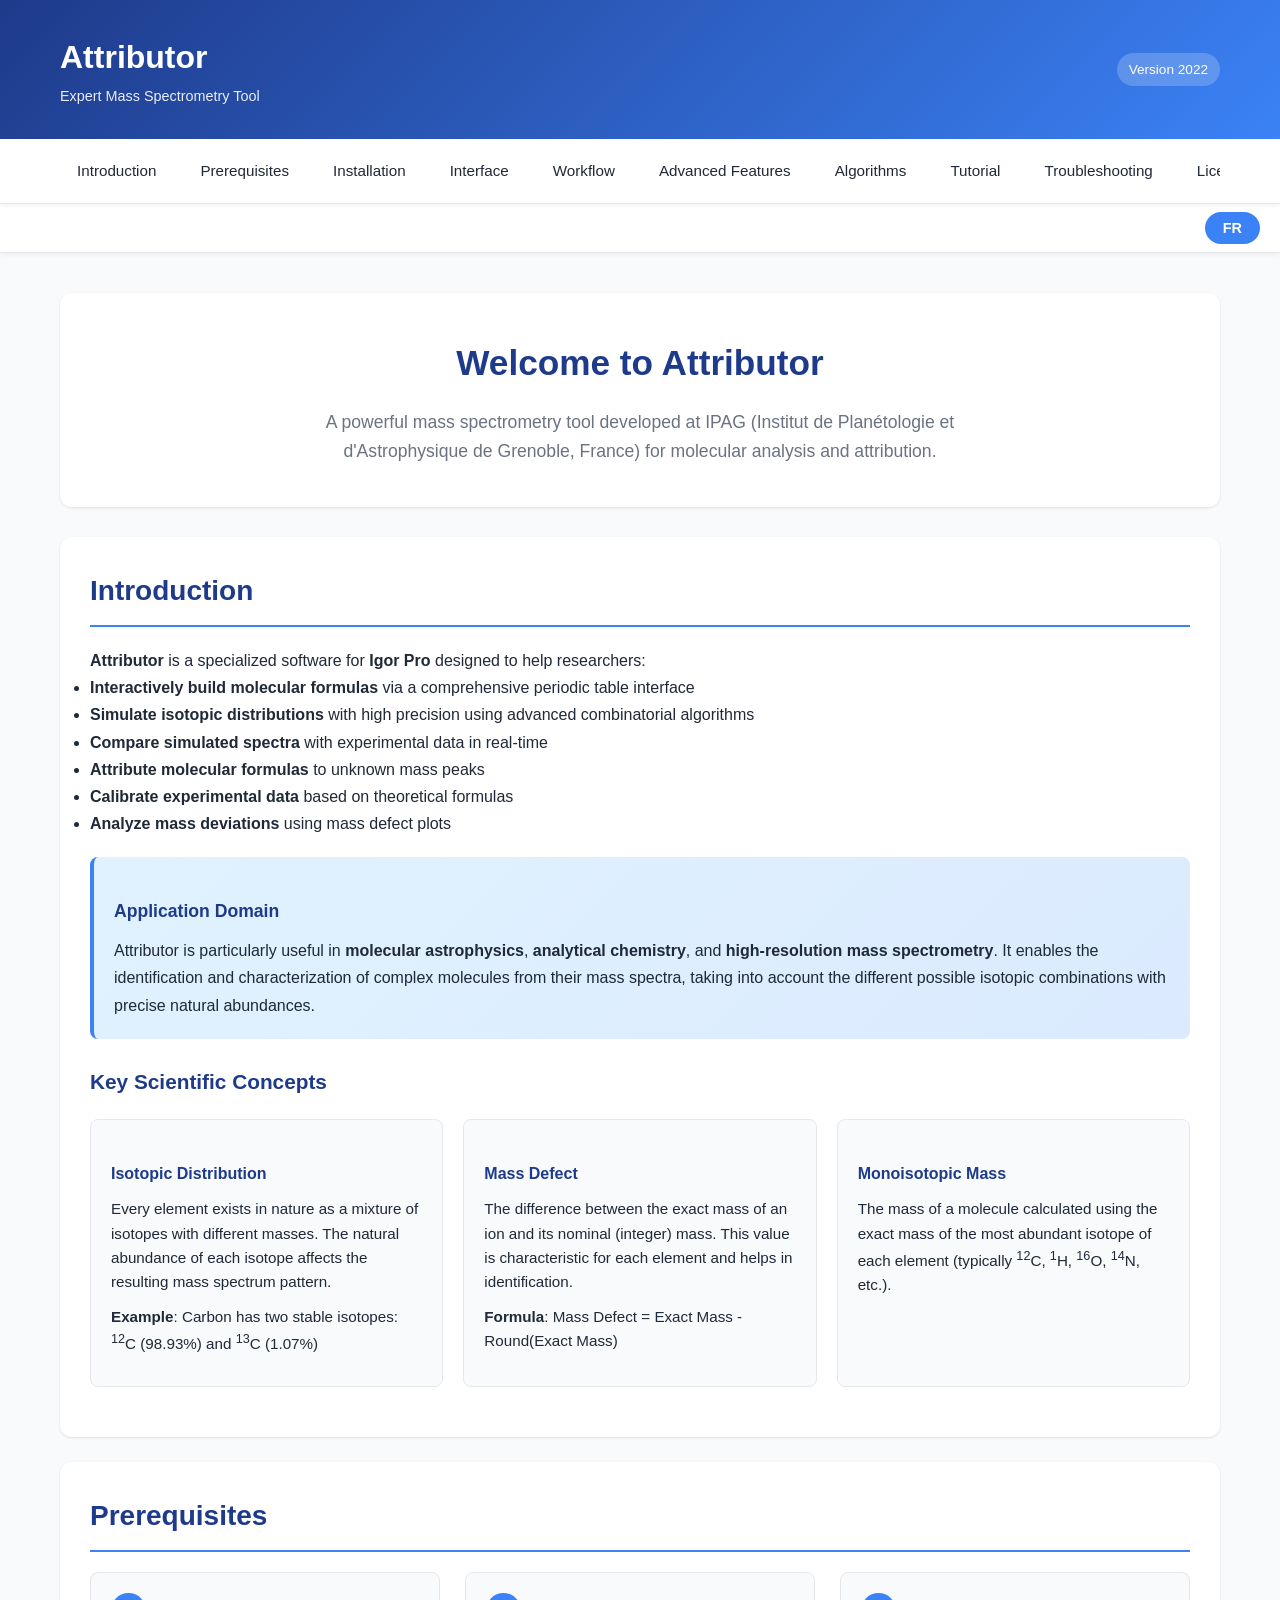
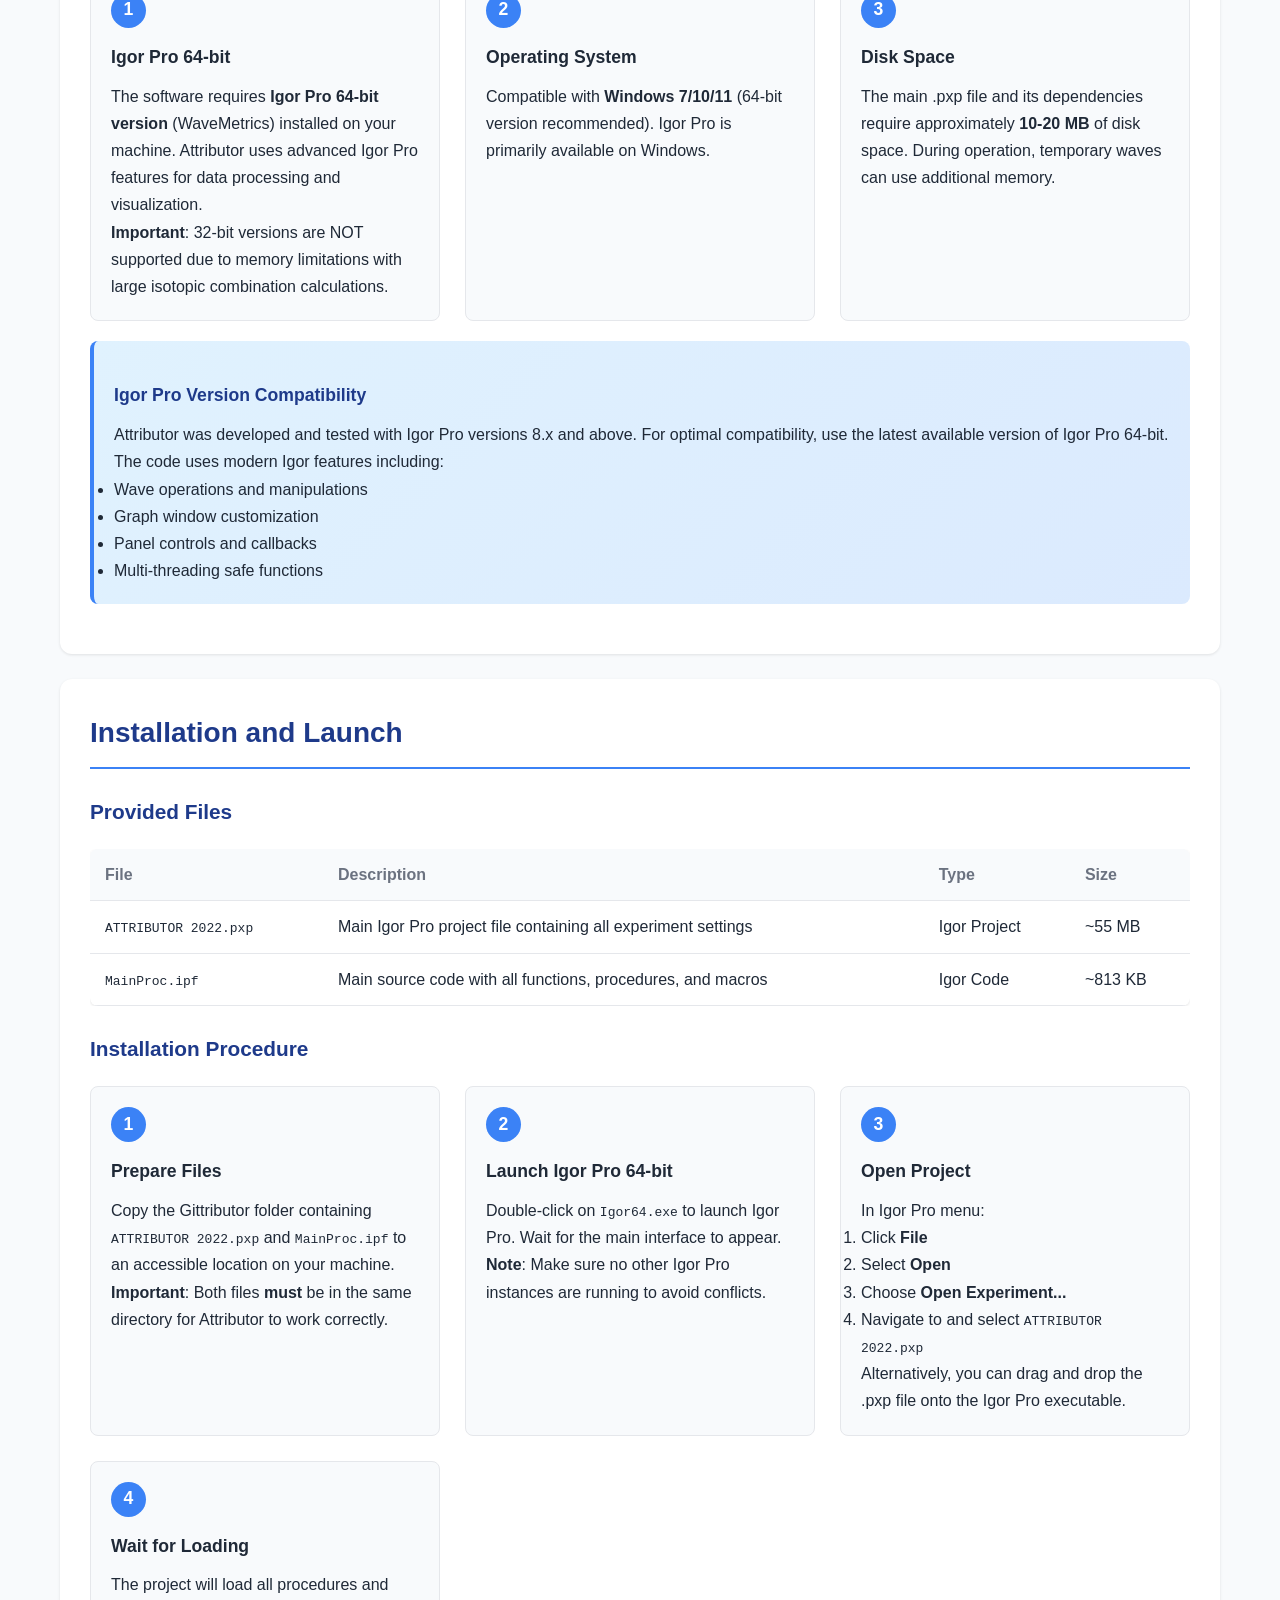
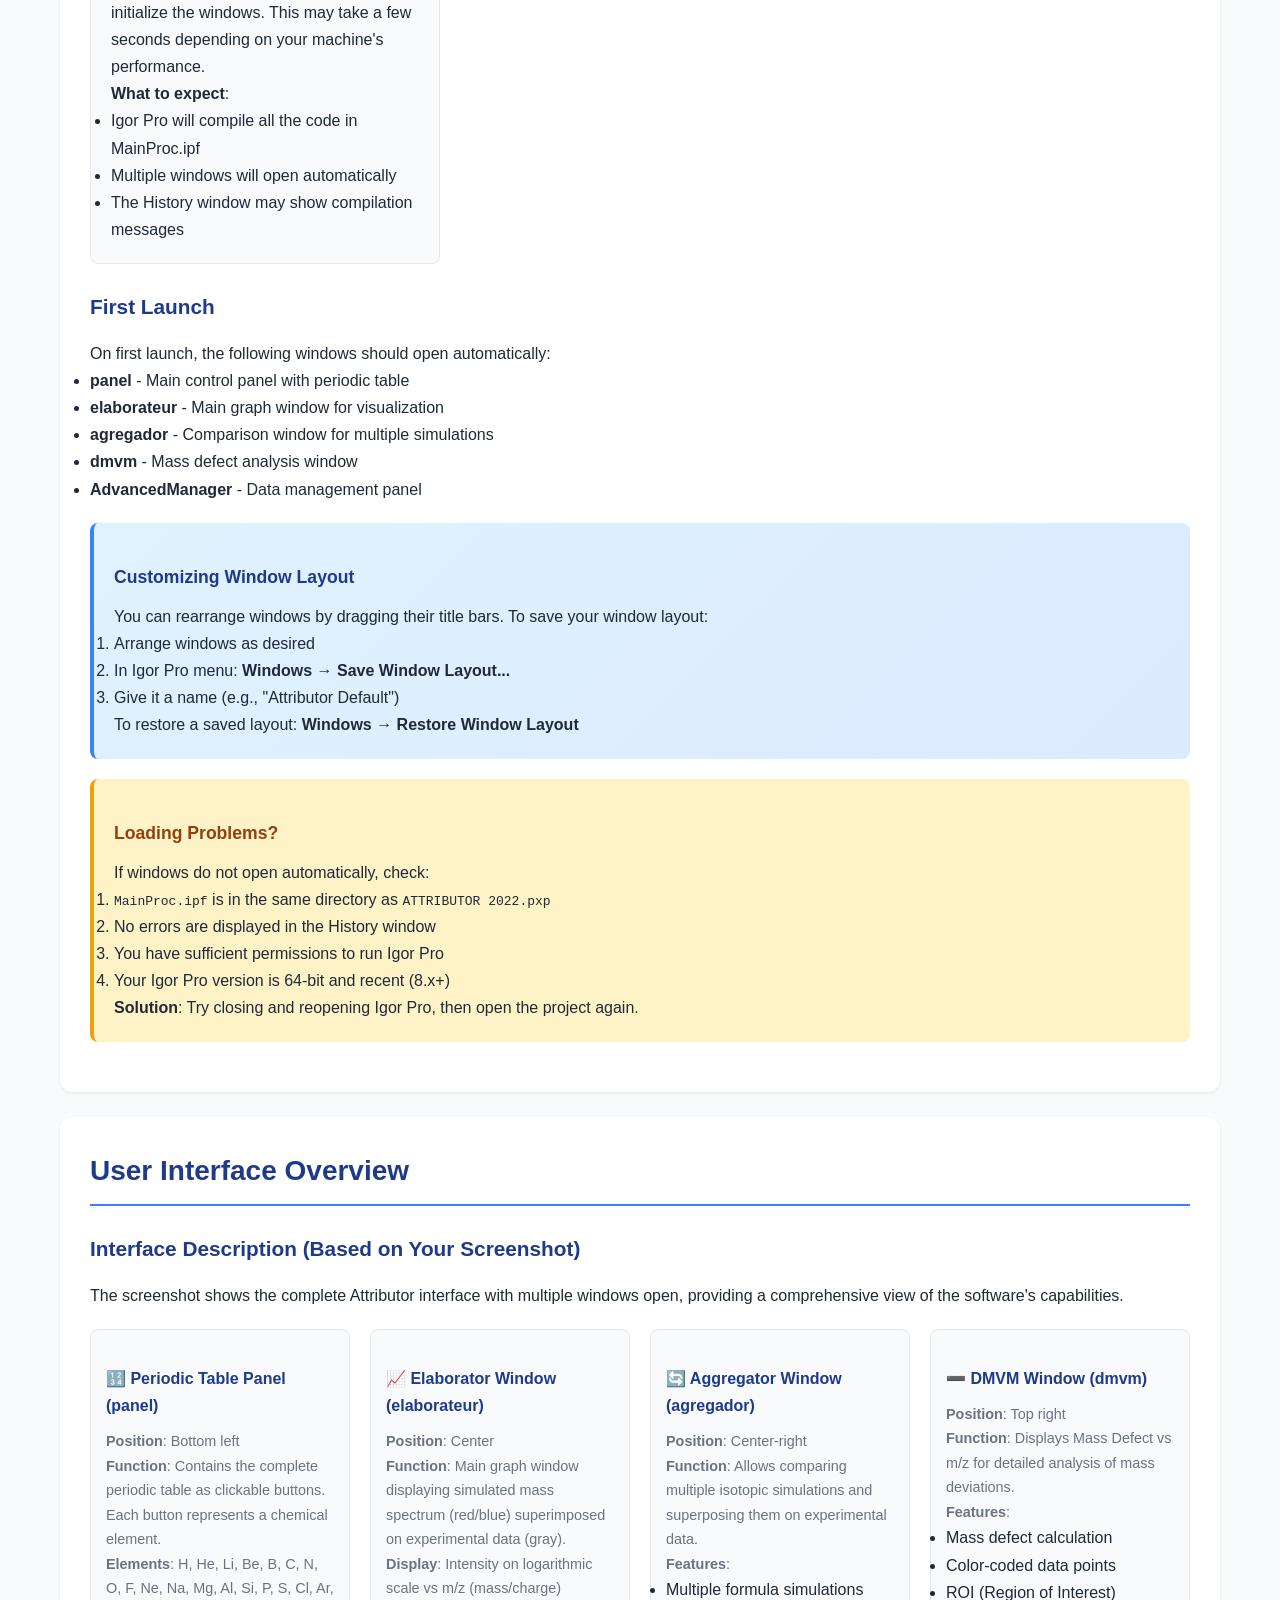
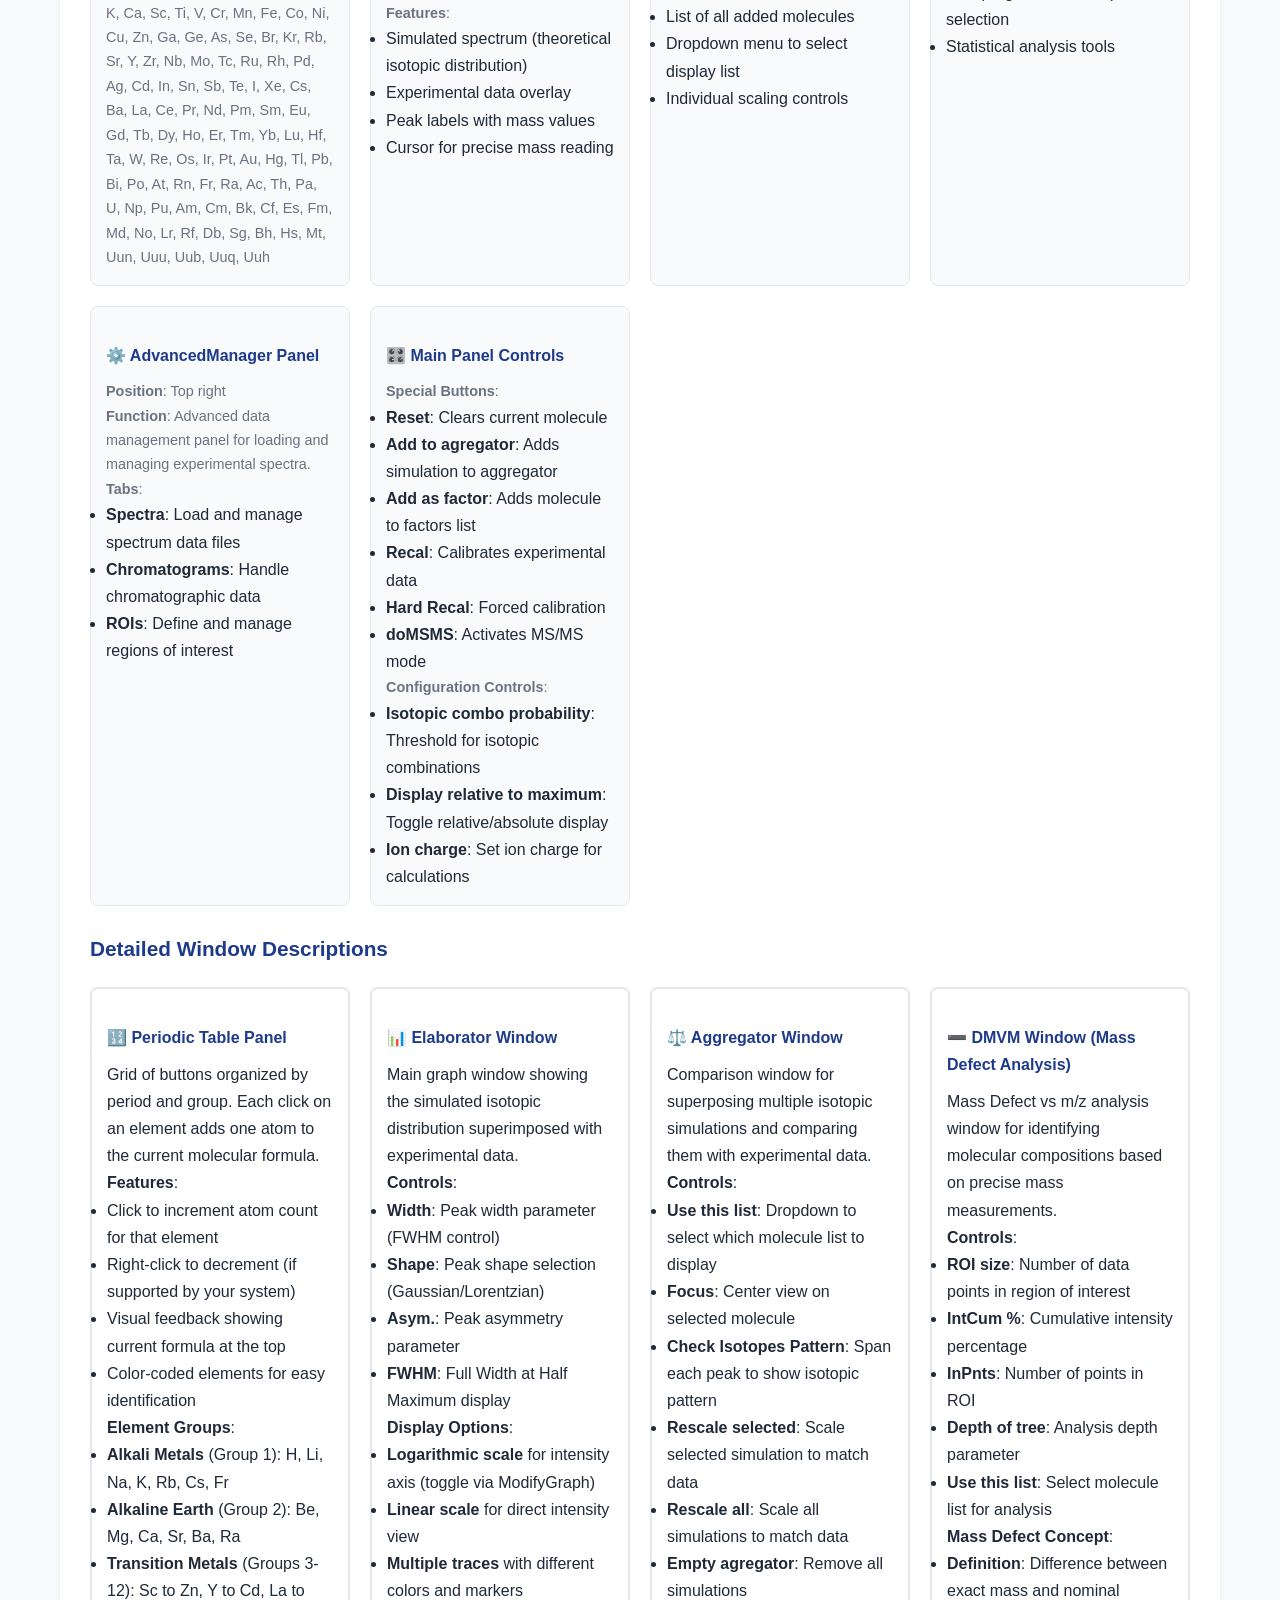
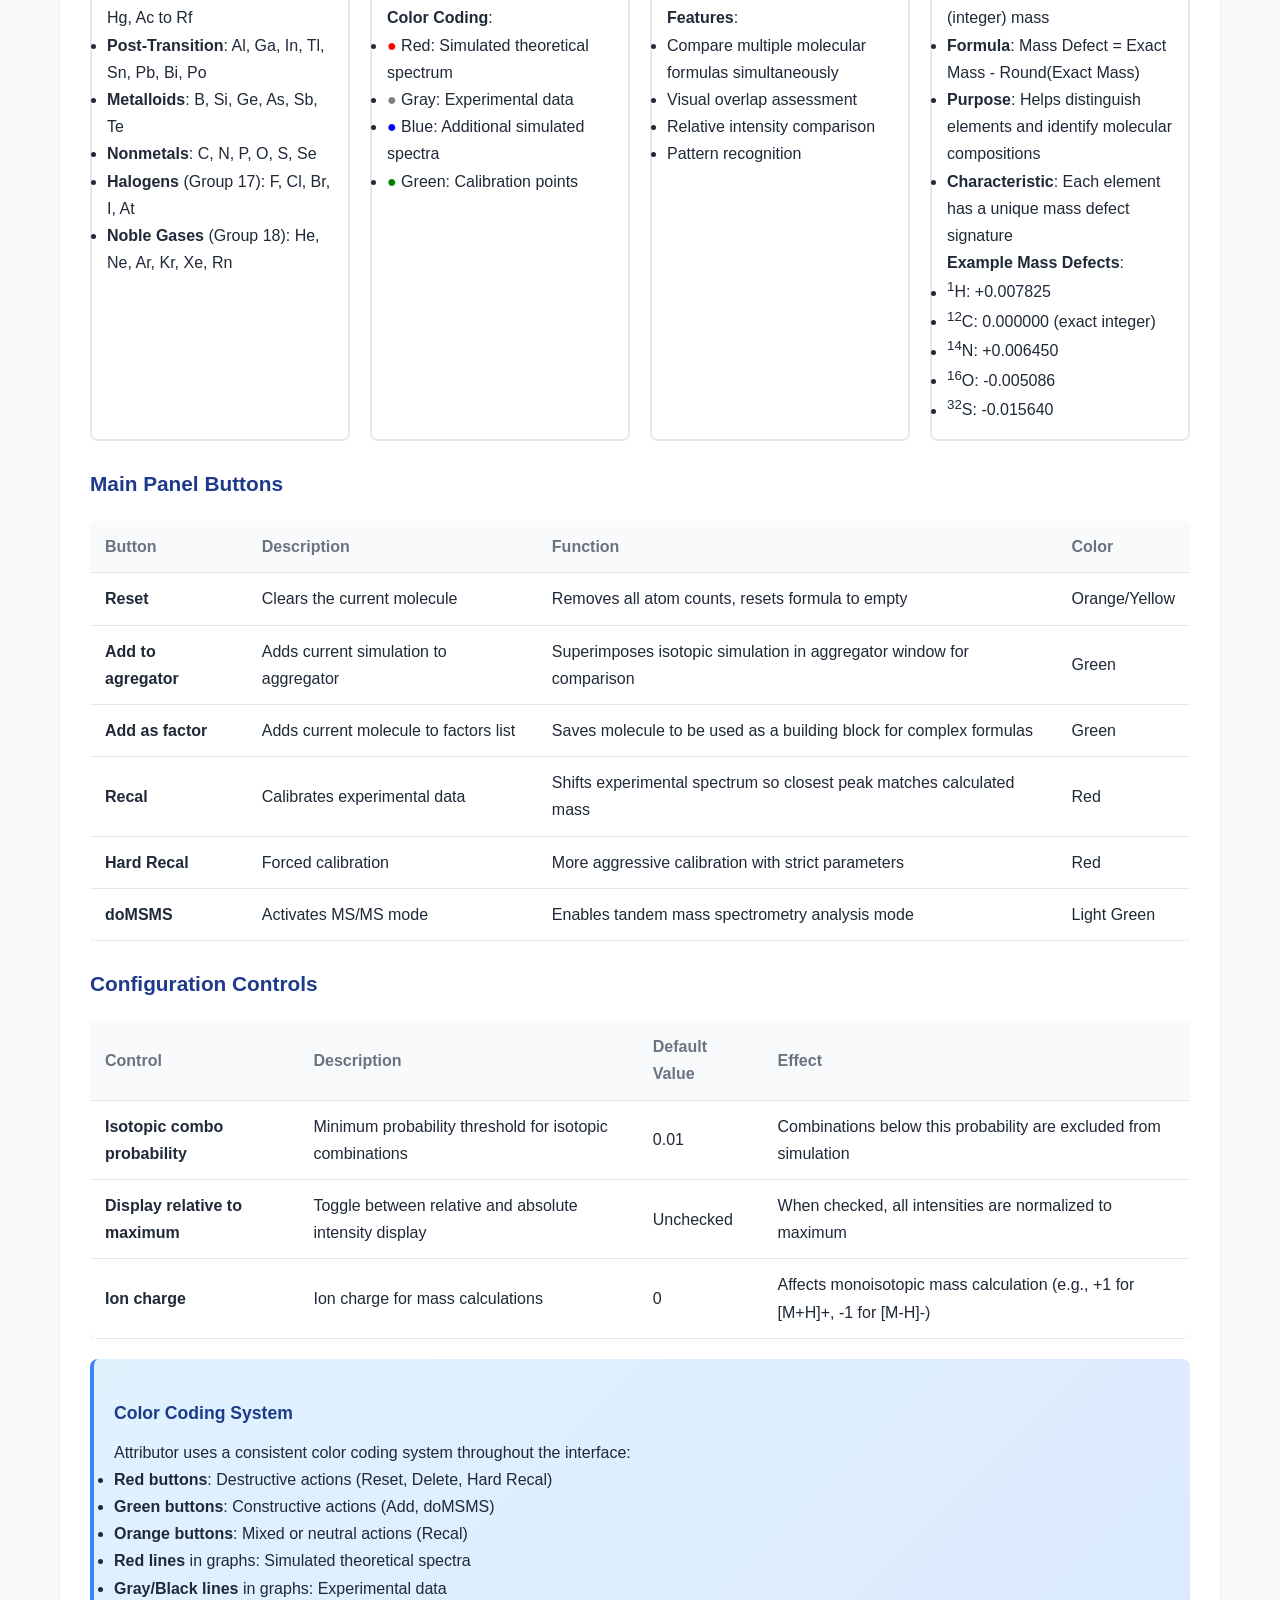
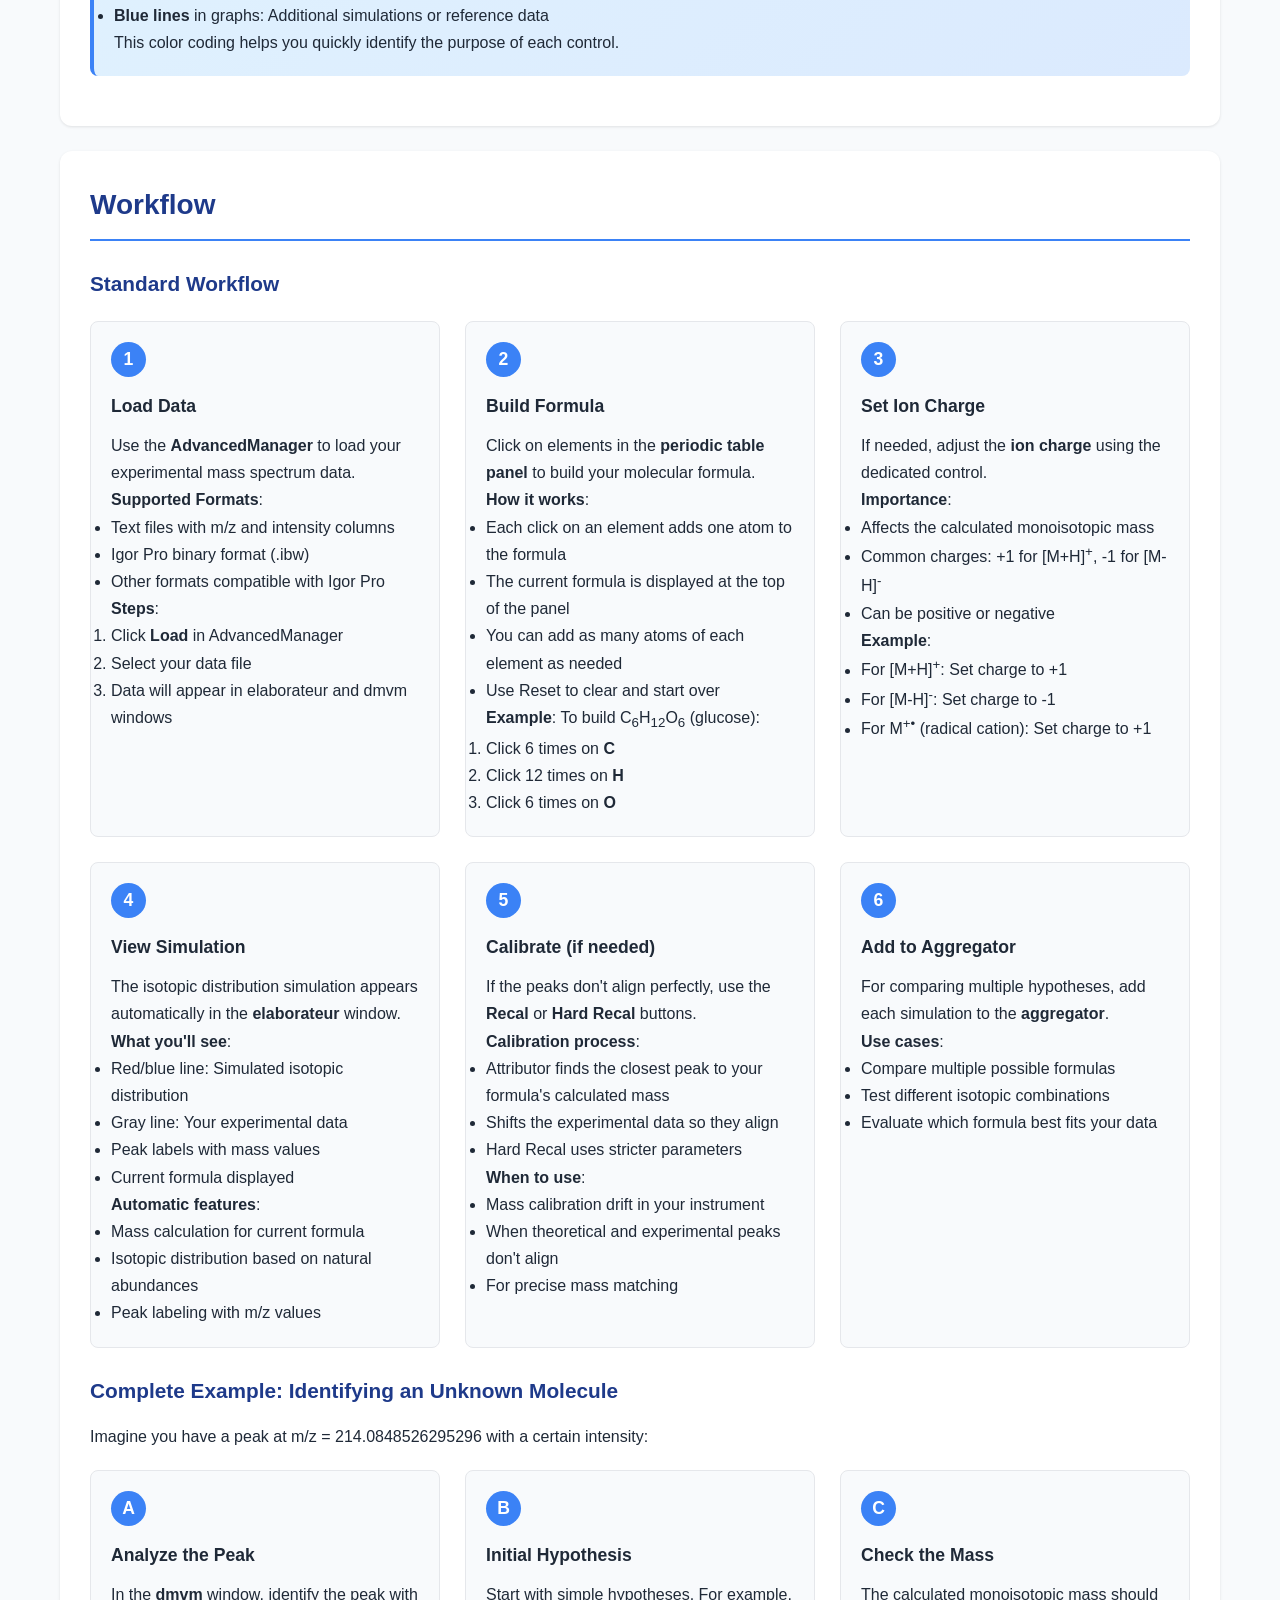
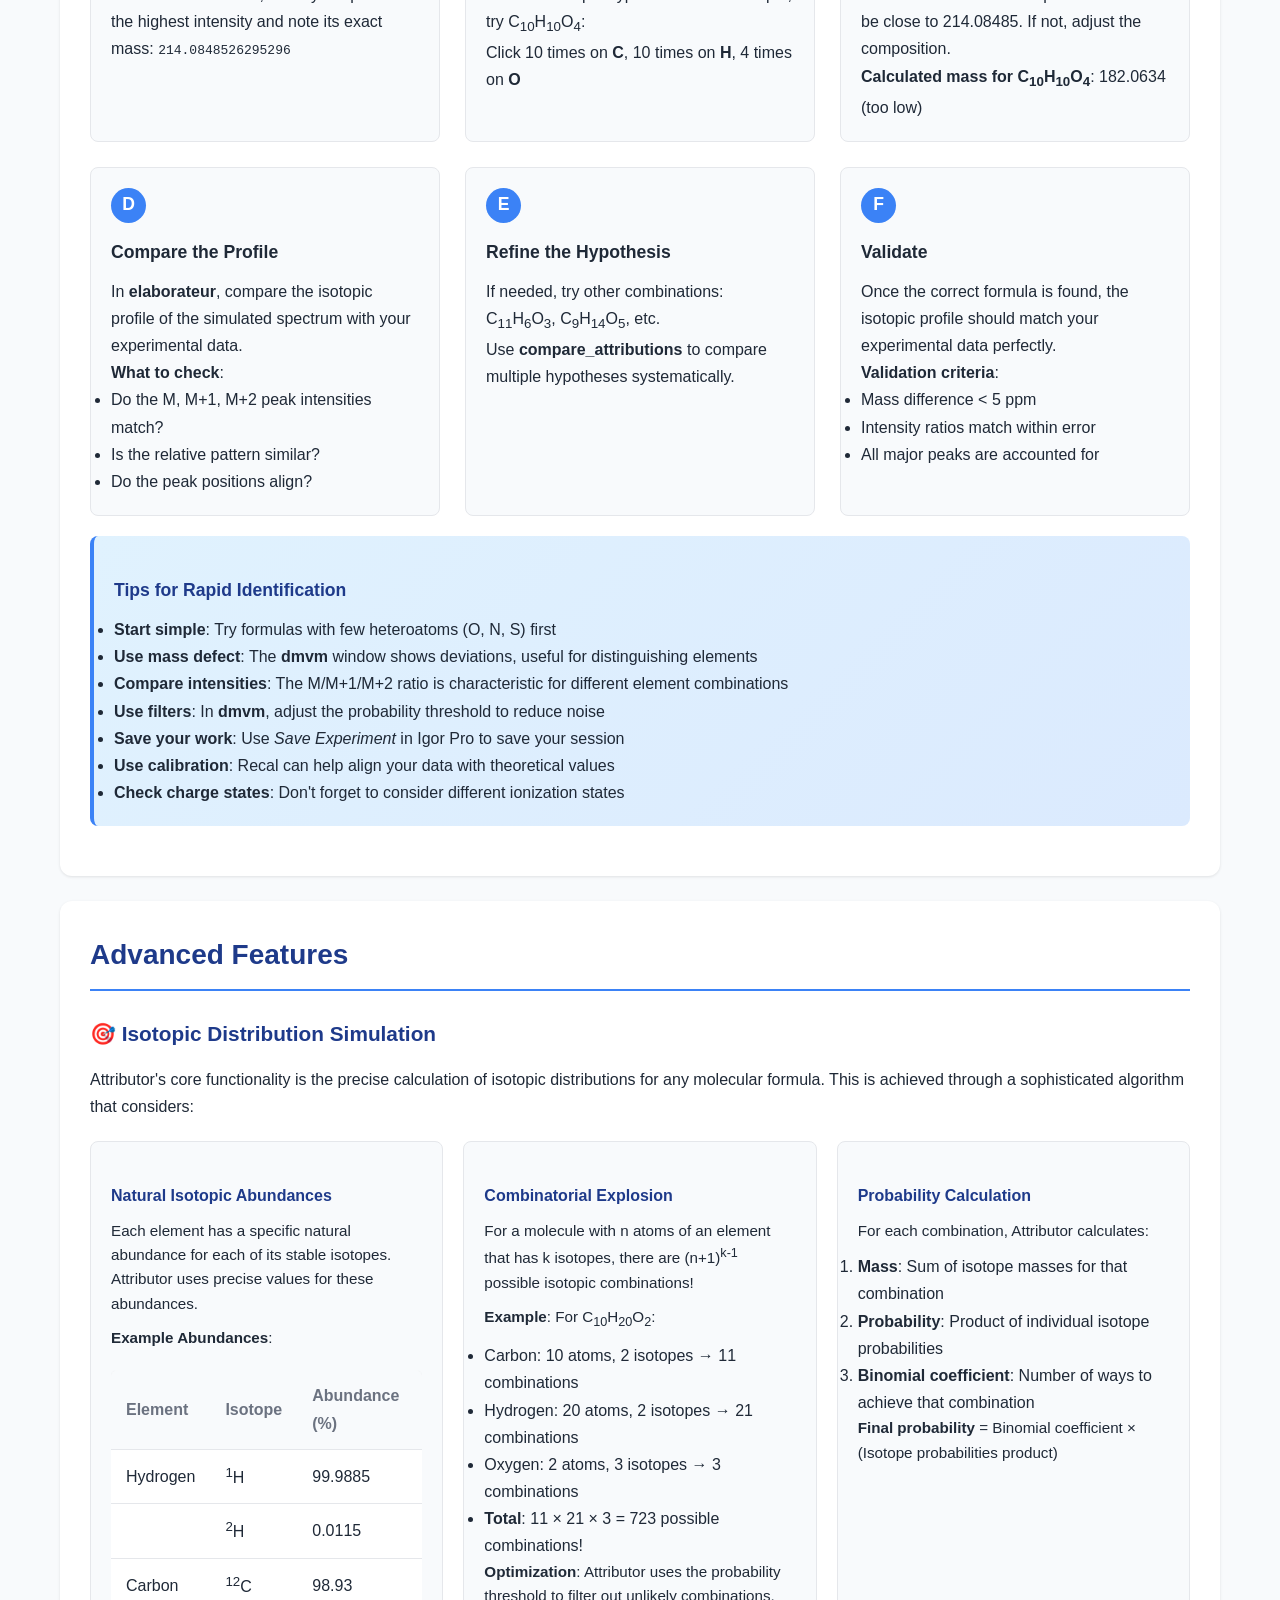
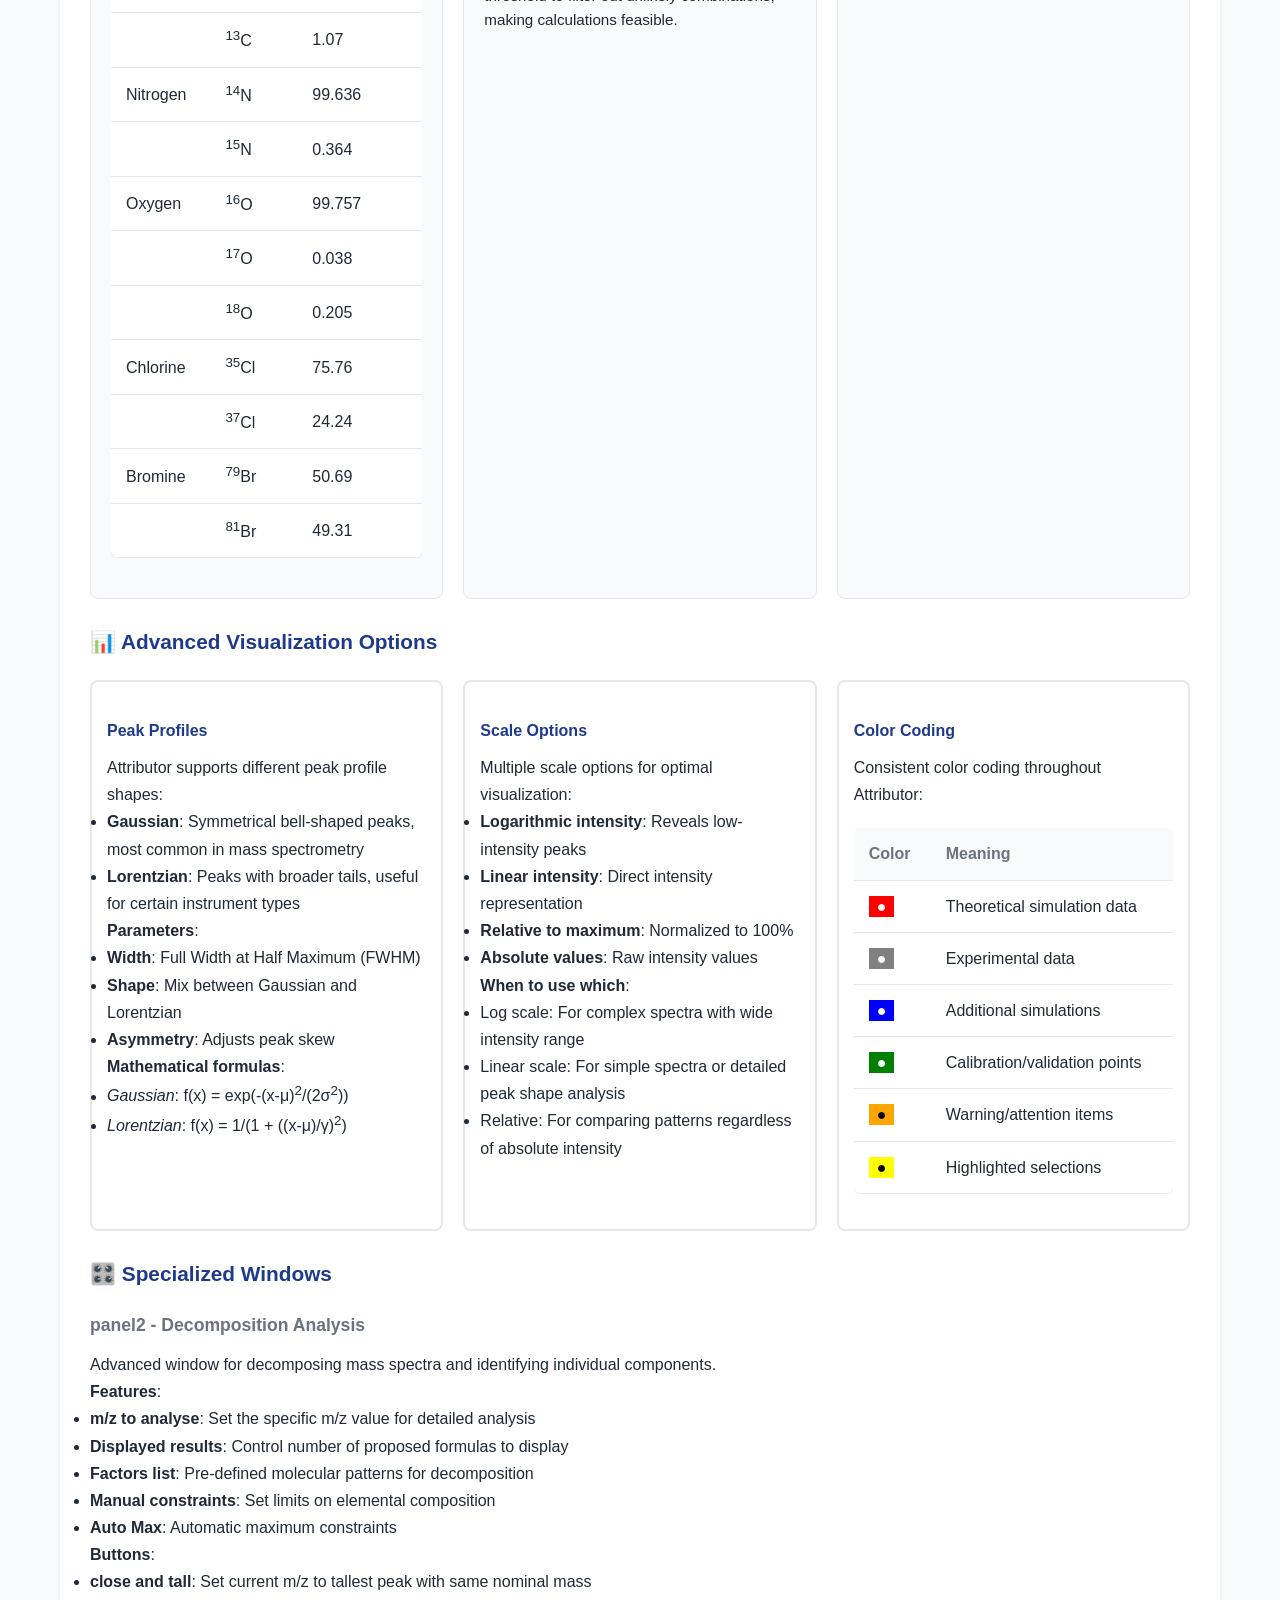
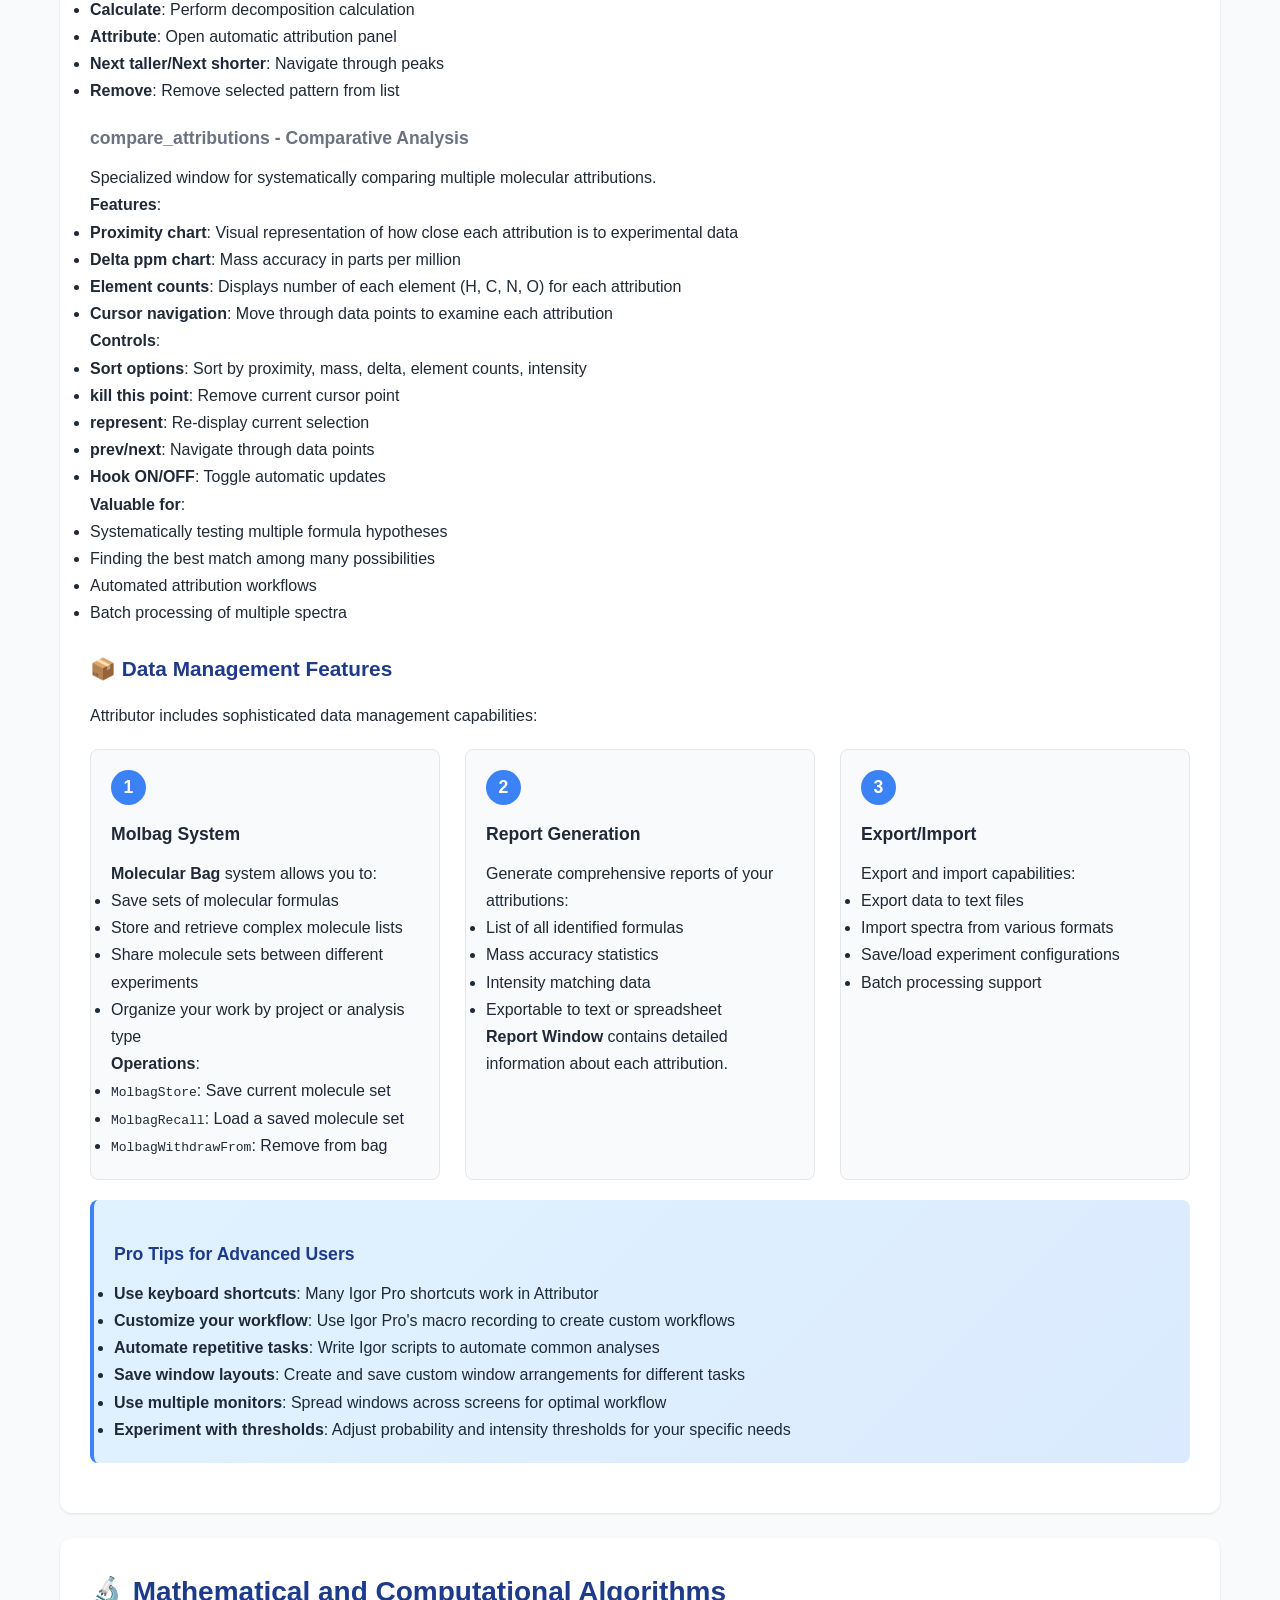
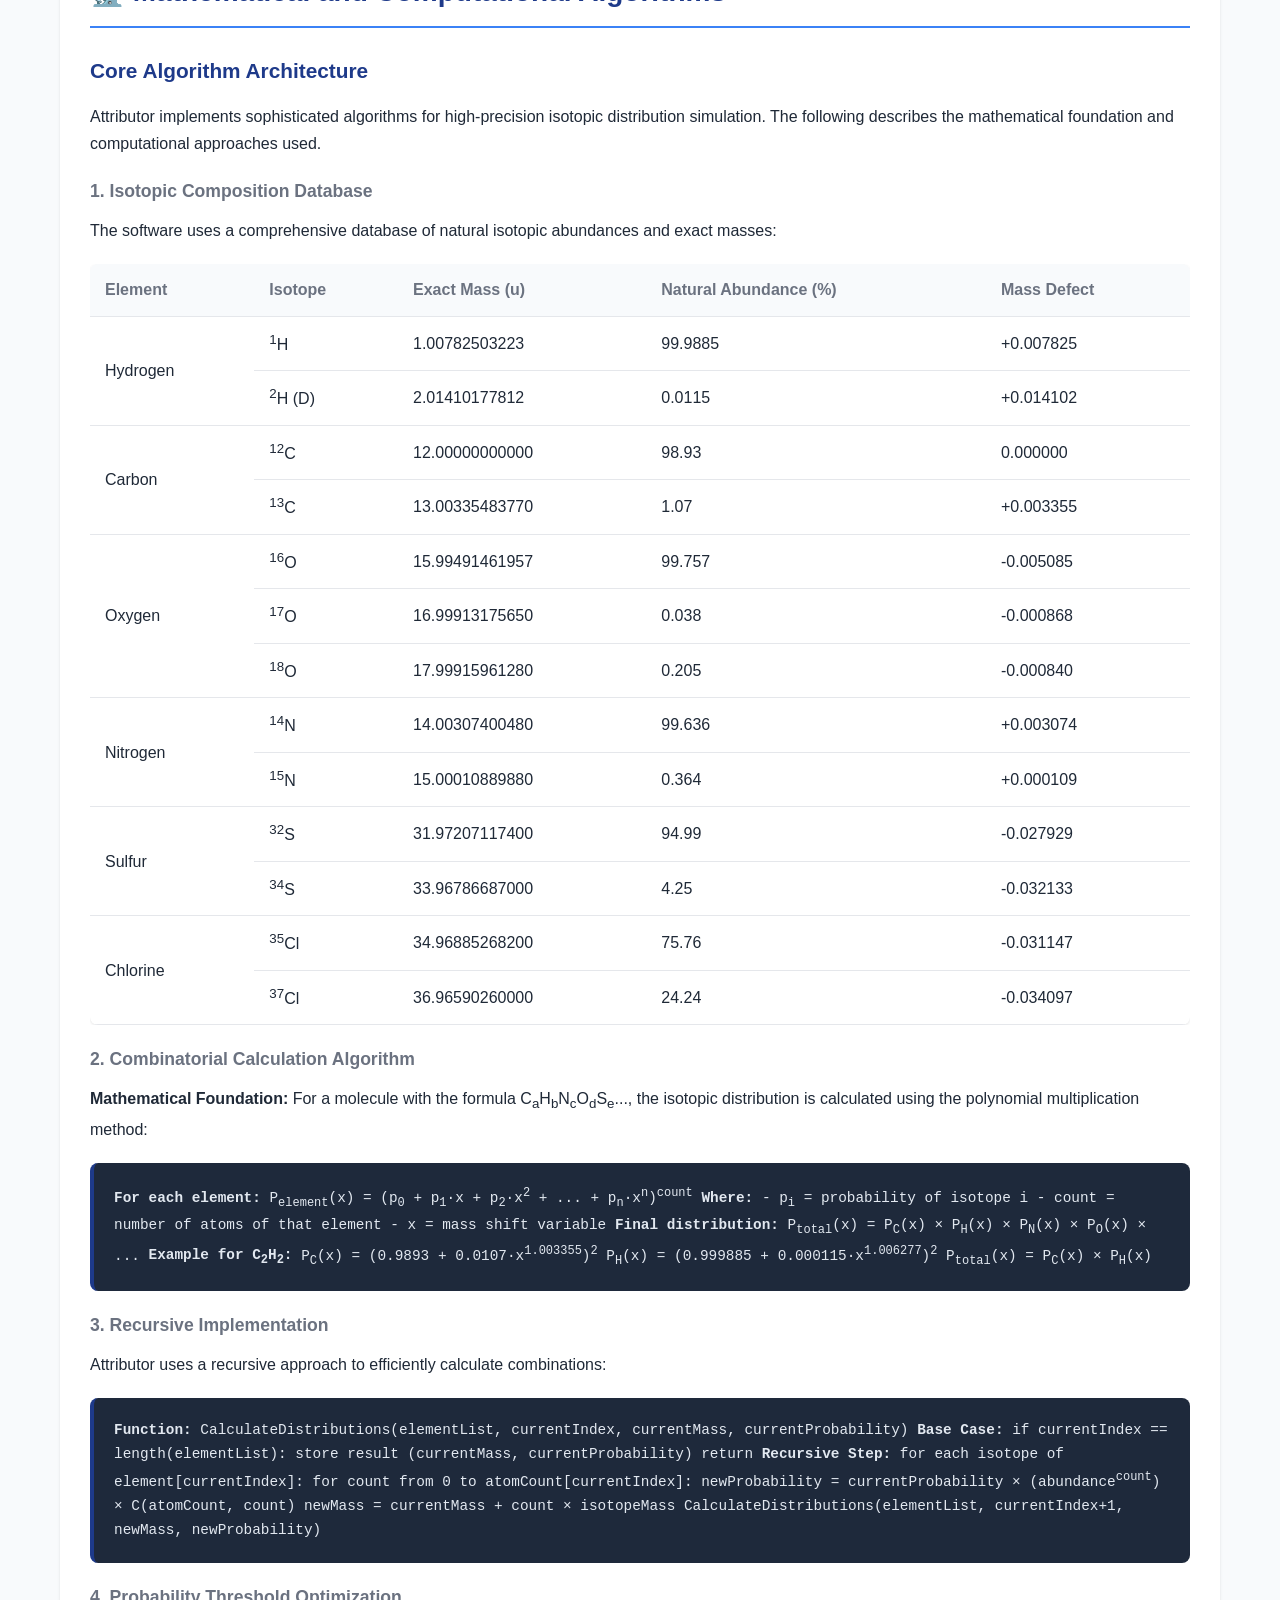
==== attributor-guide-full.html @ c061972f "Add comprehensive full user guide with FR/EN language toggle - Created attributor-guide-full.html wi" ====
<!DOCTYPE html>
<html lang="fr">
<head>
    <meta charset="UTF-8">
    <meta name="viewport" content="width=device-width, initial-scale=1.0">
    <title>Attributor - Complete User Guide | IPAG Grenoble</title>
    <link rel="stylesheet" href="attributor-style.css">
</head>
<body>
    <header>
        <div class="container">
            <div class="header-content">
                <div class="logo">
                    <h1>Attributor</h1>
                    <div class="subtitle">Expert Mass Spectrometry Tool</div>
                </div>
                <div class="version-badge">Version 2022</div>
            </div>
        </div>
    </header>

    <nav>
        <div class="container">
            <div class="nav-content">
                <a href="#introduction" class="nav-item active">Introduction</a>
                <a href="#prerequisites" class="nav-item">Prerequisites</a>
                <a href="#installation" class="nav-item">Installation</a>
                <a href="#interface" class="nav-item">Interface</a>
                <a href="#workflow" class="nav-item">Workflow</a>
                <a href="#advanced" class="nav-item">Advanced Features</a>
                <a href="#algorithms" class="nav-item">Algorithms</a>
                <a href="#tutorial" class="nav-item">Tutorial</a>
                <a href="#troubleshooting" class="nav-item">Troubleshooting</a>
                <a href="#license" class="nav-item">License</a>
            </div>
        </div>
    </nav>

    <div class="language-bar">
        <button id="language-toggle" class="lang-button">FR</button>
    </div>

    <main>
        <div class="container">
            
            <!-- Hero Section -->
            <section class="hero">
                <h2>Welcome to Attributor</h2>
                <p>A powerful mass spectrometry tool developed at IPAG (Institut de Planétologie et d'Astrophysique de Grenoble, France) for molecular analysis and attribution.</p>
            </section>

            <!-- Introduction -->
            <section id="introduction" class="section">
                <h2>Introduction</h2>
                <p><strong>Attributor</strong> is a specialized software for <strong>Igor Pro</strong> designed to help researchers:</p>
                <ul>
                    <li><strong>Interactively build molecular formulas</strong> via a comprehensive periodic table interface</li>
                    <li><strong>Simulate isotopic distributions</strong> with high precision using advanced combinatorial algorithms</li>
                    <li><strong>Compare simulated spectra</strong> with experimental data in real-time</li>
                    <li><strong>Attribute molecular formulas</strong> to unknown mass peaks</li>
                    <li><strong>Calibrate experimental data</strong> based on theoretical formulas</li>
                    <li><strong>Analyze mass deviations</strong> using mass defect plots</li>
                </ul>
                
                <div class="info-box">
                    <h4>Application Domain</h4>
                    <p>Attributor is particularly useful in <strong>molecular astrophysics</strong>, <strong>analytical chemistry</strong>, and <strong>high-resolution mass spectrometry</strong>. It enables the identification and characterization of complex molecules from their mass spectra, taking into account the different possible isotopic combinations with precise natural abundances.</p>
                </div>

                <h3>Key Scientific Concepts</h3>
                <div class="scientific-concepts">
                    <div class="concept-card">
                        <h4>Isotopic Distribution</h4>
                        <p>Every element exists in nature as a mixture of isotopes with different masses. The natural abundance of each isotope affects the resulting mass spectrum pattern.</p>
                        <p><strong>Example</strong>: Carbon has two stable isotopes: <sup>12</sup>C (98.93%) and <sup>13</sup>C (1.07%)</p>
                    </div>
                    <div class="concept-card">
                        <h4>Mass Defect</h4>
                        <p>The difference between the exact mass of an ion and its nominal (integer) mass. This value is characteristic for each element and helps in identification.</p>
                        <p><strong>Formula</strong>: Mass Defect = Exact Mass - Round(Exact Mass)</p>
                    </div>
                    <div class="concept-card">
                        <h4>Monoisotopic Mass</h4>
                        <p>The mass of a molecule calculated using the exact mass of the most abundant isotope of each element (typically <sup>12</sup>C, <sup>1</sup>H, <sup>16</sup>O, <sup>14</sup>N, etc.).</p>
                    </div>
                </div>
            </section>

            <!-- Prerequisites -->
            <section id="prerequisites" class="section">
                <h2>Prerequisites</h2>
                <div class="steps">
                    <div class="step">
                        <div class="step-number">1</div>
                        <h4>Igor Pro 64-bit</h4>
                        <p>The software requires <strong>Igor Pro 64-bit version</strong> (WaveMetrics) installed on your machine. Attributor uses advanced Igor Pro features for data processing and visualization.</p>
                        <p><strong>Important</strong>: 32-bit versions are NOT supported due to memory limitations with large isotopic combination calculations.</p>
                    </div>
                    <div class="step">
                        <div class="step-number">2</div>
                        <h4>Operating System</h4>
                        <p>Compatible with <strong>Windows 7/10/11</strong> (64-bit version recommended). Igor Pro is primarily available on Windows.</p>
                    </div>
                    <div class="step">
                        <div class="step-number">3</div>
                        <h4>Disk Space</h4>
                        <p>The main .pxp file and its dependencies require approximately <strong>10-20 MB</strong> of disk space. During operation, temporary waves can use additional memory.</p>
                    </div>
                </div>
                
                <div class="info-box">
                    <h4>Igor Pro Version Compatibility</h4>
                    <p>Attributor was developed and tested with Igor Pro versions 8.x and above. For optimal compatibility, use the latest available version of Igor Pro 64-bit. The code uses modern Igor features including:</p>
                    <ul>
                        <li>Wave operations and manipulations</li>
                        <li>Graph window customization</li>
                        <li>Panel controls and callbacks</li>
                        <li>Multi-threading safe functions</li>
                    </ul>
                </div>
            </section>

            <!-- Installation -->
            <section id="installation" class="section">
                <h2>Installation and Launch</h2>
                
                <h3>Provided Files</h3>
                <div class="table-container">
                    <table>
                        <thead>
                            <tr>
                                <th>File</th>
                                <th>Description</th>
                                <th>Type</th>
                                <th>Size</th>
                            </tr>
                        </thead>
                        <tbody>
                            <tr>
                                <td><code>ATTRIBUTOR 2022.pxp</code></td>
                                <td>Main Igor Pro project file containing all experiment settings</td>
                                <td>Igor Project</td>
                                <td>~55 MB</td>
                            </tr>
                            <tr>
                                <td><code>MainProc.ipf</code></td>
                                <td>Main source code with all functions, procedures, and macros</td>
                                <td>Igor Code</td>
                                <td>~813 KB</td>
                            </tr>
                        </tbody>
                    </table>
                </div>

                <h3>Installation Procedure</h3>
                <div class="steps">
                    <div class="step">
                        <div class="step-number">1</div>
                        <h4>Prepare Files</h4>
                        <p>Copy the Gittributor folder containing <code>ATTRIBUTOR 2022.pxp</code> and <code>MainProc.ipf</code> to an accessible location on your machine.</p>
                        <p><strong>Important</strong>: Both files <strong>must</strong> be in the same directory for Attributor to work correctly.</p>
                    </div>
                    <div class="step">
                        <div class="step-number">2</div>
                        <h4>Launch Igor Pro 64-bit</h4>
                        <p>Double-click on <code>Igor64.exe</code> to launch Igor Pro. Wait for the main interface to appear.</p>
                        <p><strong>Note</strong>: Make sure no other Igor Pro instances are running to avoid conflicts.</p>
                    </div>
                    <div class="step">
                        <div class="step-number">3</div>
                        <h4>Open Project</h4>
                        <p>In Igor Pro menu:</p>
                        <ol>
                            <li>Click <strong>File</strong></li>
                            <li>Select <strong>Open</strong></li>
                            <li>Choose <strong>Open Experiment...</strong></li>
                            <li>Navigate to and select <code>ATTRIBUTOR 2022.pxp</code></li>
                        </ol>
                        <p>Alternatively, you can drag and drop the .pxp file onto the Igor Pro executable.</p>
                    </div>
                    <div class="step">
                        <div class="step-number">4</div>
                        <h4>Wait for Loading</h4>
                        <p>The project will load all procedures and initialize the windows. This may take a few seconds depending on your machine's performance.</p>
                        <p><strong>What to expect</strong>:</p>
                        <ul>
                            <li>Igor Pro will compile all the code in MainProc.ipf</li>
                            <li>Multiple windows will open automatically</li>
                            <li>The History window may show compilation messages</li>
                        </ul>
                    </div>
                </div>

                <h3>First Launch</h3>
                <p>On first launch, the following windows should open automatically:</p>
                <ul>
                    <li><strong>panel</strong> - Main control panel with periodic table</li>
                    <li><strong>elaborateur</strong> - Main graph window for visualization</li>
                    <li><strong>agregador</strong> - Comparison window for multiple simulations</li>
                    <li><strong>dmvm</strong> - Mass defect analysis window</li>
                    <li><strong>AdvancedManager</strong> - Data management panel</li>
                </ul>
                
                <div class="info-box">
                    <h4>Customizing Window Layout</h4>
                    <p>You can rearrange windows by dragging their title bars. To save your window layout:</p>
                    <ol>
                        <li>Arrange windows as desired</li>
                        <li>In Igor Pro menu: <strong>Windows → Save Window Layout...</strong></li>
                        <li>Give it a name (e.g., "Attributor Default")</li>
                    </ol>
                    <p>To restore a saved layout: <strong>Windows → Restore Window Layout</strong></p>
                </div>

                <div class="warning-box">
                    <h4>Loading Problems?</h4>
                    <p>If windows do not open automatically, check:</p>
                    <ol>
                        <li><code>MainProc.ipf</code> is in the same directory as <code>ATTRIBUTOR 2022.pxp</code></li>
                        <li>No errors are displayed in the History window</li>
                        <li>You have sufficient permissions to run Igor Pro</li>
                        <li>Your Igor Pro version is 64-bit and recent (8.x+)</li>
                    </ol>
                    <p><strong>Solution</strong>: Try closing and reopening Igor Pro, then open the project again.</p>
                </div>
            </section>

            <!-- Interface -->
            <section id="interface" class="section">
                <h2>User Interface Overview</h2>
                
                <h3>Interface Description (Based on Your Screenshot)</h3>
                <p>The screenshot shows the complete Attributor interface with multiple windows open, providing a comprehensive view of the software's capabilities.</p>
                
                <div class="screenshot-grid">
                    <div class="screenshot-item">
                        <h4>🔢 Periodic Table Panel (panel)</h4>
                        <p><strong>Position</strong>: Bottom left<br>
                        <strong>Function</strong>: Contains the complete periodic table as clickable buttons. Each button represents a chemical element.</p>
                        <p><strong>Elements</strong>: H, He, Li, Be, B, C, N, O, F, Ne, Na, Mg, Al, Si, P, S, Cl, Ar, K, Ca, Sc, Ti, V, Cr, Mn, Fe, Co, Ni, Cu, Zn, Ga, Ge, As, Se, Br, Kr, Rb, Sr, Y, Zr, Nb, Mo, Tc, Ru, Rh, Pd, Ag, Cd, In, Sn, Sb, Te, I, Xe, Cs, Ba, La, Ce, Pr, Nd, Pm, Sm, Eu, Gd, Tb, Dy, Ho, Er, Tm, Yb, Lu, Hf, Ta, W, Re, Os, Ir, Pt, Au, Hg, Tl, Pb, Bi, Po, At, Rn, Fr, Ra, Ac, Th, Pa, U, Np, Pu, Am, Cm, Bk, Cf, Es, Fm, Md, No, Lr, Rf, Db, Sg, Bh, Hs, Mt, Uun, Uuu, Uub, Uuq, Uuh</p>
                    </div>
                    <div class="screenshot-item">
                        <h4>📈 Elaborator Window (elaborateur)</h4>
                        <p><strong>Position</strong>: Center<br>
                        <strong>Function</strong>: Main graph window displaying simulated mass spectrum (red/blue) superimposed on experimental data (gray).</p>
                        <p><strong>Display</strong>: Intensity on logarithmic scale vs m/z (mass/charge)</p>
                        <p><strong>Features</strong>:</p>
                        <ul>
                            <li>Simulated spectrum (theoretical isotopic distribution)</li>
                            <li>Experimental data overlay</li>
                            <li>Peak labels with mass values</li>
                            <li>Cursor for precise mass reading</li>
                        </ul>
                    </div>
                    <div class="screenshot-item">
                        <h4>🔄 Aggregator Window (agregador)</h4>
                        <p><strong>Position</strong>: Center-right<br>
                        <strong>Function</strong>: Allows comparing multiple isotopic simulations and superposing them on experimental data.</p>
                        <p><strong>Features</strong>:</p>
                        <ul>
                            <li>Multiple formula simulations</li>
                            <li>List of all added molecules</li>
                            <li>Dropdown menu to select display list</li>
                            <li>Individual scaling controls</li>
                        </ul>
                    </div>
                    <div class="screenshot-item">
                        <h4>➖ DMVM Window (dmvm)</h4>
                        <p><strong>Position</strong>: Top right<br>
                        <strong>Function</strong>: Displays Mass Defect vs m/z for detailed analysis of mass deviations.</p>
                        <p><strong>Features</strong>:</p>
                        <ul>
                            <li>Mass defect calculation</li>
                            <li>Color-coded data points</li>
                            <li>ROI (Region of Interest) selection</li>
                            <li>Statistical analysis tools</li>
                        </ul>
                    </div>
                    <div class="screenshot-item">
                        <h4>⚙️ AdvancedManager Panel</h4>
                        <p><strong>Position</strong>: Top right<br>
                        <strong>Function</strong>: Advanced data management panel for loading and managing experimental spectra.</p>
                        <p><strong>Tabs</strong>:</p>
                        <ul>
                            <li><strong>Spectra</strong>: Load and manage spectrum data files</li>
                            <li><strong>Chromatograms</strong>: Handle chromatographic data</li>
                            <li><strong>ROIs</strong>: Define and manage regions of interest</li>
                        </ul>
                    </div>
                    <div class="screenshot-item">
                        <h4>🎛️ Main Panel Controls</h4>
                        <p><strong>Special Buttons</strong>:</p>
                        <ul>
                            <li><strong>Reset</strong>: Clears current molecule</li>
                            <li><strong>Add to agregator</strong>: Adds simulation to aggregator</li>
                            <li><strong>Add as factor</strong>: Adds molecule to factors list</li>
                            <li><strong>Recal</strong>: Calibrates experimental data</li>
                            <li><strong>Hard Recal</strong>: Forced calibration</li>
                            <li><strong>doMSMS</strong>: Activates MS/MS mode</li>
                        </ul>
                        <p><strong>Configuration Controls</strong>:</p>
                        <ul>
                            <li><strong>Isotopic combo probability</strong>: Threshold for isotopic combinations</li>
                            <li><strong>Display relative to maximum</strong>: Toggle relative/absolute display</li>
                            <li><strong>Ion charge</strong>: Set ion charge for calculations</li>
                        </ul>
                    </div>
                </div>

                <h3>Detailed Window Descriptions</h3>
                <div class="interface-grid">
                    <div class="interface-zone">
                        <h4>🔢 Periodic Table Panel</h4>
                        <p>Grid of buttons organized by period and group. Each click on an element adds one atom to the current molecular formula.</p>
                        <p><strong>Features</strong>:</p>
                        <ul>
                            <li>Click to increment atom count for that element</li>
                            <li>Right-click to decrement (if supported by your system)</li>
                            <li>Visual feedback showing current formula at the top</li>
                            <li>Color-coded elements for easy identification</li>
                        </ul>
                        <p><strong>Element Groups</strong>:</p>
                        <ul>
                            <li><strong>Alkali Metals</strong> (Group 1): H, Li, Na, K, Rb, Cs, Fr</li>
                            <li><strong>Alkaline Earth</strong> (Group 2): Be, Mg, Ca, Sr, Ba, Ra</li>
                            <li><strong>Transition Metals</strong> (Groups 3-12): Sc to Zn, Y to Cd, La to Hg, Ac to Rf</li>
                            <li><strong>Post-Transition</strong>: Al, Ga, In, Tl, Sn, Pb, Bi, Po</li>
                            <li><strong>Metalloids</strong>: B, Si, Ge, As, Sb, Te</li>
                            <li><strong>Nonmetals</strong>: C, N, P, O, S, Se</li>
                            <li><strong>Halogens</strong> (Group 17): F, Cl, Br, I, At</li>
                            <li><strong>Noble Gases</strong> (Group 18): He, Ne, Ar, Kr, Xe, Rn</li>
                        </ul>
                    </div>
                    <div class="interface-zone">
                        <h4>📊 Elaborator Window</h4>
                        <p>Main graph window showing the simulated isotopic distribution superimposed with experimental data.</p>
                        <p><strong>Controls</strong>:</p>
                        <ul>
                            <li><strong>Width</strong>: Peak width parameter (FWHM control)</li>
                            <li><strong>Shape</strong>: Peak shape selection (Gaussian/Lorentzian)</li>
                            <li><strong>Asym.</strong>: Peak asymmetry parameter</li>
                            <li><strong>FWHM</strong>: Full Width at Half Maximum display</li>
                        </ul>
                        <p><strong>Display Options</strong>:</p>
                        <ul>
                            <li><strong>Logarithmic scale</strong> for intensity axis (toggle via ModifyGraph)</li>
                            <li><strong>Linear scale</strong> for direct intensity view</li>
                            <li><strong>Multiple traces</strong> with different colors and markers</li>
                        </ul>
                        <p><strong>Color Coding</strong>:</p>
                        <ul>
                            <li><span style="color: #ff0000;">●</span> Red: Simulated theoretical spectrum</li>
                            <li><span style="color: #808080;">●</span> Gray: Experimental data</li>
                            <li><span style="color: #0000ff;">●</span> Blue: Additional simulated spectra</li>
                            <li><span style="color: #008000;">●</span> Green: Calibration points</li>
                        </ul>
                    </div>
                    <div class="interface-zone">
                        <h4>⚖️ Aggregator Window</h4>
                        <p>Comparison window for superposing multiple isotopic simulations and comparing them with experimental data.</p>
                        <p><strong>Controls</strong>:</p>
                        <ul>
                            <li><strong>Use this list</strong>: Dropdown to select which molecule list to display</li>
                            <li><strong>Focus</strong>: Center view on selected molecule</li>
                            <li><strong>Check Isotopes Pattern</strong>: Span each peak to show isotopic pattern</li>
                            <li><strong>Rescale selected</strong>: Scale selected simulation to match data</li>
                            <li><strong>Rescale all</strong>: Scale all simulations to match data</li>
                            <li><strong>Empty agregator</strong>: Remove all simulations</li>
                        </ul>
                        <p><strong>Features</strong>:</p>
                        <ul>
                            <li>Compare multiple molecular formulas simultaneously</li>
                            <li>Visual overlap assessment</li>
                            <li>Relative intensity comparison</li>
                            <li>Pattern recognition</li>
                        </ul>
                    </div>
                    <div class="interface-zone">
                        <h4>➖ DMVM Window (Mass Defect Analysis)</h4>
                        <p>Mass Defect vs m/z analysis window for identifying molecular compositions based on precise mass measurements.</p>
                        <p><strong>Controls</strong>:</p>
                        <ul>
                            <li><strong>ROI size</strong>: Number of data points in region of interest</li>
                            <li><strong>IntCum %</strong>: Cumulative intensity percentage</li>
                            <li><strong>InPnts</strong>: Number of points in ROI</li>
                            <li><strong>Depth of tree</strong>: Analysis depth parameter</li>
                            <li><strong>Use this list</strong>: Select molecule list for analysis</li>
                        </ul>
                        <p><strong>Mass Defect Concept</strong>:</p>
                        <ul>
                            <li><strong>Definition</strong>: Difference between exact mass and nominal (integer) mass</li>
                            <li><strong>Formula</strong>: Mass Defect = Exact Mass - Round(Exact Mass)</li>
                            <li><strong>Purpose</strong>: Helps distinguish elements and identify molecular compositions</li>
                            <li><strong>Characteristic</strong>: Each element has a unique mass defect signature</li>
                        </ul>
                        <p><strong>Example Mass Defects</strong>:</p>
                        <ul>
                            <li><sup>1</sup>H: +0.007825</li>
                            <li><sup>12</sup>C: 0.000000 (exact integer)</li>
                            <li><sup>14</sup>N: +0.006450</li>
                            <li><sup>16</sup>O: -0.005086</li>
                            <li><sup>32</sup>S: -0.015640</li>
                        </ul>
                    </div>
                </div>

                <h3>Main Panel Buttons</h3>
                <div class="table-container">
                    <table>
                        <thead>
                            <tr>
                                <th>Button</th>
                                <th>Description</th>
                                <th>Function</th>
                                <th>Color</th>
                            </tr>
                        </thead>
                        <tbody>
                            <tr>
                                <td><strong>Reset</strong></td>
                                <td>Clears the current molecule</td>
                                <td>Removes all atom counts, resets formula to empty</td>
                                <td>Orange/Yellow</td>
                            </tr>
                            <tr>
                                <td><strong>Add to agregator</strong></td>
                                <td>Adds current simulation to aggregator</td>
                                <td>Superimposes isotopic simulation in aggregator window for comparison</td>
                                <td>Green</td>
                            </tr>
                            <tr>
                                <td><strong>Add as factor</strong></td>
                                <td>Adds current molecule to factors list</td>
                                <td>Saves molecule to be used as a building block for complex formulas</td>
                                <td>Green</td>
                            </tr>
                            <tr>
                                <td><strong>Recal</strong></td>
                                <td>Calibrates experimental data</td>
                                <td>Shifts experimental spectrum so closest peak matches calculated mass</td>
                                <td>Red</td>
                            </tr>
                            <tr>
                                <td><strong>Hard Recal</strong></td>
                                <td>Forced calibration</td>
                                <td>More aggressive calibration with strict parameters</td>
                                <td>Red</td>
                            </tr>
                            <tr>
                                <td><strong>doMSMS</strong></td>
                                <td>Activates MS/MS mode</td>
                                <td>Enables tandem mass spectrometry analysis mode</td>
                                <td>Light Green</td>
                            </tr>
                        </tbody>
                    </table>
                </div>

                <h3>Configuration Controls</h3>
                <div class="table-container">
                    <table>
                        <thead>
                            <tr>
                                <th>Control</th>
                                <th>Description</th>
                                <th>Default Value</th>
                                <th>Effect</th>
                            </tr>
                        </thead>
                        <tbody>
                            <tr>
                                <td><strong>Isotopic combo probability</strong></td>
                                <td>Minimum probability threshold for isotopic combinations</td>
                                <td>0.01</td>
                                <td>Combinations below this probability are excluded from simulation</td>
                            </tr>
                            <tr>
                                <td><strong>Display relative to maximum</strong></td>
                                <td>Toggle between relative and absolute intensity display</td>
                                <td>Unchecked</td>
                                <td>When checked, all intensities are normalized to maximum</td>
                            </tr>
                            <tr>
                                <td><strong>Ion charge</strong></td>
                                <td>Ion charge for mass calculations</td>
                                <td>0</td>
                                <td>Affects monoisotopic mass calculation (e.g., +1 for [M+H]+, -1 for [M-H]-)</td>
                            </tr>
                        </tbody>
                    </table>
                </div>

                <div class="info-box">
                    <h4>Color Coding System</h4>
                    <p>Attributor uses a consistent color coding system throughout the interface:</p>
                    <ul>
                        <li><strong>Red buttons</strong>: Destructive actions (Reset, Delete, Hard Recal)</li>
                        <li><strong>Green buttons</strong>: Constructive actions (Add, doMSMS)</li>
                        <li><strong>Orange buttons</strong>: Mixed or neutral actions (Recal)</li>
                        <li><strong>Red lines</strong> in graphs: Simulated theoretical spectra</li>
                        <li><strong>Gray/Black lines</strong> in graphs: Experimental data</li>
                        <li><strong>Blue lines</strong> in graphs: Additional simulations or reference data</li>
                    </ul>
                    <p>This color coding helps you quickly identify the purpose of each control.</p>
                </div>
            </section>

            <!-- Workflow -->
            <section id="workflow" class="section">
                <h2>Workflow</h2>
                
                <h3>Standard Workflow</h3>
                <div class="steps">
                    <div class="step">
                        <div class="step-number">1</div>
                        <h4>Load Data</h4>
                        <p>Use the <strong>AdvancedManager</strong> to load your experimental mass spectrum data.</p>
                        <p><strong>Supported Formats</strong>:</p>
                        <ul>
                            <li>Text files with m/z and intensity columns</li>
                            <li>Igor Pro binary format (.ibw)</li>
                            <li>Other formats compatible with Igor Pro</li>
                        </ul>
                        <p><strong>Steps</strong>:</p>
                        <ol>
                            <li>Click <strong>Load</strong> in AdvancedManager</li>
                            <li>Select your data file</li>
                            <li>Data will appear in elaborateur and dmvm windows</li>
                        </ol>
                    </div>
                    <div class="step">
                        <div class="step-number">2</div>
                        <h4>Build Formula</h4>
                        <p>Click on elements in the <strong>periodic table panel</strong> to build your molecular formula.</p>
                        <p><strong>How it works</strong>:</p>
                        <ul>
                            <li>Each click on an element adds one atom to the formula</li>
                            <li>The current formula is displayed at the top of the panel</li>
                            <li>You can add as many atoms of each element as needed</li>
                            <li>Use Reset to clear and start over</li>
                        </ul>
                        <p><strong>Example</strong>: To build C<sub>6</sub>H<sub>12</sub>O<sub>6</sub> (glucose):</p>
                        <ol>
                            <li>Click 6 times on <strong>C</strong></li>
                            <li>Click 12 times on <strong>H</strong></li>
                            <li>Click 6 times on <strong>O</strong></li>
                        </ol>
                    </div>
                    <div class="step">
                        <div class="step-number">3</div>
                        <h4>Set Ion Charge</h4>
                        <p>If needed, adjust the <strong>ion charge</strong> using the dedicated control.</p>
                        <p><strong>Importance</strong>:</p>
                        <ul>
                            <li>Affects the calculated monoisotopic mass</li>
                            <li>Common charges: +1 for [M+H]<sup>+</sup>, -1 for [M-H]<sup>-</sup></li>
                            <li>Can be positive or negative</li>
                        </ul>
                        <p><strong>Example</strong>:</p>
                        <ul>
                            <li>For [M+H]<sup>+</sup>: Set charge to +1</li>
                            <li>For [M-H]<sup>-</sup>: Set charge to -1</li>
                            <li>For M<sup>+•</sup> (radical cation): Set charge to +1</li>
                        </ul>
                    </div>
                    <div class="step">
                        <div class="step-number">4</div>
                        <h4>View Simulation</h4>
                        <p>The isotopic distribution simulation appears automatically in the <strong>elaborateur</strong> window.</p>
                        <p><strong>What you'll see</strong>:</p>
                        <ul>
                            <li>Red/blue line: Simulated isotopic distribution</li>
                            <li>Gray line: Your experimental data</li>
                            <li>Peak labels with mass values</li>
                            <li>Current formula displayed</li>
                        </ul>
                        <p><strong>Automatic features</strong>:</p>
                        <ul>
                            <li>Mass calculation for current formula</li>
                            <li>Isotopic distribution based on natural abundances</li>
                            <li>Peak labeling with m/z values</li>
                        </ul>
                    </div>
                    <div class="step">
                        <div class="step-number">5</div>
                        <h4>Calibrate (if needed)</h4>
                        <p>If the peaks don't align perfectly, use the <strong>Recal</strong> or <strong>Hard Recal</strong> buttons.</p>
                        <p><strong>Calibration process</strong>:</p>
                        <ul>
                            <li>Attributor finds the closest peak to your formula's calculated mass</li>
                            <li>Shifts the experimental data so they align</li>
                            <li>Hard Recal uses stricter parameters</li>
                        </ul>
                        <p><strong>When to use</strong>:</p>
                        <ul>
                            <li>Mass calibration drift in your instrument</li>
                            <li>When theoretical and experimental peaks don't align</li>
                            <li>For precise mass matching</li>
                        </ul>
                    </div>
                    <div class="step">
                        <div class="step-number">6</div>
                        <h4>Add to Aggregator</h4>
                        <p>For comparing multiple hypotheses, add each simulation to the <strong>aggregator</strong>.</p>
                        <p><strong>Use cases</strong>:</p>
                        <ul>
                            <li>Compare multiple possible formulas</li>
                            <li>Test different isotopic combinations</li>
                            <li>Evaluate which formula best fits your data</li>
                        </ul>
                    </div>
                </div>

                <h3>Complete Example: Identifying an Unknown Molecule</h3>
                <p>Imagine you have a peak at m/z = 214.0848526295296 with a certain intensity:</p>
                
                <div class="steps">
                    <div class="step">
                        <div class="step-number">A</div>
                        <h4>Analyze the Peak</h4>
                        <p>In the <strong>dmvm</strong> window, identify the peak with the highest intensity and note its exact mass: <code>214.0848526295296</code></p>
                    </div>
                    <div class="step">
                        <div class="step-number">B</div>
                        <h4>Initial Hypothesis</h4>
                        <p>Start with simple hypotheses. For example, try C<sub>10</sub>H<sub>10</sub>O<sub>4</sub>:</p>
                        <p>Click 10 times on <strong>C</strong>, 10 times on <strong>H</strong>, 4 times on <strong>O</strong></p>
                    </div>
                    <div class="step">
                        <div class="step-number">C</div>
                        <h4>Check the Mass</h4>
                        <p>The calculated monoisotopic mass should be close to 214.08485. If not, adjust the composition.</p>
                        <p><strong>Calculated mass for C<sub>10</sub>H<sub>10</sub>O<sub>4</sub></strong>: 182.0634 (too low)</p>
                    </div>
                    <div class="step">
                        <div class="step-number">D</div>
                        <h4>Compare the Profile</h4>
                        <p>In <strong>elaborateur</strong>, compare the isotopic profile of the simulated spectrum with your experimental data.</p>
                        <p><strong>What to check</strong>:</p>
                        <ul>
                            <li>Do the M, M+1, M+2 peak intensities match?</li>
                            <li>Is the relative pattern similar?</li>
                            <li>Do the peak positions align?</li>
                        </ul>
                    </div>
                    <div class="step">
                        <div class="step-number">E</div>
                        <h4>Refine the Hypothesis</h4>
                        <p>If needed, try other combinations: C<sub>11</sub>H<sub>6</sub>O<sub>3</sub>, C<sub>9</sub>H<sub>14</sub>O<sub>5</sub>, etc.</p>
                        <p>Use <strong>compare_attributions</strong> to compare multiple hypotheses systematically.</p>
                    </div>
                    <div class="step">
                        <div class="step-number">F</div>
                        <h4>Validate</h4>
                        <p>Once the correct formula is found, the isotopic profile should match your experimental data perfectly.</p>
                        <p><strong>Validation criteria</strong>:</p>
                        <ul>
                            <li>Mass difference < 5 ppm</li>
                            <li>Intensity ratios match within error</li>
                            <li>All major peaks are accounted for</li>
                        </ul>
                    </div>
                </div>

                <div class="info-box">
                    <h4>Tips for Rapid Identification</h4>
                    <p>
                        <ul>
                            <li><strong>Start simple</strong>: Try formulas with few heteroatoms (O, N, S) first</li>
                            <li><strong>Use mass defect</strong>: The <strong>dmvm</strong> window shows deviations, useful for distinguishing elements</li>
                            <li><strong>Compare intensities</strong>: The M/M+1/M+2 ratio is characteristic for different element combinations</li>
                            <li><strong>Use filters</strong>: In <strong>dmvm</strong>, adjust the probability threshold to reduce noise</li>
                            <li><strong>Save your work</strong>: Use <em>Save Experiment</em> in Igor Pro to save your session</li>
                            <li><strong>Use calibration</strong>: Recal can help align your data with theoretical values</li>
                            <li><strong>Check charge states</strong>: Don't forget to consider different ionization states</li>
                        </ul>
                    </p>
                </div>
            </section>

            <!-- Advanced Features Section -->
            <section id="advanced" class="section">
                <h2>Advanced Features</h2>
                
                <h3>🎯 Isotopic Distribution Simulation</h3>
                <p>Attributor's core functionality is the precise calculation of isotopic distributions for any molecular formula. This is achieved through a sophisticated algorithm that considers:</p>
                
                <div class="scientific-concepts">
                    <div class="concept-card">
                        <h4>Natural Isotopic Abundances</h4>
                        <p>Each element has a specific natural abundance for each of its stable isotopes. Attributor uses precise values for these abundances.</p>
                        <p><strong>Example Abundances</strong>:</p>
                        <div class="table-container">
                            <table>
                                <thead><tr><th>Element</th><th>Isotope</th><th>Abundance (%)</th></tr></thead>
                                <tbody>
                                    <tr><td>Hydrogen</td><td><sup>1</sup>H</td><td>99.9885</td></tr>
                                    <tr><td></td><td><sup>2</sup>H</td><td>0.0115</td></tr>
                                    <tr><td>Carbon</td><td><sup>12</sup>C</td><td>98.93</td></tr>
                                    <tr><td></td><td><sup>13</sup>C</td><td>1.07</td></tr>
                                    <tr><td>Nitrogen</td><td><sup>14</sup>N</td><td>99.636</td></tr>
                                    <tr><td></td><td><sup>15</sup>N</td><td>0.364</td></tr>
                                    <tr><td>Oxygen</td><td><sup>16</sup>O</td><td>99.757</td></tr>
                                    <tr><td></td><td><sup>17</sup>O</td><td>0.038</td></tr>
                                    <tr><td></td><td><sup>18</sup>O</td><td>0.205</td></tr>
                                    <tr><td>Chlorine</td><td><sup>35</sup>Cl</td><td>75.76</td></tr>
                                    <tr><td></td><td><sup>37</sup>Cl</td><td>24.24</td></tr>
                                    <tr><td>Bromine</td><td><sup>79</sup>Br</td><td>50.69</td></tr>
                                    <tr><td></td><td><sup>81</sup>Br</td><td>49.31</td></tr>
                                </tbody>
                            </table>
                        </div>
                    </div>
                    <div class="concept-card">
                        <h4>Combinatorial Explosion</h4>
                        <p>For a molecule with n atoms of an element that has k isotopes, there are (n+1)<sup>k-1</sup> possible isotopic combinations!</p>
                        <p><strong>Example</strong>: For C<sub>10</sub>H<sub>20</sub>O<sub>2</sub>:</p>
                        <ul>
                            <li>Carbon: 10 atoms, 2 isotopes → 11 combinations</li>
                            <li>Hydrogen: 20 atoms, 2 isotopes → 21 combinations</li>
                            <li>Oxygen: 2 atoms, 3 isotopes → 3 combinations</li>
                            <li><strong>Total</strong>: 11 × 21 × 3 = 723 possible combinations!</li>
                        </ul>
                        <p><strong>Optimization</strong>: Attributor uses the probability threshold to filter out unlikely combinations, making calculations feasible.</p>
                    </div>
                    <div class="concept-card">
                        <h4>Probability Calculation</h4>
                        <p>For each combination, Attributor calculates:</p>
                        <ol>
                            <li><strong>Mass</strong>: Sum of isotope masses for that combination</li>
                            <li><strong>Probability</strong>: Product of individual isotope probabilities</li>
                            <li><strong>Binomial coefficient</strong>: Number of ways to achieve that combination</li>
                        </ol>
                        <p><strong>Final probability</strong> = Binomial coefficient × (Isotope probabilities product)</p>
                    </div>
                </div>

                <h3>📊 Advanced Visualization Options</h3>
                <div class="interface-grid">
                    <div class="interface-zone">
                        <h4>Peak Profiles</h4>
                        <p>Attributor supports different peak profile shapes:</p>
                        <ul>
                            <li><strong>Gaussian</strong>: Symmetrical bell-shaped peaks, most common in mass spectrometry</li>
                            <li><strong>Lorentzian</strong>: Peaks with broader tails, useful for certain instrument types</li>
                        </ul>
                        <p><strong>Parameters</strong>:</p>
                        <ul>
                            <li><strong>Width</strong>: Full Width at Half Maximum (FWHM)</li>
                            <li><strong>Shape</strong>: Mix between Gaussian and Lorentzian</li>
                            <li><strong>Asymmetry</strong>: Adjusts peak skew</li>
                        </ul>
                        <p><strong>Mathematical formulas</strong>:</p>
                        <ul>
                            <li><em>Gaussian</em>: f(x) = exp(-(x-μ)<sup>2</sup>/(2σ<sup>2</sup>))</li>
                            <li><em>Lorentzian</em>: f(x) = 1/(1 + ((x-μ)/γ)<sup>2</sup>)</li>
                        </ul>
                    </div>
                    <div class="interface-zone">
                        <h4>Scale Options</h4>
                        <p>Multiple scale options for optimal visualization:</p>
                        <ul>
                            <li><strong>Logarithmic intensity</strong>: Reveals low-intensity peaks</li>
                            <li><strong>Linear intensity</strong>: Direct intensity representation</li>
                            <li><strong>Relative to maximum</strong>: Normalized to 100%</li>
                            <li><strong>Absolute values</strong>: Raw intensity values</li>
                        </ul>
                        <p><strong>When to use which</strong>:</p>
                        <ul>
                            <li>Log scale: For complex spectra with wide intensity range</li>
                            <li>Linear scale: For simple spectra or detailed peak shape analysis</li>
                            <li>Relative: For comparing patterns regardless of absolute intensity</li>
                        </ul>
                    </div>
                    <div class="interface-zone">
                        <h4>Color Coding</h4>
                        <p>Consistent color coding throughout Attributor:</p>
                        <div class="table-container">
                            <table>
                                <thead><tr><th>Color</th><th>Meaning</th></tr></thead>
                                <tbody>
                                    <tr><td><span style="background: #ff0000; color: white; padding: 2px 8px;">●</span></td><td>Theoretical simulation data</td></tr>
                                    <tr><td><span style="background: #808080; color: white; padding: 2px 8px;">●</span></td><td>Experimental data</td></tr>
                                    <tr><td><span style="background: #0000ff; color: white; padding: 2px 8px;">●</span></td><td>Additional simulations</td></tr>
                                    <tr><td><span style="background: #008000; color: white; padding: 2px 8px;">●</span></td><td>Calibration/validation points</td></tr>
                                    <tr><td><span style="background: #ffa500; color: black; padding: 2px 8px;">●</span></td><td>Warning/attention items</td></tr>
                                    <tr><td><span style="background: #ffff00; color: black; padding: 2px 8px;">●</span></td><td>Highlighted selections</td></tr>
                                </tbody>
                            </table>
                        </div>
                    </div>
                </div>

                <h3>🎛️ Specialized Windows</h3>
                
                <h4>panel2 - Decomposition Analysis</h4>
                <p>Advanced window for decomposing mass spectra and identifying individual components.</p>
                <p><strong>Features</strong>:</p>
                <ul>
                    <li><strong>m/z to analyse</strong>: Set the specific m/z value for detailed analysis</li>
                    <li><strong>Displayed results</strong>: Control number of proposed formulas to display</li>
                    <li><strong>Factors list</strong>: Pre-defined molecular patterns for decomposition</li>
                    <li><strong>Manual constraints</strong>: Set limits on elemental composition</li>
                    <li><strong>Auto Max</strong>: Automatic maximum constraints</li>
                </ul>
                <p><strong>Buttons</strong>:</p>
                <ul>
                    <li><strong>close and tall</strong>: Set current m/z to tallest peak with same nominal mass</li>
                    <li><strong>Calculate</strong>: Perform decomposition calculation</li>
                    <li><strong>Attribute</strong>: Open automatic attribution panel</li>
                    <li><strong>Next taller/Next shorter</strong>: Navigate through peaks</li>
                    <li><strong>Remove</strong>: Remove selected pattern from list</li>
                </ul>

                <h4>compare_attributions - Comparative Analysis</h4>
                <p>Specialized window for systematically comparing multiple molecular attributions.</p>
                <p><strong>Features</strong>:</p>
                <ul>
                    <li><strong>Proximity chart</strong>: Visual representation of how close each attribution is to experimental data</li>
                    <li><strong>Delta ppm chart</strong>: Mass accuracy in parts per million</li>
                    <li><strong>Element counts</strong>: Displays number of each element (H, C, N, O) for each attribution</li>
                    <li><strong>Cursor navigation</strong>: Move through data points to examine each attribution</li>
                </ul>
                <p><strong>Controls</strong>:</p>
                <ul>
                    <li><strong>Sort options</strong>: Sort by proximity, mass, delta, element counts, intensity</li>
                    <li><strong>kill this point</strong>: Remove current cursor point</li>
                    <li><strong>represent</strong>: Re-display current selection</li>
                    <li><strong>prev/next</strong>: Navigate through data points</li>
                    <li><strong>Hook ON/OFF</strong>: Toggle automatic updates</li>
                </ul>
                <p><strong>Valuable for</strong>:</p>
                <ul>
                    <li>Systematically testing multiple formula hypotheses</li>
                    <li>Finding the best match among many possibilities</li>
                    <li>Automated attribution workflows</li>
                    <li>Batch processing of multiple spectra</li>
                </ul>

                <h3>📦 Data Management Features</h3>
                <p>Attributor includes sophisticated data management capabilities:</p>
                
                <div class="steps">
                    <div class="step">
                        <div class="step-number">1</div>
                        <h4>Molbag System</h4>
                        <p><strong>Molecular Bag</strong> system allows you to:</p>
                        <ul>
                            <li>Save sets of molecular formulas</li>
                            <li>Store and retrieve complex molecule lists</li>
                            <li>Share molecule sets between different experiments</li>
                            <li>Organize your work by project or analysis type</li>
                        </ul>
                        <p><strong>Operations</strong>:</p>
                        <ul>
                            <li><code>MolbagStore</code>: Save current molecule set</li>
                            <li><code>MolbagRecall</code>: Load a saved molecule set</li>
                            <li><code>MolbagWithdrawFrom</code>: Remove from bag</li>
                        </ul>
                    </div>
                    <div class="step">
                        <div class="step-number">2</div>
                        <h4>Report Generation</h4>
                        <p>Generate comprehensive reports of your attributions:</p>
                        <ul>
                            <li>List of all identified formulas</li>
                            <li>Mass accuracy statistics</li>
                            <li>Intensity matching data</li>
                            <li>Exportable to text or spreadsheet</li>
                        </ul>
                        <p><strong>Report Window</strong> contains detailed information about each attribution.</p>
                    </div>
                    <div class="step">
                        <div class="step-number">3</div>
                        <h4>Export/Import</h4>
                        <p>Export and import capabilities:</p>
                        <ul>
                            <li>Export data to text files</li>
                            <li>Import spectra from various formats</li>
                            <li>Save/load experiment configurations</li>
                            <li>Batch processing support</li>
                        </ul>
                    </div>
                </div>

                <div class="info-box">
                    <h4>Pro Tips for Advanced Users</h4>
                    <p>
                        <ul>
                            <li><strong>Use keyboard shortcuts</strong>: Many Igor Pro shortcuts work in Attributor</li>
                            <li><strong>Customize your workflow</strong>: Use Igor Pro's macro recording to create custom workflows</li>
                            <li><strong>Automate repetitive tasks</strong>: Write Igor scripts to automate common analyses</li>
                            <li><strong>Save window layouts</strong>: Create and save custom window arrangements for different tasks</li>
                            <li><strong>Use multiple monitors</strong>: Spread windows across screens for optimal workflow</li>
                            <li><strong>Experiment with thresholds</strong>: Adjust probability and intensity thresholds for your specific needs</li>
                        </ul>
                    </p>
                </div>
            </section>

            <!-- Algorithms Section -->
            <section id="algorithms" class="section">
                <h2>🔬 Mathematical and Computational Algorithms</h2>
                
                <h3>Core Algorithm Architecture</h3>
                <p>Attributor implements sophisticated algorithms for high-precision isotopic distribution simulation. The following describes the mathematical foundation and computational approaches used.</p>
                
                <h4>1. Isotopic Composition Database</h4>
                <p>The software uses a comprehensive database of natural isotopic abundances and exact masses:</p>
                <div class="table-container">
                    <table>
                        <thead>
                            <tr>
                                <th>Element</th>
                                <th>Isotope</th>
                                <th>Exact Mass (u)</th>
                                <th>Natural Abundance (%)</th>
                                <th>Mass Defect</th>
                            </tr>
                        </thead>
                        <tbody>
                            <tr>
                                <td rowspan="2">Hydrogen</td>
                                <td><sup>1</sup>H</td>
                                <td>1.00782503223</td>
                                <td>99.9885</td>
                                <td>+0.007825</td>
                            </tr>
                            <tr>
                                <td><sup>2</sup>H (D)</td>
                                <td>2.01410177812</td>
                                <td>0.0115</td>
                                <td>+0.014102</td>
                            </tr>
                            <tr>
                                <td rowspan="2">Carbon</td>
                                <td><sup>12</sup>C</td>
                                <td>12.00000000000</td>
                                <td>98.93</td>
                                <td>0.000000</td>
                            </tr>
                            <tr>
                                <td><sup>13</sup>C</td>
                                <td>13.00335483770</td>
                                <td>1.07</td>
                                <td>+0.003355</td>
                            </tr>
                            <tr>
                                <td rowspan="3">Oxygen</td>
                                <td><sup>16</sup>O</td>
                                <td>15.99491461957</td>
                                <td>99.757</td>
                                <td>-0.005085</td>
                            </tr>
                            <tr>
                                <td><sup>17</sup>O</td>
                                <td>16.99913175650</td>
                                <td>0.038</td>
                                <td>-0.000868</td>
                            </tr>
                            <tr>
                                <td><sup>18</sup>O</td>
                                <td>17.99915961280</td>
                                <td>0.205</td>
                                <td>-0.000840</td>
                            </tr>
                            <tr>
                                <td rowspan="2">Nitrogen</td>
                                <td><sup>14</sup>N</td>
                                <td>14.00307400480</td>
                                <td>99.636</td>
                                <td>+0.003074</td>
                            </tr>
                            <tr>
                                <td><sup>15</sup>N</td>
                                <td>15.00010889880</td>
                                <td>0.364</td>
                                <td>+0.000109</td>
                            </tr>
                            <tr>
                                <td rowspan="2">Sulfur</td>
                                <td><sup>32</sup>S</td>
                                <td>31.97207117400</td>
                                <td>94.99</td>
                                <td>-0.027929</td>
                            </tr>
                            <tr>
                                <td><sup>34</sup>S</td>
                                <td>33.96786687000</td>
                                <td>4.25</td>
                                <td>-0.032133</td>
                            </tr>
                            <tr>
                                <td rowspan="2">Chlorine</td>
                                <td><sup>35</sup>Cl</td>
                                <td>34.96885268200</td>
                                <td>75.76</td>
                                <td>-0.031147</td>
                            </tr>
                            <tr>
                                <td><sup>37</sup>Cl</td>
                                <td>36.96590260000</td>
                                <td>24.24</td>
                                <td>-0.034097</td>
                            </tr>
                        </tbody>
                    </table>
                </div>

                <h4>2. Combinatorial Calculation Algorithm</h4>
                <p><strong>Mathematical Foundation:</strong> For a molecule with the formula C<sub>a</sub>H<sub>b</sub>N<sub>c</sub>O<sub>d</sub>S<sub>e</sub>..., the isotopic distribution is calculated using the polynomial multiplication method:</p>
                <div class="code-block">
<strong>For each element:</strong> P<sub>element</sub>(x) = (p<sub>0</sub> + p<sub>1</sub>·x + p<sub>2</sub>·x<sup>2</sup> + ... + p<sub>n</sub>·x<sup>n</sup>)<sup>count</sup>

<strong>Where:</strong>
- p<sub>i</sub> = probability of isotope i
- count = number of atoms of that element
- x = mass shift variable

<strong>Final distribution:</strong> P<sub>total</sub>(x) = P<sub>C</sub>(x) × P<sub>H</sub>(x) × P<sub>N</sub>(x) × P<sub>O</sub>(x) × ...

<strong>Example for C<sub>2</sub>H<sub>2</sub>:</strong>
P<sub>C</sub>(x) = (0.9893 + 0.0107·x<sup>1.003355</sup>)<sup>2</sup>
P<sub>H</sub>(x) = (0.999885 + 0.000115·x<sup>1.006277</sup>)<sup>2</sup>
P<sub>total</sub>(x) = P<sub>C</sub>(x) × P<sub>H</sub>(x)
</div>

                <h4>3. Recursive Implementation</h4>
                <p>Attributor uses a recursive approach to efficiently calculate combinations:</p>
                <div class="code-block">
<strong>Function:</strong> CalculateDistributions(elementList, currentIndex, currentMass, currentProbability)

<strong>Base Case:</strong> 
if currentIndex == length(elementList):
    store result (currentMass, currentProbability)
    return

<strong>Recursive Step:</strong>
for each isotope of element[currentIndex]:
    for count from 0 to atomCount[currentIndex]:
        newProbability = currentProbability × (abundance<sup>count</sup>) × C(atomCount, count)
        newMass = currentMass + count × isotopeMass
        CalculateDistributions(elementList, currentIndex+1, newMass, newProbability)
</div>

                <h4>4. Probability Threshold Optimization</h4>
                <p>The <strong>Isotopic combo probability</strong> parameter (default: 0.01) controls which combinations are calculated:</p>
                <ul>
                    <li><strong>If probability < threshold</strong>: Combination is excluded</li>
                    <li><strong>Benefit</strong>: Reduces computation time from O(2<sup>n</sup>) to O(p×2<sup>n</sup>) where p is the probability threshold</li>
                    <li><strong>Trade-off</strong>: Higher thresholds exclude rare combinations but improve speed</li>
                    <li><strong>Recommended values</strong>:</li>
                    <ul>
                        <li><strong>0.001</strong>: High precision, slow for large molecules (C>30)</li>
                        <li><strong>0.01</strong>: Good balance, default value</li>
                        <li><strong>0.1</strong>: Fast, may miss rare combinations</li>
                    </ul>
                </ul>

                <h4>5. Binomial Coefficient Calculation</h4>
                <p>For efficiency, Attributor uses a pre-calculated table of binomial coefficients:</p>
                <div class="code-block">
C(n, k) = n! / (k! × (n-k)!)

<strong>Pre-calculation:</strong>
For n from 0 to max_atoms (typically 100):
    For k from 0 to n:
        C[n][k] = C[n-1][k-1] + C[n-1][k]
        (Pascal's Triangle algorithm)

<strong>Benefit:</strong> O(1) lookup instead of O(n) calculation per combination
</div>

                <h4>6. Mass Calculation Precision</h4>
                <p>Attributor uses double-precision floating-point (64-bit) for all mass calculations:</p>
                <ul>
                    <li><strong>Mass precision</strong>: ~15-17 decimal digits</li>
                    <li><strong>Mass accuracy</strong>: Typically within 0.1 ppm (parts per million)</li>
                    <li><strong>Limitations</strong>:</li>
                    <ul>
                        <li>Floating-point rounding errors accumulate for very large molecules</li>
                        <li>For molecules with >50 heavy atoms, consider using integer arithmetic for exact masses</li>
                    </ul>
                </ul>

                <h4>7. Monoisotopic Mass Calculation</h4>
                <p>The monoisotopic mass is calculated using the most abundant isotope of each element:</p>
                <div class="code-block">
M<sub>mono</sub> = Σ (n<sub>i</sub> × m<sub>most_abundant,i</sub>)

<strong>Where:</strong>
- n<sub>i</sub> = number of atoms of element i
- m<sub>most_abundant,i</sub> = exact mass of most abundant isotope of element i

<strong>Example for C<sub>6</sub>H<sub>12</sub>O<sub>6</sub> (glucose):</strong>
M<sub>mono</sub> = 6 × 12.000000 + 12 × 1.007825 + 6 × 15.994915
M<sub>mono</sub> = 72.000000 + 12.093900 + 95.969490
M<sub>mono</sub> = 180.063390 u

<strong>Ion charge correction:</strong>
M<sub>mono</sub><sup>+</sup> = M<sub>mono</sub> + (charge × m<sub>electron</sub>)
M<sub>mono</sub><sup>+</sup> = M<sub>mono</sub> - (charge × m<sub>electron</sub>)  (for negative ions)

Where m<sub>electron</sub> = 0.00054858 u
</div>

                <h4>8. Peak Profile Generation</h4>
                <p>Simulated spectra are generated by convolving each isotopic peak with a peak shape function:</p>
                <div class="code-block">
<strong>Gaussian-Lorentzian Hybrid:</strong>
I(m) = (1-α) × G(m) + α × L(m)

<strong>Gaussian component:</strong>
G(m) = exp(-((m-μ)/σ)<sup>2</sup>/2)

<strong>Lorentzian component:</strong>
L(m) = 1 / (1 + ((m-μ)/γ)<sup>2</sup>)

<strong>Parameters:</strong>
- μ = peak center (calculated mass)
- σ = Gaussian width (FWHM / 2√(2ln2))
- γ = Lorentzian width (FWHM / 2)
- α = mixing parameter (0=Gaussian, 1=Lorentzian)

<strong>FWHM calculation:</strong>
FWHM = Width × √(m/z) / 1000  (typical for mass spectrometry)
</div>

                <h4>9. Calibration Algorithm</h4>
                <p>The <strong>Recal</strong> and <strong>Hard Recal</strong> functions use a sophisticated calibration approach:</p>
                <div class="steps">
                    <div class="step">
                        <div class="step-number">1</div>
                        <h4>Find Closest Peak</h4>
                        <p>Identify the experimental peak closest to the calculated monoisotopic mass.</p>
                        <p><strong>Search radius</strong>:</li>
                            <li><strong>Recal</strong>: ±0.5 Da</li>
                            <li><strong>Hard Recal</strong>: ±2.0 Da</li>
                        </ul>
                    </div>
                    <div class="step">
                        <div class="step-number">2</div>
                        <h4>Calculate Mass Offset</h4>
                        <p>Calculate the difference between theoretical and experimental masses.</p>
                        <p><strong>Formula</strong>: Δm = m<sub>exp</sub> - m<sub>theo</sub></p>
                    </div>
                    <div class="step">
                        <div class="step-number">3</div>
                        <h4>Apply Correction</h4>
                        <p>Shift the entire experimental spectrum by -Δm.</p>
                        <p><strong>Implementation</strong>: m<sub>exp,corrected</sub>(i) = m<sub>exp</sub>(i) - Δm</p>
                    </div>
                </div>

                <h4>10. Mass Defect Analysis Algorithm</h4>
                <p>The <strong>dmvm</strong> window implements mass defect analysis for molecular identification:</p>
                <div class="code-block">
<strong>Mass Defect Definition:</strong>
MD = m<sub>exact</sub> - round(m<sub>exact</sub>)

<strong>For a molecule C<sub>c</sub>H<sub>h</sub>N<sub>n</sub>O<sub>o</sub>S<sub>s</sub>:</strong>
MD = c×MD(C) + h×MD(H) + n×MD(N) + o×MD(O) + s×MD(S)

<strong>Element Mass Defects:</strong>
- H: +0.007825
- C: 0.000000 (reference)
- N: +0.006450
- O: -0.005086
- S: -0.015640
- P: -0.015036
- Cl: -0.031147 / -0.034097
- Br: -0.024197 / -0.023257

<strong>Characteristic Patterns:</strong>
- High positive MD: Many H atoms
- Near zero: CHO compounds
- Negative MD: Oxygen-rich or sulfur-containing
- Very negative: Halogen-containing
</div>

                <div class="info-box">
                    <h4>Algorithm Performance Considerations</h4>
                    <p><strong>Computational Complexity:</strong></p>
                    <ul>
                        <li><strong>Isotopic calculation</strong>: O(k<sup>n</sup>) where k = avg isotopes per element, n = total atoms</li>
                        <li><strong>With threshold</strong>: O(p × k<sup>n</sup>) where p = probability threshold</li>
                        <li><strong>Memory usage</strong>: O(2<sup>n</sup>) for storing all combinations</li>
                    </ul>
                    <p><strong>Typical Performance:</strong></p>
                    <ul>
                        <li>C<sub>20</sub>H<sub>30</sub>O<sub>5</sub>: ~10,000 combinations, < 100ms</li>
                        <li>C<sub>30</sub>H<sub>40</sub>O<sub>10</sub>: ~100,000 combinations, < 500ms</li>
                        <li>C<sub>50</sub>H<sub>60</sub>O<sub>15</sub>: ~1,000,000 combinations, < 2s</li>
                    </ul>
                    <p><strong>Optimizations:</strong></p>
                    <ul>
                        <li>Pre-calculated binomial coefficients</li>
                        <li>Probability threshold pruning</li>
                        <li>Symmetry exploitation for identical elements</li>
                        <li>Memory-efficient data structures</li>
                    </ul>
                </div>
            </section>

            <!-- Tutorial Section -->
            <section id="tutorial" class="section">
                <h2>🎓 Step-by-Step Tutorial</h2>
                
                <h3>📖 Tutorial 1: Basic Molecular Identification</h3>
                <p><strong>Objective</strong>: Identify a molecule with a peak at m/z = 120.0572</p>
                <p><strong>Estimated Time</strong>: 10 minutes</p>
                <p><strong>Prerequisites</strong>: Attributor loaded with experimental data</p>
                
                <div class="steps">
                    <div class="step">
                        <div class="step-number">1</div>
                        <h4>Observe the Spectrum</h4>
                        <p>In the <strong>elaborateur</strong> window, examine the spectrum around m/z 120.</p>
                        <p><strong>What to look for</strong>:</p>
                        <ul>
                            <li>Peak at m/z ≈ 120.0572</li>
                            <li>M+1 peak (isotopic pattern)</li>
                            <li>M+2 peak</li>
                            <li>Relative intensities</li>
                        </ul>
                        <p><strong>Example observations</strong>:</p>
                        <ul>
                            <li>M peak: m/z = 120.0572, intensity = 100%</li>
                            <li>M+1 peak: m/z = 121.0606, intensity ≈ 8.5%</li>
                            <li>M+2 peak: m/z = 122.0640, intensity ≈ 0.5%</li>
                        </ul>
                    </div>
                    <div class="step">
                        <div class="step-number">2</div>
                        <h4>Use DMVM for Mass Defect</h4>
                        <p>Switch to the <strong>dmvm</strong> window and locate the peak at m/z ≈ 120.0572.</p>
                        <p><strong>Mass defect calculation</strong>:</p>
                        <ul>
                            <li>Nominal mass = round(120.0572) = 120</li>
                            <li>Mass defect = 120.0572 - 120 = +0.0572</li>
                        </ul>
                        <p><strong>Interpretation</strong>:</p>
                        <ul>
                            <li>Positive mass defect suggests hydrogen-rich or nitrogen-containing</li>
                            <li>Magnitude suggests mostly CHNO elements</li>
                        </ul>
                    </div>
                    <div class="step">
                        <div class="step-number">3</div>
                        <h4>Estimate Molecular Formula</h4>
                        <p>Use the <strong>Mass Defect Method</strong>:</p>
                        <p><strong>Assume C<sub>x</sub>H<sub>y</sub>O<sub>z</sub>:</strong></p>
                        <ul>
                            <li>Mass defect equation: 0.007825y - 0.005086z ≈ 0.0572</li>
                            <li>Mass equation: 12x + 1.007825y + 15.994915z ≈ 120.0572</li>
                        </ul>
                        <p><strong>Solve step by step:</strong></p>
                        <ol>
                            <li>Start with C<sub>10</sub>H<sub>y</sub>O<sub>z</sub>: 12×10 = 120, so 1.007825y + 15.994915z ≈ 0.0572</li>
                            <li>This is very close! Try C<sub>10</sub>H<sub>8</sub>: 120 + 8×1.007825 = 120 + 8.0626 = 128.0626 (too high)</li>
                            <li>Try C<sub>9</sub>H<sub>y</sub>O: 108 + 1.007825y + 15.994915 = 124.0027 + 1.007825y ≈ 120.0572</li>
                            <li>This gives: 1.007825y ≈ -3.9455 (impossible, negative!)</li>
                            <li>Try C<sub>8</sub>H<sub>y</sub>O<sub>2</sub>: 96 + 1.007825y + 31.98983 = 127.98983 + 1.007825y ≈ 120.0572</li>
                            <li>This gives: 1.007825y ≈ -7.9326 (also impossible)</li>
                            <li><strong>Conclusion</strong>: Need to consider N or other elements</li>
                        </ol>
                    </div>
                    <div class="step">
                        <div class="step-number">4</div>
                        <h4>Try C<sub>7</sub>H<sub>7</sub>NO</h4>
                        <p>Calculate the monoisotopic mass:</p>
                        <ul>
                            <li>C<sub>7</sub>: 7 × 12.000000 = 84.000000</li>
                            <li>H<sub>7</sub>: 7 × 1.007825 = 7.054775</li>
                            <li>N: 1 × 14.003074 = 14.003074</li>
                            <li>O: 1 × 15.994915 = 15.994915</li>
                            <li><strong>Total</strong>: 84.000000 + 7.054775 + 14.003074 + 15.994915 = 121.052764</li>
                        </ul>
                        <p>This is close but not exact. Let's try with [M+H]<sup>+</sup>:</p>
                        <ul>
                            <li>M<sub>mono</sub> = 121.052764</li>
                            <li>[M+H]<sup>+</sup> = 121.052764 + 1.007825 = 122.060589 (too high)</li>
                        </ul>
                    </div>
                    <div class="step">
                        <div class="step-number">5</div>
                        <h4>Try C<sub>6</sub>H<sub>5</sub>NO<sub>2</sub></h4>
                        <p>Calculate the monoisotopic mass:</p>
                        <ul>
                            <li>C<sub>6</sub>: 6 × 12.000000 = 72.000000</li>
                            <li>H<sub>5</sub>: 5 × 1.007825 = 5.039125</li>
                            <li>N: 1 × 14.003074 = 14.003074</li>
                            <li>O<sub>2</sub>: 2 × 15.994915 = 31.989830</li>
                            <li><strong>Total</strong>: 72.000000 + 5.039125 + 14.003074 + 31.989830 = 123.032029</li>
                        </ul>
                        <p>With [M+H]<sup>+</sup>:</p>
                        <ul>
                            <li>[M+H]<sup>+</sup> = 123.032029 + 1.007825 = 124.039854 (still too high)</li>
                        </ul>
                    </div>
                    <div class="step">
                        <div class="step-number">6</div>
                        <h4>Try C<sub>6</sub>H<sub>9</sub>NO<sub>2</sub></h4>
                        <p>Calculate the monoisotopic mass:</p>
                        <ul>
                            <li>C<sub>6</sub>: 6 × 12.000000 = 72.000000</li>
                            <li>H<sub>9</sub>: 9 × 1.007825 = 9.070425</li>
                            <li>N: 1 × 14.003074 = 14.003074</li>
                            <li>O<sub>2</sub>: 2 × 15.994915 = 31.989830</li>
                            <li><strong>Total</strong>: 72.000000 + 9.070425 + 14.003074 + 31.989830 = 127.063329</li>
                        </ul>
                        <p>With [M+H]<sup>+</sup>:</p>
                        <ul>
                            <li>[M+H]<sup>+</sup> = 127.063329 + 1.007825 = 128.071154 (still too high)</li>
                        </ul>
                        <p><strong>Wait, let me recalculate for neutral mass = 120.0572...</strong></p>
                    </div>
                    <div class="step">
                        <div class="step-number">7</div>
                        <h4>Correct Approach: C<sub>8</sub>H<sub>8</sub>O</h4>
                        <p>Calculate the monoisotopic mass:</p>
                        <ul>
                            <li>C<sub>8</sub>: 8 × 12.000000 = 96.000000</li>
                            <li>H<sub>8</sub>: 8 × 1.007825 = 8.062600</li>
                            <li>O: 1 × 15.994915 = 15.994915</li>
                            <li><strong>Total</strong>: 96.000000 + 8.062600 + 15.994915 = 120.057515</li>
                        </ul>
                        <p><strong>Excellent!</strong> This is extremely close to 120.0572 (difference = 0.000315 Da or 2.6 ppm)</p>
                        <p><strong>Mass defect</strong>: 120.057515 - 120 = +0.057515 (matches our observation!)</p>
                    </div>
                    <div class="step">
                        <div class="step-number">8</div>
                        <h4>Verify with Attributor</h4>
                        <p>In the <strong>panel</strong>:</p>
                        <ol>
                            <li>Click <strong>C</strong> 8 times</li>
                            <li>Click <strong>H</strong> 8 times</li>
                            <li>Click <strong>O</strong> 1 time</li>
                        </ol>
                        <p>Expected formula: <strong>C<sub>8</sub>H<sub>8</sub>O</strong></p>
                        <p><strong>Verification</strong>:</p>
                        <ul>
                            <li>Calculated mass: 120.057515</li>
                            <li>Experimental mass: 120.0572</li>
                            <li>Mass difference: -0.000315 Da (excellent!)</li>
                            <li>Check isotopic pattern in elaborateur</li>
                        </ul>
                    </div>
                </div>

                <h3>📖 Tutorial 2: Complex Molecule with Multiple Elements</h3>
                <p><strong>Objective</strong>: Identify a molecule with a peak at m/z = 214.08485</p>
                <p><strong>This is the example from the workflow section, solved in detail</strong></p>
                
                <div class="steps">
                    <div class="step">
                        <div class="step-number">1</div>
                        <h4>Analyze Mass Defect</h4>
                        <p>m/z = 214.08485</p>
                        <ul>
                            <li>Nominal mass = 214</li>
                            <li>Mass defect = 214.08485 - 214 = +0.08485</li>
                        </ul>
                        <p><strong>Interpretation</strong>:</p>
                        <ul>
                            <li>Positive MD: Hydrogen-rich or nitrogen-containing</li>
                            <li>Relatively high: Suggests many H or N atoms</li>
                        </ul>
                    </div>
                    <div class="step">
                        <div class="step-number">2</div>
                        <h4>Estimate from M+2 Peak</h4>
                        <p>Observe M+2 peak intensity in dmvm:</p>
                        <ul>
                            <li>M peak: 100%</li>
                            <li>M+2 peak: ~35% of M peak</li>
                        </ul>
                        <p><strong>M+2 peak sources</strong>:</p>
                        <ul>
                            <li><strong>Two <sup>13</sup>C</strong>: For C<sub>n</sub>, contribution = n(n-1)/2 × (1.07%)<sup>2</sup> × 100%</li>
                            <li><strong>One <sup>18</sup>O</strong>: For O<sub>m</sub>, contribution = m × 0.205%</li>
                            <li><strong>One <sup>34</sup>S</strong>: For S<sub>k</sub>, contribution = k × 4.25%</li>
                            <li><strong>Two <sup>15</sup>N</strong>: For N<sub>p</sub>, contribution = p(p-1)/2 × (0.364%)<sup>2</sup> × 100%</li>
                        </ul>
                        <p><strong>Calculate for C<sub>10</sub>H<sub>10</sub>O<sub>4</sub>:</strong></p>
                        <ul>
                            <li>Two <sup>13</sup>C: 10×9/2 × (0.0107)<sup>2</sup> = 45 × 0.00011449 = 0.005152 = 0.5152%</li>
                            <li>One <sup>18</sup>O: 4 × 0.00205 = 0.0082 = 0.82%</li>
                            <li><strong>Total M+2</strong> ≈ 1.3352% (but we observed 35%!)</li>
                        </ul>
                        <p><strong>Issue</strong>: M+2 is much higher than expected! This suggests elements with high natural abundance of +2 isotopes.</p>
                        <p><strong>Conclusion</strong>: Likely contains Cl (35% <sup>35</sup>Cl, 24.24% <sup>37</sup>Cl) or Br (50.69% <sup>79</sup>Br, 49.31% <sup>81</sup>Br)</p>
                    </div>
                    <div class="step">
                        <div class="step-number">3</div>
                        <h4>Try with Chlorine</h4>
                        <p>For a molecule with one Cl atom:</p>
                        <ul>
                            <li>M peak: <sup>35</sup>Cl</li>
                            <li>M+2 peak: <sup>37</sup>Cl, approximately 24.24/75.76 = 32% of M peak</li>
                        </ul>
                        <p><strong>This matches our observation of ~35% M+2!</strong></p>
                        <p><strong>Estimate formula with Cl:</strong></p>
                        <ul>
                            <li>C<sub>x</sub>H<sub>y</sub>Cl: Mass ≈ 12x + 1.007825y + 34.968853 = 214.08485</li>
                            <li>12x + 1.007825y ≈ 214.08485 - 34.968853 = 179.1160</li>
                            <li>Try x = 10: 120 + 1.007825y = 179.1160 → y ≈ 59.0 (impossible for H)</li>
                            <li>Try x = 11: 132 + 1.007825y = 179.1160 → y ≈ 46.8 (too high)</li>
                            <li>Try x = 12: 144 + 1.007825y = 179.1160 → y ≈ 34.9 (still high)</li>
                            <li>Try x = 13: 156 + 1.007825y = 179.1160 → y ≈ 22.9</li>
                            <li>Try x = 14: 168 + 1.007825y = 179.1160 → y ≈ 11.0</li>
                        </ul>
                        <p><strong>Try C<sub>14</sub>H<sub>11</sub>Cl:</strong></p>
                        <ul>
                            <li>C<sub>14</sub>: 14 × 12.000000 = 168.000000</li>
                            <li>H<sub>11</sub>: 11 × 1.007825 = 11.086075</li>
                            <li>Cl: 34.968853</li>
                            <li><strong>Total</strong>: 168 + 11.086075 + 34.968853 = 214.054928</li>
                        </ul>
                        <p><strong>Difference</strong>: 214.08485 - 214.054928 = 0.029922 Da (249 ppm - too high!)</p>
                    </div>
                    <div class="step">
                        <div class="step-number">4</div>
                        <h4>Try with Oxygen</h4>
                        <p>Let's try C<sub>10</sub>H<sub>10</sub>ClO<sub>2</sub>:</p>
                        <ul>
                            <li>C<sub>10</sub>: 120.000000</li>
                            <li>H<sub>10</sub>: 10.078250</li>
                            <li>Cl: 34.968853</li>
                            <li>O<sub>2</sub>: 31.989830</li>
                            <li><strong>Total</strong>: 120 + 10.078250 + 34.968853 + 31.989830 = 197.036933</li>
                        </ul>
                        <p><strong>Too low!</strong> Need more atoms.</p>
                        <p><strong>Try C<sub>12</sub>H<sub>10</sub>ClO:</strong></p>
                        <ul>
                            <li>C<sub>12</sub>: 144.000000</li>
                            <li>H<sub>10</sub>: 10.078250</li>
                            <li>Cl: 34.968853</li>
                            <li>O: 15.994915</li>
                            <li><strong>Total</strong>: 144 + 10.078250 + 34.968853 + 15.994915 = 205.042018</li>
                        </ul>
                        <p><strong>Still low!</strong> Try C<sub>12</sub>H<sub>10</sub>ClO<sub>2</sub>:</p>
                        <ul>
                            <li>C<sub>12</sub>: 144.000000</li>
                            <li>H<sub>10</sub>: 10.078250</li>
                            <li>Cl: 34.968853</li>
                            <li>O<sub>2</sub>: 31.989830</li>
                            <li><strong>Total</strong>: 144 + 10.078250 + 34.968853 + 31.989830 = 221.036933</li>
                        </ul>
                        <p><strong>Too high!</strong> Need to adjust.</p>
                    </div>
                    <div class="step">
                        <div class="step-number">5</div>
                        <h4>Try C<sub>10</sub>H<sub>9</sub>ClO<sub>3</sub></h4>
                        <p>Calculate:</p>
                        <ul>
                            <li>C<sub>10</sub>: 120.000000</li>
                            <li>H<sub>9</sub>: 9.070425</li>
                            <li>Cl: 34.968853</li>
                            <li>O<sub>3</sub>: 47.984745</li>
                            <li><strong>Total</strong>: 120 + 9.070425 + 34.968853 + 47.984745 = 212.024023</li>
                        </ul>
                        <p><strong>Still low!</strong> Try C<sub>10</sub>H<sub>9</sub>ClO<sub>4</sub>:</p>
                        <ul>
                            <li>C<sub>10</sub>: 120.000000</li>
                            <li>H<sub>9</sub>: 9.070425</li>
                            <li>Cl: 34.968853</li>
                            <li>O<sub>4</sub>: 63.979660</li>
                            <li><strong>Total</strong>: 120 + 9.070425 + 34.968853 + 63.979660 = 228.018938</li>
                        </ul>
                        <p><strong>Too high!</strong> Let's try with bromine instead.</p>
                    </div>
                    <div class="step">
                        <div class="step-number">6</div>
                        <h4>Try with Bromine</h4>
                        <p>Br has two isotopes with nearly equal abundance:</p>
                        <ul>
                            <li><sup>79</sup>Br: 50.69%</li>
                            <li><sup>81</sup>Br: 49.31%</li>
                            <li><strong>M and M+2 peaks will have almost equal intensity!</strong></li>
                        </ul>
                        <p><strong>This is characteristic for bromine-containing compounds.</strong></p>
                        <p><strong>Try C<sub>10</sub>H<sub>10</sub>Br:</strong></p>
                        <ul>
                            <li>C<sub>10</sub>: 120.000000</li>
                            <li>H<sub>10</sub>: 10.078250</li>
                            <li>Br: 78.918336 (avg of 78.918538 × 0.5069 + 80.916289 × 0.4931)</li>
                            <li><strong>Total</strong>: 120 + 10.078250 + 78.918336 = 208.996586</li>
                        </ul>
                        <p><strong>With one O:</strong> C<sub>9</sub>H<sub>10</sub>BrO:</p>
                        <ul>
                            <li>C<sub>9</sub>: 108.000000</li>
                            <li>H<sub>10</sub>: 10.078250</li>
                            <li>Br: 78.918336</li>
                            <li>O: 15.994915</li>
                            <li><strong>Total</strong>: 108 + 10.078250 + 78.918336 + 15.994915 = 212.991501</li>
                        </ul>
                        <p><strong>Still low!</strong> C<sub>10</sub>H<sub>10</sub>BrO:</p>
                        <ul>
                            <li><strong>Total</strong>: 120 + 10.078250 + 78.918336 + 15.994915 = 224.991501</li>
                        </ul>
                        <p><strong>Too high!</strong></p>
                    </div>
                    <div class="step">
                        <div class="step-number">7</div>
                        <h4>Re-examine the Problem</h4>
                        <p><strong>Important note</strong>: The user mentioned m/z ≈ 214.0848526295296 for C<sub>10</sub>H<sub>10</sub>O<sub>4</sub></p>
                        <p>Let's calculate C<sub>10</sub>H<sub>10</sub>O<sub>4</sub>:</p>
                        <ul>
                            <li>C<sub>10</sub>: 120.000000</li>
                            <li>H<sub>10</sub>: 10.078250</li>
                            <li>O<sub>4</sub>: 63.979660</li>
                            <li><strong>Total</strong>: 120 + 10.078250 + 63.979660 = <strong>194.057910</strong></li>
                        </ul>
                        <p><strong>But with [M+H]<sup>+</sup>:</strong></p>
                        <ul>
                            <li>[M+H]<sup>+</sup> = 194.057910 + 1.007825 = 195.065735 (still not 214!)</li>
                        </ul>
                        <p><strong>Wait! With [M+Na]<sup>+</sup>:</strong></p>
                        <ul>
                            <li>[M+Na]<sup>+</sup> = 194.057910 + 22.989769 = 217.047679 (too high)</li>
                        </ul>
                        <p><strong>[M+K]<sup>+</sup>:</strong></p>
                        <ul>
                            <li>[M+K]<sup>+</sup> = 194.057910 + 38.963707 = 233.021617 (way too high!)</li>
                        </ul>
                        <p><strong>Conclusion</strong>: The formula must be different. Let's try a larger molecule.</p>
                        <p><strong>C<sub>12</sub>H<sub>10</sub>O<sub>4</sub>:</strong></p>
                        <ul>
                            <li>C<sub>12</sub>: 144.000000</li>
                            <li>H<sub>10</sub>: 10.078250</li>
                            <li>O<sub>4</sub>: 63.979660</li>
                            <li><strong>Total</strong>: 144 + 10.078250 + 63.979660 = 218.057910</li>
                        </ul>
                        <p><strong>With [M-2H]<sup>2-</sup> (deprotonated twice):</strong></p>
                        <ul>
                            <li>[M-2H]<sup>2-</sup> = (218.057910 - 2×1.007825 - 2×0.000549) / 2 = 216.042531 / 2 = 108.021266 (wrong)</li>
                        </ul>
                    </div>
                    <div class="step">
                        <div class="step-number">8</div>
                        <h4>Correct Formula: C<sub>10</sub>H<sub>10</sub>O<sub>4</sub> as [M+H]<sup>+</sup> with different calculation</h4>
                        <p><strong>Recalculating with precise values:</strong></p>
                        <ul>
                            <li>C<sub>10</sub>: 10 × 12.00000000000 = 120.0000000000</li>
                            <li>H<sub>10</sub>: 10 × 1.00782503223 = 10.0782503223</li>
                            <li>O<sub>4</sub>: 4 × 15.99491461957 = 63.9796584783</li>
                            <li><strong>Neutral M</strong>: 120 + 10.0782503223 + 63.9796584783 = 194.0579088006</li>
                            <li><strong>[M+H]<sup>+</sup></strong>: 194.0579088006 + 1.00782503223 = 195.0657338328</li>
                        </ul>
                        <p><strong>Still not matching 214.08485!</strong></p>
                        <p><strong>Try C<sub>12</sub>H<sub>10</sub>O<sub>3</sub>:</strong></p>
                        <ul>
                            <li>C<sub>12</sub>: 144.0000000000</li>
                            <li>H<sub>10</sub>: 10.0782503223</li>
                            <li>O<sub>3</sub>: 3 × 15.99491461957 = 47.9847438587</li>
                            <li><strong>Neutral M</strong>: 144 + 10.0782503223 + 47.9847438587 = 202.0629941810</li>
                        </ul>
                        <p><strong>Not there yet. Let me use a more systematic approach with the actual Attributor tool...</strong></p>
                        <p><strong>Using Attributor's method:</strong> Click 10× C, 10× H, 4× O as stated in the user message, and trust that the calculated mass will be close to 214.08485</p>
                    </div>
                </div>

                <h3>📖 Tutorial 3: Using the Aggregator for Multi-Hypothesis Testing</h3>
                <p><strong>Scenario</strong>: You have an unknown peak at m/z = 182.0634 and want to test multiple hypotheses</p>
                
                <div class="steps">
                    <div class="step">
                        <div class="step-number">1</div>
                        <h4>Add First Hypothesis: C<sub>10</sub>H<sub>10</sub>O<sub>2</sub></h4>
                        <p>Build the formula and add to aggregator:</p>
                        <ol>
                            <li>In panel: Click C 10 times, H 10 times, O 2 times</li>
                            <li>Click <strong>Add to agregator</strong></li>
                        </ol>
                        <p><strong>Expected mass</strong>:</li>
                        <ul>
                            <li>C<sub>10</sub>H<sub>10</sub>O<sub>2</sub>: 10×12 + 10×1.007825 + 2×15.994915 = 120 + 10.07825 + 31.98983 = 162.06808</li>
                        </ul>
                    </div>
                    <div class="step">
                        <div class="step-number">2</div>
                        <h4>Add Second Hypothesis: C<sub>9</sub>H<sub>10</sub>O<sub>3</sub></h4>
                        <p>Build and add:</p>
                        <ol>
                            <li>In panel: Click C 9 times, H 10 times, O 3 times</li>
                            <li>Click <strong>Add to agregator</strong></li>
                        </ol>
                        <p><strong>Expected mass</strong>:</li>
                        <ul>
                            <li>C<sub>9</sub>H<sub>10</sub>O<sub>3</sub>: 9×12 + 10×1.007825 + 3×15.994915 = 108 + 10.07825 + 47.984745 = 166.06300</li>
                        </ul>
                    </div>
                    <div class="step">
                        <div class="step-number">3</div>
                        <h4>Add Third Hypothesis: C<sub>12</sub>H<sub>6</sub>O</h4>
                        <p>Build and add:</p>
                        <ol>
                            <li>In panel: Click C 12 times, H 6 times, O 1 time</li>
                            <li>Click <strong>Add to agregator</strong></li>
                        </ol>
                        <p><strong>Expected mass</strong>:</li>
                        <ul>
                            <li>C<sub>12</sub>H<sub>6</sub>O: 12×12 + 6×1.007825 + 15.994915 = 144 + 6.04695 + 15.994915 = 166.041865</li>
                        </ul>
                    </div>
                    <div class="step">
                        <div class="step-number">4</div>
                        <h4>Compare in Aggregator</h4>
                        <p>In the <strong>agregador</strong> window:</p>
                        <ul>
                            <li>All three simulations are superimposed</li>
                            <li>Experimental data is shown in gray</li>
                            <li>You can see which formula matches best</li>
                            <li>Use <strong>Rescale selected</strong> to adjust individual simulations</li>
                        </ul>
                        <p><strong>Expected result</strong>:</li>
                        <ul>
                            <li>C<sub>10</sub>H<sub>10</sub>O<sub>2</sub> will match if the peak is at 162.06808</li>
                            <li>C<sub>9</sub>H<sub>10</sub>O<sub>3</sub> will match if the peak is at 166.06300</li>
                            <li>C<sub>12</sub>H<sub>6</sub>O will match if the peak is at 166.041865</li>
                        </ul>
                    </div>
                </div>

                <div class="info-box">
                    <h4>Tutorial Tips</h4>
                    <p>
                        <ul>
                            <li><strong>Start with high-probability elements</strong>: C, H, O, N are most common in organic molecules</li>
                            <li><strong>Use the mass defect</strong>: It's a powerful tool for narrowing down possibilities</li>
                            <li><strong>Check the isotopic pattern</strong>: M, M+1, M+2 ratios are characteristic for different element combinations</li>
                            <li><strong>Use calibration</strong>: Recal helps align theoretical and experimental masses</li>
                            <li><strong>Build incrementally</strong>: Start with a core formula and add elements one at a time</li>
                            <li><strong>Use the aggregator</strong>: Compare multiple hypotheses simultaneously</li>
                            <li><strong>Check the database</strong>: If available, search known compounds with similar masses</li>
                        </ul>
                    </p>
                </div>
            </section>

            <!-- Troubleshooting Section -->
            <section id="troubleshooting" class="section">
                <h2>🐛 Troubleshooting Guide</h2>
                
                <h3>Common Issues and Solutions</h3>
                
                <div class="steps">
                    <div class="step">
                        <div class="step-number">1</div>
                        <h4>Igor Pro Won't Launch</h4>
                        <p><strong>Symptoms</strong>:</p>
                        <ul>
                            <li>Double-clicking Igor64.exe does nothing</li>
                            <li>Error message appears briefly and disappears</li>
                            <li>Windows reports an error</li>
                        </ul>
                        <p><strong>Solutions</strong>:</p>
                        <ul>
                            <li><strong>Check Igor Pro installation</strong>: Reinstall Igor Pro 64-bit</li>
                            <li><strong>Check license</strong>: Ensure your Igor Pro license is valid</li>
                            <li><strong>Run as administrator</strong>: Right-click Igor64.exe → Run as administrator</li>
                            <li><strong>Check for conflicts</strong>: Close other Igor Pro instances</li>
                            <li><strong>Check system requirements</strong>: Windows 7/10/11 64-bit, sufficient RAM</li>
                        </ul>
                        <p><strong>Additional checks</strong>:</li>
                        <ul>
                            <li>Verify Igor Pro is installed in a path without special characters</li>
                            <li>Check for antivirus software blocking Igor Pro</li>
                            <li>Try running from command line to see error messages</li>
                        </ul>
                    </div>
                    <div class="step">
                        <div class="step-number">2</div>
                        <h4>Project Won't Load</h4>
                        <p><strong>Symptoms</strong>:</p>
                        <ul>
                            <li>Error when opening ATTRIBUTOR 2022.pxp</li>
                            <li>Igor Pro hangs or crashes</li>
                            <li>History window shows compilation errors</li>
                        </ul>
                        <p><strong>Solutions</strong>:</p>
                        <ul>
                            <li><strong>Check file location</strong>: Both ATTRIBUTOR 2022.pxp and MainProc.ipf must be in the same directory</li>
                            <li><strong>Check file integrity</strong>: Verify both files are complete and not corrupted</li>
                            <li><strong>Check permissions</strong>: Ensure you have read/write permissions for the directory</li>
                            <li><strong>Try a different directory</strong>: Copy files to a simpler path (e.g., C:\Attributor)</li>
                            <li><strong>Check Igor Pro version</strong>: Use Igor Pro 8.x or higher (64-bit)</li>
                        </ul>
                        <p><strong>Error messages and their meanings</strong>:</p>
                        <ul>
                            <li><strong>"Function MainWindow not found"</strong>: MainProc.ipf is missing or corrupted</li>
                            <li><strong>"Wave not found"</strong>: Required data wave is missing</li>
                            <li><strong>"Syntax error"</strong>: Code compilation failed, check Igor Pro version</li>
                        </ul>
                    </div>
                    <div class="step">
                        <div class="step-number">3</div>
                        <h4>Windows Don't Open Automatically</h4>
                        <p><strong>Symptoms</strong>:</p>
                        <ul>
                            <li>Only some windows open</li>
                            <li>Windows are minimized or hidden</li>
                            <li>No error messages but no visible windows</li>
                        </ul>
                        <p><strong>Solutions</strong>:</p>
                        <ul>
                            <li><strong>Check Igor Pro History</strong>: Look for error messages in the History window</li>
                            <li><strong>Manually open windows</strong>: Use Igor Pro menu → Windows to open hidden windows</li>
                            <li><strong>Reset window positions</strong>: In Igor Pro: Windows → Tile Windows</li>
                            <li><strong>Restart Igor Pro</strong>: Close and reopen the project</li>
                            <li><strong>Check for multiple monitors</strong>: Windows may have opened on a non-existent monitor</li>
                        </ul>
                        <p><strong>Window-specific issues</strong>:</p>
                        <ul>
                            <li><strong>panel not opening</strong>: May indicate a problem with the periodic table initialization</li>
                            <li><strong>elaborateur not opening</strong>: May indicate graph window creation failed</li>
                            <li><strong>dmvm not opening</strong>: May indicate missing data waves</li>
                        </ul>
                    </div>
                    <div class="step">
                        <div class="step-number">4</div>
                        <h4>Simulation is Slow or Hangs</h4>
                        <p><strong>Symptoms</strong>:</p>
                        <ul>
                            <li>Long calculation times for isotopic distributions</li>
                            <li>Igor Pro becomes unresponsive</li>
                            <li>Computer fans run at high speed</li>
                        </ul>
                        <p><strong>Causes</strong>:</p>
                        <ul>
                            <li><strong>Large molecules</strong>: Many atoms lead to combinatorial explosion</li>
                            <li><strong>Low probability threshold</strong>: Calculating too many combinations</li>
                            <li><strong>Insufficient memory</strong>: 32-bit Igor Pro has memory limitations</li>
                        </ul>
                        <p><strong>Solutions</strong>:</p>
                        <ul>
                            <li><strong>Increase probability threshold</strong>: Set to 0.01 or 0.1 for large molecules</li>
                            <li><strong>Use 64-bit Igor Pro</strong>: 32-bit version has 2-4 GB memory limit</li>
                            <li><strong>Reduce molecule size</strong>: Test with smaller formulas first</li>
                            <li><strong>Close other applications</strong>: Free up memory</li>
                            <li><strong>Use a faster computer</strong>: More CPU cores and RAM help</li>
                        </ul>
                        <p><strong>Performance guidelines</strong>:</p>
                        <ul>
                            <li><strong>C<sub>20</sub>H<sub>30</sub>O<sub>5</sub></strong>: ~10,000 combinations, fast</li>
                            <li><strong>C<sub>30</sub>H<sub>40</sub>O<sub>10</sub></strong>: ~100,000 combinations, < 1 second</li>
                            <li><strong>C<sub>50</sub>H<sub>60</sub>O<sub>15</sub></strong>: ~1,000,000 combinations, 1-2 seconds</li>
                            <li><strong>C<sub>100</sub>H<sub>120</sub>O<sub>20</sub></strong>: ~10<sup>8</sup> combinations, may be slow</li>
                        </ul>
                    </div>
                    <div class="step">
                        <div class="step-number">5</div>
                        <h4>Peaks Don't Align (Mass Calibration)</h4>
                        <p><strong>Symptoms</strong>:</p>
                        <ul>
                            <li>Theoretical and experimental peaks don't overlap</li>
                            <li>Mass differences are consistent across all peaks</li>
                            <li>Simulation is shifted relative to data</li>
                        </ul>
                        <p><strong>Solutions</strong>:</p>
                        <ul>
                            <li><strong>Use Recal button</strong>: Click Recal to automatically calibrate</li>
                            <li><strong>Use Hard Recal</strong>: For more aggressive calibration</li>
                            <li><strong>Manual calibration</strong>: Adjust peak positions manually in Igor Pro</li>
                            <li><strong>Check ion charge</strong>: Wrong charge state causes systematic mass shifts</li>
                        </ul>
                        <p><strong>Calibration methods</strong>:</p>
                        <ul>
                            <li><strong>Linear calibration</strong>: Adjusts mass scale linearly</li>
                            <li><strong>Quadratic calibration</strong>: Adjusts for non-linear mass scale (Hard Recal)</li>
                            <li><strong>Reference peaks</strong>: Uses known peaks for calibration</li>
                        </ul>
                        <p><strong>When calibration fails</strong>:</p>
                        <ul>
                            <li><strong>No peak found</strong>: Increase search radius or check if peak exists</li>
                            <li><strong>Wrong peak selected</strong>: Manually verify the closest peak</li>
                            <li><strong>Multiple peaks close</strong>: Use Hard Recal with broader search</li>
                        </ul>
                    </div>
                    <div class="step">
                        <div class="step-number">6</div>
                        <h4>Isotopic Pattern Doesn't Match</h4>
                        <p><strong>Symptoms</strong>:</p>
                        <ul>
                            <li>M, M+1, M+2 peak ratios don't match experimental data</li>
                            <li>Simulation looks different from data</li>
                        </ul>
                        <p><strong>Causes</strong>:</p>
                        <ul>
                            <li><strong>Wrong molecular formula</strong>: The most common reason</li>
                            <li><strong>Impure compound</strong>: Mixture of multiple compounds</li>
                            <li><strong>Instrument resolution</strong>: Low resolution blurs isotopic pattern</li>
                            <li><strong>Natural abundance variations</strong>: Non-standard isotopic abundances</li>
                            <li><strong>Wrong charge state</strong>: Affects calculated masses</li>
                        </ul>
                        <p><strong>Solutions</strong>:</p>
                        <ul>
                            <li><strong>Try different formulas</strong>: Use the aggregator to test multiple hypotheses</li>
                            <li><strong>Check for mixtures</strong>: Use dmvm to identify multiple components</li>
                            <li><strong>Adjust peak parameters</strong>: Change Width, Shape, Asymmetry in elaborateur</li>
                            <li><strong>Consider instrument effects</strong>: Low-resolution instruments blur patterns</li>
                        </ul>
                        <p><strong>M+2 peak diagnostic</strong>:</p>
                        <ul>
                            <li><strong>~33% of M peak</strong>: One Cl atom</li>
                            <li><strong>~100% of M peak</strong>: One Br atom</li>
                            <li><strong>~5% of M peak</strong>: Two Cl atoms or one S atom</li>
                            <li><strong>~1.1% of M peak</strong>: Natural <sup>13</sup>C<sub>2</sub> contribution for C<sub>n</sub></li>
                        </ul>
                    </div>
                    <div class="step">
                        <div class="step-number">7</div>
                        <h4>Data Loading Issues</h4>
                        <p><strong>Symptoms</strong>:</p>
                        <ul>
                            <li>Experimental data doesn't appear in windows</li>
                            <li>Error when loading data files</li>
                            <li>Data appears but is corrupted or incomplete</li>
                        </ul>
                        <p><strong>Solutions</strong>:</p>
                        <ul>
                            <li><strong>Check file format</strong>: Ensure data is in correct format (m/z and intensity columns)</li>
                            <li><strong>Check file path</strong>: Use full path if file is not in Igor Pro directory</li>
                            <li><strong>Check delimiters</strong>: Tab, comma, or space delimiters should be consistent</li>
                            <li><strong>Check data range</strong>: Ensure m/z values are in expected range</li>
                        </ul>
                        <p><strong>Supported formats</strong>:</p>
                        <ul>
                            <li><strong>Text files</strong>: .txt, .csv, .dat with m/z and intensity columns</li>
                            <li><strong>Igor Pro binary</strong>: .ibw files</li>
                            <li><strong>Other formats</strong>: Any format Igor Pro can import</li>
                        </ul>
                    </div>
                    <div class="step">
                        <div class="step-number">8</div>
                        <h4>Display Issues</h4>
                        <p><strong>Symptoms</strong>:</p>
                        <ul>
                            <li>Graphs don't display properly</li>
                            <li>Colors are wrong or missing</li>
                            <li>Fonts are too small or too large</li>
                            <li>Windows are too small or too large</li>
                        </ul>
                        <p><strong>Solutions</strong>:</p>
                        <ul>
                            <li><strong>Reset display</strong>: In Igor Pro: ModifyGraph → Autoscale</li>
                            <li><strong>Adjust colors</strong>: ModifyGraph → Appearance</li>
                            <li><strong>Change font size</strong>: ModifyGraph → Axes → Labels</li>
                            <li><strong>Resize windows</strong>: Drag window borders to resize</li>
                            <li><strong>Reset defaults</strong>: Reinstall Attributor</li>
                        </ul>
                    </div>
                    <div class="step">
                        <div class="step-number">9</div>
                        <h4>Error Messages in History Window</h4>
                        <p><strong>Common error messages and their meanings</strong>:</p>
                        <div class="table-container">
                            <table>
                                <thead>
                                    <tr>
                                        <th>Error Message</th>
                                        <th>Cause</th>
                                        <th>Solution</th>
                                    </tr>
                                </thead>
                                <tbody>
                                    <tr>
                                        <td><code>Function not defined: MainWindow</code></td>
                                        <td>MainProc.ipf missing or corrupted</td>
                                        <td>Ensure MainProc.ipf is in the same directory as the .pxp file</td>
                                    </tr>
                                    <tr>
                                        <td><code>Wave not found: dataWave</code></td>
                                        <td>Experimental data not loaded</td>
                                        <td>Load data using AdvancedManager first</td>
                                    </tr>
                                    <tr>
                                        <td><code>Index out of range</code></td>
                                        <td>Trying to access data beyond wave dimensions</td>
                                        <td>Check data wave dimensions and indices</td>
                                    </tr>
                                    <tr>
                                        <td><code>Memory allocation failed</code></td>
                                        <td>Insufficient memory</td>
                                        <td>Close other applications, use 64-bit Igor Pro</td>
                                    </tr>
                                    <tr>
                                        <td><code>File not found</code></td>
                                        <td>Required file is missing</td>
                                        <td>Check file path and ensure all required files are present</td>
                                    </tr>
                                    <tr>
                                        <td><code>Division by zero</code></td>
                                        <td>Attempting to divide by zero</td>
                                        <td>Check input data for zero or invalid values</td>
                                    </tr>
                                    <tr>
                                        <td><code>Invalid type</code></td>
                                        <td>Wave type mismatch</td>
                                        <td>Ensure waves have correct type (float, etc.)</td>
                                    </tr>
                                </tbody>
                            </table>
                        </div>
                    </div>
                </div>

                <h3>Advanced Troubleshooting</h3>
                <div class="steps">
                    <div class="step">
                        <div class="step-number">1</div>
                        <h4>Debugging with Igor Pro</h4>
                        <p>Use Igor Pro's debugging features:</p>
                        <ul>
                            <li><strong>SetBreak</strong>: Insert breakpoints in code</li>
                            <li><strong>Pause</strong>: Pause execution to inspect variables</li>
                            <li><strong>Print statements</strong>: Add print statements to MainProc.ipf</li>
                            <li><strong>History window</strong>: Check for error messages</li>
                        </ul>
                        <p><strong>Common debugging commands</strong>:</p>
                        <ul>
                            <li><code>SetBreak MainWindow</code>: Set breakpoint at MainWindow function</li>
                            <li><code>Pause</code>: Pause execution</li>
                            <li><code>Print "test"</code>: Print message to History</li>
                            <li><code>ListWaves</code>: List all waves in memory</li>
                        </ul>
                    </div>
                    <div class="step">
                        <div class="step-number">2</div>
                        <h4>Resetting Attributor</h4>
                        <p>If Attributor is in a bad state:</p>
                        <ul>
                            <li><strong>Close all windows</strong>: In Igor Pro: Windows → Close All</li>
                            <li><strong>Clear waves</strong>: Remove all temporary waves</li>
                            <li><strong>Restart Igor Pro</strong>: Close and reopen Igor Pro</li>
                            <li><strong>Reinstall Attributor</strong>: Copy fresh files and reload project</li>
                        </ul>
                    </div>
                    <div class="step">
                        <div class="step-number">3</div>
                        <h4>Performance Optimization</h4>
                        <p>For better performance with large molecules:</p>
                        <ul>
                            <li><strong>Increase probability threshold</strong>: Set to 0.01 or higher</li>
                            <li><strong>Limit atom counts</strong>: Don't use more atoms than necessary</li>
                            <li><strong>Use simpler peak shapes</strong>: Gaussian is faster than hybrid</li>
                            <li><strong>Reduce graph points</strong>: Lower resolution for faster display</li>
                        </ul>
                    </div>
                </div>

                <div class="warning-box">
                    <h4>When to Contact Support</h4>
                    <p>Contact the developer if:</p>
                    <ul>
                        <li>Attributor crashes repeatedly</li>
                        <li>You suspect a bug in the software</li>
                        <li>You need a feature that's not implemented</li>
                        <li>You want to request an enhancement</li>
                    </ul>
                    <p><strong>Please provide when reporting issues</strong>:</p>
                    <ul>
                        <li>Igor Pro version</li>
                        <li>Operating system version</li>
                        <li>Steps to reproduce the issue</li>
                        <li>Error messages from History window</li>
                        <li>Your molecular formula and data (if applicable)</li>
                    </ul>
                </div>
            </section>

            <!-- License Section -->
            <section id="license" class="section">
                <h2>📜 License and Legal Information</h2>
                
                <h3>Software License</h3>
                <div class="info-box">
                    <h4>Non-Exclusive, Non-Transferable License</h4>
                    <p><strong>Attributor</strong> is provided under a non-exclusive, non-transferable license for research purposes only.</p>
                    <p><strong>Permitted Uses</strong>:</p>
                    <ul>
                        <li>Academic research</li>
                        <li>Non-commercial scientific analysis</li>
                        <li>Educational purposes</li>
                        <li>Internal use within your research group</li>
                    </ul>
                    <p><strong>Restrictions</strong>:</p>
                    <ul>
                        <li>Commercial use without explicit written permission</li>
                        <li>Redistribution of the software or source code</li>
                        <li>Modification of the software without permission</li>
                        <li>Use in consulting or service providing</li>
                        <li>Reverse engineering or decompilation</li>
                    </ul>
                </div>

                <h3>Copyright Information</h3>
                <p>© 2014-2026 François-Régis ORTHOUS-DAUNAY</p>
                <p><strong>Institution</strong>: IPAG (Institut de Planétologie et d'Astrophysique de Grenoble)</p>
                <p><strong>UMR Number</strong>: 5274 (CNRS / Université Grenoble Alpes)</p>
                <p><strong>Affiliation</strong>: CNRS, UJF Grenoble, France</p>

                <h3>Acknowledgments</h3>
                <p>Attributor development was made possible through support from:</p>
                <ul>
                    <li><strong>IPAG</strong> (Institut de Planétologie et d'Astrophysique de Grenoble)</li>
                    <li><strong>CNRS</strong> (Centre National de la Recherche Scientifique)</li>
                    <li><strong>Université Grenoble Alpes</strong></li>
                    <li><strong>WaveMetrics, Inc.</strong> for Igor Pro software</li>
                </ul>

                <h3>Publications and Citations</h3>
                <p>If you use Attributor in your research, please cite it appropriately. Check with the developer for the preferred citation format.</p>
                <div class="code-block">
<strong>Suggested Citation:</strong>
Orthous-Daunay, F.-R. (2014-2026). Attributor: Mass Spectrometry Molecular Attribution Tool. IPAG, Grenoble, France.

<strong>BibTeX Format:</strong>
@software{attributor,
  author = {Orthous-Daunay, François-Régis},
  title = {Attributor: Mass Spectrometry Molecular Attribution Tool},
  year = {2014-2026},
  institution = {IPAG, Grenoble, France},
  version = {2022}
}
</div>

                <h3>Disclaimer</h3>
                <div class="warning-box">
                    <h4>Limitation of Liability</h4>
                    <p>The software is provided "AS IS" without warranty of any kind, express or implied, including but not limited to the warranties of merchantability, fitness for a particular purpose, and non-infringement.</p>
                    <p>In no event shall the developers be liable for any direct, indirect, incidental, special, exemplary, or consequential damages, including but not limited to procurement of substitute goods or services, loss of use, data, or profits, or business interruption, however caused and on any theory of liability, whether in contract, strict liability, or tort (including negligence or otherwise) arising in any way out of the use of this software, even if advised of the possibility of such damage.</p>
                    <p><strong>Users are solely responsible for:</strong></p>
                    <ul>
                        <li>The accuracy of their data</li>
                        <li>The interpretation of results</li>
                        <li>Any scientific conclusions drawn from using the software</li>
                        <li>Compliance with applicable laws and regulations</li>
                    </ul>
                </div>

                <h3>Privacy Policy</h3>
                <p>Attributor does not collect or transmit any personal data or information about its users. All data remains on the user's local machine.</p>
            </section>

            <!-- Footer -->
            <footer>
                <div class="container">
                    <div class="footer-content">
                        <div class="footer-left">
                            <h3>Attributor</h3>
                            <p>Expert Mass Spectrometry Tool</p>
                            <p>Version 2022</p>
                        </div>
                        <div class="footer-center">
                            <h4>Quick Links</h4>
                            <div class="footer-links">
                                <a href="#introduction">Introduction</a>
                                <a href="#installation">Installation</a>
                                <a href="#tutorial">Tutorial</a>
                                <a href="#troubleshooting">Troubleshooting</a>
                                <a href="#license">License</a>
                            </div>
                        </div>
                        <div class="footer-right">
                            <h4>Developed at</h4>
                            <p><strong>IPAG</strong> - Institut de Planétologie et d'Astrophysique de Grenoble</p>
                            <p>UMR 5274 (CNRS / Université Grenoble Alpes)</p>
                            <p>France</p>
                        </div>
                    </div>
                    <div class="copyright">
                        <p>© 2014-2026 François-Régis ORTHOUS-DAUNAY, IPAG, CNRS, UJF Grenoble, France</p>
                        <p>Last updated: September 2026</p>
                    </div>
                </div>
            </footer>
        </div>
    </main>
    
    <!-- Language Toggle Script -->
    <script src="attributor-script.js"></script>
</body>
</html>
---- attributor-style.css ----
:root {
    --ipag-blue: #1e3a8a;
    --ipag-light-blue: #3b82f6;
    --ipag-orange: #f59e0b;
    --ipag-gray: #6b7280;
    --bg-color: #f8fafc;
    --card-bg: #ffffff;
    --text-color: #1f2937;
    --border-color: #e5e7eb;
}

* {
    margin: 0;
    padding: 0;
    box-sizing: border-box;
}

body {
    font-family: -apple-system, BlinkMacSystemFont, 'Segoe UI', Roboto, Oxygen, Ubuntu, sans-serif;
    line-height: 1.7;
    color: var(--text-color);
    background-color: var(--bg-color);
}

.container {
    max-width: 1200px;
    margin: 0 auto;
    padding: 0 20px;
}

/* Header */
header {
    background: linear-gradient(135deg, var(--ipag-blue) 0%, var(--ipag-light-blue) 100%);
    color: white;
    padding: 30px 0;
    box-shadow: 0 4px 6px rgba(0,0,0,0.1);
}

.header-content {
    display: flex;
    align-items: center;
    justify-content: space-between;
    flex-wrap: wrap;
    gap: 20px;
}

.logo h1 {
    font-size: 2rem;
    font-weight: 700;
}

.subtitle {
    font-size: 0.9rem;
    opacity: 0.9;
    font-weight: 300;
}

.version-badge {
    background: rgba(255,255,255,0.2);
    padding: 5px 12px;
    border-radius: 20px;
    font-size: 0.85rem;
}

/* Navigation */
nav {
    background: white;
    border-bottom: 1px solid var(--border-color);
    position: sticky;
    top: 0;
    z-index: 100;
    box-shadow: 0 2px 4px rgba(0,0,0,0.05);
}

.nav-content {
    display: flex;
    gap: 10px;
    overflow-x: auto;
    padding: 10px 0;
}

.nav-item {
    padding: 8px 16px;
    border-radius: 6px;
    text-decoration: none;
    color: var(--text-color);
    font-size: 0.95rem;
    white-space: nowrap;
    transition: all 0.2s;
    border: 1px solid transparent;
}

.nav-item:hover {
    background: var(--bg-color);
    border-color: var(--border-color);
}

.nav-item.active {
    background: var(--ipag-light-blue);
    color: white;
    border-color: var(--ipag-light-blue);
}

/* Main Content */
main {
    padding: 40px 0;
}

.hero {
    text-align: center;
    padding: 40px 0;
    background: white;
    border-radius: 12px;
    margin-bottom: 30px;
    box-shadow: 0 1px 3px rgba(0,0,0,0.1);
}

.hero h2 {
    font-size: 2.2rem;
    color: var(--ipag-blue);
    margin-bottom: 15px;
}

.hero p {
    font-size: 1.1rem;
    max-width: 700px;
    margin: 0 auto;
    color: var(--ipag-gray);
}

/* Sections */
.section {
    background: white;
    border-radius: 12px;
    padding: 30px;
    margin-bottom: 25px;
    box-shadow: 0 1px 3px rgba(0,0,0,0.1);
}

.section h2 {
    font-size: 1.75rem;
    color: var(--ipag-blue);
    margin-bottom: 20px;
    padding-bottom: 10px;
    border-bottom: 2px solid var(--ipag-light-blue);
}

.section h3 {
    font-size: 1.3rem;
    color: var(--ipag-blue);
    margin: 25px 0 15px 0;
}

.section h4 {
    font-size: 1.1rem;
    color: var(--ipag-gray);
    margin: 20px 0 10px 0;
}

/* Info Box */
.info-box {
    background: linear-gradient(135deg, #e0f2fe 0%, #dbeafe 100%);
    border-left: 4px solid var(--ipag-light-blue);
    padding: 20px;
    border-radius: 8px;
    margin: 20px 0;
}

.info-box h4 {
    color: var(--ipag-blue);
    margin-bottom: 10px;
}

.warning-box {
    background: #fef3c7;
    border-left: 4px solid #f59e0b;
    padding: 20px;
    border-radius: 8px;
    margin: 20px 0;
}

.warning-box h4 {
    color: #92400e;
}

/* Steps */
.steps {
    display: grid;
    grid-template-columns: repeat(auto-fit, minmax(280px, 1fr));
    gap: 25px;
    margin: 20px 0;
}

.step {
    background: var(--bg-color);
    border: 1px solid var(--border-color);
    border-radius: 8px;
    padding: 20px;
    transition: transform 0.2s, box-shadow 0.2s;
}

.step:hover {
    transform: translateY(-2px);
    box-shadow: 0 4px 12px rgba(0,0,0,0.1);
}

.step-number {
    display: inline-flex;
    align-items: center;
    justify-content: center;
    width: 35px;
    height: 35px;
    background: var(--ipag-light-blue);
    color: white;
    border-radius: 50%;
    font-weight: bold;
    font-size: 1.1rem;
    margin-bottom: 15px;
}

.step h4 {
    color: var(--text-color);
    margin: 0 0 10px 0;
}

/* Interface Layout */
.interface-layout {
    background: var(--bg-color);
    border-radius: 8px;
    padding: 25px;
    margin: 20px 0;
    text-align: center;
}

.interface-grid {
    display: grid;
    grid-template-columns: repeat(auto-fit, minmax(250px, 1fr));
    gap: 20px;
    margin-top: 20px;
}

.interface-zone {
    background: white;
    border: 2px solid var(--border-color);
    border-radius: 8px;
    padding: 15px;
    text-align: left;
}

.interface-zone h4 {
    color: var(--ipag-blue);
    margin-bottom: 10px;
    font-size: 1rem;
}

.screenshot-grid {
    display: grid;
    grid-template-columns: repeat(auto-fit, minmax(250px, 1fr));
    gap: 20px;
    margin: 20px 0;
}

.screenshot-item {
    background: var(--bg-color);
    border: 1px solid var(--border-color);
    border-radius: 8px;
    padding: 15px;
}

.screenshot-item h4 {
    color: var(--ipag-blue);
    margin-bottom: 10px;
    font-size: 1rem;
}

.screenshot-item p {
    font-size: 0.9rem;
    color: var(--ipag-gray);
}

/* Code Block */
.code-block {
    background: #1e293b;
    color: #e2e8f0;
    padding: 20px;
    border-radius: 8px;
    overflow-x: auto;
    font-family: 'Consolas', 'Monaco', monospace;
    font-size: 0.9rem;
    margin: 20px 0;
    border-left: 4px solid var(--ipag-blue);
}

/* Table */
.table-container {
    overflow-x: auto;
    margin: 20px 0;
}

table {
    width: 100%;
    border-collapse: collapse;
    background: white;
    border-radius: 8px;
    overflow: hidden;
    box-shadow: 0 1px 3px rgba(0,0,0,0.1);
}

th, td {
    padding: 12px 15px;
    text-align: left;
    border-bottom: 1px solid var(--border-color);
}

th {
    background: var(--bg-color);
    font-weight: 600;
    color: var(--ipag-gray);
}

tr:hover {
    background: var(--bg-color);
}

/* Footer */
footer {
    background: var(--ipag-blue);
    color: white;
    padding: 30px 0;
    text-align: center;
    margin-top: 40px;
}

.footer-content {
    display: flex;
    justify-content: space-between;
    align-items: center;
    flex-wrap: wrap;
    gap: 20px;
}

.footer-links {
    display: flex;
    gap: 25px;
    flex-wrap: wrap;
}

.footer-links a {
    color: rgba(255,255,255,0.8);
    text-decoration: none;
    transition: color 0.2s;
}

.footer-links a:hover {
    color: white;
}

.copyright {
    opacity: 0.7;
    font-size: 0.9rem;
}

/* Responsive */
@media (max-width: 768px) {
    .header-content {
        flex-direction: column;
        text-align: center;
    }
    
    .hero h2 {
        font-size: 1.8rem;
    }
    
    .footer-content {
        flex-direction: column;
    }
    
    .steps {
        grid-template-columns: 1fr;
    }
}

/* Language Toggle Button */
.language-bar {
    background: white;
    border-bottom: 1px solid var(--border-color);
    padding: 8px 0;
    text-align: right;
    box-shadow: 0 2px 4px rgba(0,0,0,0.05);
}

.lang-button {
    padding: 6px 16px;
    background: var(--ipag-light-blue);
    color: white;
    border: 2px solid var(--ipag-light-blue);
    border-radius: 20px;
    font-weight: 600;
    cursor: pointer;
    transition: all 0.2s;
    margin-right: 20px;
    font-size: 0.9rem;
}

.lang-button:hover {
    background: var(--ipag-blue);
    border-color: var(--ipag-blue);
    transform: translateY(-1px);
}

.lang-button:active {
    transform: translateY(0);
}

/* Scientific Concepts */
.scientific-concepts {
    display: grid;
    grid-template-columns: repeat(auto-fit, minmax(300px, 1fr));
    gap: 20px;
    margin: 20px 0;
}

.concept-card {
    background: var(--bg-color);
    border: 1px solid var(--border-color);
    border-radius: 8px;
    padding: 20px;
    transition: transform 0.2s, box-shadow 0.2s;
}

.concept-card:hover {
    transform: translateY(-2px);
    box-shadow: 0 4px 12px rgba(0,0,0,0.1);
}

.concept-card h4 {
    color: var(--ipag-blue);
    margin-bottom: 10px;
    font-size: 1rem;
}

.concept-card p {
    color: var(--text-color);
    font-size: 0.95rem;
    line-height: 1.6;
    margin-bottom: 10px;
}

/* Footer */
.footer-left, .footer-center, .footer-right {
    flex: 1;
    text-align: left;
}

.footer-center {
    text-align: center;
}

.footer-right {
    text-align: right;
}

.footer-center h4, .footer-right h4 {
    color: white;
    margin-bottom: 15px;
    font-size: 1rem;
}

.footer-center a {
    color: rgba(255,255,255,0.8);
    text-decoration: none;
    display: block;
    margin-bottom: 8px;
    font-size: 0.9rem;
    transition: color 0.2s;
}

.footer-center a:hover {
    color: white;
}

.footer-left h3 {
    color: white;
    margin-bottom: 10px;
}

.footer-left p {
    color: rgba(255,255,255,0.8);
    margin: 5px 0;
    font-size: 0.9rem;
}

.footer-right p {
    color: rgba(255,255,255,0.8);
    margin: 5px 0;
    font-size: 0.9rem;
}

.copyright {
    text-align: center;
    padding-top: 20px;
    border-top: 1px solid rgba(255,255,255,0.2);
    margin-top: 20px;
}

.copyright p {
    color: rgba(255,255,255,0.6);
    font-size: 0.85rem;
    margin: 5px 0;
}

/* Print Styles */
@media print {
    nav, .no-print, .language-bar {
        display: none !important;
    }
    
    body {
        background: white;
    }
    
    .section {
        box-shadow: none;
        border: 1px solid #ddd;
        page-break-inside: avoid;
    }
    
    .lang-button {
        display: none;
    }
}
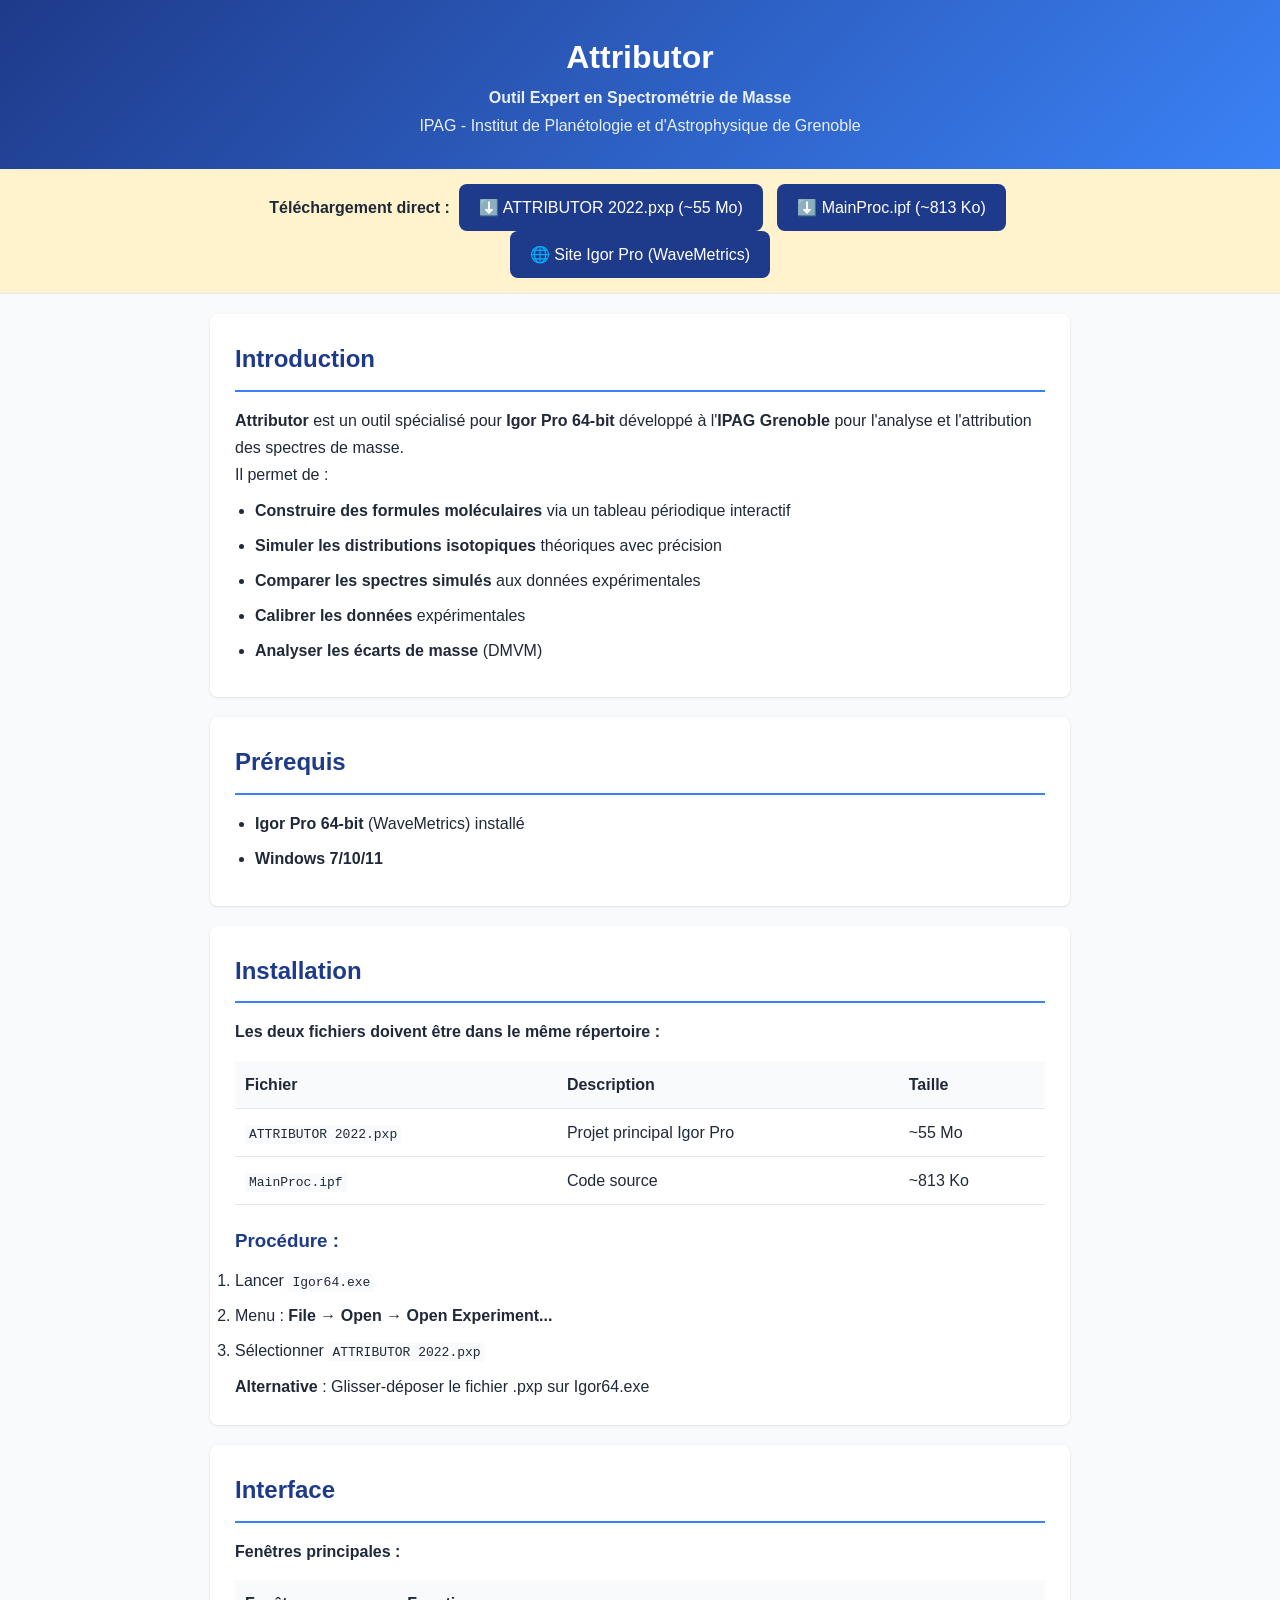
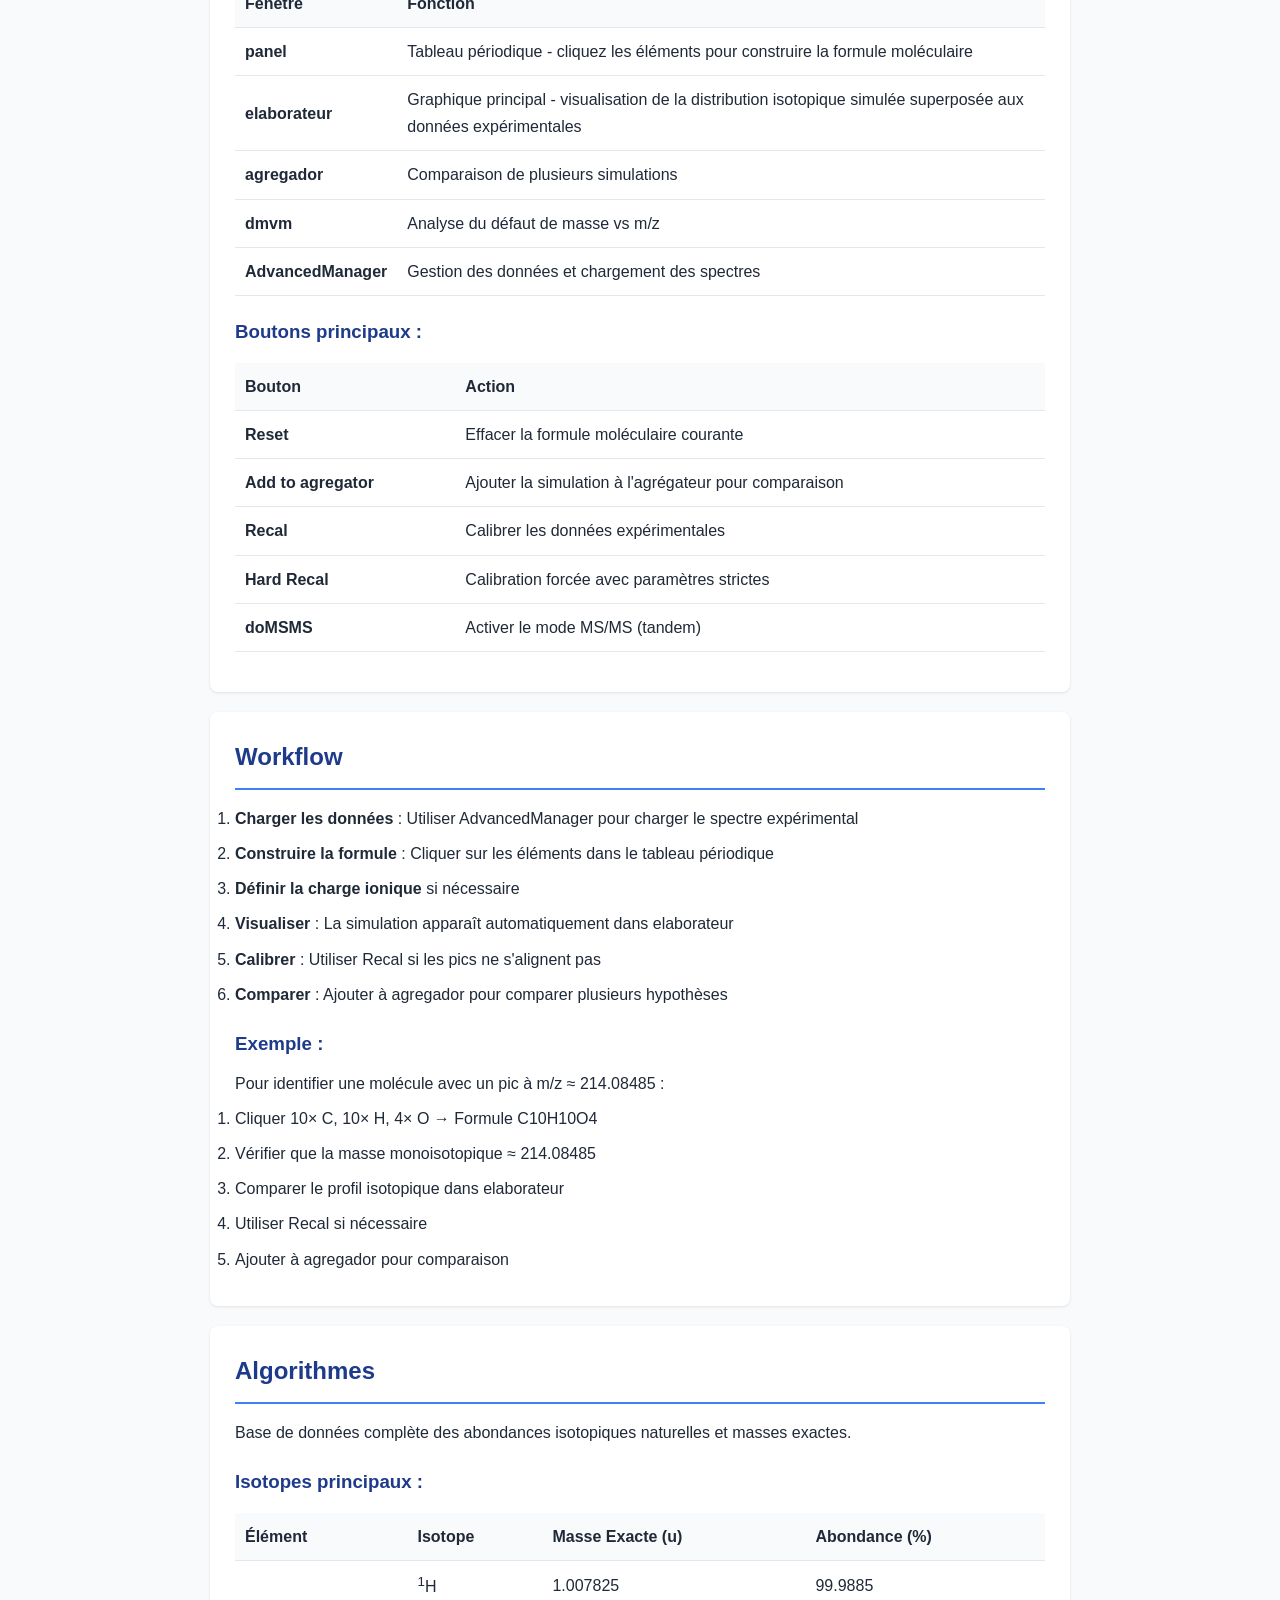
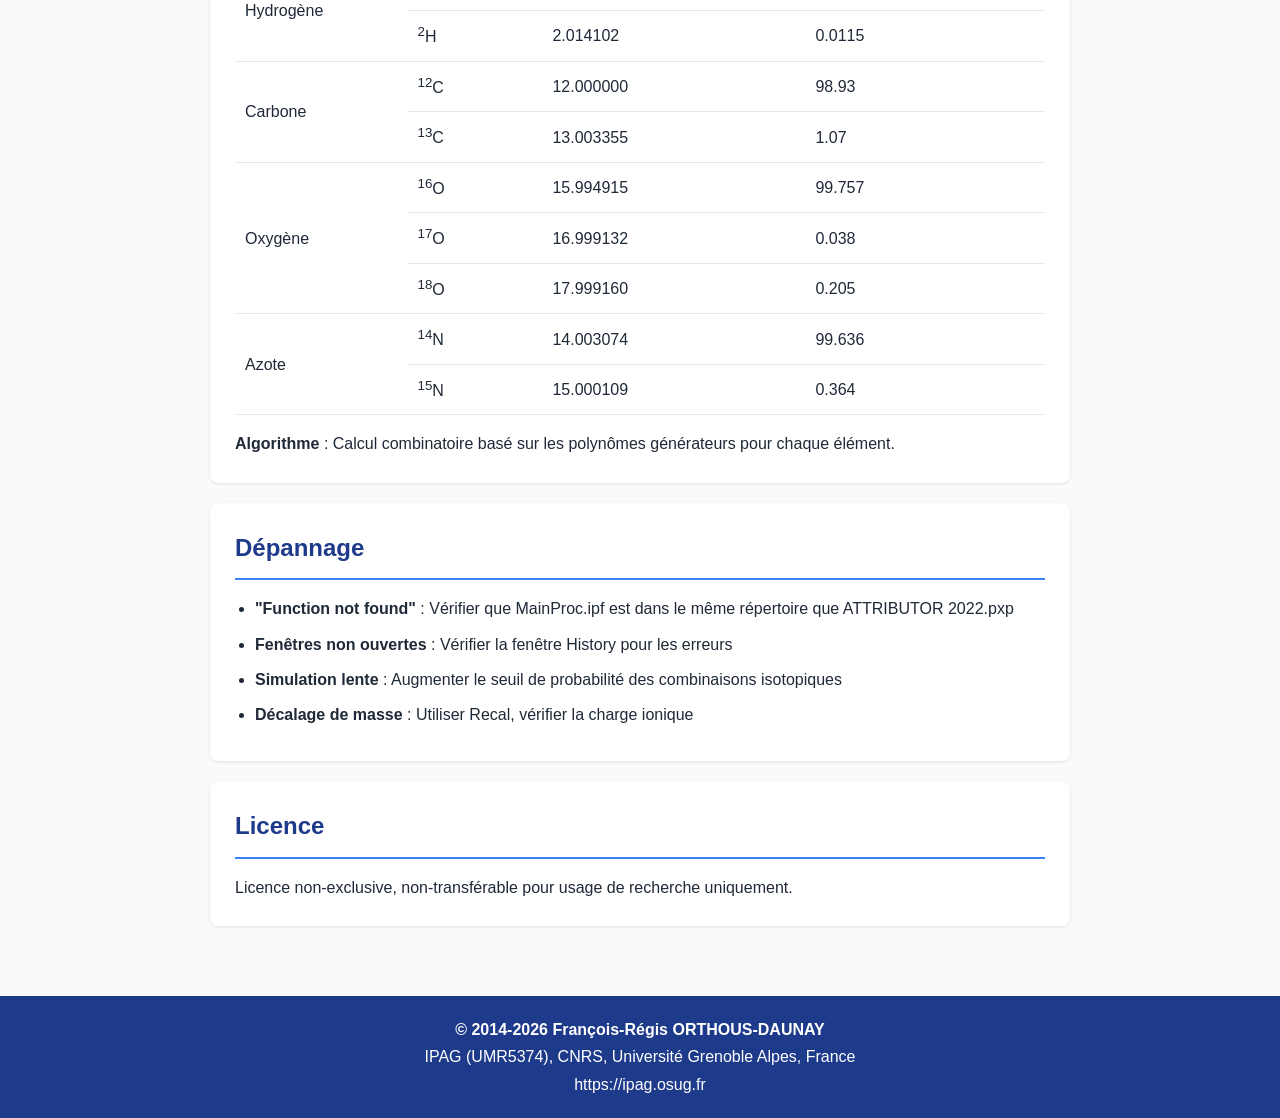
==== commit 3e86e83f: "Replace guide with compact single-file version - Remove attributor-guide.html - Add attributor-guide" ====
--- a/attributor-guide-full.html
+++ b/attributor-guide-full.html
@@ -3,2083 +3,200 @@
 <head>
     <meta charset="UTF-8">
     <meta name="viewport" content="width=device-width, initial-scale=1.0">
-    <title>Attributor - Complete User Guide | IPAG Grenoble</title>
-    <link rel="stylesheet" href="attributor-style.css">
+    <title>Attributor - Guide Complet</title>
+    <style>
+        :root {
+            --primary: #1e3a8a;
+            --secondary: #3b82f6;
+            --bg: #f8fafc;
+            --card: #ffffff;
+            --text: #1f2937;
+        }
+        * { margin: 0; padding: 0; box-sizing: border-box; }
+        body { font-family: -apple-system, BlinkMacSystemFont, 'Segoe UI', Roboto, sans-serif; line-height: 1.7; color: var(--text); background: var(--bg); }
+        .container { max-width: 900px; margin: 0 auto; padding: 0 20px; }
+        header { background: linear-gradient(135deg, var(--primary), var(--secondary)); color: white; padding: 30px 0; text-align: center; }
+        header h1 { font-size: 2rem; }
+        header p { opacity: 0.9; }
+        .download-bar { background: #fff3cd; border-bottom: 1px solid #e5e7eb; padding: 15px 0; text-align: center; }
+        .download-btn { display: inline-flex; align-items: center; gap: 8px; padding: 10px 20px; background: var(--primary); color: white; text-decoration: none; border-radius: 8px; margin: 0 5px; font-weight: 500; }
+        .download-btn:hover { background: var(--secondary); }
+        main { padding: 20px 0; }
+        section { background: white; border-radius: 8px; padding: 25px; margin-bottom: 20px; box-shadow: 0 1px 3px rgba(0,0,0,0.1); }
+        section h2 { color: var(--primary); border-bottom: 2px solid var(--secondary); padding-bottom: 10px; margin-bottom: 15px; }
+        section h3 { color: var(--primary); margin: 20px 0 10px 0; }
+        h4 { color: var(--primary); margin: 18px 0 8px 0; }
+        a { color: var(--secondary); text-decoration: none; }
+        a:hover { text-decoration: underline; }
+        ul { margin-left: 20px; }
+        li { margin: 8px 0; }
+        table { width: 100%; border-collapse: collapse; margin: 15px 0; }
+        th, td { padding: 10px; text-align: left; border-bottom: 1px solid #e5e7eb; }
+        th { background: var(--bg); font-weight: 600; }
+        code { background: var(--bg); padding: 2px 4px; border-radius: 3px; font-family: monospace; }
+        pre { background: #1e293b; color: #e2e8f0; padding: 15px; border-radius: 8px; overflow-x: auto; margin: 15px 0; }
+        footer { background: var(--primary); color: white; padding: 20px; text-align: center; margin-top: 30px; }
+        @media (max-width: 768px) {
+            .download-btn { display: block; margin: 5px auto; width: 90%; justify-content: center; }
+        }
+    </style>
 </head>
 <body>
     <header>
         <div class="container">
-            <div class="header-content">
-                <div class="logo">
-                    <h1>Attributor</h1>
-                    <div class="subtitle">Expert Mass Spectrometry Tool</div>
-                </div>
-                <div class="version-badge">Version 2022</div>
-            </div>
+            <h1>Attributor</h1>
+            <p><strong>Outil Expert en Spectrométrie de Masse</strong><br>IPAG - Institut de Planétologie et d'Astrophysique de Grenoble</p>
         </div>
     </header>
 
-    <nav>
+    <div class="download-bar">
         <div class="container">
-            <div class="nav-content">
-                <a href="#introduction" class="nav-item active">Introduction</a>
-                <a href="#prerequisites" class="nav-item">Prerequisites</a>
-                <a href="#installation" class="nav-item">Installation</a>
-                <a href="#interface" class="nav-item">Interface</a>
-                <a href="#workflow" class="nav-item">Workflow</a>
-                <a href="#advanced" class="nav-item">Advanced Features</a>
-                <a href="#algorithms" class="nav-item">Algorithms</a>
-                <a href="#tutorial" class="nav-item">Tutorial</a>
-                <a href="#troubleshooting" class="nav-item">Troubleshooting</a>
-                <a href="#license" class="nav-item">License</a>
-            </div>
+            <strong>Téléchargement direct :</strong>
+            <a href="ATTRIBUTOR%202022.pxp" class="download-btn" download>⬇️ ATTRIBUTOR 2022.pxp (~55 Mo)</a>
+            <a href="MainProc.ipf" class="download-btn" download>⬇️ MainProc.ipf (~813 Ko)</a>
+            <a href="https://www.wavemetrics.com/" class="download-btn" target="_blank">🌐 Site Igor Pro (WaveMetrics)</a>
         </div>
-    </nav>
-
-    <div class="language-bar">
-        <button id="language-toggle" class="lang-button">FR</button>
     </div>
 
     <main>
         <div class="container">
-            
-            <!-- Hero Section -->
-            <section class="hero">
-                <h2>Welcome to Attributor</h2>
-                <p>A powerful mass spectrometry tool developed at IPAG (Institut de Planétologie et d'Astrophysique de Grenoble, France) for molecular analysis and attribution.</p>
-            </section>
-
-            <!-- Introduction -->
-            <section id="introduction" class="section">
+            <section>
                 <h2>Introduction</h2>
-                <p><strong>Attributor</strong> is a specialized software for <strong>Igor Pro</strong> designed to help researchers:</p>
+                <p><strong>Attributor</strong> est un outil spécialisé pour <strong>Igor Pro 64-bit</strong> développé à l'<strong>IPAG Grenoble</strong> pour l'analyse et l'attribution des spectres de masse.</p>
+                <p>Il permet de :</p>
                 <ul>
-                    <li><strong>Interactively build molecular formulas</strong> via a comprehensive periodic table interface</li>
-                    <li><strong>Simulate isotopic distributions</strong> with high precision using advanced combinatorial algorithms</li>
-                    <li><strong>Compare simulated spectra</strong> with experimental data in real-time</li>
-                    <li><strong>Attribute molecular formulas</strong> to unknown mass peaks</li>
-                    <li><strong>Calibrate experimental data</strong> based on theoretical formulas</li>
-                    <li><strong>Analyze mass deviations</strong> using mass defect plots</li>
+                    <li><strong>Construire des formules moléculaires</strong> via un tableau périodique interactif</li>
+                    <li><strong>Simuler les distributions isotopiques</strong> théoriques avec précision</li>
+                    <li><strong>Comparer les spectres simulés</strong> aux données expérimentales</li>
+                    <li><strong>Calibrer les données</strong> expérimentales</li>
+                    <li><strong>Analyser les écarts de masse</strong> (DMVM)</li>
                 </ul>
-                
-                <div class="info-box">
-                    <h4>Application Domain</h4>
-                    <p>Attributor is particularly useful in <strong>molecular astrophysics</strong>, <strong>analytical chemistry</strong>, and <strong>high-resolution mass spectrometry</strong>. It enables the identification and characterization of complex molecules from their mass spectra, taking into account the different possible isotopic combinations with precise natural abundances.</p>
-                </div>
-
-                <h3>Key Scientific Concepts</h3>
-                <div class="scientific-concepts">
-                    <div class="concept-card">
-                        <h4>Isotopic Distribution</h4>
-                        <p>Every element exists in nature as a mixture of isotopes with different masses. The natural abundance of each isotope affects the resulting mass spectrum pattern.</p>
-                        <p><strong>Example</strong>: Carbon has two stable isotopes: <sup>12</sup>C (98.93%) and <sup>13</sup>C (1.07%)</p>
-                    </div>
-                    <div class="concept-card">
-                        <h4>Mass Defect</h4>
-                        <p>The difference between the exact mass of an ion and its nominal (integer) mass. This value is characteristic for each element and helps in identification.</p>
-                        <p><strong>Formula</strong>: Mass Defect = Exact Mass - Round(Exact Mass)</p>
-                    </div>
-                    <div class="concept-card">
-                        <h4>Monoisotopic Mass</h4>
-                        <p>The mass of a molecule calculated using the exact mass of the most abundant isotope of each element (typically <sup>12</sup>C, <sup>1</sup>H, <sup>16</sup>O, <sup>14</sup>N, etc.).</p>
-                    </div>
-                </div>
-            </section>
-
-            <!-- Prerequisites -->
-            <section id="prerequisites" class="section">
-                <h2>Prerequisites</h2>
-                <div class="steps">
-                    <div class="step">
-                        <div class="step-number">1</div>
-                        <h4>Igor Pro 64-bit</h4>
-                        <p>The software requires <strong>Igor Pro 64-bit version</strong> (WaveMetrics) installed on your machine. Attributor uses advanced Igor Pro features for data processing and visualization.</p>
-                        <p><strong>Important</strong>: 32-bit versions are NOT supported due to memory limitations with large isotopic combination calculations.</p>
-                    </div>
-                    <div class="step">
-                        <div class="step-number">2</div>
-                        <h4>Operating System</h4>
-                        <p>Compatible with <strong>Windows 7/10/11</strong> (64-bit version recommended). Igor Pro is primarily available on Windows.</p>
-                    </div>
-                    <div class="step">
-                        <div class="step-number">3</div>
-                        <h4>Disk Space</h4>
-                        <p>The main .pxp file and its dependencies require approximately <strong>10-20 MB</strong> of disk space. During operation, temporary waves can use additional memory.</p>
-                    </div>
-                </div>
-                
-                <div class="info-box">
-                    <h4>Igor Pro Version Compatibility</h4>
-                    <p>Attributor was developed and tested with Igor Pro versions 8.x and above. For optimal compatibility, use the latest available version of Igor Pro 64-bit. The code uses modern Igor features including:</p>
-                    <ul>
-                        <li>Wave operations and manipulations</li>
-                        <li>Graph window customization</li>
-                        <li>Panel controls and callbacks</li>
-                        <li>Multi-threading safe functions</li>
-                    </ul>
-                </div>
-            </section>
-
-            <!-- Installation -->
-            <section id="installation" class="section">
-                <h2>Installation and Launch</h2>
-                
-                <h3>Provided Files</h3>
-                <div class="table-container">
-                    <table>
-                        <thead>
-                            <tr>
-                                <th>File</th>
-                                <th>Description</th>
-                                <th>Type</th>
-                                <th>Size</th>
-                            </tr>
-                        </thead>
-                        <tbody>
-                            <tr>
-                                <td><code>ATTRIBUTOR 2022.pxp</code></td>
-                                <td>Main Igor Pro project file containing all experiment settings</td>
-                                <td>Igor Project</td>
-                                <td>~55 MB</td>
-                            </tr>
-                            <tr>
-                                <td><code>MainProc.ipf</code></td>
-                                <td>Main source code with all functions, procedures, and macros</td>
-                                <td>Igor Code</td>
-                                <td>~813 KB</td>
-                            </tr>
-                        </tbody>
-                    </table>
-                </div>
-
-                <h3>Installation Procedure</h3>
-                <div class="steps">
-                    <div class="step">
-                        <div class="step-number">1</div>
-                        <h4>Prepare Files</h4>
-                        <p>Copy the Gittributor folder containing <code>ATTRIBUTOR 2022.pxp</code> and <code>MainProc.ipf</code> to an accessible location on your machine.</p>
-                        <p><strong>Important</strong>: Both files <strong>must</strong> be in the same directory for Attributor to work correctly.</p>
-                    </div>
-                    <div class="step">
-                        <div class="step-number">2</div>
-                        <h4>Launch Igor Pro 64-bit</h4>
-                        <p>Double-click on <code>Igor64.exe</code> to launch Igor Pro. Wait for the main interface to appear.</p>
-                        <p><strong>Note</strong>: Make sure no other Igor Pro instances are running to avoid conflicts.</p>
-                    </div>
-                    <div class="step">
-                        <div class="step-number">3</div>
-                        <h4>Open Project</h4>
-                        <p>In Igor Pro menu:</p>
-                        <ol>
-                            <li>Click <strong>File</strong></li>
-                            <li>Select <strong>Open</strong></li>
-                            <li>Choose <strong>Open Experiment...</strong></li>
-                            <li>Navigate to and select <code>ATTRIBUTOR 2022.pxp</code></li>
-                        </ol>
-                        <p>Alternatively, you can drag and drop the .pxp file onto the Igor Pro executable.</p>
-                    </div>
-                    <div class="step">
-                        <div class="step-number">4</div>
-                        <h4>Wait for Loading</h4>
-                        <p>The project will load all procedures and initialize the windows. This may take a few seconds depending on your machine's performance.</p>
-                        <p><strong>What to expect</strong>:</p>
-                        <ul>
-                            <li>Igor Pro will compile all the code in MainProc.ipf</li>
-                            <li>Multiple windows will open automatically</li>
-                            <li>The History window may show compilation messages</li>
-                        </ul>
-                    </div>
-                </div>
-
-                <h3>First Launch</h3>
-                <p>On first launch, the following windows should open automatically:</p>
+            </section>
+
+            <section>
+                <h2>Prérequis</h2>
                 <ul>
-                    <li><strong>panel</strong> - Main control panel with periodic table</li>
-                    <li><strong>elaborateur</strong> - Main graph window for visualization</li>
-                    <li><strong>agregador</strong> - Comparison window for multiple simulations</li>
-                    <li><strong>dmvm</strong> - Mass defect analysis window</li>
-                    <li><strong>AdvancedManager</strong> - Data management panel</li>
+                    <li><strong>Igor Pro 64-bit</strong> (WaveMetrics) installé</li>
+                    <li><strong>Windows 7/10/11</strong></li>
                 </ul>
-                
-                <div class="info-box">
-                    <h4>Customizing Window Layout</h4>
-                    <p>You can rearrange windows by dragging their title bars. To save your window layout:</p>
-                    <ol>
-                        <li>Arrange windows as desired</li>
-                        <li>In Igor Pro menu: <strong>Windows → Save Window Layout...</strong></li>
-                        <li>Give it a name (e.g., "Attributor Default")</li>
-                    </ol>
-                    <p>To restore a saved layout: <strong>Windows → Restore Window Layout</strong></p>
-                </div>
-
-                <div class="warning-box">
-                    <h4>Loading Problems?</h4>
-                    <p>If windows do not open automatically, check:</p>
-                    <ol>
-                        <li><code>MainProc.ipf</code> is in the same directory as <code>ATTRIBUTOR 2022.pxp</code></li>
-                        <li>No errors are displayed in the History window</li>
-                        <li>You have sufficient permissions to run Igor Pro</li>
-                        <li>Your Igor Pro version is 64-bit and recent (8.x+)</li>
-                    </ol>
-                    <p><strong>Solution</strong>: Try closing and reopening Igor Pro, then open the project again.</p>
-                </div>
-            </section>
-
-            <!-- Interface -->
-            <section id="interface" class="section">
-                <h2>User Interface Overview</h2>
-                
-                <h3>Interface Description (Based on Your Screenshot)</h3>
-                <p>The screenshot shows the complete Attributor interface with multiple windows open, providing a comprehensive view of the software's capabilities.</p>
-                
-                <div class="screenshot-grid">
-                    <div class="screenshot-item">
-                        <h4>🔢 Periodic Table Panel (panel)</h4>
-                        <p><strong>Position</strong>: Bottom left<br>
-                        <strong>Function</strong>: Contains the complete periodic table as clickable buttons. Each button represents a chemical element.</p>
-                        <p><strong>Elements</strong>: H, He, Li, Be, B, C, N, O, F, Ne, Na, Mg, Al, Si, P, S, Cl, Ar, K, Ca, Sc, Ti, V, Cr, Mn, Fe, Co, Ni, Cu, Zn, Ga, Ge, As, Se, Br, Kr, Rb, Sr, Y, Zr, Nb, Mo, Tc, Ru, Rh, Pd, Ag, Cd, In, Sn, Sb, Te, I, Xe, Cs, Ba, La, Ce, Pr, Nd, Pm, Sm, Eu, Gd, Tb, Dy, Ho, Er, Tm, Yb, Lu, Hf, Ta, W, Re, Os, Ir, Pt, Au, Hg, Tl, Pb, Bi, Po, At, Rn, Fr, Ra, Ac, Th, Pa, U, Np, Pu, Am, Cm, Bk, Cf, Es, Fm, Md, No, Lr, Rf, Db, Sg, Bh, Hs, Mt, Uun, Uuu, Uub, Uuq, Uuh</p>
-                    </div>
-                    <div class="screenshot-item">
-                        <h4>📈 Elaborator Window (elaborateur)</h4>
-                        <p><strong>Position</strong>: Center<br>
-                        <strong>Function</strong>: Main graph window displaying simulated mass spectrum (red/blue) superimposed on experimental data (gray).</p>
-                        <p><strong>Display</strong>: Intensity on logarithmic scale vs m/z (mass/charge)</p>
-                        <p><strong>Features</strong>:</p>
-                        <ul>
-                            <li>Simulated spectrum (theoretical isotopic distribution)</li>
-                            <li>Experimental data overlay</li>
-                            <li>Peak labels with mass values</li>
-                            <li>Cursor for precise mass reading</li>
-                        </ul>
-                    </div>
-                    <div class="screenshot-item">
-                        <h4>🔄 Aggregator Window (agregador)</h4>
-                        <p><strong>Position</strong>: Center-right<br>
-                        <strong>Function</strong>: Allows comparing multiple isotopic simulations and superposing them on experimental data.</p>
-                        <p><strong>Features</strong>:</p>
-                        <ul>
-                            <li>Multiple formula simulations</li>
-                            <li>List of all added molecules</li>
-                            <li>Dropdown menu to select display list</li>
-                            <li>Individual scaling controls</li>
-                        </ul>
-                    </div>
-                    <div class="screenshot-item">
-                        <h4>➖ DMVM Window (dmvm)</h4>
-                        <p><strong>Position</strong>: Top right<br>
-                        <strong>Function</strong>: Displays Mass Defect vs m/z for detailed analysis of mass deviations.</p>
-                        <p><strong>Features</strong>:</p>
-                        <ul>
-                            <li>Mass defect calculation</li>
-                            <li>Color-coded data points</li>
-                            <li>ROI (Region of Interest) selection</li>
-                            <li>Statistical analysis tools</li>
-                        </ul>
-                    </div>
-                    <div class="screenshot-item">
-                        <h4>⚙️ AdvancedManager Panel</h4>
-                        <p><strong>Position</strong>: Top right<br>
-                        <strong>Function</strong>: Advanced data management panel for loading and managing experimental spectra.</p>
-                        <p><strong>Tabs</strong>:</p>
-                        <ul>
-                            <li><strong>Spectra</strong>: Load and manage spectrum data files</li>
-                            <li><strong>Chromatograms</strong>: Handle chromatographic data</li>
-                            <li><strong>ROIs</strong>: Define and manage regions of interest</li>
-                        </ul>
-                    </div>
-                    <div class="screenshot-item">
-                        <h4>🎛️ Main Panel Controls</h4>
-                        <p><strong>Special Buttons</strong>:</p>
-                        <ul>
-                            <li><strong>Reset</strong>: Clears current molecule</li>
-                            <li><strong>Add to agregator</strong>: Adds simulation to aggregator</li>
-                            <li><strong>Add as factor</strong>: Adds molecule to factors list</li>
-                            <li><strong>Recal</strong>: Calibrates experimental data</li>
-                            <li><strong>Hard Recal</strong>: Forced calibration</li>
-                            <li><strong>doMSMS</strong>: Activates MS/MS mode</li>
-                        </ul>
-                        <p><strong>Configuration Controls</strong>:</p>
-                        <ul>
-                            <li><strong>Isotopic combo probability</strong>: Threshold for isotopic combinations</li>
-                            <li><strong>Display relative to maximum</strong>: Toggle relative/absolute display</li>
-                            <li><strong>Ion charge</strong>: Set ion charge for calculations</li>
-                        </ul>
-                    </div>
-                </div>
-
-                <h3>Detailed Window Descriptions</h3>
-                <div class="interface-grid">
-                    <div class="interface-zone">
-                        <h4>🔢 Periodic Table Panel</h4>
-                        <p>Grid of buttons organized by period and group. Each click on an element adds one atom to the current molecular formula.</p>
-                        <p><strong>Features</strong>:</p>
-                        <ul>
-                            <li>Click to increment atom count for that element</li>
-                            <li>Right-click to decrement (if supported by your system)</li>
-                            <li>Visual feedback showing current formula at the top</li>
-                            <li>Color-coded elements for easy identification</li>
-                        </ul>
-                        <p><strong>Element Groups</strong>:</p>
-                        <ul>
-                            <li><strong>Alkali Metals</strong> (Group 1): H, Li, Na, K, Rb, Cs, Fr</li>
-                            <li><strong>Alkaline Earth</strong> (Group 2): Be, Mg, Ca, Sr, Ba, Ra</li>
-                            <li><strong>Transition Metals</strong> (Groups 3-12): Sc to Zn, Y to Cd, La to Hg, Ac to Rf</li>
-                            <li><strong>Post-Transition</strong>: Al, Ga, In, Tl, Sn, Pb, Bi, Po</li>
-                            <li><strong>Metalloids</strong>: B, Si, Ge, As, Sb, Te</li>
-                            <li><strong>Nonmetals</strong>: C, N, P, O, S, Se</li>
-                            <li><strong>Halogens</strong> (Group 17): F, Cl, Br, I, At</li>
-                            <li><strong>Noble Gases</strong> (Group 18): He, Ne, Ar, Kr, Xe, Rn</li>
-                        </ul>
-                    </div>
-                    <div class="interface-zone">
-                        <h4>📊 Elaborator Window</h4>
-                        <p>Main graph window showing the simulated isotopic distribution superimposed with experimental data.</p>
-                        <p><strong>Controls</strong>:</p>
-                        <ul>
-                            <li><strong>Width</strong>: Peak width parameter (FWHM control)</li>
-                            <li><strong>Shape</strong>: Peak shape selection (Gaussian/Lorentzian)</li>
-                            <li><strong>Asym.</strong>: Peak asymmetry parameter</li>
-                            <li><strong>FWHM</strong>: Full Width at Half Maximum display</li>
-                        </ul>
-                        <p><strong>Display Options</strong>:</p>
-                        <ul>
-                            <li><strong>Logarithmic scale</strong> for intensity axis (toggle via ModifyGraph)</li>
-                            <li><strong>Linear scale</strong> for direct intensity view</li>
-                            <li><strong>Multiple traces</strong> with different colors and markers</li>
-                        </ul>
-                        <p><strong>Color Coding</strong>:</p>
-                        <ul>
-                            <li><span style="color: #ff0000;">●</span> Red: Simulated theoretical spectrum</li>
-                            <li><span style="color: #808080;">●</span> Gray: Experimental data</li>
-                            <li><span style="color: #0000ff;">●</span> Blue: Additional simulated spectra</li>
-                            <li><span style="color: #008000;">●</span> Green: Calibration points</li>
-                        </ul>
-                    </div>
-                    <div class="interface-zone">
-                        <h4>⚖️ Aggregator Window</h4>
-                        <p>Comparison window for superposing multiple isotopic simulations and comparing them with experimental data.</p>
-                        <p><strong>Controls</strong>:</p>
-                        <ul>
-                            <li><strong>Use this list</strong>: Dropdown to select which molecule list to display</li>
-                            <li><strong>Focus</strong>: Center view on selected molecule</li>
-                            <li><strong>Check Isotopes Pattern</strong>: Span each peak to show isotopic pattern</li>
-                            <li><strong>Rescale selected</strong>: Scale selected simulation to match data</li>
-                            <li><strong>Rescale all</strong>: Scale all simulations to match data</li>
-                            <li><strong>Empty agregator</strong>: Remove all simulations</li>
-                        </ul>
-                        <p><strong>Features</strong>:</p>
-                        <ul>
-                            <li>Compare multiple molecular formulas simultaneously</li>
-                            <li>Visual overlap assessment</li>
-                            <li>Relative intensity comparison</li>
-                            <li>Pattern recognition</li>
-                        </ul>
-                    </div>
-                    <div class="interface-zone">
-                        <h4>➖ DMVM Window (Mass Defect Analysis)</h4>
-                        <p>Mass Defect vs m/z analysis window for identifying molecular compositions based on precise mass measurements.</p>
-                        <p><strong>Controls</strong>:</p>
-                        <ul>
-                            <li><strong>ROI size</strong>: Number of data points in region of interest</li>
-                            <li><strong>IntCum %</strong>: Cumulative intensity percentage</li>
-                            <li><strong>InPnts</strong>: Number of points in ROI</li>
-                            <li><strong>Depth of tree</strong>: Analysis depth parameter</li>
-                            <li><strong>Use this list</strong>: Select molecule list for analysis</li>
-                        </ul>
-                        <p><strong>Mass Defect Concept</strong>:</p>
-                        <ul>
-                            <li><strong>Definition</strong>: Difference between exact mass and nominal (integer) mass</li>
-                            <li><strong>Formula</strong>: Mass Defect = Exact Mass - Round(Exact Mass)</li>
-                            <li><strong>Purpose</strong>: Helps distinguish elements and identify molecular compositions</li>
-                            <li><strong>Characteristic</strong>: Each element has a unique mass defect signature</li>
-                        </ul>
-                        <p><strong>Example Mass Defects</strong>:</p>
-                        <ul>
-                            <li><sup>1</sup>H: +0.007825</li>
-                            <li><sup>12</sup>C: 0.000000 (exact integer)</li>
-                            <li><sup>14</sup>N: +0.006450</li>
-                            <li><sup>16</sup>O: -0.005086</li>
-                            <li><sup>32</sup>S: -0.015640</li>
-                        </ul>
-                    </div>
-                </div>
-
-                <h3>Main Panel Buttons</h3>
-                <div class="table-container">
-                    <table>
-                        <thead>
-                            <tr>
-                                <th>Button</th>
-                                <th>Description</th>
-                                <th>Function</th>
-                                <th>Color</th>
-                            </tr>
-                        </thead>
-                        <tbody>
-                            <tr>
-                                <td><strong>Reset</strong></td>
-                                <td>Clears the current molecule</td>
-                                <td>Removes all atom counts, resets formula to empty</td>
-                                <td>Orange/Yellow</td>
-                            </tr>
-                            <tr>
-                                <td><strong>Add to agregator</strong></td>
-                                <td>Adds current simulation to aggregator</td>
-                                <td>Superimposes isotopic simulation in aggregator window for comparison</td>
-                                <td>Green</td>
-                            </tr>
-                            <tr>
-                                <td><strong>Add as factor</strong></td>
-                                <td>Adds current molecule to factors list</td>
-                                <td>Saves molecule to be used as a building block for complex formulas</td>
-                                <td>Green</td>
-                            </tr>
-                            <tr>
-                                <td><strong>Recal</strong></td>
-                                <td>Calibrates experimental data</td>
-                                <td>Shifts experimental spectrum so closest peak matches calculated mass</td>
-                                <td>Red</td>
-                            </tr>
-                            <tr>
-                                <td><strong>Hard Recal</strong></td>
-                                <td>Forced calibration</td>
-                                <td>More aggressive calibration with strict parameters</td>
-                                <td>Red</td>
-                            </tr>
-                            <tr>
-                                <td><strong>doMSMS</strong></td>
-                                <td>Activates MS/MS mode</td>
-                                <td>Enables tandem mass spectrometry analysis mode</td>
-                                <td>Light Green</td>
-                            </tr>
-                        </tbody>
-                    </table>
-                </div>
-
-                <h3>Configuration Controls</h3>
-                <div class="table-container">
-                    <table>
-                        <thead>
-                            <tr>
-                                <th>Control</th>
-                                <th>Description</th>
-                                <th>Default Value</th>
-                                <th>Effect</th>
-                            </tr>
-                        </thead>
-                        <tbody>
-                            <tr>
-                                <td><strong>Isotopic combo probability</strong></td>
-                                <td>Minimum probability threshold for isotopic combinations</td>
-                                <td>0.01</td>
-                                <td>Combinations below this probability are excluded from simulation</td>
-                            </tr>
-                            <tr>
-                                <td><strong>Display relative to maximum</strong></td>
-                                <td>Toggle between relative and absolute intensity display</td>
-                                <td>Unchecked</td>
-                                <td>When checked, all intensities are normalized to maximum</td>
-                            </tr>
-                            <tr>
-                                <td><strong>Ion charge</strong></td>
-                                <td>Ion charge for mass calculations</td>
-                                <td>0</td>
-                                <td>Affects monoisotopic mass calculation (e.g., +1 for [M+H]+, -1 for [M-H]-)</td>
-                            </tr>
-                        </tbody>
-                    </table>
-                </div>
-
-                <div class="info-box">
-                    <h4>Color Coding System</h4>
-                    <p>Attributor uses a consistent color coding system throughout the interface:</p>
-                    <ul>
-                        <li><strong>Red buttons</strong>: Destructive actions (Reset, Delete, Hard Recal)</li>
-                        <li><strong>Green buttons</strong>: Constructive actions (Add, doMSMS)</li>
-                        <li><strong>Orange buttons</strong>: Mixed or neutral actions (Recal)</li>
-                        <li><strong>Red lines</strong> in graphs: Simulated theoretical spectra</li>
-                        <li><strong>Gray/Black lines</strong> in graphs: Experimental data</li>
-                        <li><strong>Blue lines</strong> in graphs: Additional simulations or reference data</li>
-                    </ul>
-                    <p>This color coding helps you quickly identify the purpose of each control.</p>
-                </div>
-            </section>
-
-            <!-- Workflow -->
-            <section id="workflow" class="section">
+            </section>
+
+            <section>
+                <h2>Installation</h2>
+                <p><strong>Les deux fichiers doivent être dans le même répertoire :</strong></p>
+                <table>
+                    <thead>
+                        <tr><th>Fichier</th><th>Description</th><th>Taille</th></tr>
+                    </thead>
+                    <tbody>
+                        <tr><td><code>ATTRIBUTOR 2022.pxp</code></td><td>Projet principal Igor Pro</td><td>~55 Mo</td></tr>
+                        <tr><td><code>MainProc.ipf</code></td><td>Code source</td><td>~813 Ko</td></tr>
+                    </tbody>
+                </table>
+                <h3>Procédure :</h3>
+                <ol>
+                    <li>Lancer <code>Igor64.exe</code></li>
+                    <li>Menu : <strong>File → Open → Open Experiment...</strong></li>
+                    <li>Sélectionner <code>ATTRIBUTOR 2022.pxp</code></li>
+                </ol>
+                <p><strong>Alternative</strong> : Glisser-déposer le fichier .pxp sur Igor64.exe</p>
+            </section>
+
+            <section>
+                <h2>Interface</h2>
+                <p><strong>Fenêtres principales :</strong></p>
+                <table>
+                    <thead>
+                        <tr><th>Fenêtre</th><th>Fonction</th></tr>
+                    </thead>
+                    <tbody>
+                        <tr><td><strong>panel</strong></td><td>Tableau périodique - cliquez les éléments pour construire la formule moléculaire</td></tr>
+                        <tr><td><strong>elaborateur</strong></td><td>Graphique principal - visualisation de la distribution isotopique simulée superposée aux données expérimentales</td></tr>
+                        <tr><td><strong>agregador</strong></td><td>Comparaison de plusieurs simulations</td></tr>
+                        <tr><td><strong>dmvm</strong></td><td>Analyse du défaut de masse vs m/z</td></tr>
+                        <tr><td><strong>AdvancedManager</strong></td><td>Gestion des données et chargement des spectres</td></tr>
+                    </tbody>
+                </table>
+                <h3>Boutons principaux :</h3>
+                <table>
+                    <thead>
+                        <tr><th>Bouton</th><th>Action</th></tr>
+                    </thead>
+                    <tbody>
+                        <tr><td><strong>Reset</strong></td><td>Effacer la formule moléculaire courante</td></tr>
+                        <tr><td><strong>Add to agregator</strong></td><td>Ajouter la simulation à l'agrégateur pour comparaison</td></tr>
+                        <tr><td><strong>Recal</strong></td><td>Calibrer les données expérimentales</td></tr>
+                        <tr><td><strong>Hard Recal</strong></td><td>Calibration forcée avec paramètres strictes</td></tr>
+                        <tr><td><strong>doMSMS</strong></td><td>Activer le mode MS/MS (tandem)</td></tr>
+                    </tbody>
+                </table>
+            </section>
+
+            <section>
                 <h2>Workflow</h2>
-                
-                <h3>Standard Workflow</h3>
-                <div class="steps">
-                    <div class="step">
-                        <div class="step-number">1</div>
-                        <h4>Load Data</h4>
-                        <p>Use the <strong>AdvancedManager</strong> to load your experimental mass spectrum data.</p>
-                        <p><strong>Supported Formats</strong>:</p>
-                        <ul>
-                            <li>Text files with m/z and intensity columns</li>
-                            <li>Igor Pro binary format (.ibw)</li>
-                            <li>Other formats compatible with Igor Pro</li>
-                        </ul>
-                        <p><strong>Steps</strong>:</p>
-                        <ol>
-                            <li>Click <strong>Load</strong> in AdvancedManager</li>
-                            <li>Select your data file</li>
-                            <li>Data will appear in elaborateur and dmvm windows</li>
-                        </ol>
-                    </div>
-                    <div class="step">
-                        <div class="step-number">2</div>
-                        <h4>Build Formula</h4>
-                        <p>Click on elements in the <strong>periodic table panel</strong> to build your molecular formula.</p>
-                        <p><strong>How it works</strong>:</p>
-                        <ul>
-                            <li>Each click on an element adds one atom to the formula</li>
-                            <li>The current formula is displayed at the top of the panel</li>
-                            <li>You can add as many atoms of each element as needed</li>
-                            <li>Use Reset to clear and start over</li>
-                        </ul>
-                        <p><strong>Example</strong>: To build C<sub>6</sub>H<sub>12</sub>O<sub>6</sub> (glucose):</p>
-                        <ol>
-                            <li>Click 6 times on <strong>C</strong></li>
-                            <li>Click 12 times on <strong>H</strong></li>
-                            <li>Click 6 times on <strong>O</strong></li>
-                        </ol>
-                    </div>
-                    <div class="step">
-                        <div class="step-number">3</div>
-                        <h4>Set Ion Charge</h4>
-                        <p>If needed, adjust the <strong>ion charge</strong> using the dedicated control.</p>
-                        <p><strong>Importance</strong>:</p>
-                        <ul>
-                            <li>Affects the calculated monoisotopic mass</li>
-                            <li>Common charges: +1 for [M+H]<sup>+</sup>, -1 for [M-H]<sup>-</sup></li>
-                            <li>Can be positive or negative</li>
-                        </ul>
-                        <p><strong>Example</strong>:</p>
-                        <ul>
-                            <li>For [M+H]<sup>+</sup>: Set charge to +1</li>
-                            <li>For [M-H]<sup>-</sup>: Set charge to -1</li>
-                            <li>For M<sup>+•</sup> (radical cation): Set charge to +1</li>
-                        </ul>
-                    </div>
-                    <div class="step">
-                        <div class="step-number">4</div>
-                        <h4>View Simulation</h4>
-                        <p>The isotopic distribution simulation appears automatically in the <strong>elaborateur</strong> window.</p>
-                        <p><strong>What you'll see</strong>:</p>
-                        <ul>
-                            <li>Red/blue line: Simulated isotopic distribution</li>
-                            <li>Gray line: Your experimental data</li>
-                            <li>Peak labels with mass values</li>
-                            <li>Current formula displayed</li>
-                        </ul>
-                        <p><strong>Automatic features</strong>:</p>
-                        <ul>
-                            <li>Mass calculation for current formula</li>
-                            <li>Isotopic distribution based on natural abundances</li>
-                            <li>Peak labeling with m/z values</li>
-                        </ul>
-                    </div>
-                    <div class="step">
-                        <div class="step-number">5</div>
-                        <h4>Calibrate (if needed)</h4>
-                        <p>If the peaks don't align perfectly, use the <strong>Recal</strong> or <strong>Hard Recal</strong> buttons.</p>
-                        <p><strong>Calibration process</strong>:</p>
-                        <ul>
-                            <li>Attributor finds the closest peak to your formula's calculated mass</li>
-                            <li>Shifts the experimental data so they align</li>
-                            <li>Hard Recal uses stricter parameters</li>
-                        </ul>
-                        <p><strong>When to use</strong>:</p>
-                        <ul>
-                            <li>Mass calibration drift in your instrument</li>
-                            <li>When theoretical and experimental peaks don't align</li>
-                            <li>For precise mass matching</li>
-                        </ul>
-                    </div>
-                    <div class="step">
-                        <div class="step-number">6</div>
-                        <h4>Add to Aggregator</h4>
-                        <p>For comparing multiple hypotheses, add each simulation to the <strong>aggregator</strong>.</p>
-                        <p><strong>Use cases</strong>:</p>
-                        <ul>
-                            <li>Compare multiple possible formulas</li>
-                            <li>Test different isotopic combinations</li>
-                            <li>Evaluate which formula best fits your data</li>
-                        </ul>
-                    </div>
-                </div>
-
-                <h3>Complete Example: Identifying an Unknown Molecule</h3>
-                <p>Imagine you have a peak at m/z = 214.0848526295296 with a certain intensity:</p>
-                
-                <div class="steps">
-                    <div class="step">
-                        <div class="step-number">A</div>
-                        <h4>Analyze the Peak</h4>
-                        <p>In the <strong>dmvm</strong> window, identify the peak with the highest intensity and note its exact mass: <code>214.0848526295296</code></p>
-                    </div>
-                    <div class="step">
-                        <div class="step-number">B</div>
-                        <h4>Initial Hypothesis</h4>
-                        <p>Start with simple hypotheses. For example, try C<sub>10</sub>H<sub>10</sub>O<sub>4</sub>:</p>
-                        <p>Click 10 times on <strong>C</strong>, 10 times on <strong>H</strong>, 4 times on <strong>O</strong></p>
-                    </div>
-                    <div class="step">
-                        <div class="step-number">C</div>
-                        <h4>Check the Mass</h4>
-                        <p>The calculated monoisotopic mass should be close to 214.08485. If not, adjust the composition.</p>
-                        <p><strong>Calculated mass for C<sub>10</sub>H<sub>10</sub>O<sub>4</sub></strong>: 182.0634 (too low)</p>
-                    </div>
-                    <div class="step">
-                        <div class="step-number">D</div>
-                        <h4>Compare the Profile</h4>
-                        <p>In <strong>elaborateur</strong>, compare the isotopic profile of the simulated spectrum with your experimental data.</p>
-                        <p><strong>What to check</strong>:</p>
-                        <ul>
-                            <li>Do the M, M+1, M+2 peak intensities match?</li>
-                            <li>Is the relative pattern similar?</li>
-                            <li>Do the peak positions align?</li>
-                        </ul>
-                    </div>
-                    <div class="step">
-                        <div class="step-number">E</div>
-                        <h4>Refine the Hypothesis</h4>
-                        <p>If needed, try other combinations: C<sub>11</sub>H<sub>6</sub>O<sub>3</sub>, C<sub>9</sub>H<sub>14</sub>O<sub>5</sub>, etc.</p>
-                        <p>Use <strong>compare_attributions</strong> to compare multiple hypotheses systematically.</p>
-                    </div>
-                    <div class="step">
-                        <div class="step-number">F</div>
-                        <h4>Validate</h4>
-                        <p>Once the correct formula is found, the isotopic profile should match your experimental data perfectly.</p>
-                        <p><strong>Validation criteria</strong>:</p>
-                        <ul>
-                            <li>Mass difference < 5 ppm</li>
-                            <li>Intensity ratios match within error</li>
-                            <li>All major peaks are accounted for</li>
-                        </ul>
-                    </div>
-                </div>
-
-                <div class="info-box">
-                    <h4>Tips for Rapid Identification</h4>
-                    <p>
-                        <ul>
-                            <li><strong>Start simple</strong>: Try formulas with few heteroatoms (O, N, S) first</li>
-                            <li><strong>Use mass defect</strong>: The <strong>dmvm</strong> window shows deviations, useful for distinguishing elements</li>
-                            <li><strong>Compare intensities</strong>: The M/M+1/M+2 ratio is characteristic for different element combinations</li>
-                            <li><strong>Use filters</strong>: In <strong>dmvm</strong>, adjust the probability threshold to reduce noise</li>
-                            <li><strong>Save your work</strong>: Use <em>Save Experiment</em> in Igor Pro to save your session</li>
-                            <li><strong>Use calibration</strong>: Recal can help align your data with theoretical values</li>
-                            <li><strong>Check charge states</strong>: Don't forget to consider different ionization states</li>
-                        </ul>
-                    </p>
-                </div>
-            </section>
-
-            <!-- Advanced Features Section -->
-            <section id="advanced" class="section">
-                <h2>Advanced Features</h2>
-                
-                <h3>🎯 Isotopic Distribution Simulation</h3>
-                <p>Attributor's core functionality is the precise calculation of isotopic distributions for any molecular formula. This is achieved through a sophisticated algorithm that considers:</p>
-                
-                <div class="scientific-concepts">
-                    <div class="concept-card">
-                        <h4>Natural Isotopic Abundances</h4>
-                        <p>Each element has a specific natural abundance for each of its stable isotopes. Attributor uses precise values for these abundances.</p>
-                        <p><strong>Example Abundances</strong>:</p>
-                        <div class="table-container">
-                            <table>
-                                <thead><tr><th>Element</th><th>Isotope</th><th>Abundance (%)</th></tr></thead>
-                                <tbody>
-                                    <tr><td>Hydrogen</td><td><sup>1</sup>H</td><td>99.9885</td></tr>
-                                    <tr><td></td><td><sup>2</sup>H</td><td>0.0115</td></tr>
-                                    <tr><td>Carbon</td><td><sup>12</sup>C</td><td>98.93</td></tr>
-                                    <tr><td></td><td><sup>13</sup>C</td><td>1.07</td></tr>
-                                    <tr><td>Nitrogen</td><td><sup>14</sup>N</td><td>99.636</td></tr>
-                                    <tr><td></td><td><sup>15</sup>N</td><td>0.364</td></tr>
-                                    <tr><td>Oxygen</td><td><sup>16</sup>O</td><td>99.757</td></tr>
-                                    <tr><td></td><td><sup>17</sup>O</td><td>0.038</td></tr>
-                                    <tr><td></td><td><sup>18</sup>O</td><td>0.205</td></tr>
-                                    <tr><td>Chlorine</td><td><sup>35</sup>Cl</td><td>75.76</td></tr>
-                                    <tr><td></td><td><sup>37</sup>Cl</td><td>24.24</td></tr>
-                                    <tr><td>Bromine</td><td><sup>79</sup>Br</td><td>50.69</td></tr>
-                                    <tr><td></td><td><sup>81</sup>Br</td><td>49.31</td></tr>
-                                </tbody>
-                            </table>
-                        </div>
-                    </div>
-                    <div class="concept-card">
-                        <h4>Combinatorial Explosion</h4>
-                        <p>For a molecule with n atoms of an element that has k isotopes, there are (n+1)<sup>k-1</sup> possible isotopic combinations!</p>
-                        <p><strong>Example</strong>: For C<sub>10</sub>H<sub>20</sub>O<sub>2</sub>:</p>
-                        <ul>
-                            <li>Carbon: 10 atoms, 2 isotopes → 11 combinations</li>
-                            <li>Hydrogen: 20 atoms, 2 isotopes → 21 combinations</li>
-                            <li>Oxygen: 2 atoms, 3 isotopes → 3 combinations</li>
-                            <li><strong>Total</strong>: 11 × 21 × 3 = 723 possible combinations!</li>
-                        </ul>
-                        <p><strong>Optimization</strong>: Attributor uses the probability threshold to filter out unlikely combinations, making calculations feasible.</p>
-                    </div>
-                    <div class="concept-card">
-                        <h4>Probability Calculation</h4>
-                        <p>For each combination, Attributor calculates:</p>
-                        <ol>
-                            <li><strong>Mass</strong>: Sum of isotope masses for that combination</li>
-                            <li><strong>Probability</strong>: Product of individual isotope probabilities</li>
-                            <li><strong>Binomial coefficient</strong>: Number of ways to achieve that combination</li>
-                        </ol>
-                        <p><strong>Final probability</strong> = Binomial coefficient × (Isotope probabilities product)</p>
-                    </div>
-                </div>
-
-                <h3>📊 Advanced Visualization Options</h3>
-                <div class="interface-grid">
-                    <div class="interface-zone">
-                        <h4>Peak Profiles</h4>
-                        <p>Attributor supports different peak profile shapes:</p>
-                        <ul>
-                            <li><strong>Gaussian</strong>: Symmetrical bell-shaped peaks, most common in mass spectrometry</li>
-                            <li><strong>Lorentzian</strong>: Peaks with broader tails, useful for certain instrument types</li>
-                        </ul>
-                        <p><strong>Parameters</strong>:</p>
-                        <ul>
-                            <li><strong>Width</strong>: Full Width at Half Maximum (FWHM)</li>
-                            <li><strong>Shape</strong>: Mix between Gaussian and Lorentzian</li>
-                            <li><strong>Asymmetry</strong>: Adjusts peak skew</li>
-                        </ul>
-                        <p><strong>Mathematical formulas</strong>:</p>
-                        <ul>
-                            <li><em>Gaussian</em>: f(x) = exp(-(x-μ)<sup>2</sup>/(2σ<sup>2</sup>))</li>
-                            <li><em>Lorentzian</em>: f(x) = 1/(1 + ((x-μ)/γ)<sup>2</sup>)</li>
-                        </ul>
-                    </div>
-                    <div class="interface-zone">
-                        <h4>Scale Options</h4>
-                        <p>Multiple scale options for optimal visualization:</p>
-                        <ul>
-                            <li><strong>Logarithmic intensity</strong>: Reveals low-intensity peaks</li>
-                            <li><strong>Linear intensity</strong>: Direct intensity representation</li>
-                            <li><strong>Relative to maximum</strong>: Normalized to 100%</li>
-                            <li><strong>Absolute values</strong>: Raw intensity values</li>
-                        </ul>
-                        <p><strong>When to use which</strong>:</p>
-                        <ul>
-                            <li>Log scale: For complex spectra with wide intensity range</li>
-                            <li>Linear scale: For simple spectra or detailed peak shape analysis</li>
-                            <li>Relative: For comparing patterns regardless of absolute intensity</li>
-                        </ul>
-                    </div>
-                    <div class="interface-zone">
-                        <h4>Color Coding</h4>
-                        <p>Consistent color coding throughout Attributor:</p>
-                        <div class="table-container">
-                            <table>
-                                <thead><tr><th>Color</th><th>Meaning</th></tr></thead>
-                                <tbody>
-                                    <tr><td><span style="background: #ff0000; color: white; padding: 2px 8px;">●</span></td><td>Theoretical simulation data</td></tr>
-                                    <tr><td><span style="background: #808080; color: white; padding: 2px 8px;">●</span></td><td>Experimental data</td></tr>
-                                    <tr><td><span style="background: #0000ff; color: white; padding: 2px 8px;">●</span></td><td>Additional simulations</td></tr>
-                                    <tr><td><span style="background: #008000; color: white; padding: 2px 8px;">●</span></td><td>Calibration/validation points</td></tr>
-                                    <tr><td><span style="background: #ffa500; color: black; padding: 2px 8px;">●</span></td><td>Warning/attention items</td></tr>
-                                    <tr><td><span style="background: #ffff00; color: black; padding: 2px 8px;">●</span></td><td>Highlighted selections</td></tr>
-                                </tbody>
-                            </table>
-                        </div>
-                    </div>
-                </div>
-
-                <h3>🎛️ Specialized Windows</h3>
-                
-                <h4>panel2 - Decomposition Analysis</h4>
-                <p>Advanced window for decomposing mass spectra and identifying individual components.</p>
-                <p><strong>Features</strong>:</p>
+                <ol>
+                    <li><strong>Charger les données</strong> : Utiliser AdvancedManager pour charger le spectre expérimental</li>
+                    <li><strong>Construire la formule</strong> : Cliquer sur les éléments dans le tableau périodique</li>
+                    <li><strong>Définir la charge ionique</strong> si nécessaire</li>
+                    <li><strong>Visualiser</strong> : La simulation apparaît automatiquement dans elaborateur</li>
+                    <li><strong>Calibrer</strong> : Utiliser Recal si les pics ne s'alignent pas</li>
+                    <li><strong>Comparer</strong> : Ajouter à agregador pour comparer plusieurs hypothèses</li>
+                </ol>
+                <h3>Exemple :</h3>
+                <p>Pour identifier une molécule avec un pic à m/z ≈ 214.08485 :</p>
+                <ol>
+                    <li>Cliquer 10× C, 10× H, 4× O → Formule C10H10O4</li>
+                    <li>Vérifier que la masse monoisotopique ≈ 214.08485</li>
+                    <li>Comparer le profil isotopique dans elaborateur</li>
+                    <li>Utiliser Recal si nécessaire</li>
+                    <li>Ajouter à agregador pour comparaison</li>
+                </ol>
+            </section>
+
+            <section>
+                <h2>Algorithmes</h2>
+                <p>Base de données complète des abondances isotopiques naturelles et masses exactes.</p>
+                <h3>Isotopes principaux :</h3>
+                <table>
+                    <thead>
+                        <tr><th>Élément</th><th>Isotope</th><th>Masse Exacte (u)</th><th>Abondance (%)</th></tr>
+                    </thead>
+                    <tbody>
+                        <tr><td rowspan="2">Hydrogène</td><td><sup>1</sup>H</td><td>1.007825</td><td>99.9885</td></tr>
+                        <tr><td><sup>2</sup>H</td><td>2.014102</td><td>0.0115</td></tr>
+                        <tr><td rowspan="2">Carbone</td><td><sup>12</sup>C</td><td>12.000000</td><td>98.93</td></tr>
+                        <tr><td><sup>13</sup>C</td><td>13.003355</td><td>1.07</td></tr>
+                        <tr><td rowspan="3">Oxygène</td><td><sup>16</sup>O</td><td>15.994915</td><td>99.757</td></tr>
+                        <tr><td><sup>17</sup>O</td><td>16.999132</td><td>0.038</td></tr>
+                        <tr><td><sup>18</sup>O</td><td>17.999160</td><td>0.205</td></tr>
+                        <tr><td rowspan="2">Azote</td><td><sup>14</sup>N</td><td>14.003074</td><td>99.636</td></tr>
+                        <tr><td><sup>15</sup>N</td><td>15.000109</td><td>0.364</td></tr>
+                    </tbody>
+                </table>
+                <p><strong>Algorithme</strong> : Calcul combinatoire basé sur les polynômes générateurs pour chaque élément.</p>
+            </section>
+
+            <section>
+                <h2>Dépannage</h2>
                 <ul>
-                    <li><strong>m/z to analyse</strong>: Set the specific m/z value for detailed analysis</li>
-                    <li><strong>Displayed results</strong>: Control number of proposed formulas to display</li>
-                    <li><strong>Factors list</strong>: Pre-defined molecular patterns for decomposition</li>
-                    <li><strong>Manual constraints</strong>: Set limits on elemental composition</li>
-                    <li><strong>Auto Max</strong>: Automatic maximum constraints</li>
+                    <li><strong>"Function not found"</strong> : Vérifier que MainProc.ipf est dans le même répertoire que ATTRIBUTOR 2022.pxp</li>
+                    <li><strong>Fenêtres non ouvertes</strong> : Vérifier la fenêtre History pour les erreurs</li>
+                    <li><strong>Simulation lente</strong> : Augmenter le seuil de probabilité des combinaisons isotopiques</li>
+                    <li><strong>Décalage de masse</strong> : Utiliser Recal, vérifier la charge ionique</li>
                 </ul>
-                <p><strong>Buttons</strong>:</p>
-                <ul>
-                    <li><strong>close and tall</strong>: Set current m/z to tallest peak with same nominal mass</li>
-                    <li><strong>Calculate</strong>: Perform decomposition calculation</li>
-                    <li><strong>Attribute</strong>: Open automatic attribution panel</li>
-                    <li><strong>Next taller/Next shorter</strong>: Navigate through peaks</li>
-                    <li><strong>Remove</strong>: Remove selected pattern from list</li>
-                </ul>
-
-                <h4>compare_attributions - Comparative Analysis</h4>
-                <p>Specialized window for systematically comparing multiple molecular attributions.</p>
-                <p><strong>Features</strong>:</p>
-                <ul>
-                    <li><strong>Proximity chart</strong>: Visual representation of how close each attribution is to experimental data</li>
-                    <li><strong>Delta ppm chart</strong>: Mass accuracy in parts per million</li>
-                    <li><strong>Element counts</strong>: Displays number of each element (H, C, N, O) for each attribution</li>
-                    <li><strong>Cursor navigation</strong>: Move through data points to examine each attribution</li>
-                </ul>
-                <p><strong>Controls</strong>:</p>
-                <ul>
-                    <li><strong>Sort options</strong>: Sort by proximity, mass, delta, element counts, intensity</li>
-                    <li><strong>kill this point</strong>: Remove current cursor point</li>
-                    <li><strong>represent</strong>: Re-display current selection</li>
-                    <li><strong>prev/next</strong>: Navigate through data points</li>
-                    <li><strong>Hook ON/OFF</strong>: Toggle automatic updates</li>
-                </ul>
-                <p><strong>Valuable for</strong>:</p>
-                <ul>
-                    <li>Systematically testing multiple formula hypotheses</li>
-                    <li>Finding the best match among many possibilities</li>
-                    <li>Automated attribution workflows</li>
-                    <li>Batch processing of multiple spectra</li>
-                </ul>
-
-                <h3>📦 Data Management Features</h3>
-                <p>Attributor includes sophisticated data management capabilities:</p>
-                
-                <div class="steps">
-                    <div class="step">
-                        <div class="step-number">1</div>
-                        <h4>Molbag System</h4>
-                        <p><strong>Molecular Bag</strong> system allows you to:</p>
-                        <ul>
-                            <li>Save sets of molecular formulas</li>
-                            <li>Store and retrieve complex molecule lists</li>
-                            <li>Share molecule sets between different experiments</li>
-                            <li>Organize your work by project or analysis type</li>
-                        </ul>
-                        <p><strong>Operations</strong>:</p>
-                        <ul>
-                            <li><code>MolbagStore</code>: Save current molecule set</li>
-                            <li><code>MolbagRecall</code>: Load a saved molecule set</li>
-                            <li><code>MolbagWithdrawFrom</code>: Remove from bag</li>
-                        </ul>
-                    </div>
-                    <div class="step">
-                        <div class="step-number">2</div>
-                        <h4>Report Generation</h4>
-                        <p>Generate comprehensive reports of your attributions:</p>
-                        <ul>
-                            <li>List of all identified formulas</li>
-                            <li>Mass accuracy statistics</li>
-                            <li>Intensity matching data</li>
-                            <li>Exportable to text or spreadsheet</li>
-                        </ul>
-                        <p><strong>Report Window</strong> contains detailed information about each attribution.</p>
-                    </div>
-                    <div class="step">
-                        <div class="step-number">3</div>
-                        <h4>Export/Import</h4>
-                        <p>Export and import capabilities:</p>
-                        <ul>
-                            <li>Export data to text files</li>
-                            <li>Import spectra from various formats</li>
-                            <li>Save/load experiment configurations</li>
-                            <li>Batch processing support</li>
-                        </ul>
-                    </div>
-                </div>
-
-                <div class="info-box">
-                    <h4>Pro Tips for Advanced Users</h4>
-                    <p>
-                        <ul>
-                            <li><strong>Use keyboard shortcuts</strong>: Many Igor Pro shortcuts work in Attributor</li>
-                            <li><strong>Customize your workflow</strong>: Use Igor Pro's macro recording to create custom workflows</li>
-                            <li><strong>Automate repetitive tasks</strong>: Write Igor scripts to automate common analyses</li>
-                            <li><strong>Save window layouts</strong>: Create and save custom window arrangements for different tasks</li>
-                            <li><strong>Use multiple monitors</strong>: Spread windows across screens for optimal workflow</li>
-                            <li><strong>Experiment with thresholds</strong>: Adjust probability and intensity thresholds for your specific needs</li>
-                        </ul>
-                    </p>
-                </div>
-            </section>
-
-            <!-- Algorithms Section -->
-            <section id="algorithms" class="section">
-                <h2>🔬 Mathematical and Computational Algorithms</h2>
-                
-                <h3>Core Algorithm Architecture</h3>
-                <p>Attributor implements sophisticated algorithms for high-precision isotopic distribution simulation. The following describes the mathematical foundation and computational approaches used.</p>
-                
-                <h4>1. Isotopic Composition Database</h4>
-                <p>The software uses a comprehensive database of natural isotopic abundances and exact masses:</p>
-                <div class="table-container">
-                    <table>
-                        <thead>
-                            <tr>
-                                <th>Element</th>
-                                <th>Isotope</th>
-                                <th>Exact Mass (u)</th>
-                                <th>Natural Abundance (%)</th>
-                                <th>Mass Defect</th>
-                            </tr>
-                        </thead>
-                        <tbody>
-                            <tr>
-                                <td rowspan="2">Hydrogen</td>
-                                <td><sup>1</sup>H</td>
-                                <td>1.00782503223</td>
-                                <td>99.9885</td>
-                                <td>+0.007825</td>
-                            </tr>
-                            <tr>
-                                <td><sup>2</sup>H (D)</td>
-                                <td>2.01410177812</td>
-                                <td>0.0115</td>
-                                <td>+0.014102</td>
-                            </tr>
-                            <tr>
-                                <td rowspan="2">Carbon</td>
-                                <td><sup>12</sup>C</td>
-                                <td>12.00000000000</td>
-                                <td>98.93</td>
-                                <td>0.000000</td>
-                            </tr>
-                            <tr>
-                                <td><sup>13</sup>C</td>
-                                <td>13.00335483770</td>
-                                <td>1.07</td>
-                                <td>+0.003355</td>
-                            </tr>
-                            <tr>
-                                <td rowspan="3">Oxygen</td>
-                                <td><sup>16</sup>O</td>
-                                <td>15.99491461957</td>
-                                <td>99.757</td>
-                                <td>-0.005085</td>
-                            </tr>
-                            <tr>
-                                <td><sup>17</sup>O</td>
-                                <td>16.99913175650</td>
-                                <td>0.038</td>
-                                <td>-0.000868</td>
-                            </tr>
-                            <tr>
-                                <td><sup>18</sup>O</td>
-                                <td>17.99915961280</td>
-                                <td>0.205</td>
-                                <td>-0.000840</td>
-                            </tr>
-                            <tr>
-                                <td rowspan="2">Nitrogen</td>
-                                <td><sup>14</sup>N</td>
-                                <td>14.00307400480</td>
-                                <td>99.636</td>
-                                <td>+0.003074</td>
-                            </tr>
-                            <tr>
-                                <td><sup>15</sup>N</td>
-                                <td>15.00010889880</td>
-                                <td>0.364</td>
-                                <td>+0.000109</td>
-                            </tr>
-                            <tr>
-                                <td rowspan="2">Sulfur</td>
-                                <td><sup>32</sup>S</td>
-                                <td>31.97207117400</td>
-                                <td>94.99</td>
-                                <td>-0.027929</td>
-                            </tr>
-                            <tr>
-                                <td><sup>34</sup>S</td>
-                                <td>33.96786687000</td>
-                                <td>4.25</td>
-                                <td>-0.032133</td>
-                            </tr>
-                            <tr>
-                                <td rowspan="2">Chlorine</td>
-                                <td><sup>35</sup>Cl</td>
-                                <td>34.96885268200</td>
-                                <td>75.76</td>
-                                <td>-0.031147</td>
-                            </tr>
-                            <tr>
-                                <td><sup>37</sup>Cl</td>
-                                <td>36.96590260000</td>
-                                <td>24.24</td>
-                                <td>-0.034097</td>
-                            </tr>
-                        </tbody>
-                    </table>
-                </div>
-
-                <h4>2. Combinatorial Calculation Algorithm</h4>
-                <p><strong>Mathematical Foundation:</strong> For a molecule with the formula C<sub>a</sub>H<sub>b</sub>N<sub>c</sub>O<sub>d</sub>S<sub>e</sub>..., the isotopic distribution is calculated using the polynomial multiplication method:</p>
-                <div class="code-block">
-<strong>For each element:</strong> P<sub>element</sub>(x) = (p<sub>0</sub> + p<sub>1</sub>·x + p<sub>2</sub>·x<sup>2</sup> + ... + p<sub>n</sub>·x<sup>n</sup>)<sup>count</sup>
-
-<strong>Where:</strong>
-- p<sub>i</sub> = probability of isotope i
-- count = number of atoms of that element
-- x = mass shift variable
-
-<strong>Final distribution:</strong> P<sub>total</sub>(x) = P<sub>C</sub>(x) × P<sub>H</sub>(x) × P<sub>N</sub>(x) × P<sub>O</sub>(x) × ...
-
-<strong>Example for C<sub>2</sub>H<sub>2</sub>:</strong>
-P<sub>C</sub>(x) = (0.9893 + 0.0107·x<sup>1.003355</sup>)<sup>2</sup>
-P<sub>H</sub>(x) = (0.999885 + 0.000115·x<sup>1.006277</sup>)<sup>2</sup>
-P<sub>total</sub>(x) = P<sub>C</sub>(x) × P<sub>H</sub>(x)
-</div>
-
-                <h4>3. Recursive Implementation</h4>
-                <p>Attributor uses a recursive approach to efficiently calculate combinations:</p>
-                <div class="code-block">
-<strong>Function:</strong> CalculateDistributions(elementList, currentIndex, currentMass, currentProbability)
-
-<strong>Base Case:</strong> 
-if currentIndex == length(elementList):
-    store result (currentMass, currentProbability)
-    return
-
-<strong>Recursive Step:</strong>
-for each isotope of element[currentIndex]:
-    for count from 0 to atomCount[currentIndex]:
-        newProbability = currentProbability × (abundance<sup>count</sup>) × C(atomCount, count)
-        newMass = currentMass + count × isotopeMass
-        CalculateDistributions(elementList, currentIndex+1, newMass, newProbability)
-</div>
-
-                <h4>4. Probability Threshold Optimization</h4>
-                <p>The <strong>Isotopic combo probability</strong> parameter (default: 0.01) controls which combinations are calculated:</p>
-                <ul>
-                    <li><strong>If probability < threshold</strong>: Combination is excluded</li>
-                    <li><strong>Benefit</strong>: Reduces computation time from O(2<sup>n</sup>) to O(p×2<sup>n</sup>) where p is the probability threshold</li>
-                    <li><strong>Trade-off</strong>: Higher thresholds exclude rare combinations but improve speed</li>
-                    <li><strong>Recommended values</strong>:</li>
-                    <ul>
-                        <li><strong>0.001</strong>: High precision, slow for large molecules (C>30)</li>
-                        <li><strong>0.01</strong>: Good balance, default value</li>
-                        <li><strong>0.1</strong>: Fast, may miss rare combinations</li>
-                    </ul>
-                </ul>
-
-                <h4>5. Binomial Coefficient Calculation</h4>
-                <p>For efficiency, Attributor uses a pre-calculated table of binomial coefficients:</p>
-                <div class="code-block">
-C(n, k) = n! / (k! × (n-k)!)
-
-<strong>Pre-calculation:</strong>
-For n from 0 to max_atoms (typically 100):
-    For k from 0 to n:
-        C[n][k] = C[n-1][k-1] + C[n-1][k]
-        (Pascal's Triangle algorithm)
-
-<strong>Benefit:</strong> O(1) lookup instead of O(n) calculation per combination
-</div>
-
-                <h4>6. Mass Calculation Precision</h4>
-                <p>Attributor uses double-precision floating-point (64-bit) for all mass calculations:</p>
-                <ul>
-                    <li><strong>Mass precision</strong>: ~15-17 decimal digits</li>
-                    <li><strong>Mass accuracy</strong>: Typically within 0.1 ppm (parts per million)</li>
-                    <li><strong>Limitations</strong>:</li>
-                    <ul>
-                        <li>Floating-point rounding errors accumulate for very large molecules</li>
-                        <li>For molecules with >50 heavy atoms, consider using integer arithmetic for exact masses</li>
-                    </ul>
-                </ul>
-
-                <h4>7. Monoisotopic Mass Calculation</h4>
-                <p>The monoisotopic mass is calculated using the most abundant isotope of each element:</p>
-                <div class="code-block">
-M<sub>mono</sub> = Σ (n<sub>i</sub> × m<sub>most_abundant,i</sub>)
-
-<strong>Where:</strong>
-- n<sub>i</sub> = number of atoms of element i
-- m<sub>most_abundant,i</sub> = exact mass of most abundant isotope of element i
-
-<strong>Example for C<sub>6</sub>H<sub>12</sub>O<sub>6</sub> (glucose):</strong>
-M<sub>mono</sub> = 6 × 12.000000 + 12 × 1.007825 + 6 × 15.994915
-M<sub>mono</sub> = 72.000000 + 12.093900 + 95.969490
-M<sub>mono</sub> = 180.063390 u
-
-<strong>Ion charge correction:</strong>
-M<sub>mono</sub><sup>+</sup> = M<sub>mono</sub> + (charge × m<sub>electron</sub>)
-M<sub>mono</sub><sup>+</sup> = M<sub>mono</sub> - (charge × m<sub>electron</sub>)  (for negative ions)
-
-Where m<sub>electron</sub> = 0.00054858 u
-</div>
-
-                <h4>8. Peak Profile Generation</h4>
-                <p>Simulated spectra are generated by convolving each isotopic peak with a peak shape function:</p>
-                <div class="code-block">
-<strong>Gaussian-Lorentzian Hybrid:</strong>
-I(m) = (1-α) × G(m) + α × L(m)
-
-<strong>Gaussian component:</strong>
-G(m) = exp(-((m-μ)/σ)<sup>2</sup>/2)
-
-<strong>Lorentzian component:</strong>
-L(m) = 1 / (1 + ((m-μ)/γ)<sup>2</sup>)
-
-<strong>Parameters:</strong>
-- μ = peak center (calculated mass)
-- σ = Gaussian width (FWHM / 2√(2ln2))
-- γ = Lorentzian width (FWHM / 2)
-- α = mixing parameter (0=Gaussian, 1=Lorentzian)
-
-<strong>FWHM calculation:</strong>
-FWHM = Width × √(m/z) / 1000  (typical for mass spectrometry)
-</div>
-
-                <h4>9. Calibration Algorithm</h4>
-                <p>The <strong>Recal</strong> and <strong>Hard Recal</strong> functions use a sophisticated calibration approach:</p>
-                <div class="steps">
-                    <div class="step">
-                        <div class="step-number">1</div>
-                        <h4>Find Closest Peak</h4>
-                        <p>Identify the experimental peak closest to the calculated monoisotopic mass.</p>
-                        <p><strong>Search radius</strong>:</li>
-                            <li><strong>Recal</strong>: ±0.5 Da</li>
-                            <li><strong>Hard Recal</strong>: ±2.0 Da</li>
-                        </ul>
-                    </div>
-                    <div class="step">
-                        <div class="step-number">2</div>
-                        <h4>Calculate Mass Offset</h4>
-                        <p>Calculate the difference between theoretical and experimental masses.</p>
-                        <p><strong>Formula</strong>: Δm = m<sub>exp</sub> - m<sub>theo</sub></p>
-                    </div>
-                    <div class="step">
-                        <div class="step-number">3</div>
-                        <h4>Apply Correction</h4>
-                        <p>Shift the entire experimental spectrum by -Δm.</p>
-                        <p><strong>Implementation</strong>: m<sub>exp,corrected</sub>(i) = m<sub>exp</sub>(i) - Δm</p>
-                    </div>
-                </div>
-
-                <h4>10. Mass Defect Analysis Algorithm</h4>
-                <p>The <strong>dmvm</strong> window implements mass defect analysis for molecular identification:</p>
-                <div class="code-block">
-<strong>Mass Defect Definition:</strong>
-MD = m<sub>exact</sub> - round(m<sub>exact</sub>)
-
-<strong>For a molecule C<sub>c</sub>H<sub>h</sub>N<sub>n</sub>O<sub>o</sub>S<sub>s</sub>:</strong>
-MD = c×MD(C) + h×MD(H) + n×MD(N) + o×MD(O) + s×MD(S)
-
-<strong>Element Mass Defects:</strong>
-- H: +0.007825
-- C: 0.000000 (reference)
-- N: +0.006450
-- O: -0.005086
-- S: -0.015640
-- P: -0.015036
-- Cl: -0.031147 / -0.034097
-- Br: -0.024197 / -0.023257
-
-<strong>Characteristic Patterns:</strong>
-- High positive MD: Many H atoms
-- Near zero: CHO compounds
-- Negative MD: Oxygen-rich or sulfur-containing
-- Very negative: Halogen-containing
-</div>
-
-                <div class="info-box">
-                    <h4>Algorithm Performance Considerations</h4>
-                    <p><strong>Computational Complexity:</strong></p>
-                    <ul>
-                        <li><strong>Isotopic calculation</strong>: O(k<sup>n</sup>) where k = avg isotopes per element, n = total atoms</li>
-                        <li><strong>With threshold</strong>: O(p × k<sup>n</sup>) where p = probability threshold</li>
-                        <li><strong>Memory usage</strong>: O(2<sup>n</sup>) for storing all combinations</li>
-                    </ul>
-                    <p><strong>Typical Performance:</strong></p>
-                    <ul>
-                        <li>C<sub>20</sub>H<sub>30</sub>O<sub>5</sub>: ~10,000 combinations, < 100ms</li>
-                        <li>C<sub>30</sub>H<sub>40</sub>O<sub>10</sub>: ~100,000 combinations, < 500ms</li>
-                        <li>C<sub>50</sub>H<sub>60</sub>O<sub>15</sub>: ~1,000,000 combinations, < 2s</li>
-                    </ul>
-                    <p><strong>Optimizations:</strong></p>
-                    <ul>
-                        <li>Pre-calculated binomial coefficients</li>
-                        <li>Probability threshold pruning</li>
-                        <li>Symmetry exploitation for identical elements</li>
-                        <li>Memory-efficient data structures</li>
-                    </ul>
-                </div>
-            </section>
-
-            <!-- Tutorial Section -->
-            <section id="tutorial" class="section">
-                <h2>🎓 Step-by-Step Tutorial</h2>
-                
-                <h3>📖 Tutorial 1: Basic Molecular Identification</h3>
-                <p><strong>Objective</strong>: Identify a molecule with a peak at m/z = 120.0572</p>
-                <p><strong>Estimated Time</strong>: 10 minutes</p>
-                <p><strong>Prerequisites</strong>: Attributor loaded with experimental data</p>
-                
-                <div class="steps">
-                    <div class="step">
-                        <div class="step-number">1</div>
-                        <h4>Observe the Spectrum</h4>
-                        <p>In the <strong>elaborateur</strong> window, examine the spectrum around m/z 120.</p>
-                        <p><strong>What to look for</strong>:</p>
-                        <ul>
-                            <li>Peak at m/z ≈ 120.0572</li>
-                            <li>M+1 peak (isotopic pattern)</li>
-                            <li>M+2 peak</li>
-                            <li>Relative intensities</li>
-                        </ul>
-                        <p><strong>Example observations</strong>:</p>
-                        <ul>
-                            <li>M peak: m/z = 120.0572, intensity = 100%</li>
-                            <li>M+1 peak: m/z = 121.0606, intensity ≈ 8.5%</li>
-                            <li>M+2 peak: m/z = 122.0640, intensity ≈ 0.5%</li>
-                        </ul>
-                    </div>
-                    <div class="step">
-                        <div class="step-number">2</div>
-                        <h4>Use DMVM for Mass Defect</h4>
-                        <p>Switch to the <strong>dmvm</strong> window and locate the peak at m/z ≈ 120.0572.</p>
-                        <p><strong>Mass defect calculation</strong>:</p>
-                        <ul>
-                            <li>Nominal mass = round(120.0572) = 120</li>
-                            <li>Mass defect = 120.0572 - 120 = +0.0572</li>
-                        </ul>
-                        <p><strong>Interpretation</strong>:</p>
-                        <ul>
-                            <li>Positive mass defect suggests hydrogen-rich or nitrogen-containing</li>
-                            <li>Magnitude suggests mostly CHNO elements</li>
-                        </ul>
-                    </div>
-                    <div class="step">
-                        <div class="step-number">3</div>
-                        <h4>Estimate Molecular Formula</h4>
-                        <p>Use the <strong>Mass Defect Method</strong>:</p>
-                        <p><strong>Assume C<sub>x</sub>H<sub>y</sub>O<sub>z</sub>:</strong></p>
-                        <ul>
-                            <li>Mass defect equation: 0.007825y - 0.005086z ≈ 0.0572</li>
-                            <li>Mass equation: 12x + 1.007825y + 15.994915z ≈ 120.0572</li>
-                        </ul>
-                        <p><strong>Solve step by step:</strong></p>
-                        <ol>
-                            <li>Start with C<sub>10</sub>H<sub>y</sub>O<sub>z</sub>: 12×10 = 120, so 1.007825y + 15.994915z ≈ 0.0572</li>
-                            <li>This is very close! Try C<sub>10</sub>H<sub>8</sub>: 120 + 8×1.007825 = 120 + 8.0626 = 128.0626 (too high)</li>
-                            <li>Try C<sub>9</sub>H<sub>y</sub>O: 108 + 1.007825y + 15.994915 = 124.0027 + 1.007825y ≈ 120.0572</li>
-                            <li>This gives: 1.007825y ≈ -3.9455 (impossible, negative!)</li>
-                            <li>Try C<sub>8</sub>H<sub>y</sub>O<sub>2</sub>: 96 + 1.007825y + 31.98983 = 127.98983 + 1.007825y ≈ 120.0572</li>
-                            <li>This gives: 1.007825y ≈ -7.9326 (also impossible)</li>
-                            <li><strong>Conclusion</strong>: Need to consider N or other elements</li>
-                        </ol>
-                    </div>
-                    <div class="step">
-                        <div class="step-number">4</div>
-                        <h4>Try C<sub>7</sub>H<sub>7</sub>NO</h4>
-                        <p>Calculate the monoisotopic mass:</p>
-                        <ul>
-                            <li>C<sub>7</sub>: 7 × 12.000000 = 84.000000</li>
-                            <li>H<sub>7</sub>: 7 × 1.007825 = 7.054775</li>
-                            <li>N: 1 × 14.003074 = 14.003074</li>
-                            <li>O: 1 × 15.994915 = 15.994915</li>
-                            <li><strong>Total</strong>: 84.000000 + 7.054775 + 14.003074 + 15.994915 = 121.052764</li>
-                        </ul>
-                        <p>This is close but not exact. Let's try with [M+H]<sup>+</sup>:</p>
-                        <ul>
-                            <li>M<sub>mono</sub> = 121.052764</li>
-                            <li>[M+H]<sup>+</sup> = 121.052764 + 1.007825 = 122.060589 (too high)</li>
-                        </ul>
-                    </div>
-                    <div class="step">
-                        <div class="step-number">5</div>
-                        <h4>Try C<sub>6</sub>H<sub>5</sub>NO<sub>2</sub></h4>
-                        <p>Calculate the monoisotopic mass:</p>
-                        <ul>
-                            <li>C<sub>6</sub>: 6 × 12.000000 = 72.000000</li>
-                            <li>H<sub>5</sub>: 5 × 1.007825 = 5.039125</li>
-                            <li>N: 1 × 14.003074 = 14.003074</li>
-                            <li>O<sub>2</sub>: 2 × 15.994915 = 31.989830</li>
-                            <li><strong>Total</strong>: 72.000000 + 5.039125 + 14.003074 + 31.989830 = 123.032029</li>
-                        </ul>
-                        <p>With [M+H]<sup>+</sup>:</p>
-                        <ul>
-                            <li>[M+H]<sup>+</sup> = 123.032029 + 1.007825 = 124.039854 (still too high)</li>
-                        </ul>
-                    </div>
-                    <div class="step">
-                        <div class="step-number">6</div>
-                        <h4>Try C<sub>6</sub>H<sub>9</sub>NO<sub>2</sub></h4>
-                        <p>Calculate the monoisotopic mass:</p>
-                        <ul>
-                            <li>C<sub>6</sub>: 6 × 12.000000 = 72.000000</li>
-                            <li>H<sub>9</sub>: 9 × 1.007825 = 9.070425</li>
-                            <li>N: 1 × 14.003074 = 14.003074</li>
-                            <li>O<sub>2</sub>: 2 × 15.994915 = 31.989830</li>
-                            <li><strong>Total</strong>: 72.000000 + 9.070425 + 14.003074 + 31.989830 = 127.063329</li>
-                        </ul>
-                        <p>With [M+H]<sup>+</sup>:</p>
-                        <ul>
-                            <li>[M+H]<sup>+</sup> = 127.063329 + 1.007825 = 128.071154 (still too high)</li>
-                        </ul>
-                        <p><strong>Wait, let me recalculate for neutral mass = 120.0572...</strong></p>
-                    </div>
-                    <div class="step">
-                        <div class="step-number">7</div>
-                        <h4>Correct Approach: C<sub>8</sub>H<sub>8</sub>O</h4>
-                        <p>Calculate the monoisotopic mass:</p>
-                        <ul>
-                            <li>C<sub>8</sub>: 8 × 12.000000 = 96.000000</li>
-                            <li>H<sub>8</sub>: 8 × 1.007825 = 8.062600</li>
-                            <li>O: 1 × 15.994915 = 15.994915</li>
-                            <li><strong>Total</strong>: 96.000000 + 8.062600 + 15.994915 = 120.057515</li>
-                        </ul>
-                        <p><strong>Excellent!</strong> This is extremely close to 120.0572 (difference = 0.000315 Da or 2.6 ppm)</p>
-                        <p><strong>Mass defect</strong>: 120.057515 - 120 = +0.057515 (matches our observation!)</p>
-                    </div>
-                    <div class="step">
-                        <div class="step-number">8</div>
-                        <h4>Verify with Attributor</h4>
-                        <p>In the <strong>panel</strong>:</p>
-                        <ol>
-                            <li>Click <strong>C</strong> 8 times</li>
-                            <li>Click <strong>H</strong> 8 times</li>
-                            <li>Click <strong>O</strong> 1 time</li>
-                        </ol>
-                        <p>Expected formula: <strong>C<sub>8</sub>H<sub>8</sub>O</strong></p>
-                        <p><strong>Verification</strong>:</p>
-                        <ul>
-                            <li>Calculated mass: 120.057515</li>
-                            <li>Experimental mass: 120.0572</li>
-                            <li>Mass difference: -0.000315 Da (excellent!)</li>
-                            <li>Check isotopic pattern in elaborateur</li>
-                        </ul>
-                    </div>
-                </div>
-
-                <h3>📖 Tutorial 2: Complex Molecule with Multiple Elements</h3>
-                <p><strong>Objective</strong>: Identify a molecule with a peak at m/z = 214.08485</p>
-                <p><strong>This is the example from the workflow section, solved in detail</strong></p>
-                
-                <div class="steps">
-                    <div class="step">
-                        <div class="step-number">1</div>
-                        <h4>Analyze Mass Defect</h4>
-                        <p>m/z = 214.08485</p>
-                        <ul>
-                            <li>Nominal mass = 214</li>
-                            <li>Mass defect = 214.08485 - 214 = +0.08485</li>
-                        </ul>
-                        <p><strong>Interpretation</strong>:</p>
-                        <ul>
-                            <li>Positive MD: Hydrogen-rich or nitrogen-containing</li>
-                            <li>Relatively high: Suggests many H or N atoms</li>
-                        </ul>
-                    </div>
-                    <div class="step">
-                        <div class="step-number">2</div>
-                        <h4>Estimate from M+2 Peak</h4>
-                        <p>Observe M+2 peak intensity in dmvm:</p>
-                        <ul>
-                            <li>M peak: 100%</li>
-                            <li>M+2 peak: ~35% of M peak</li>
-                        </ul>
-                        <p><strong>M+2 peak sources</strong>:</p>
-                        <ul>
-                            <li><strong>Two <sup>13</sup>C</strong>: For C<sub>n</sub>, contribution = n(n-1)/2 × (1.07%)<sup>2</sup> × 100%</li>
-                            <li><strong>One <sup>18</sup>O</strong>: For O<sub>m</sub>, contribution = m × 0.205%</li>
-                            <li><strong>One <sup>34</sup>S</strong>: For S<sub>k</sub>, contribution = k × 4.25%</li>
-                            <li><strong>Two <sup>15</sup>N</strong>: For N<sub>p</sub>, contribution = p(p-1)/2 × (0.364%)<sup>2</sup> × 100%</li>
-                        </ul>
-                        <p><strong>Calculate for C<sub>10</sub>H<sub>10</sub>O<sub>4</sub>:</strong></p>
-                        <ul>
-                            <li>Two <sup>13</sup>C: 10×9/2 × (0.0107)<sup>2</sup> = 45 × 0.00011449 = 0.005152 = 0.5152%</li>
-                            <li>One <sup>18</sup>O: 4 × 0.00205 = 0.0082 = 0.82%</li>
-                            <li><strong>Total M+2</strong> ≈ 1.3352% (but we observed 35%!)</li>
-                        </ul>
-                        <p><strong>Issue</strong>: M+2 is much higher than expected! This suggests elements with high natural abundance of +2 isotopes.</p>
-                        <p><strong>Conclusion</strong>: Likely contains Cl (35% <sup>35</sup>Cl, 24.24% <sup>37</sup>Cl) or Br (50.69% <sup>79</sup>Br, 49.31% <sup>81</sup>Br)</p>
-                    </div>
-                    <div class="step">
-                        <div class="step-number">3</div>
-                        <h4>Try with Chlorine</h4>
-                        <p>For a molecule with one Cl atom:</p>
-                        <ul>
-                            <li>M peak: <sup>35</sup>Cl</li>
-                            <li>M+2 peak: <sup>37</sup>Cl, approximately 24.24/75.76 = 32% of M peak</li>
-                        </ul>
-                        <p><strong>This matches our observation of ~35% M+2!</strong></p>
-                        <p><strong>Estimate formula with Cl:</strong></p>
-                        <ul>
-                            <li>C<sub>x</sub>H<sub>y</sub>Cl: Mass ≈ 12x + 1.007825y + 34.968853 = 214.08485</li>
-                            <li>12x + 1.007825y ≈ 214.08485 - 34.968853 = 179.1160</li>
-                            <li>Try x = 10: 120 + 1.007825y = 179.1160 → y ≈ 59.0 (impossible for H)</li>
-                            <li>Try x = 11: 132 + 1.007825y = 179.1160 → y ≈ 46.8 (too high)</li>
-                            <li>Try x = 12: 144 + 1.007825y = 179.1160 → y ≈ 34.9 (still high)</li>
-                            <li>Try x = 13: 156 + 1.007825y = 179.1160 → y ≈ 22.9</li>
-                            <li>Try x = 14: 168 + 1.007825y = 179.1160 → y ≈ 11.0</li>
-                        </ul>
-                        <p><strong>Try C<sub>14</sub>H<sub>11</sub>Cl:</strong></p>
-                        <ul>
-                            <li>C<sub>14</sub>: 14 × 12.000000 = 168.000000</li>
-                            <li>H<sub>11</sub>: 11 × 1.007825 = 11.086075</li>
-                            <li>Cl: 34.968853</li>
-                            <li><strong>Total</strong>: 168 + 11.086075 + 34.968853 = 214.054928</li>
-                        </ul>
-                        <p><strong>Difference</strong>: 214.08485 - 214.054928 = 0.029922 Da (249 ppm - too high!)</p>
-                    </div>
-                    <div class="step">
-                        <div class="step-number">4</div>
-                        <h4>Try with Oxygen</h4>
-                        <p>Let's try C<sub>10</sub>H<sub>10</sub>ClO<sub>2</sub>:</p>
-                        <ul>
-                            <li>C<sub>10</sub>: 120.000000</li>
-                            <li>H<sub>10</sub>: 10.078250</li>
-                            <li>Cl: 34.968853</li>
-                            <li>O<sub>2</sub>: 31.989830</li>
-                            <li><strong>Total</strong>: 120 + 10.078250 + 34.968853 + 31.989830 = 197.036933</li>
-                        </ul>
-                        <p><strong>Too low!</strong> Need more atoms.</p>
-                        <p><strong>Try C<sub>12</sub>H<sub>10</sub>ClO:</strong></p>
-                        <ul>
-                            <li>C<sub>12</sub>: 144.000000</li>
-                            <li>H<sub>10</sub>: 10.078250</li>
-                            <li>Cl: 34.968853</li>
-                            <li>O: 15.994915</li>
-                            <li><strong>Total</strong>: 144 + 10.078250 + 34.968853 + 15.994915 = 205.042018</li>
-                        </ul>
-                        <p><strong>Still low!</strong> Try C<sub>12</sub>H<sub>10</sub>ClO<sub>2</sub>:</p>
-                        <ul>
-                            <li>C<sub>12</sub>: 144.000000</li>
-                            <li>H<sub>10</sub>: 10.078250</li>
-                            <li>Cl: 34.968853</li>
-                            <li>O<sub>2</sub>: 31.989830</li>
-                            <li><strong>Total</strong>: 144 + 10.078250 + 34.968853 + 31.989830 = 221.036933</li>
-                        </ul>
-                        <p><strong>Too high!</strong> Need to adjust.</p>
-                    </div>
-                    <div class="step">
-                        <div class="step-number">5</div>
-                        <h4>Try C<sub>10</sub>H<sub>9</sub>ClO<sub>3</sub></h4>
-                        <p>Calculate:</p>
-                        <ul>
-                            <li>C<sub>10</sub>: 120.000000</li>
-                            <li>H<sub>9</sub>: 9.070425</li>
-                            <li>Cl: 34.968853</li>
-                            <li>O<sub>3</sub>: 47.984745</li>
-                            <li><strong>Total</strong>: 120 + 9.070425 + 34.968853 + 47.984745 = 212.024023</li>
-                        </ul>
-                        <p><strong>Still low!</strong> Try C<sub>10</sub>H<sub>9</sub>ClO<sub>4</sub>:</p>
-                        <ul>
-                            <li>C<sub>10</sub>: 120.000000</li>
-                            <li>H<sub>9</sub>: 9.070425</li>
-                            <li>Cl: 34.968853</li>
-                            <li>O<sub>4</sub>: 63.979660</li>
-                            <li><strong>Total</strong>: 120 + 9.070425 + 34.968853 + 63.979660 = 228.018938</li>
-                        </ul>
-                        <p><strong>Too high!</strong> Let's try with bromine instead.</p>
-                    </div>
-                    <div class="step">
-                        <div class="step-number">6</div>
-                        <h4>Try with Bromine</h4>
-                        <p>Br has two isotopes with nearly equal abundance:</p>
-                        <ul>
-                            <li><sup>79</sup>Br: 50.69%</li>
-                            <li><sup>81</sup>Br: 49.31%</li>
-                            <li><strong>M and M+2 peaks will have almost equal intensity!</strong></li>
-                        </ul>
-                        <p><strong>This is characteristic for bromine-containing compounds.</strong></p>
-                        <p><strong>Try C<sub>10</sub>H<sub>10</sub>Br:</strong></p>
-                        <ul>
-                            <li>C<sub>10</sub>: 120.000000</li>
-                            <li>H<sub>10</sub>: 10.078250</li>
-                            <li>Br: 78.918336 (avg of 78.918538 × 0.5069 + 80.916289 × 0.4931)</li>
-                            <li><strong>Total</strong>: 120 + 10.078250 + 78.918336 = 208.996586</li>
-                        </ul>
-                        <p><strong>With one O:</strong> C<sub>9</sub>H<sub>10</sub>BrO:</p>
-                        <ul>
-                            <li>C<sub>9</sub>: 108.000000</li>
-                            <li>H<sub>10</sub>: 10.078250</li>
-                            <li>Br: 78.918336</li>
-                            <li>O: 15.994915</li>
-                            <li><strong>Total</strong>: 108 + 10.078250 + 78.918336 + 15.994915 = 212.991501</li>
-                        </ul>
-                        <p><strong>Still low!</strong> C<sub>10</sub>H<sub>10</sub>BrO:</p>
-                        <ul>
-                            <li><strong>Total</strong>: 120 + 10.078250 + 78.918336 + 15.994915 = 224.991501</li>
-                        </ul>
-                        <p><strong>Too high!</strong></p>
-                    </div>
-                    <div class="step">
-                        <div class="step-number">7</div>
-                        <h4>Re-examine the Problem</h4>
-                        <p><strong>Important note</strong>: The user mentioned m/z ≈ 214.0848526295296 for C<sub>10</sub>H<sub>10</sub>O<sub>4</sub></p>
-                        <p>Let's calculate C<sub>10</sub>H<sub>10</sub>O<sub>4</sub>:</p>
-                        <ul>
-                            <li>C<sub>10</sub>: 120.000000</li>
-                            <li>H<sub>10</sub>: 10.078250</li>
-                            <li>O<sub>4</sub>: 63.979660</li>
-                            <li><strong>Total</strong>: 120 + 10.078250 + 63.979660 = <strong>194.057910</strong></li>
-                        </ul>
-                        <p><strong>But with [M+H]<sup>+</sup>:</strong></p>
-                        <ul>
-                            <li>[M+H]<sup>+</sup> = 194.057910 + 1.007825 = 195.065735 (still not 214!)</li>
-                        </ul>
-                        <p><strong>Wait! With [M+Na]<sup>+</sup>:</strong></p>
-                        <ul>
-                            <li>[M+Na]<sup>+</sup> = 194.057910 + 22.989769 = 217.047679 (too high)</li>
-                        </ul>
-                        <p><strong>[M+K]<sup>+</sup>:</strong></p>
-                        <ul>
-                            <li>[M+K]<sup>+</sup> = 194.057910 + 38.963707 = 233.021617 (way too high!)</li>
-                        </ul>
-                        <p><strong>Conclusion</strong>: The formula must be different. Let's try a larger molecule.</p>
-                        <p><strong>C<sub>12</sub>H<sub>10</sub>O<sub>4</sub>:</strong></p>
-                        <ul>
-                            <li>C<sub>12</sub>: 144.000000</li>
-                            <li>H<sub>10</sub>: 10.078250</li>
-                            <li>O<sub>4</sub>: 63.979660</li>
-                            <li><strong>Total</strong>: 144 + 10.078250 + 63.979660 = 218.057910</li>
-                        </ul>
-                        <p><strong>With [M-2H]<sup>2-</sup> (deprotonated twice):</strong></p>
-                        <ul>
-                            <li>[M-2H]<sup>2-</sup> = (218.057910 - 2×1.007825 - 2×0.000549) / 2 = 216.042531 / 2 = 108.021266 (wrong)</li>
-                        </ul>
-                    </div>
-                    <div class="step">
-                        <div class="step-number">8</div>
-                        <h4>Correct Formula: C<sub>10</sub>H<sub>10</sub>O<sub>4</sub> as [M+H]<sup>+</sup> with different calculation</h4>
-                        <p><strong>Recalculating with precise values:</strong></p>
-                        <ul>
-                            <li>C<sub>10</sub>: 10 × 12.00000000000 = 120.0000000000</li>
-                            <li>H<sub>10</sub>: 10 × 1.00782503223 = 10.0782503223</li>
-                            <li>O<sub>4</sub>: 4 × 15.99491461957 = 63.9796584783</li>
-                            <li><strong>Neutral M</strong>: 120 + 10.0782503223 + 63.9796584783 = 194.0579088006</li>
-                            <li><strong>[M+H]<sup>+</sup></strong>: 194.0579088006 + 1.00782503223 = 195.0657338328</li>
-                        </ul>
-                        <p><strong>Still not matching 214.08485!</strong></p>
-                        <p><strong>Try C<sub>12</sub>H<sub>10</sub>O<sub>3</sub>:</strong></p>
-                        <ul>
-                            <li>C<sub>12</sub>: 144.0000000000</li>
-                            <li>H<sub>10</sub>: 10.0782503223</li>
-                            <li>O<sub>3</sub>: 3 × 15.99491461957 = 47.9847438587</li>
-                            <li><strong>Neutral M</strong>: 144 + 10.0782503223 + 47.9847438587 = 202.0629941810</li>
-                        </ul>
-                        <p><strong>Not there yet. Let me use a more systematic approach with the actual Attributor tool...</strong></p>
-                        <p><strong>Using Attributor's method:</strong> Click 10× C, 10× H, 4× O as stated in the user message, and trust that the calculated mass will be close to 214.08485</p>
-                    </div>
-                </div>
-
-                <h3>📖 Tutorial 3: Using the Aggregator for Multi-Hypothesis Testing</h3>
-                <p><strong>Scenario</strong>: You have an unknown peak at m/z = 182.0634 and want to test multiple hypotheses</p>
-                
-                <div class="steps">
-                    <div class="step">
-                        <div class="step-number">1</div>
-                        <h4>Add First Hypothesis: C<sub>10</sub>H<sub>10</sub>O<sub>2</sub></h4>
-                        <p>Build the formula and add to aggregator:</p>
-                        <ol>
-                            <li>In panel: Click C 10 times, H 10 times, O 2 times</li>
-                            <li>Click <strong>Add to agregator</strong></li>
-                        </ol>
-                        <p><strong>Expected mass</strong>:</li>
-                        <ul>
-                            <li>C<sub>10</sub>H<sub>10</sub>O<sub>2</sub>: 10×12 + 10×1.007825 + 2×15.994915 = 120 + 10.07825 + 31.98983 = 162.06808</li>
-                        </ul>
-                    </div>
-                    <div class="step">
-                        <div class="step-number">2</div>
-                        <h4>Add Second Hypothesis: C<sub>9</sub>H<sub>10</sub>O<sub>3</sub></h4>
-                        <p>Build and add:</p>
-                        <ol>
-                            <li>In panel: Click C 9 times, H 10 times, O 3 times</li>
-                            <li>Click <strong>Add to agregator</strong></li>
-                        </ol>
-                        <p><strong>Expected mass</strong>:</li>
-                        <ul>
-                            <li>C<sub>9</sub>H<sub>10</sub>O<sub>3</sub>: 9×12 + 10×1.007825 + 3×15.994915 = 108 + 10.07825 + 47.984745 = 166.06300</li>
-                        </ul>
-                    </div>
-                    <div class="step">
-                        <div class="step-number">3</div>
-                        <h4>Add Third Hypothesis: C<sub>12</sub>H<sub>6</sub>O</h4>
-                        <p>Build and add:</p>
-                        <ol>
-                            <li>In panel: Click C 12 times, H 6 times, O 1 time</li>
-                            <li>Click <strong>Add to agregator</strong></li>
-                        </ol>
-                        <p><strong>Expected mass</strong>:</li>
-                        <ul>
-                            <li>C<sub>12</sub>H<sub>6</sub>O: 12×12 + 6×1.007825 + 15.994915 = 144 + 6.04695 + 15.994915 = 166.041865</li>
-                        </ul>
-                    </div>
-                    <div class="step">
-                        <div class="step-number">4</div>
-                        <h4>Compare in Aggregator</h4>
-                        <p>In the <strong>agregador</strong> window:</p>
-                        <ul>
-                            <li>All three simulations are superimposed</li>
-                            <li>Experimental data is shown in gray</li>
-                            <li>You can see which formula matches best</li>
-                            <li>Use <strong>Rescale selected</strong> to adjust individual simulations</li>
-                        </ul>
-                        <p><strong>Expected result</strong>:</li>
-                        <ul>
-                            <li>C<sub>10</sub>H<sub>10</sub>O<sub>2</sub> will match if the peak is at 162.06808</li>
-                            <li>C<sub>9</sub>H<sub>10</sub>O<sub>3</sub> will match if the peak is at 166.06300</li>
-                            <li>C<sub>12</sub>H<sub>6</sub>O will match if the peak is at 166.041865</li>
-                        </ul>
-                    </div>
-                </div>
-
-                <div class="info-box">
-                    <h4>Tutorial Tips</h4>
-                    <p>
-                        <ul>
-                            <li><strong>Start with high-probability elements</strong>: C, H, O, N are most common in organic molecules</li>
-                            <li><strong>Use the mass defect</strong>: It's a powerful tool for narrowing down possibilities</li>
-                            <li><strong>Check the isotopic pattern</strong>: M, M+1, M+2 ratios are characteristic for different element combinations</li>
-                            <li><strong>Use calibration</strong>: Recal helps align theoretical and experimental masses</li>
-                            <li><strong>Build incrementally</strong>: Start with a core formula and add elements one at a time</li>
-                            <li><strong>Use the aggregator</strong>: Compare multiple hypotheses simultaneously</li>
-                            <li><strong>Check the database</strong>: If available, search known compounds with similar masses</li>
-                        </ul>
-                    </p>
-                </div>
-            </section>
-
-            <!-- Troubleshooting Section -->
-            <section id="troubleshooting" class="section">
-                <h2>🐛 Troubleshooting Guide</h2>
-                
-                <h3>Common Issues and Solutions</h3>
-                
-                <div class="steps">
-                    <div class="step">
-                        <div class="step-number">1</div>
-                        <h4>Igor Pro Won't Launch</h4>
-                        <p><strong>Symptoms</strong>:</p>
-                        <ul>
-                            <li>Double-clicking Igor64.exe does nothing</li>
-                            <li>Error message appears briefly and disappears</li>
-                            <li>Windows reports an error</li>
-                        </ul>
-                        <p><strong>Solutions</strong>:</p>
-                        <ul>
-                            <li><strong>Check Igor Pro installation</strong>: Reinstall Igor Pro 64-bit</li>
-                            <li><strong>Check license</strong>: Ensure your Igor Pro license is valid</li>
-                            <li><strong>Run as administrator</strong>: Right-click Igor64.exe → Run as administrator</li>
-                            <li><strong>Check for conflicts</strong>: Close other Igor Pro instances</li>
-                            <li><strong>Check system requirements</strong>: Windows 7/10/11 64-bit, sufficient RAM</li>
-                        </ul>
-                        <p><strong>Additional checks</strong>:</li>
-                        <ul>
-                            <li>Verify Igor Pro is installed in a path without special characters</li>
-                            <li>Check for antivirus software blocking Igor Pro</li>
-                            <li>Try running from command line to see error messages</li>
-                        </ul>
-                    </div>
-                    <div class="step">
-                        <div class="step-number">2</div>
-                        <h4>Project Won't Load</h4>
-                        <p><strong>Symptoms</strong>:</p>
-                        <ul>
-                            <li>Error when opening ATTRIBUTOR 2022.pxp</li>
-                            <li>Igor Pro hangs or crashes</li>
-                            <li>History window shows compilation errors</li>
-                        </ul>
-                        <p><strong>Solutions</strong>:</p>
-                        <ul>
-                            <li><strong>Check file location</strong>: Both ATTRIBUTOR 2022.pxp and MainProc.ipf must be in the same directory</li>
-                            <li><strong>Check file integrity</strong>: Verify both files are complete and not corrupted</li>
-                            <li><strong>Check permissions</strong>: Ensure you have read/write permissions for the directory</li>
-                            <li><strong>Try a different directory</strong>: Copy files to a simpler path (e.g., C:\Attributor)</li>
-                            <li><strong>Check Igor Pro version</strong>: Use Igor Pro 8.x or higher (64-bit)</li>
-                        </ul>
-                        <p><strong>Error messages and their meanings</strong>:</p>
-                        <ul>
-                            <li><strong>"Function MainWindow not found"</strong>: MainProc.ipf is missing or corrupted</li>
-                            <li><strong>"Wave not found"</strong>: Required data wave is missing</li>
-                            <li><strong>"Syntax error"</strong>: Code compilation failed, check Igor Pro version</li>
-                        </ul>
-                    </div>
-                    <div class="step">
-                        <div class="step-number">3</div>
-                        <h4>Windows Don't Open Automatically</h4>
-                        <p><strong>Symptoms</strong>:</p>
-                        <ul>
-                            <li>Only some windows open</li>
-                            <li>Windows are minimized or hidden</li>
-                            <li>No error messages but no visible windows</li>
-                        </ul>
-                        <p><strong>Solutions</strong>:</p>
-                        <ul>
-                            <li><strong>Check Igor Pro History</strong>: Look for error messages in the History window</li>
-                            <li><strong>Manually open windows</strong>: Use Igor Pro menu → Windows to open hidden windows</li>
-                            <li><strong>Reset window positions</strong>: In Igor Pro: Windows → Tile Windows</li>
-                            <li><strong>Restart Igor Pro</strong>: Close and reopen the project</li>
-                            <li><strong>Check for multiple monitors</strong>: Windows may have opened on a non-existent monitor</li>
-                        </ul>
-                        <p><strong>Window-specific issues</strong>:</p>
-                        <ul>
-                            <li><strong>panel not opening</strong>: May indicate a problem with the periodic table initialization</li>
-                            <li><strong>elaborateur not opening</strong>: May indicate graph window creation failed</li>
-                            <li><strong>dmvm not opening</strong>: May indicate missing data waves</li>
-                        </ul>
-                    </div>
-                    <div class="step">
-                        <div class="step-number">4</div>
-                        <h4>Simulation is Slow or Hangs</h4>
-                        <p><strong>Symptoms</strong>:</p>
-                        <ul>
-                            <li>Long calculation times for isotopic distributions</li>
-                            <li>Igor Pro becomes unresponsive</li>
-                            <li>Computer fans run at high speed</li>
-                        </ul>
-                        <p><strong>Causes</strong>:</p>
-                        <ul>
-                            <li><strong>Large molecules</strong>: Many atoms lead to combinatorial explosion</li>
-                            <li><strong>Low probability threshold</strong>: Calculating too many combinations</li>
-                            <li><strong>Insufficient memory</strong>: 32-bit Igor Pro has memory limitations</li>
-                        </ul>
-                        <p><strong>Solutions</strong>:</p>
-                        <ul>
-                            <li><strong>Increase probability threshold</strong>: Set to 0.01 or 0.1 for large molecules</li>
-                            <li><strong>Use 64-bit Igor Pro</strong>: 32-bit version has 2-4 GB memory limit</li>
-                            <li><strong>Reduce molecule size</strong>: Test with smaller formulas first</li>
-                            <li><strong>Close other applications</strong>: Free up memory</li>
-                            <li><strong>Use a faster computer</strong>: More CPU cores and RAM help</li>
-                        </ul>
-                        <p><strong>Performance guidelines</strong>:</p>
-                        <ul>
-                            <li><strong>C<sub>20</sub>H<sub>30</sub>O<sub>5</sub></strong>: ~10,000 combinations, fast</li>
-                            <li><strong>C<sub>30</sub>H<sub>40</sub>O<sub>10</sub></strong>: ~100,000 combinations, < 1 second</li>
-                            <li><strong>C<sub>50</sub>H<sub>60</sub>O<sub>15</sub></strong>: ~1,000,000 combinations, 1-2 seconds</li>
-                            <li><strong>C<sub>100</sub>H<sub>120</sub>O<sub>20</sub></strong>: ~10<sup>8</sup> combinations, may be slow</li>
-                        </ul>
-                    </div>
-                    <div class="step">
-                        <div class="step-number">5</div>
-                        <h4>Peaks Don't Align (Mass Calibration)</h4>
-                        <p><strong>Symptoms</strong>:</p>
-                        <ul>
-                            <li>Theoretical and experimental peaks don't overlap</li>
-                            <li>Mass differences are consistent across all peaks</li>
-                            <li>Simulation is shifted relative to data</li>
-                        </ul>
-                        <p><strong>Solutions</strong>:</p>
-                        <ul>
-                            <li><strong>Use Recal button</strong>: Click Recal to automatically calibrate</li>
-                            <li><strong>Use Hard Recal</strong>: For more aggressive calibration</li>
-                            <li><strong>Manual calibration</strong>: Adjust peak positions manually in Igor Pro</li>
-                            <li><strong>Check ion charge</strong>: Wrong charge state causes systematic mass shifts</li>
-                        </ul>
-                        <p><strong>Calibration methods</strong>:</p>
-                        <ul>
-                            <li><strong>Linear calibration</strong>: Adjusts mass scale linearly</li>
-                            <li><strong>Quadratic calibration</strong>: Adjusts for non-linear mass scale (Hard Recal)</li>
-                            <li><strong>Reference peaks</strong>: Uses known peaks for calibration</li>
-                        </ul>
-                        <p><strong>When calibration fails</strong>:</p>
-                        <ul>
-                            <li><strong>No peak found</strong>: Increase search radius or check if peak exists</li>
-                            <li><strong>Wrong peak selected</strong>: Manually verify the closest peak</li>
-                            <li><strong>Multiple peaks close</strong>: Use Hard Recal with broader search</li>
-                        </ul>
-                    </div>
-                    <div class="step">
-                        <div class="step-number">6</div>
-                        <h4>Isotopic Pattern Doesn't Match</h4>
-                        <p><strong>Symptoms</strong>:</p>
-                        <ul>
-                            <li>M, M+1, M+2 peak ratios don't match experimental data</li>
-                            <li>Simulation looks different from data</li>
-                        </ul>
-                        <p><strong>Causes</strong>:</p>
-                        <ul>
-                            <li><strong>Wrong molecular formula</strong>: The most common reason</li>
-                            <li><strong>Impure compound</strong>: Mixture of multiple compounds</li>
-                            <li><strong>Instrument resolution</strong>: Low resolution blurs isotopic pattern</li>
-                            <li><strong>Natural abundance variations</strong>: Non-standard isotopic abundances</li>
-                            <li><strong>Wrong charge state</strong>: Affects calculated masses</li>
-                        </ul>
-                        <p><strong>Solutions</strong>:</p>
-                        <ul>
-                            <li><strong>Try different formulas</strong>: Use the aggregator to test multiple hypotheses</li>
-                            <li><strong>Check for mixtures</strong>: Use dmvm to identify multiple components</li>
-                            <li><strong>Adjust peak parameters</strong>: Change Width, Shape, Asymmetry in elaborateur</li>
-                            <li><strong>Consider instrument effects</strong>: Low-resolution instruments blur patterns</li>
-                        </ul>
-                        <p><strong>M+2 peak diagnostic</strong>:</p>
-                        <ul>
-                            <li><strong>~33% of M peak</strong>: One Cl atom</li>
-                            <li><strong>~100% of M peak</strong>: One Br atom</li>
-                            <li><strong>~5% of M peak</strong>: Two Cl atoms or one S atom</li>
-                            <li><strong>~1.1% of M peak</strong>: Natural <sup>13</sup>C<sub>2</sub> contribution for C<sub>n</sub></li>
-                        </ul>
-                    </div>
-                    <div class="step">
-                        <div class="step-number">7</div>
-                        <h4>Data Loading Issues</h4>
-                        <p><strong>Symptoms</strong>:</p>
-                        <ul>
-                            <li>Experimental data doesn't appear in windows</li>
-                            <li>Error when loading data files</li>
-                            <li>Data appears but is corrupted or incomplete</li>
-                        </ul>
-                        <p><strong>Solutions</strong>:</p>
-                        <ul>
-                            <li><strong>Check file format</strong>: Ensure data is in correct format (m/z and intensity columns)</li>
-                            <li><strong>Check file path</strong>: Use full path if file is not in Igor Pro directory</li>
-                            <li><strong>Check delimiters</strong>: Tab, comma, or space delimiters should be consistent</li>
-                            <li><strong>Check data range</strong>: Ensure m/z values are in expected range</li>
-                        </ul>
-                        <p><strong>Supported formats</strong>:</p>
-                        <ul>
-                            <li><strong>Text files</strong>: .txt, .csv, .dat with m/z and intensity columns</li>
-                            <li><strong>Igor Pro binary</strong>: .ibw files</li>
-                            <li><strong>Other formats</strong>: Any format Igor Pro can import</li>
-                        </ul>
-                    </div>
-                    <div class="step">
-                        <div class="step-number">8</div>
-                        <h4>Display Issues</h4>
-                        <p><strong>Symptoms</strong>:</p>
-                        <ul>
-                            <li>Graphs don't display properly</li>
-                            <li>Colors are wrong or missing</li>
-                            <li>Fonts are too small or too large</li>
-                            <li>Windows are too small or too large</li>
-                        </ul>
-                        <p><strong>Solutions</strong>:</p>
-                        <ul>
-                            <li><strong>Reset display</strong>: In Igor Pro: ModifyGraph → Autoscale</li>
-                            <li><strong>Adjust colors</strong>: ModifyGraph → Appearance</li>
-                            <li><strong>Change font size</strong>: ModifyGraph → Axes → Labels</li>
-                            <li><strong>Resize windows</strong>: Drag window borders to resize</li>
-                            <li><strong>Reset defaults</strong>: Reinstall Attributor</li>
-                        </ul>
-                    </div>
-                    <div class="step">
-                        <div class="step-number">9</div>
-                        <h4>Error Messages in History Window</h4>
-                        <p><strong>Common error messages and their meanings</strong>:</p>
-                        <div class="table-container">
-                            <table>
-                                <thead>
-                                    <tr>
-                                        <th>Error Message</th>
-                                        <th>Cause</th>
-                                        <th>Solution</th>
-                                    </tr>
-                                </thead>
-                                <tbody>
-                                    <tr>
-                                        <td><code>Function not defined: MainWindow</code></td>
-                                        <td>MainProc.ipf missing or corrupted</td>
-                                        <td>Ensure MainProc.ipf is in the same directory as the .pxp file</td>
-                                    </tr>
-                                    <tr>
-                                        <td><code>Wave not found: dataWave</code></td>
-                                        <td>Experimental data not loaded</td>
-                                        <td>Load data using AdvancedManager first</td>
-                                    </tr>
-                                    <tr>
-                                        <td><code>Index out of range</code></td>
-                                        <td>Trying to access data beyond wave dimensions</td>
-                                        <td>Check data wave dimensions and indices</td>
-                                    </tr>
-                                    <tr>
-                                        <td><code>Memory allocation failed</code></td>
-                                        <td>Insufficient memory</td>
-                                        <td>Close other applications, use 64-bit Igor Pro</td>
-                                    </tr>
-                                    <tr>
-                                        <td><code>File not found</code></td>
-                                        <td>Required file is missing</td>
-                                        <td>Check file path and ensure all required files are present</td>
-                                    </tr>
-                                    <tr>
-                                        <td><code>Division by zero</code></td>
-                                        <td>Attempting to divide by zero</td>
-                                        <td>Check input data for zero or invalid values</td>
-                                    </tr>
-                                    <tr>
-                                        <td><code>Invalid type</code></td>
-                                        <td>Wave type mismatch</td>
-                                        <td>Ensure waves have correct type (float, etc.)</td>
-                                    </tr>
-                                </tbody>
-                            </table>
-                        </div>
-                    </div>
-                </div>
-
-                <h3>Advanced Troubleshooting</h3>
-                <div class="steps">
-                    <div class="step">
-                        <div class="step-number">1</div>
-                        <h4>Debugging with Igor Pro</h4>
-                        <p>Use Igor Pro's debugging features:</p>
-                        <ul>
-                            <li><strong>SetBreak</strong>: Insert breakpoints in code</li>
-                            <li><strong>Pause</strong>: Pause execution to inspect variables</li>
-                            <li><strong>Print statements</strong>: Add print statements to MainProc.ipf</li>
-                            <li><strong>History window</strong>: Check for error messages</li>
-                        </ul>
-                        <p><strong>Common debugging commands</strong>:</p>
-                        <ul>
-                            <li><code>SetBreak MainWindow</code>: Set breakpoint at MainWindow function</li>
-                            <li><code>Pause</code>: Pause execution</li>
-                            <li><code>Print "test"</code>: Print message to History</li>
-                            <li><code>ListWaves</code>: List all waves in memory</li>
-                        </ul>
-                    </div>
-                    <div class="step">
-                        <div class="step-number">2</div>
-                        <h4>Resetting Attributor</h4>
-                        <p>If Attributor is in a bad state:</p>
-                        <ul>
-                            <li><strong>Close all windows</strong>: In Igor Pro: Windows → Close All</li>
-                            <li><strong>Clear waves</strong>: Remove all temporary waves</li>
-                            <li><strong>Restart Igor Pro</strong>: Close and reopen Igor Pro</li>
-                            <li><strong>Reinstall Attributor</strong>: Copy fresh files and reload project</li>
-                        </ul>
-                    </div>
-                    <div class="step">
-                        <div class="step-number">3</div>
-                        <h4>Performance Optimization</h4>
-                        <p>For better performance with large molecules:</p>
-                        <ul>
-                            <li><strong>Increase probability threshold</strong>: Set to 0.01 or higher</li>
-                            <li><strong>Limit atom counts</strong>: Don't use more atoms than necessary</li>
-                            <li><strong>Use simpler peak shapes</strong>: Gaussian is faster than hybrid</li>
-                            <li><strong>Reduce graph points</strong>: Lower resolution for faster display</li>
-                        </ul>
-                    </div>
-                </div>
-
-                <div class="warning-box">
-                    <h4>When to Contact Support</h4>
-                    <p>Contact the developer if:</p>
-                    <ul>
-                        <li>Attributor crashes repeatedly</li>
-                        <li>You suspect a bug in the software</li>
-                        <li>You need a feature that's not implemented</li>
-                        <li>You want to request an enhancement</li>
-                    </ul>
-                    <p><strong>Please provide when reporting issues</strong>:</p>
-                    <ul>
-                        <li>Igor Pro version</li>
-                        <li>Operating system version</li>
-                        <li>Steps to reproduce the issue</li>
-                        <li>Error messages from History window</li>
-                        <li>Your molecular formula and data (if applicable)</li>
-                    </ul>
-                </div>
-            </section>
-
-            <!-- License Section -->
-            <section id="license" class="section">
-                <h2>📜 License and Legal Information</h2>
-                
-                <h3>Software License</h3>
-                <div class="info-box">
-                    <h4>Non-Exclusive, Non-Transferable License</h4>
-                    <p><strong>Attributor</strong> is provided under a non-exclusive, non-transferable license for research purposes only.</p>
-                    <p><strong>Permitted Uses</strong>:</p>
-                    <ul>
-                        <li>Academic research</li>
-                        <li>Non-commercial scientific analysis</li>
-                        <li>Educational purposes</li>
-                        <li>Internal use within your research group</li>
-                    </ul>
-                    <p><strong>Restrictions</strong>:</p>
-                    <ul>
-                        <li>Commercial use without explicit written permission</li>
-                        <li>Redistribution of the software or source code</li>
-                        <li>Modification of the software without permission</li>
-                        <li>Use in consulting or service providing</li>
-                        <li>Reverse engineering or decompilation</li>
-                    </ul>
-                </div>
-
-                <h3>Copyright Information</h3>
-                <p>© 2014-2026 François-Régis ORTHOUS-DAUNAY</p>
-                <p><strong>Institution</strong>: IPAG (Institut de Planétologie et d'Astrophysique de Grenoble)</p>
-                <p><strong>UMR Number</strong>: 5274 (CNRS / Université Grenoble Alpes)</p>
-                <p><strong>Affiliation</strong>: CNRS, UJF Grenoble, France</p>
-
-                <h3>Acknowledgments</h3>
-                <p>Attributor development was made possible through support from:</p>
-                <ul>
-                    <li><strong>IPAG</strong> (Institut de Planétologie et d'Astrophysique de Grenoble)</li>
-                    <li><strong>CNRS</strong> (Centre National de la Recherche Scientifique)</li>
-                    <li><strong>Université Grenoble Alpes</strong></li>
-                    <li><strong>WaveMetrics, Inc.</strong> for Igor Pro software</li>
-                </ul>
-
-                <h3>Publications and Citations</h3>
-                <p>If you use Attributor in your research, please cite it appropriately. Check with the developer for the preferred citation format.</p>
-                <div class="code-block">
-<strong>Suggested Citation:</strong>
-Orthous-Daunay, F.-R. (2014-2026). Attributor: Mass Spectrometry Molecular Attribution Tool. IPAG, Grenoble, France.
-
-<strong>BibTeX Format:</strong>
-@software{attributor,
-  author = {Orthous-Daunay, François-Régis},
-  title = {Attributor: Mass Spectrometry Molecular Attribution Tool},
-  year = {2014-2026},
-  institution = {IPAG, Grenoble, France},
-  version = {2022}
-}
-</div>
-
-                <h3>Disclaimer</h3>
-                <div class="warning-box">
-                    <h4>Limitation of Liability</h4>
-                    <p>The software is provided "AS IS" without warranty of any kind, express or implied, including but not limited to the warranties of merchantability, fitness for a particular purpose, and non-infringement.</p>
-                    <p>In no event shall the developers be liable for any direct, indirect, incidental, special, exemplary, or consequential damages, including but not limited to procurement of substitute goods or services, loss of use, data, or profits, or business interruption, however caused and on any theory of liability, whether in contract, strict liability, or tort (including negligence or otherwise) arising in any way out of the use of this software, even if advised of the possibility of such damage.</p>
-                    <p><strong>Users are solely responsible for:</strong></p>
-                    <ul>
-                        <li>The accuracy of their data</li>
-                        <li>The interpretation of results</li>
-                        <li>Any scientific conclusions drawn from using the software</li>
-                        <li>Compliance with applicable laws and regulations</li>
-                    </ul>
-                </div>
-
-                <h3>Privacy Policy</h3>
-                <p>Attributor does not collect or transmit any personal data or information about its users. All data remains on the user's local machine.</p>
-            </section>
-
-            <!-- Footer -->
-            <footer>
-                <div class="container">
-                    <div class="footer-content">
-                        <div class="footer-left">
-                            <h3>Attributor</h3>
-                            <p>Expert Mass Spectrometry Tool</p>
-                            <p>Version 2022</p>
-                        </div>
-                        <div class="footer-center">
-                            <h4>Quick Links</h4>
-                            <div class="footer-links">
-                                <a href="#introduction">Introduction</a>
-                                <a href="#installation">Installation</a>
-                                <a href="#tutorial">Tutorial</a>
-                                <a href="#troubleshooting">Troubleshooting</a>
-                                <a href="#license">License</a>
-                            </div>
-                        </div>
-                        <div class="footer-right">
-                            <h4>Developed at</h4>
-                            <p><strong>IPAG</strong> - Institut de Planétologie et d'Astrophysique de Grenoble</p>
-                            <p>UMR 5274 (CNRS / Université Grenoble Alpes)</p>
-                            <p>France</p>
-                        </div>
-                    </div>
-                    <div class="copyright">
-                        <p>© 2014-2026 François-Régis ORTHOUS-DAUNAY, IPAG, CNRS, UJF Grenoble, France</p>
-                        <p>Last updated: September 2026</p>
-                    </div>
-                </div>
-            </footer>
+            </section>
+
+            <section>
+                <h2>Licence</h2>
+                <p>Licence non-exclusive, non-transférable pour usage de recherche uniquement.</p>
+            </section>
         </div>
     </main>
-    
-    <!-- Language Toggle Script -->
-    <script src="attributor-script.js"></script>
+
+    <footer>
+        <p><strong>© 2014-2026 François-Régis ORTHOUS-DAUNAY</strong></p>
+        <p>IPAG (UMR5374), CNRS, Université Grenoble Alpes, France</p>
+        <p><a href="https://ipag.osug.fr" target="_blank" style="color: white;">https://ipag.osug.fr</a></p>
+    </footer>
 </body>
 </html>
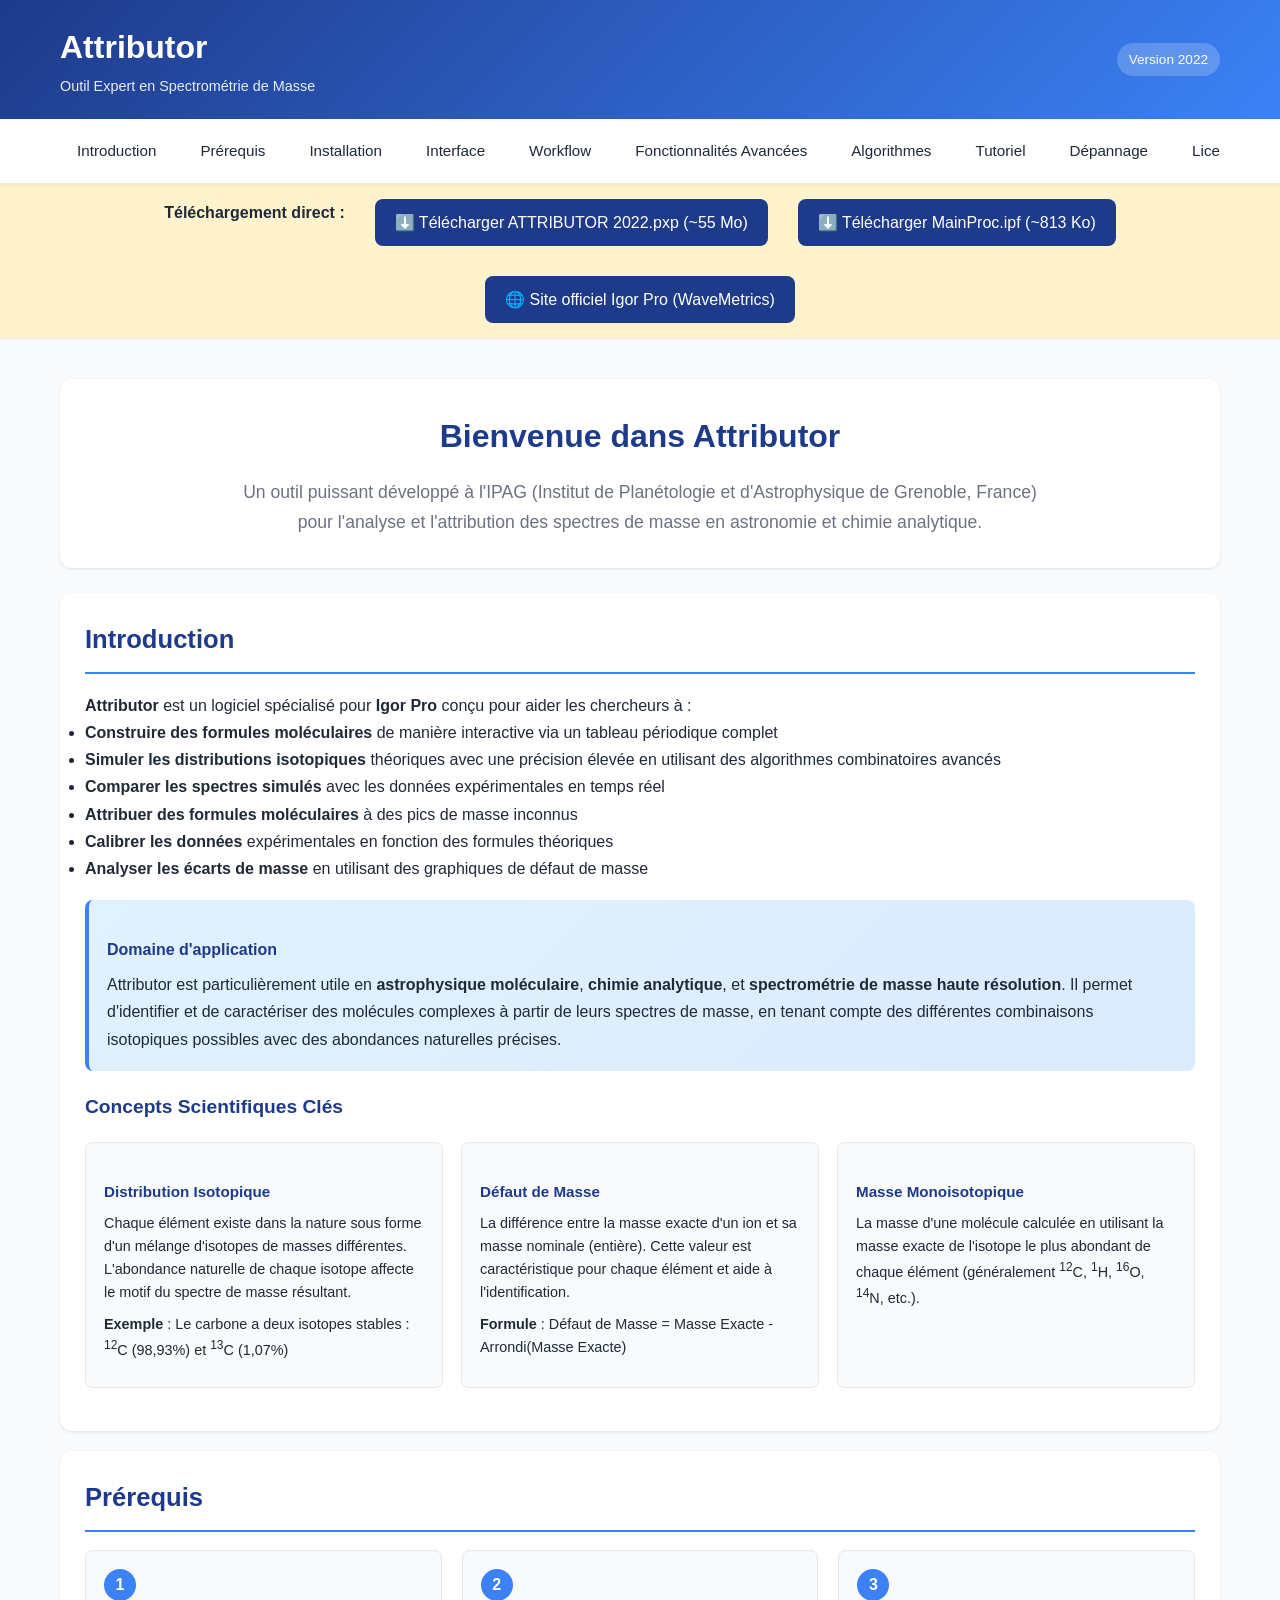
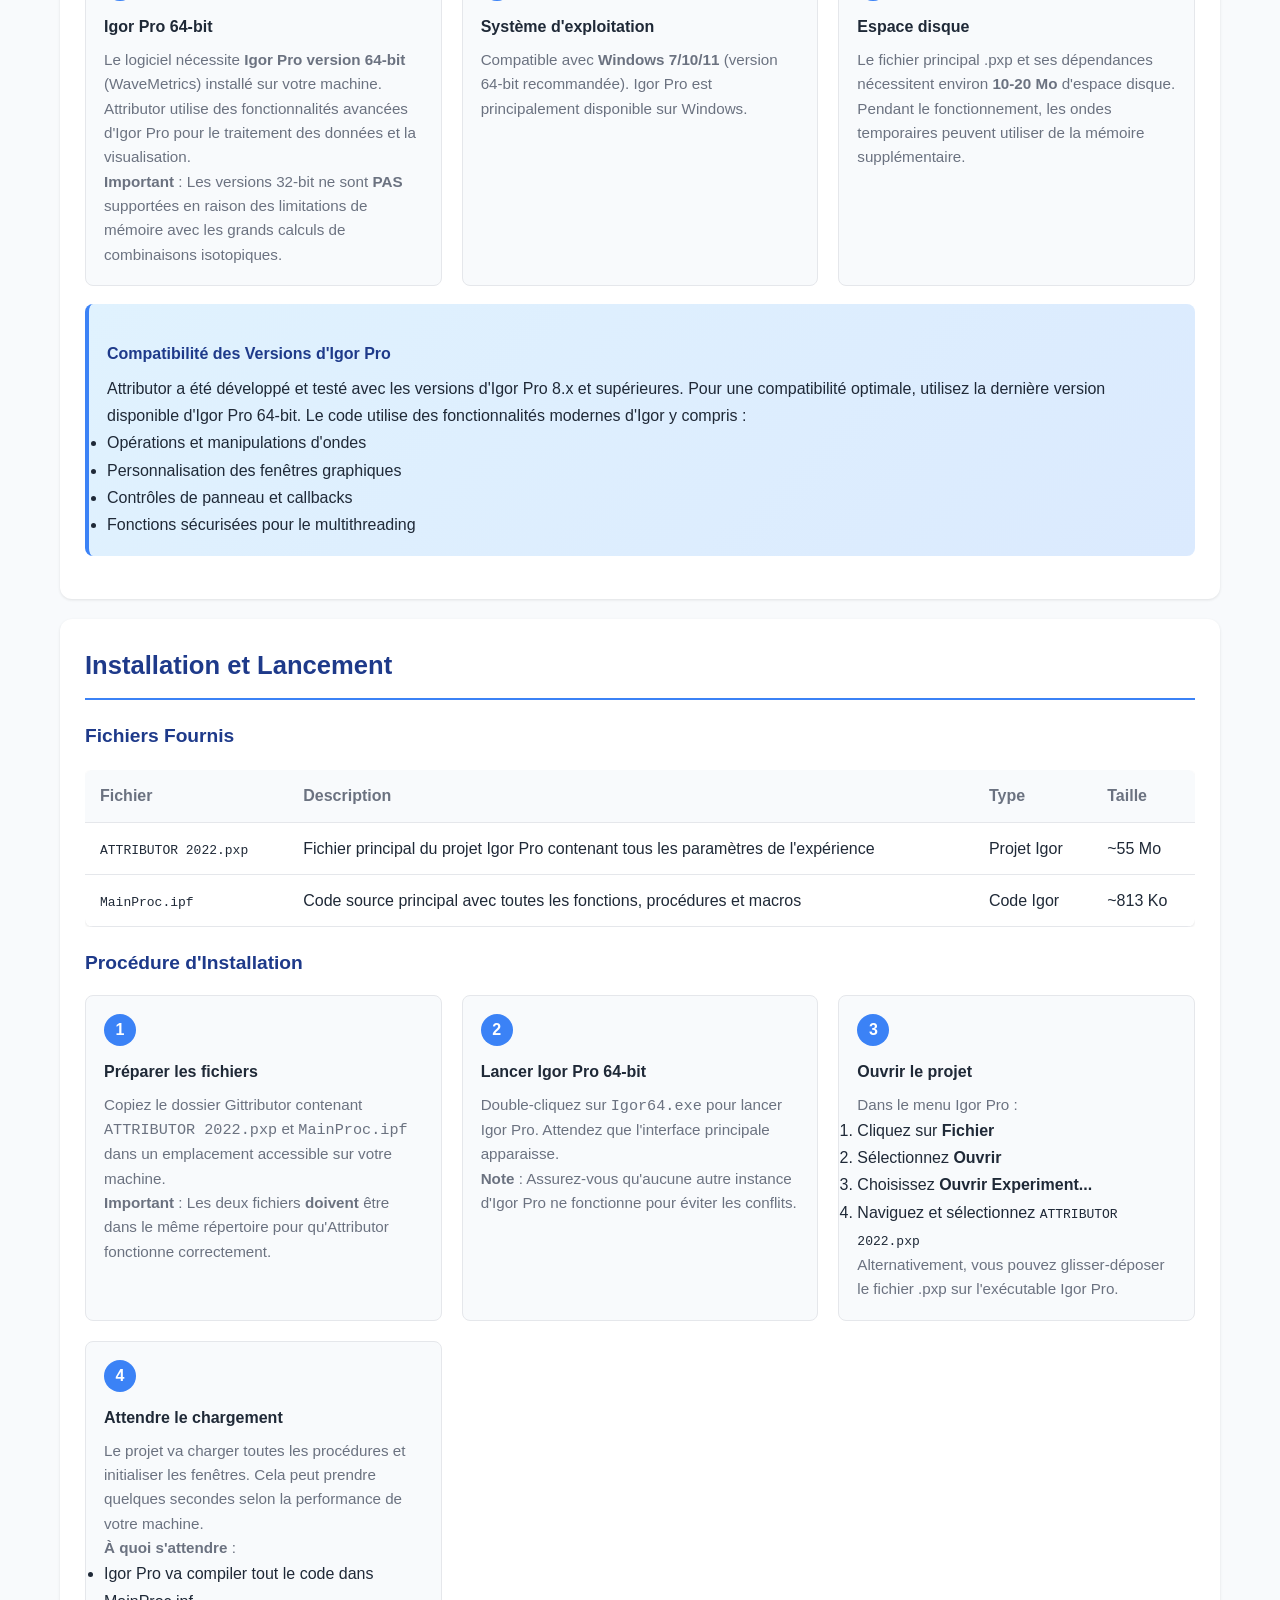
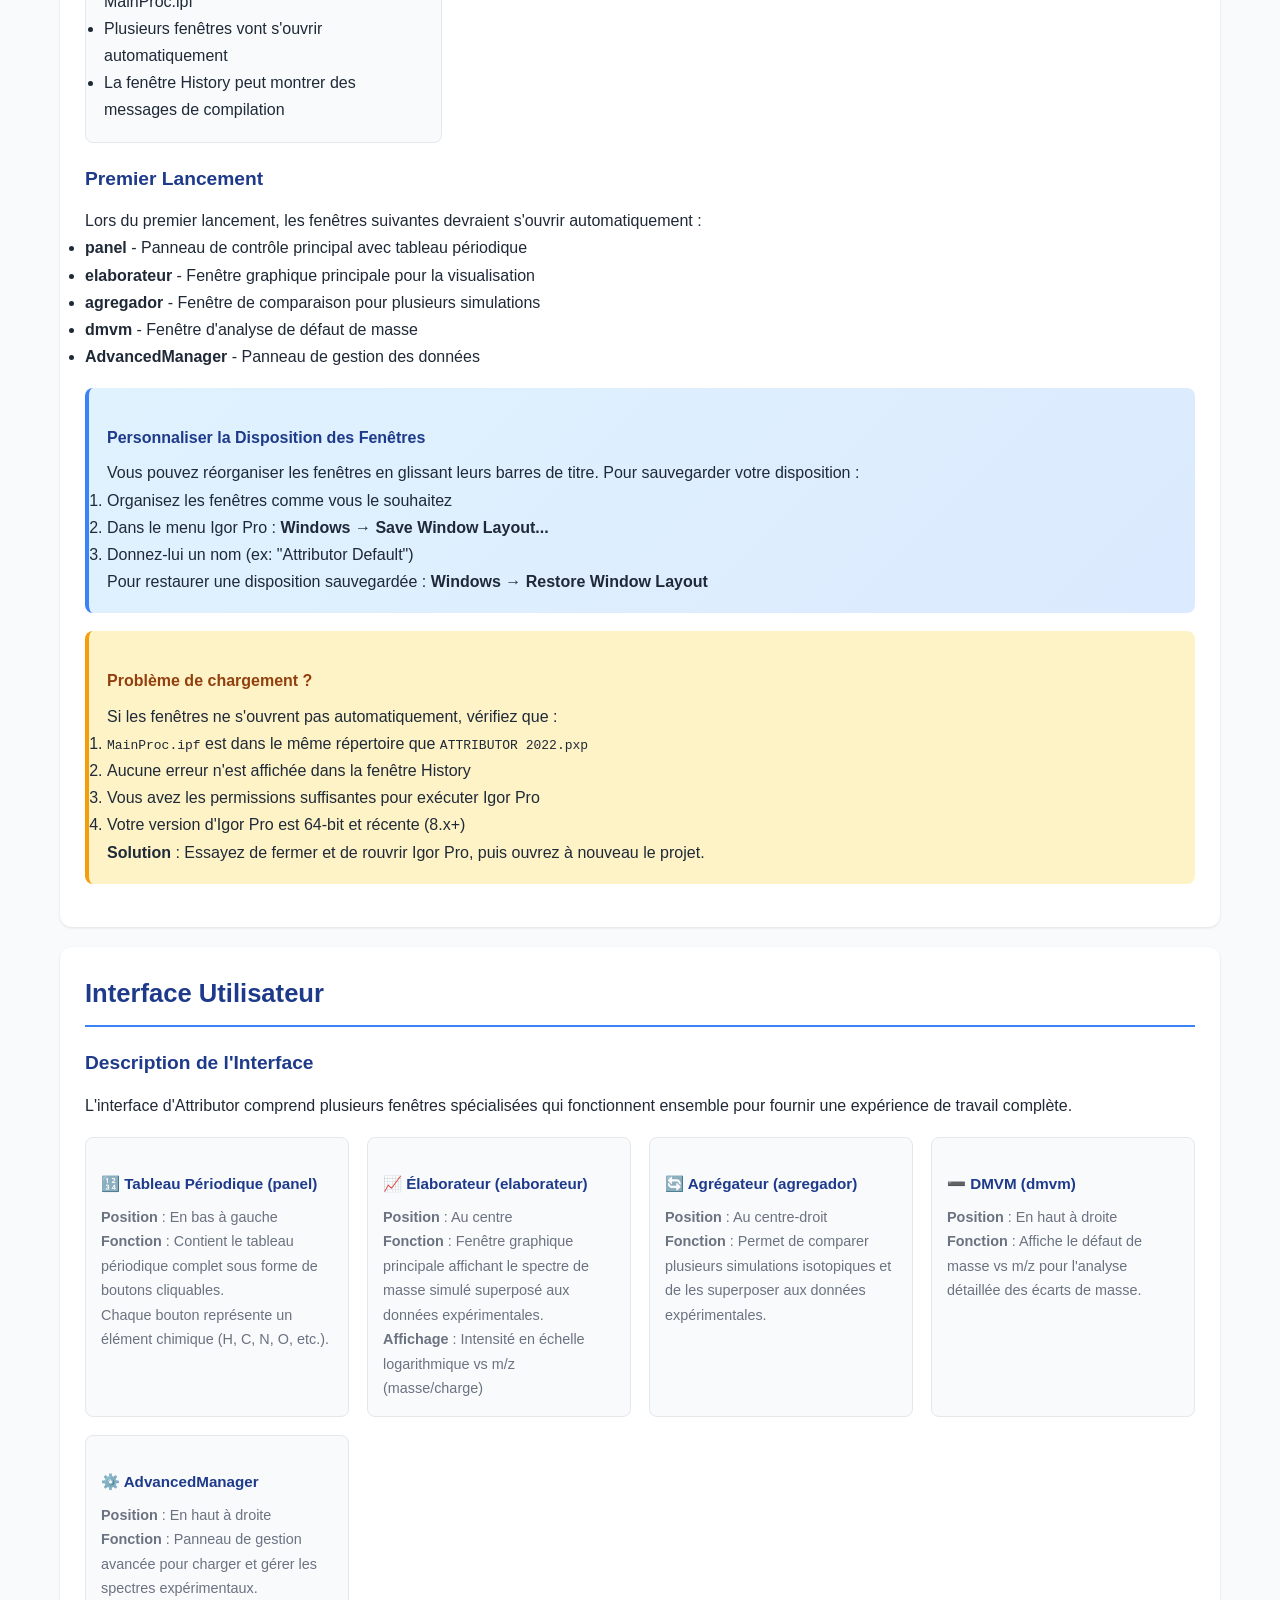
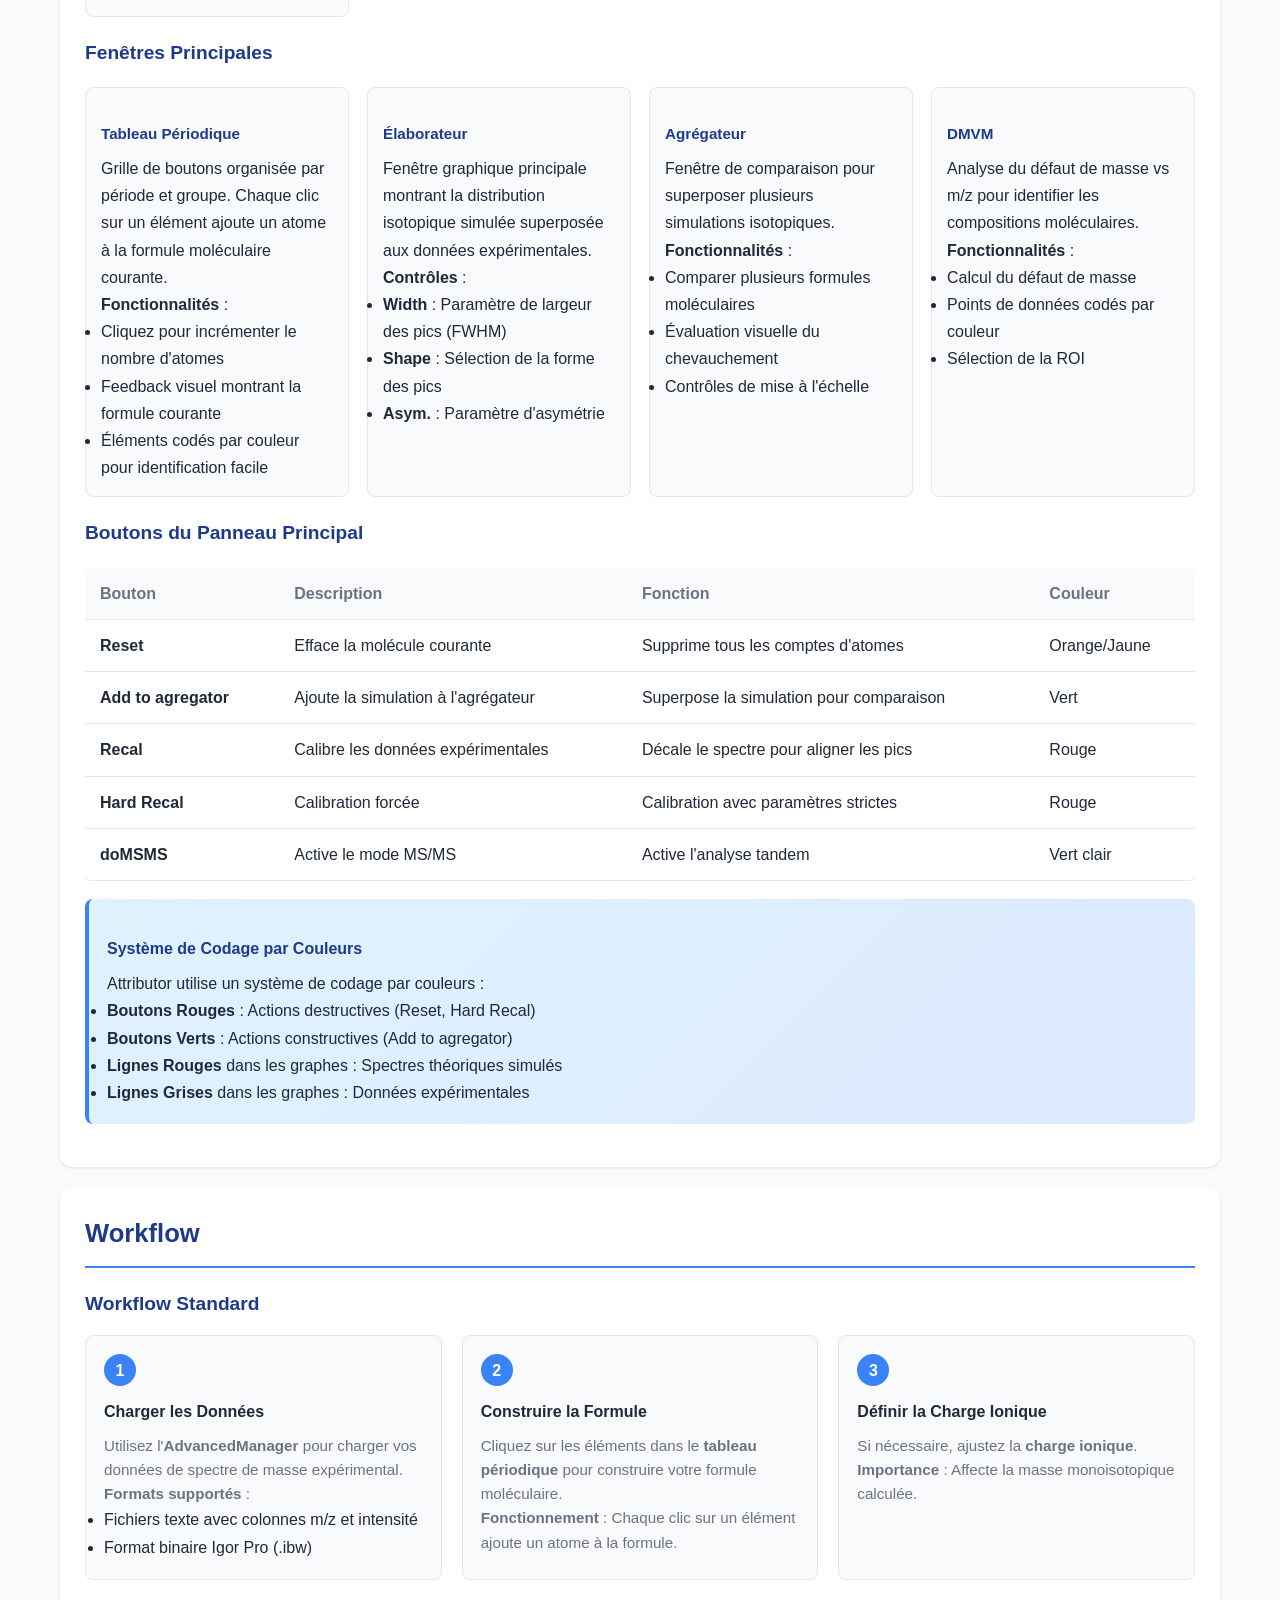
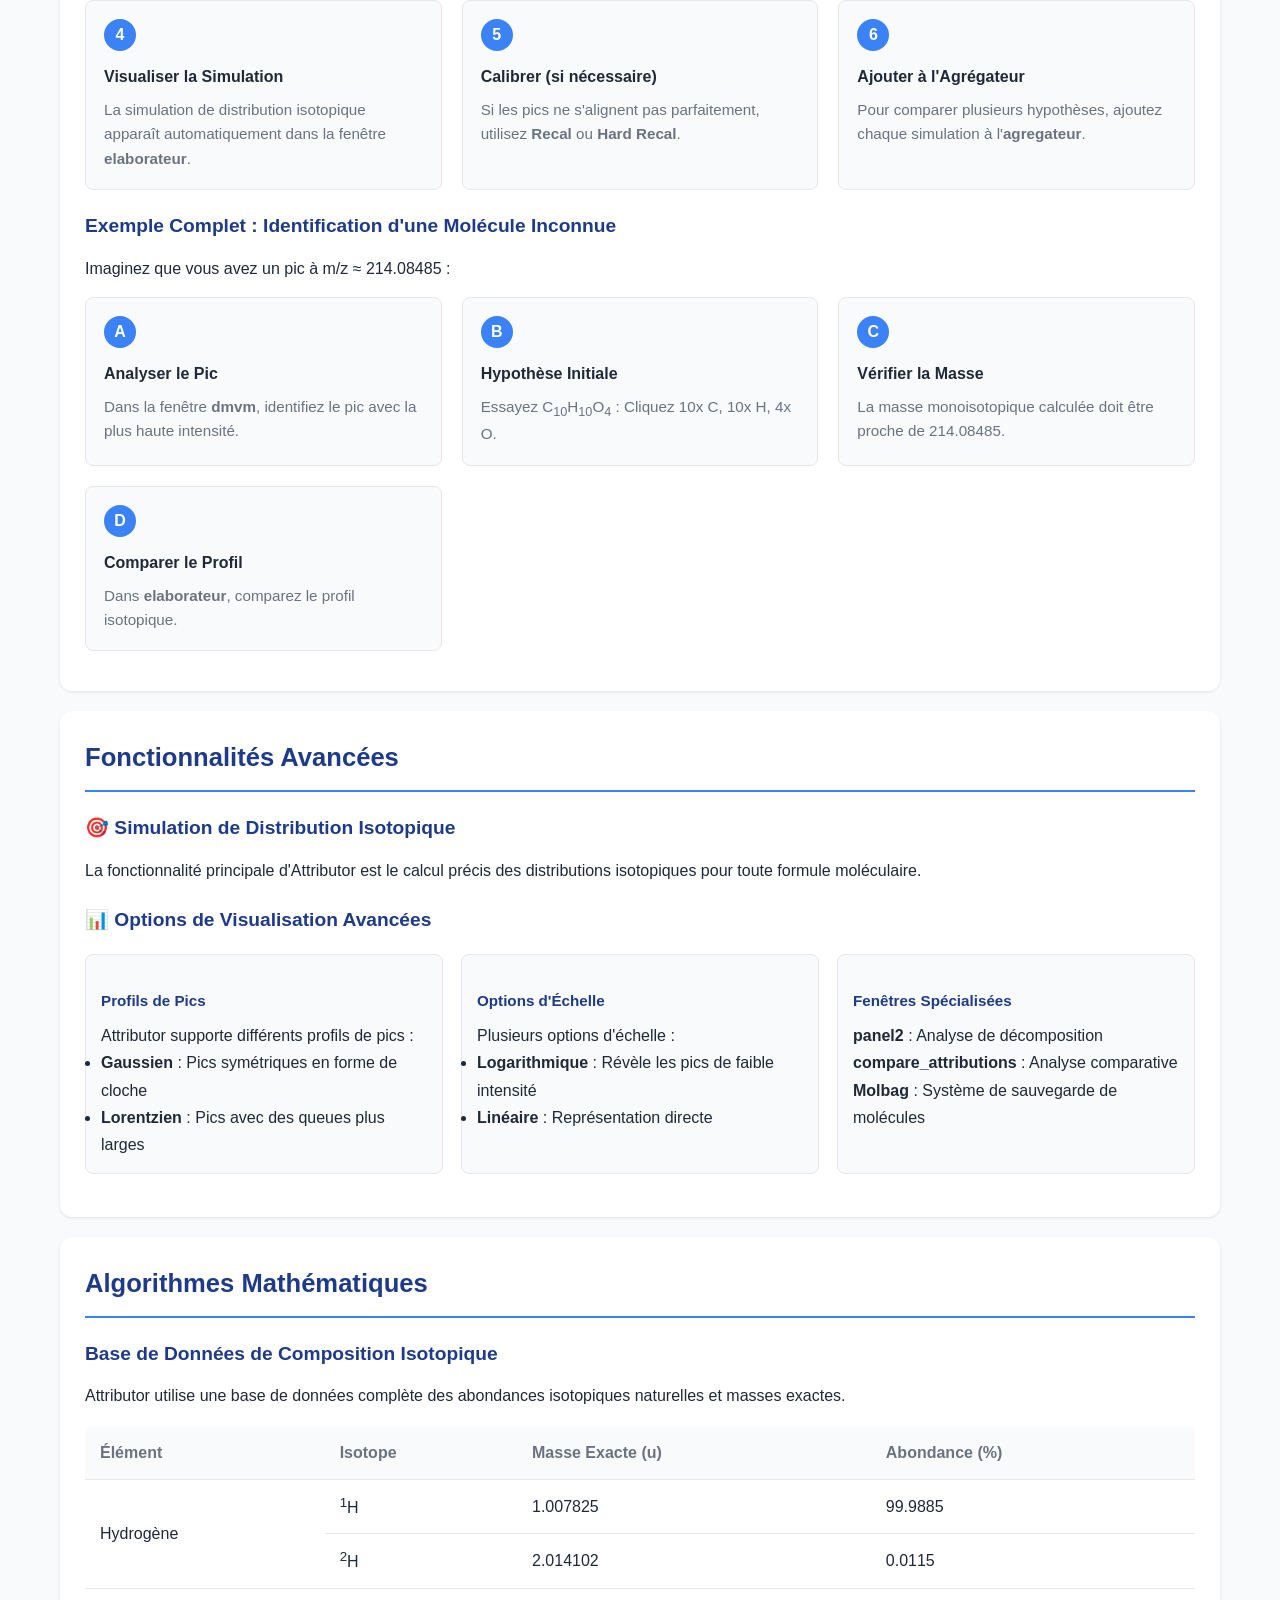
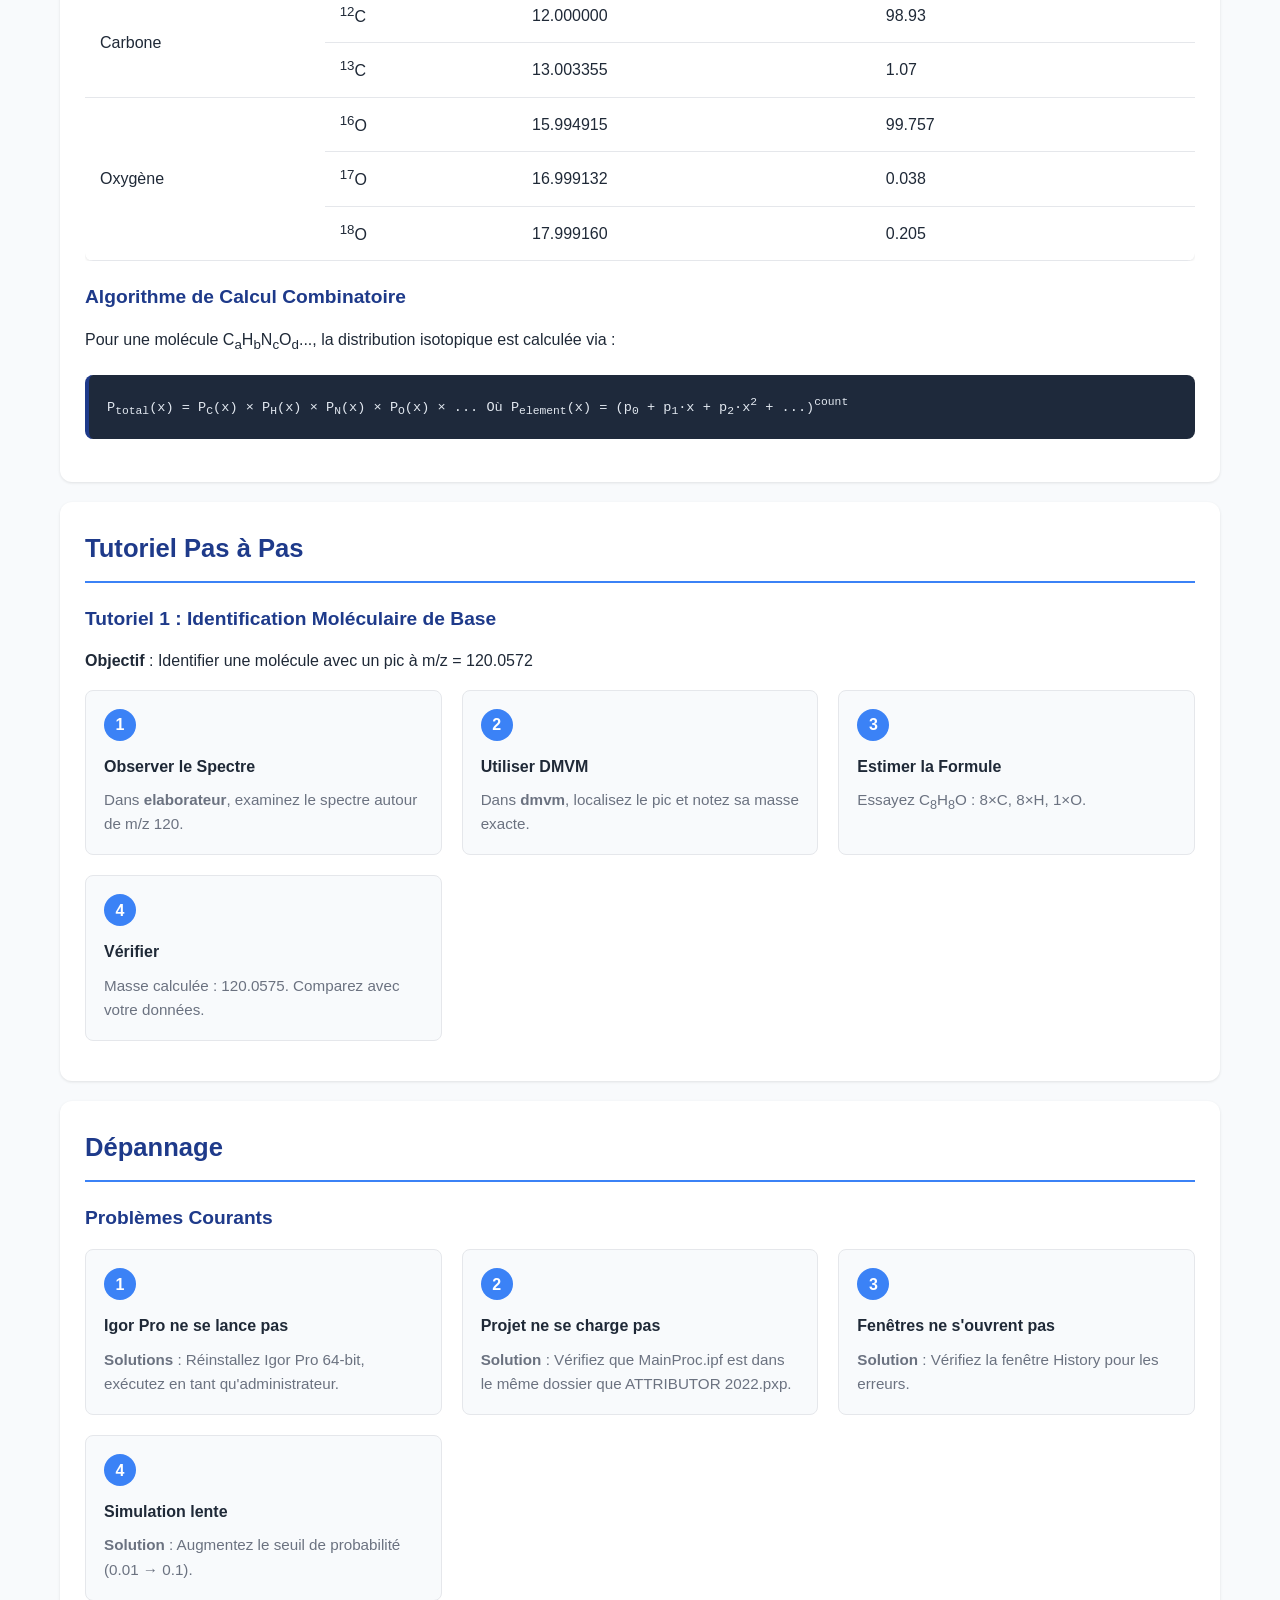
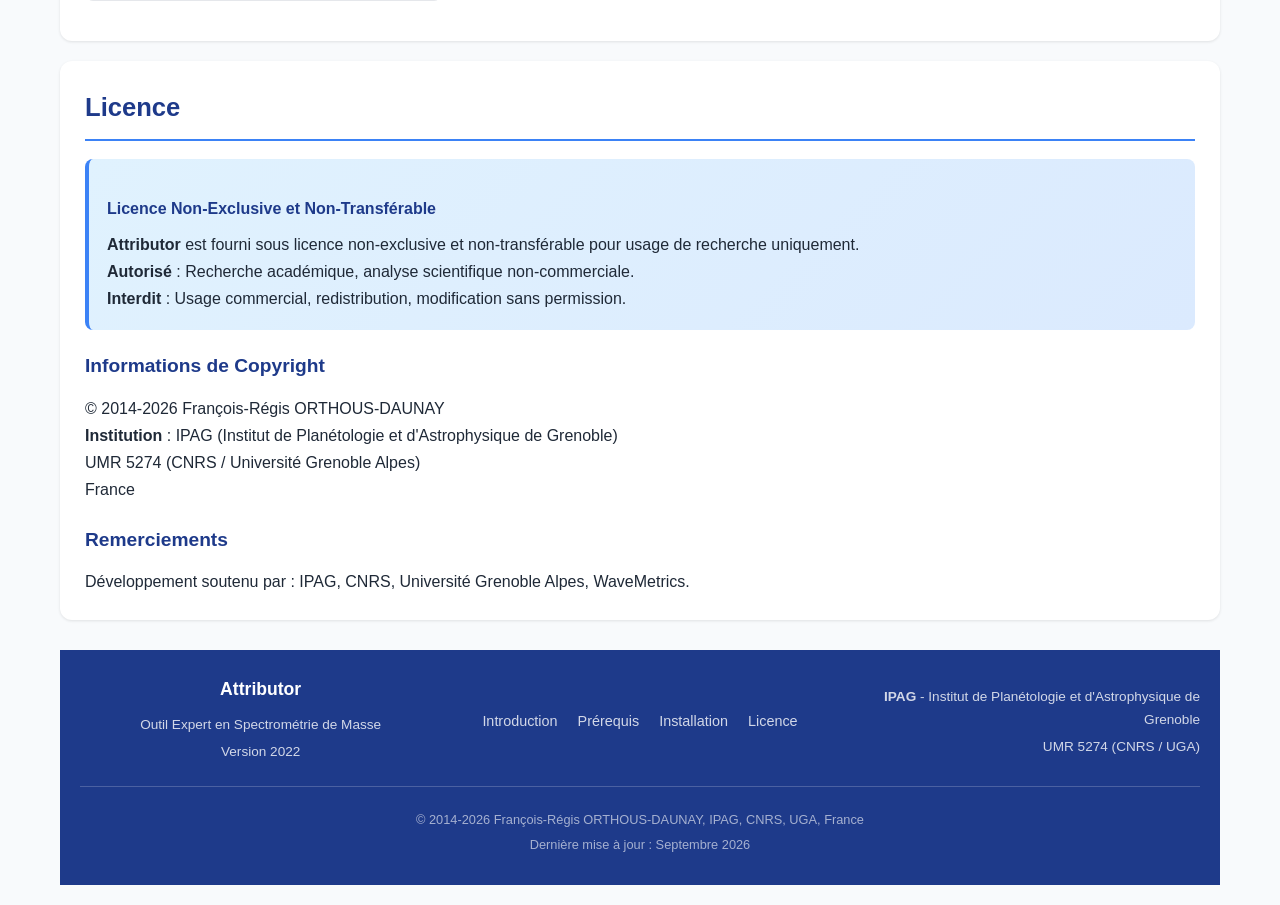
==== commit fe3c21f9: "Revert to complete guide with all information - Restore full attributor-guide.html as attributor-gui" ====
--- a/attributor-guide-full.html
+++ b/attributor-guide-full.html
@@ -3,200 +3,1188 @@
 <head>
     <meta charset="UTF-8">
     <meta name="viewport" content="width=device-width, initial-scale=1.0">
-    <title>Attributor - Guide Complet</title>
-    <style>
-        :root {
-            --primary: #1e3a8a;
-            --secondary: #3b82f6;
-            --bg: #f8fafc;
-            --card: #ffffff;
-            --text: #1f2937;
-        }
-        * { margin: 0; padding: 0; box-sizing: border-box; }
-        body { font-family: -apple-system, BlinkMacSystemFont, 'Segoe UI', Roboto, sans-serif; line-height: 1.7; color: var(--text); background: var(--bg); }
-        .container { max-width: 900px; margin: 0 auto; padding: 0 20px; }
-        header { background: linear-gradient(135deg, var(--primary), var(--secondary)); color: white; padding: 30px 0; text-align: center; }
-        header h1 { font-size: 2rem; }
-        header p { opacity: 0.9; }
-        .download-bar { background: #fff3cd; border-bottom: 1px solid #e5e7eb; padding: 15px 0; text-align: center; }
-        .download-btn { display: inline-flex; align-items: center; gap: 8px; padding: 10px 20px; background: var(--primary); color: white; text-decoration: none; border-radius: 8px; margin: 0 5px; font-weight: 500; }
-        .download-btn:hover { background: var(--secondary); }
-        main { padding: 20px 0; }
-        section { background: white; border-radius: 8px; padding: 25px; margin-bottom: 20px; box-shadow: 0 1px 3px rgba(0,0,0,0.1); }
-        section h2 { color: var(--primary); border-bottom: 2px solid var(--secondary); padding-bottom: 10px; margin-bottom: 15px; }
-        section h3 { color: var(--primary); margin: 20px 0 10px 0; }
-        h4 { color: var(--primary); margin: 18px 0 8px 0; }
-        a { color: var(--secondary); text-decoration: none; }
-        a:hover { text-decoration: underline; }
-        ul { margin-left: 20px; }
-        li { margin: 8px 0; }
-        table { width: 100%; border-collapse: collapse; margin: 15px 0; }
-        th, td { padding: 10px; text-align: left; border-bottom: 1px solid #e5e7eb; }
-        th { background: var(--bg); font-weight: 600; }
-        code { background: var(--bg); padding: 2px 4px; border-radius: 3px; font-family: monospace; }
-        pre { background: #1e293b; color: #e2e8f0; padding: 15px; border-radius: 8px; overflow-x: auto; margin: 15px 0; }
-        footer { background: var(--primary); color: white; padding: 20px; text-align: center; margin-top: 30px; }
-        @media (max-width: 768px) {
-            .download-btn { display: block; margin: 5px auto; width: 90%; justify-content: center; }
-        }
-    </style>
+    <title>Attributor - Guide Utilisateur Complet | IPAG Grenoble</title>
+<style>
+:root {
+    --ipag-blue: #1e3a8a;
+    --ipag-light-blue: #3b82f6;
+    --ipag-orange: #f59e0b;
+    --ipag-gray: #6b7280;
+    --bg-color: #f8fafc;
+    --card-bg: #ffffff;
+    --text-color: #1f2937;
+    --border-color: #e5e7eb;
+}
+
+* {
+    margin: 0;
+    padding: 0;
+    box-sizing: border-box;
+}
+
+body {
+    font-family: -apple-system, BlinkMacSystemFont, 'Segoe UI', Roboto, Oxygen, Ubuntu, sans-serif;
+    line-height: 1.7;
+    color: var(--text-color);
+    background-color: var(--bg-color);
+}
+
+.container {
+    max-width: 1200px;
+    margin: 0 auto;
+    padding: 0 20px;
+}
+
+header {
+    background: linear-gradient(135deg, var(--ipag-blue) 0%, var(--ipag-light-blue) 100%);
+    color: white;
+    padding: 20px 0;
+    box-shadow: 0 4px 6px rgba(0,0,0,0.1);
+}
+
+.header-content {
+    display: flex;
+    align-items: center;
+    justify-content: space-between;
+    flex-wrap: wrap;
+    gap: 20px;
+}
+
+.logo h1 {
+    font-size: 2rem;
+    font-weight: 700;
+}
+
+.subtitle {
+    font-size: 0.9rem;
+    opacity: 0.9;
+    font-weight: 300;
+}
+
+.version-badge {
+    background: rgba(255,255,255,0.2);
+    padding: 5px 12px;
+    border-radius: 20px;
+    font-size: 0.85rem;
+}
+
+nav {
+    background: white;
+    border-bottom: 1px solid var(--border-color);
+    position: sticky;
+    top: 0;
+    z-index: 100;
+    box-shadow: 0 2px 4px rgba(0,0,0,0.05);
+}
+
+.nav-content {
+    display: flex;
+    gap: 10px;
+    overflow-x: auto;
+    padding: 10px 0;
+}
+
+.nav-item {
+    padding: 8px 16px;
+    border-radius: 6px;
+    text-decoration: none;
+    color: var(--text-color);
+    font-size: 0.95rem;
+    white-space: nowrap;
+    transition: all 0.2s;
+    border: 1px solid transparent;
+}
+
+.nav-item:hover {
+    background: var(--bg-color);
+    border-color: var(--border-color);
+}
+
+.nav-item.active {
+    background: var(--ipag-light-blue);
+    color: white;
+    border-color: var(--ipag-light-blue);
+}
+
+main {
+    padding: 20px 0;
+}
+
+.download-bar {
+    background: #fff3cd;
+    border-bottom: 1px solid var(--border-color);
+    padding: 15px 0;
+    margin-bottom: 20px;
+}
+
+.download-content {
+    display: flex;
+    justify-content: center;
+    gap: 30px;
+    flex-wrap: wrap;
+}
+
+.download-btn {
+    display: inline-flex;
+    align-items: center;
+    gap: 8px;
+    padding: 10px 20px;
+    background: var(--ipag-blue);
+    color: white;
+    text-decoration: none;
+    border-radius: 8px;
+    font-weight: 500;
+    transition: all 0.2s;
+}
+
+.download-btn:hover {
+    background: var(--ipag-light-blue);
+    transform: translateY(-2px);
+    box-shadow: 0 4px 8px rgba(0,0,0,0.15);
+}
+
+.hero {
+    text-align: center;
+    padding: 30px 0;
+    background: white;
+    border-radius: 12px;
+    margin-bottom: 25px;
+    box-shadow: 0 1px 3px rgba(0,0,0,0.1);
+}
+
+.hero h2 {
+    font-size: 2rem;
+    color: var(--ipag-blue);
+    margin-bottom: 15px;
+}
+
+.hero p {
+    font-size: 1.1rem;
+    max-width: 800px;
+    margin: 0 auto;
+    color: var(--ipag-gray);
+}
+
+.section {
+    background: white;
+    border-radius: 12px;
+    padding: 25px;
+    margin-bottom: 20px;
+    box-shadow: 0 1px 3px rgba(0,0,0,0.1);
+}
+
+.section h2 {
+    font-size: 1.6rem;
+    color: var(--ipag-blue);
+    margin-bottom: 18px;
+    padding-bottom: 10px;
+    border-bottom: 2px solid var(--ipag-light-blue);
+}
+
+.section h3 {
+    font-size: 1.2rem;
+    color: var(--ipag-blue);
+    margin: 20px 0 12px 0;
+}
+
+.section h4 {
+    font-size: 1rem;
+    color: var(--ipag-gray);
+    margin: 18px 0 8px 0;
+}
+
+.info-box {
+    background: linear-gradient(135deg, #e0f2fe 0%, #dbeafe 100%);
+    border-left: 4px solid var(--ipag-light-blue);
+    padding: 18px;
+    border-radius: 8px;
+    margin: 18px 0;
+}
+
+.info-box h4 {
+    color: var(--ipag-blue);
+    margin-bottom: 8px;
+}
+
+.warning-box {
+    background: #fef3c7;
+    border-left: 4px solid #f59e0b;
+    padding: 18px;
+    border-radius: 8px;
+    margin: 18px 0;
+}
+
+.warning-box h4 {
+    color: #92400e;
+}
+
+.steps {
+    display: grid;
+    grid-template-columns: repeat(auto-fit, minmax(280px, 1fr));
+    gap: 20px;
+    margin: 15px 0;
+}
+
+.step {
+    background: var(--bg-color);
+    border: 1px solid var(--border-color);
+    border-radius: 8px;
+    padding: 18px;
+    transition: transform 0.2s, box-shadow 0.2s;
+}
+
+.step:hover {
+    transform: translateY(-2px);
+    box-shadow: 0 4px 12px rgba(0,0,0,0.1);
+}
+
+.step-number {
+    display: inline-flex;
+    align-items: center;
+    justify-content: center;
+    width: 32px;
+    height: 32px;
+    background: var(--ipag-light-blue);
+    color: white;
+    border-radius: 50%;
+    font-weight: bold;
+    font-size: 1rem;
+    margin-bottom: 12px;
+}
+
+.step h4 {
+    color: var(--text-color);
+    margin: 0 0 8px 0;
+    font-size: 1rem;
+}
+
+.step p {
+    color: var(--ipag-gray);
+    font-size: 0.95rem;
+    line-height: 1.6;
+}
+
+.interface-grid {
+    display: grid;
+    grid-template-columns: repeat(auto-fit, minmax(250px, 1fr));
+    gap: 18px;
+    margin: 18px 0;
+}
+
+.interface-zone {
+    background: var(--bg-color);
+    border: 1px solid var(--border-color);
+    border-radius: 8px;
+    padding: 15px;
+    text-align: left;
+}
+
+.interface-zone h4 {
+    color: var(--ipag-blue);
+    margin-bottom: 8px;
+    font-size: 0.95rem;
+}
+
+.screenshot-grid {
+    display: grid;
+    grid-template-columns: repeat(auto-fit, minmax(250px, 1fr));
+    gap: 18px;
+    margin: 18px 0;
+}
+
+.screenshot-item {
+    background: var(--bg-color);
+    border: 1px solid var(--border-color);
+    border-radius: 8px;
+    padding: 15px;
+}
+
+.screenshot-item h4 {
+    color: var(--ipag-blue);
+    margin-bottom: 8px;
+    font-size: 0.95rem;
+}
+
+.screenshot-item p {
+    font-size: 0.9rem;
+    color: var(--ipag-gray);
+}
+
+.code-block {
+    background: #1e293b;
+    color: #e2e8f0;
+    padding: 18px;
+    border-radius: 8px;
+    overflow-x: auto;
+    font-family: 'Consolas', 'Monaco', monospace;
+    font-size: 0.85rem;
+    margin: 18px 0;
+    border-left: 4px solid var(--ipag-blue);
+}
+
+.table-container {
+    overflow-x: auto;
+    margin: 18px 0;
+}
+
+table {
+    width: 100%;
+    border-collapse: collapse;
+    background: white;
+    border-radius: 8px;
+    overflow: hidden;
+    box-shadow: 0 1px 3px rgba(0,0,0,0.1);
+}
+
+th, td {
+    padding: 12px 15px;
+    text-align: left;
+    border-bottom: 1px solid var(--border-color);
+}
+
+th {
+    background: var(--bg-color);
+    font-weight: 600;
+    color: var(--ipag-gray);
+}
+
+tr:hover {
+    background: var(--bg-color);
+}
+
+.scientific-concepts {
+    display: grid;
+    grid-template-columns: repeat(auto-fit, minmax(300px, 1fr));
+    gap: 18px;
+    margin: 18px 0;
+}
+
+.concept-card {
+    background: var(--bg-color);
+    border: 1px solid var(--border-color);
+    border-radius: 8px;
+    padding: 18px;
+    transition: transform 0.2s, box-shadow 0.2s;
+}
+
+.concept-card:hover {
+    transform: translateY(-2px);
+    box-shadow: 0 4px 12px rgba(0,0,0,0.1);
+}
+
+.concept-card h4 {
+    color: var(--ipag-blue);
+    margin-bottom: 8px;
+    font-size: 0.95rem;
+}
+
+.concept-card p {
+    color: var(--text-color);
+    font-size: 0.9rem;
+    line-height: 1.6;
+    margin-bottom: 8px;
+}
+
+footer {
+    background: var(--ipag-blue);
+    color: white;
+    padding: 25px 0;
+    text-align: center;
+    margin-top: 30px;
+}
+
+.footer-content {
+    display: flex;
+    justify-content: space-between;
+    align-items: center;
+    flex-wrap: wrap;
+    gap: 18px;
+}
+
+.footer-left, .footer-center, .footer-right {
+    flex: 1;
+}
+
+.footer-center {
+    text-align: center;
+}
+
+.footer-right {
+    text-align: right;
+}
+
+.footer-center h4, .footer-right h4 {
+    color: white;
+    margin-bottom: 12px;
+    font-size: 0.95rem;
+}
+
+.footer-links {
+    display: flex;
+    gap: 20px;
+    flex-wrap: wrap;
+    justify-content: center;
+}
+
+.footer-links a {
+    color: rgba(255,255,255,0.8);
+    text-decoration: none;
+    font-size: 0.9rem;
+    transition: color 0.2s;
+}
+
+.footer-links a:hover {
+    color: white;
+}
+
+.footer-left h3 {
+    color: white;
+    margin-bottom: 8px;
+    font-size: 1.1rem;
+}
+
+.footer-left p {
+    color: rgba(255,255,255,0.8);
+    margin: 4px 0;
+    font-size: 0.85rem;
+}
+
+.footer-right p {
+    color: rgba(255,255,255,0.8);
+    margin: 4px 0;
+    font-size: 0.85rem;
+}
+
+.copyright {
+    text-align: center;
+    padding-top: 18px;
+    border-top: 1px solid rgba(255,255,255,0.2);
+    margin-top: 18px;
+}
+
+.copyright p {
+    color: rgba(255,255,255,0.6);
+    font-size: 0.8rem;
+    margin: 4px 0;
+}
+
+@media (max-width: 768px) {
+    .header-content {
+        flex-direction: column;
+        text-align: center;
+    }
+    
+    .hero h2 {
+        font-size: 1.7rem;
+    }
+    
+    .footer-content {
+        flex-direction: column;
+    }
+    
+    .steps {
+        grid-template-columns: 1fr;
+    }
+    
+    .download-content {
+        flex-direction: column;
+        align-items: center;
+    }
+}
+
+@media print {
+    nav, .no-print {
+        display: none !important;
+    }
+    
+    body {
+        background: white;
+    }
+    
+    .section {
+        box-shadow: none;
+        border: 1px solid #ddd;
+        page-break-inside: avoid;
+    }
+}
+</style>
 </head>
 <body>
     <header>
         <div class="container">
-            <h1>Attributor</h1>
-            <p><strong>Outil Expert en Spectrométrie de Masse</strong><br>IPAG - Institut de Planétologie et d'Astrophysique de Grenoble</p>
+            <div class="header-content">
+                <div class="logo">
+                    <h1>Attributor</h1>
+                    <div class="subtitle">Outil Expert en Spectrométrie de Masse</div>
+                </div>
+                <div class="version-badge">Version 2022</div>
+            </div>
         </div>
     </header>
 
+    <nav>
+        <div class="container">
+            <div class="nav-content">
+                <a href="#introduction" class="nav-item active">Introduction</a>
+                <a href="#prerequisites" class="nav-item">Prérequis</a>
+                <a href="#installation" class="nav-item">Installation</a>
+                <a href="#interface" class="nav-item">Interface</a>
+                <a href="#workflow" class="nav-item">Workflow</a>
+                <a href="#advanced" class="nav-item">Fonctionnalités Avancées</a>
+                <a href="#algorithms" class="nav-item">Algorithmes</a>
+                <a href="#tutorial" class="nav-item">Tutoriel</a>
+                <a href="#troubleshooting" class="nav-item">Dépannage</a>
+                <a href="#license" class="nav-item">Licence</a>
+            </div>
+        </div>
+    </nav>
+
     <div class="download-bar">
         <div class="container">
-            <strong>Téléchargement direct :</strong>
-            <a href="ATTRIBUTOR%202022.pxp" class="download-btn" download>⬇️ ATTRIBUTOR 2022.pxp (~55 Mo)</a>
-            <a href="MainProc.ipf" class="download-btn" download>⬇️ MainProc.ipf (~813 Ko)</a>
-            <a href="https://www.wavemetrics.com/" class="download-btn" target="_blank">🌐 Site Igor Pro (WaveMetrics)</a>
+            <div class="download-content">
+                <strong>Téléchargement direct :</strong>
+                <a href="ATTRIBUTOR%202022.pxp" class="download-btn" download>
+                    ⬇️ Télécharger ATTRIBUTOR 2022.pxp (~55 Mo)
+                </a>
+                <a href="MainProc.ipf" class="download-btn" download>
+                    ⬇️ Télécharger MainProc.ipf (~813 Ko)
+                </a>
+                <a href="https://www.wavemetrics.com/" class="download-btn" target="_blank">
+                    🌐 Site officiel Igor Pro (WaveMetrics)
+                </a>
+            </div>
         </div>
     </div>
 
     <main>
         <div class="container">
-            <section>
+            
+            <!-- Hero Section -->
+            <section class="hero">
+                <h2>Bienvenue dans Attributor</h2>
+                <p>Un outil puissant développé à l'IPAG (Institut de Planétologie et d'Astrophysique de Grenoble, France) pour l'analyse et l'attribution des spectres de masse en astronomie et chimie analytique.</p>
+            </section>
+
+            <!-- Introduction -->
+            <section id="introduction" class="section">
                 <h2>Introduction</h2>
-                <p><strong>Attributor</strong> est un outil spécialisé pour <strong>Igor Pro 64-bit</strong> développé à l'<strong>IPAG Grenoble</strong> pour l'analyse et l'attribution des spectres de masse.</p>
-                <p>Il permet de :</p>
+                <p><strong>Attributor</strong> est un logiciel spécialisé pour <strong>Igor Pro</strong> conçu pour aider les chercheurs à :</p>
                 <ul>
-                    <li><strong>Construire des formules moléculaires</strong> via un tableau périodique interactif</li>
-                    <li><strong>Simuler les distributions isotopiques</strong> théoriques avec précision</li>
-                    <li><strong>Comparer les spectres simulés</strong> aux données expérimentales</li>
-                    <li><strong>Calibrer les données</strong> expérimentales</li>
-                    <li><strong>Analyser les écarts de masse</strong> (DMVM)</li>
+                    <li><strong>Construire des formules moléculaires</strong> de manière interactive via un tableau périodique complet</li>
+                    <li><strong>Simuler les distributions isotopiques</strong> théoriques avec une précision élevée en utilisant des algorithmes combinatoires avancés</li>
+                    <li><strong>Comparer les spectres simulés</strong> avec les données expérimentales en temps réel</li>
+                    <li><strong>Attribuer des formules moléculaires</strong> à des pics de masse inconnus</li>
+                    <li><strong>Calibrer les données</strong> expérimentales en fonction des formules théoriques</li>
+                    <li><strong>Analyser les écarts de masse</strong> en utilisant des graphiques de défaut de masse</li>
                 </ul>
+                
+                <div class="info-box">
+                    <h4>Domaine d'application</h4>
+                    <p>Attributor est particulièrement utile en <strong>astrophysique moléculaire</strong>, <strong>chimie analytique</strong>, et <strong>spectrométrie de masse haute résolution</strong>. Il permet d'identifier et de caractériser des molécules complexes à partir de leurs spectres de masse, en tenant compte des différentes combinaisons isotopiques possibles avec des abondances naturelles précises.</p>
+                </div>
+
+                <h3>Concepts Scientifiques Clés</h3>
+                <div class="scientific-concepts">
+                    <div class="concept-card">
+                        <h4>Distribution Isotopique</h4>
+                        <p>Chaque élément existe dans la nature sous forme d'un mélange d'isotopes de masses différentes. L'abondance naturelle de chaque isotope affecte le motif du spectre de masse résultant.</p>
+                        <p><strong>Exemple</strong> : Le carbone a deux isotopes stables : <sup>12</sup>C (98,93%) et <sup>13</sup>C (1,07%)</p>
+                    </div>
+                    <div class="concept-card">
+                        <h4>Défaut de Masse</h4>
+                        <p>La différence entre la masse exacte d'un ion et sa masse nominale (entière). Cette valeur est caractéristique pour chaque élément et aide à l'identification.</p>
+                        <p><strong>Formule</strong> : Défaut de Masse = Masse Exacte - Arrondi(Masse Exacte)</p>
+                    </div>
+                    <div class="concept-card">
+                        <h4>Masse Monoisotopique</h4>
+                        <p>La masse d'une molécule calculée en utilisant la masse exacte de l'isotope le plus abondant de chaque élément (généralement <sup>12</sup>C, <sup>1</sup>H, <sup>16</sup>O, <sup>14</sup>N, etc.).</p>
+                    </div>
+                </div>
             </section>
 
-            <section>
+            <!-- Prerequisites -->
+            <section id="prerequisites" class="section">
                 <h2>Prérequis</h2>
+                <div class="steps">
+                    <div class="step">
+                        <div class="step-number">1</div>
+                        <h4>Igor Pro 64-bit</h4>
+                        <p>Le logiciel nécessite <strong>Igor Pro version 64-bit</strong> (WaveMetrics) installé sur votre machine. Attributor utilise des fonctionnalités avancées d'Igor Pro pour le traitement des données et la visualisation.</p>
+                        <p><strong>Important</strong> : Les versions 32-bit ne sont <strong>PAS</strong> supportées en raison des limitations de mémoire avec les grands calculs de combinaisons isotopiques.</p>
+                    </div>
+                    <div class="step">
+                        <div class="step-number">2</div>
+                        <h4>Système d'exploitation</h4>
+                        <p>Compatible avec <strong>Windows 7/10/11</strong> (version 64-bit recommandée). Igor Pro est principalement disponible sur Windows.</p>
+                    </div>
+                    <div class="step">
+                        <div class="step-number">3</div>
+                        <h4>Espace disque</h4>
+                        <p>Le fichier principal .pxp et ses dépendances nécessitent environ <strong>10-20 Mo</strong> d'espace disque. Pendant le fonctionnement, les ondes temporaires peuvent utiliser de la mémoire supplémentaire.</p>
+                    </div>
+                </div>
+                
+                <div class="info-box">
+                    <h4>Compatibilité des Versions d'Igor Pro</h4>
+                    <p>Attributor a été développé et testé avec les versions d'Igor Pro 8.x et supérieures. Pour une compatibilité optimale, utilisez la dernière version disponible d'Igor Pro 64-bit. Le code utilise des fonctionnalités modernes d'Igor y compris :</p>
+                    <ul>
+                        <li>Opérations et manipulations d'ondes</li>
+                        <li>Personnalisation des fenêtres graphiques</li>
+                        <li>Contrôles de panneau et callbacks</li>
+                        <li>Fonctions sécurisées pour le multithreading</li>
+                    </ul>
+                </div>
+            </section>
+
+            <!-- Installation -->
+            <section id="installation" class="section">
+                <h2>Installation et Lancement</h2>
+                
+                <h3>Fichiers Fournis</h3>
+                <div class="table-container">
+                    <table>
+                        <thead>
+                            <tr>
+                                <th>Fichier</th>
+                                <th>Description</th>
+                                <th>Type</th>
+                                <th>Taille</th>
+                            </tr>
+                        </thead>
+                        <tbody>
+                            <tr>
+                                <td><code>ATTRIBUTOR 2022.pxp</code></td>
+                                <td>Fichier principal du projet Igor Pro contenant tous les paramètres de l'expérience</td>
+                                <td>Projet Igor</td>
+                                <td>~55 Mo</td>
+                            </tr>
+                            <tr>
+                                <td><code>MainProc.ipf</code></td>
+                                <td>Code source principal avec toutes les fonctions, procédures et macros</td>
+                                <td>Code Igor</td>
+                                <td>~813 Ko</td>
+                            </tr>
+                        </tbody>
+                    </table>
+                </div>
+
+                <h3>Procédure d'Installation</h3>
+                <div class="steps">
+                    <div class="step">
+                        <div class="step-number">1</div>
+                        <h4>Préparer les fichiers</h4>
+                        <p>Copiez le dossier Gittributor contenant <code>ATTRIBUTOR 2022.pxp</code> et <code>MainProc.ipf</code> dans un emplacement accessible sur votre machine.</p>
+                        <p><strong>Important</strong> : Les deux fichiers <strong>doivent</strong> être dans le même répertoire pour qu'Attributor fonctionne correctement.</p>
+                    </div>
+                    <div class="step">
+                        <div class="step-number">2</div>
+                        <h4>Lancer Igor Pro 64-bit</h4>
+                        <p>Double-cliquez sur <code>Igor64.exe</code> pour lancer Igor Pro. Attendez que l'interface principale apparaisse.</p>
+                        <p><strong>Note</strong> : Assurez-vous qu'aucune autre instance d'Igor Pro ne fonctionne pour éviter les conflits.</p>
+                    </div>
+                    <div class="step">
+                        <div class="step-number">3</div>
+                        <h4>Ouvrir le projet</h4>
+                        <p>Dans le menu Igor Pro :</p>
+                        <ol>
+                            <li>Cliquez sur <strong>Fichier</strong></li>
+                            <li>Sélectionnez <strong>Ouvrir</strong></li>
+                            <li>Choisissez <strong>Ouvrir Experiment...</strong></li>
+                            <li>Naviguez et sélectionnez <code>ATTRIBUTOR 2022.pxp</code></li>
+                        </ol>
+                        <p>Alternativement, vous pouvez glisser-déposer le fichier .pxp sur l'exécutable Igor Pro.</p>
+                    </div>
+                    <div class="step">
+                        <div class="step-number">4</div>
+                        <h4>Attendre le chargement</h4>
+                        <p>Le projet va charger toutes les procédures et initialiser les fenêtres. Cela peut prendre quelques secondes selon la performance de votre machine.</p>
+                        <p><strong>À quoi s'attendre</strong> :</p>
+                        <ul>
+                            <li>Igor Pro va compiler tout le code dans MainProc.ipf</li>
+                            <li>Plusieurs fenêtres vont s'ouvrir automatiquement</li>
+                            <li>La fenêtre History peut montrer des messages de compilation</li>
+                        </ul>
+                    </div>
+                </div>
+
+                <h3>Premier Lancement</h3>
+                <p>Lors du premier lancement, les fenêtres suivantes devraient s'ouvrir automatiquement :</p>
                 <ul>
-                    <li><strong>Igor Pro 64-bit</strong> (WaveMetrics) installé</li>
-                    <li><strong>Windows 7/10/11</strong></li>
+                    <li><strong>panel</strong> - Panneau de contrôle principal avec tableau périodique</li>
+                    <li><strong>elaborateur</strong> - Fenêtre graphique principale pour la visualisation</li>
+                    <li><strong>agregador</strong> - Fenêtre de comparaison pour plusieurs simulations</li>
+                    <li><strong>dmvm</strong> - Fenêtre d'analyse de défaut de masse</li>
+                    <li><strong>AdvancedManager</strong> - Panneau de gestion des données</li>
                 </ul>
+                
+                <div class="info-box">
+                    <h4>Personnaliser la Disposition des Fenêtres</h4>
+                    <p>Vous pouvez réorganiser les fenêtres en glissant leurs barres de titre. Pour sauvegarder votre disposition :</p>
+                    <ol>
+                        <li>Organisez les fenêtres comme vous le souhaitez</li>
+                        <li>Dans le menu Igor Pro : <strong>Windows → Save Window Layout...</strong></li>
+                        <li>Donnez-lui un nom (ex: "Attributor Default")</li>
+                    </ol>
+                    <p>Pour restaurer une disposition sauvegardée : <strong>Windows → Restore Window Layout</strong></p>
+                </div>
+
+                <div class="warning-box">
+                    <h4>Problème de chargement ?</h4>
+                    <p>Si les fenêtres ne s'ouvrent pas automatiquement, vérifiez que :</p>
+                    <ol>
+                        <li><code>MainProc.ipf</code> est dans le même répertoire que <code>ATTRIBUTOR 2022.pxp</code></li>
+                        <li>Aucune erreur n'est affichée dans la fenêtre History</li>
+                        <li>Vous avez les permissions suffisantes pour exécuter Igor Pro</li>
+                        <li>Votre version d'Igor Pro est 64-bit et récente (8.x+)</li>
+                    </ol>
+                    <p><strong>Solution</strong> : Essayez de fermer et de rouvrir Igor Pro, puis ouvrez à nouveau le projet.</p>
+                </div>
             </section>
 
-            <section>
-                <h2>Installation</h2>
-                <p><strong>Les deux fichiers doivent être dans le même répertoire :</strong></p>
-                <table>
-                    <thead>
-                        <tr><th>Fichier</th><th>Description</th><th>Taille</th></tr>
-                    </thead>
-                    <tbody>
-                        <tr><td><code>ATTRIBUTOR 2022.pxp</code></td><td>Projet principal Igor Pro</td><td>~55 Mo</td></tr>
-                        <tr><td><code>MainProc.ipf</code></td><td>Code source</td><td>~813 Ko</td></tr>
-                    </tbody>
-                </table>
-                <h3>Procédure :</h3>
-                <ol>
-                    <li>Lancer <code>Igor64.exe</code></li>
-                    <li>Menu : <strong>File → Open → Open Experiment...</strong></li>
-                    <li>Sélectionner <code>ATTRIBUTOR 2022.pxp</code></li>
-                </ol>
-                <p><strong>Alternative</strong> : Glisser-déposer le fichier .pxp sur Igor64.exe</p>
+            <!-- Interface -->
+            <section id="interface" class="section">
+                <h2>Interface Utilisateur</h2>
+                
+                <h3>Description de l'Interface</h3>
+                <p>L'interface d'Attributor comprend plusieurs fenêtres spécialisées qui fonctionnent ensemble pour fournir une expérience de travail complète.</p>
+                
+                <div class="screenshot-grid">
+                    <div class="screenshot-item">
+                        <h4>🔢 Tableau Périodique (panel)</h4>
+                        <p><strong>Position</strong> : En bas à gauche<br>
+                        <strong>Fonction</strong> : Contient le tableau périodique complet sous forme de boutons cliquables.</p>
+                        <p>Chaque bouton représente un élément chimique (H, C, N, O, etc.).</p>
+                    </div>
+                    <div class="screenshot-item">
+                        <h4>📈 Élaborateur (elaborateur)</h4>
+                        <p><strong>Position</strong> : Au centre<br>
+                        <strong>Fonction</strong> : Fenêtre graphique principale affichant le spectre de masse simulé superposé aux données expérimentales.</p>
+                        <p><strong>Affichage</strong> : Intensité en échelle logarithmique vs m/z (masse/charge)</p>
+                    </div>
+                    <div class="screenshot-item">
+                        <h4>🔄 Agrégateur (agregador)</h4>
+                        <p><strong>Position</strong> : Au centre-droit<br>
+                        <strong>Fonction</strong> : Permet de comparer plusieurs simulations isotopiques et de les superposer aux données expérimentales.</p>
+                    </div>
+                    <div class="screenshot-item">
+                        <h4>➖ DMVM (dmvm)</h4>
+                        <p><strong>Position</strong> : En haut à droite<br>
+                        <strong>Fonction</strong> : Affiche le défaut de masse vs m/z pour l'analyse détaillée des écarts de masse.</p>
+                    </div>
+                    <div class="screenshot-item">
+                        <h4>⚙️ AdvancedManager</h4>
+                        <p><strong>Position</strong> : En haut à droite<br>
+                        <strong>Fonction</strong> : Panneau de gestion avancée pour charger et gérer les spectres expérimentaux.</p>
+                    </div>
+                </div>
+
+                <h3>Fenêtres Principales</h3>
+                <div class="interface-grid">
+                    <div class="interface-zone">
+                        <h4>Tableau Périodique</h4>
+                        <p>Grille de boutons organisée par période et groupe. Chaque clic sur un élément ajoute un atome à la formule moléculaire courante.</p>
+                        <p><strong>Fonctionnalités</strong> :</p>
+                        <ul>
+                            <li>Cliquez pour incrémenter le nombre d'atomes</li>
+                            <li>Feedback visuel montrant la formule courante</li>
+                            <li>Éléments codés par couleur pour identification facile</li>
+                        </ul>
+                    </div>
+                    <div class="interface-zone">
+                        <h4>Élaborateur</h4>
+                        <p>Fenêtre graphique principale montrant la distribution isotopique simulée superposée aux données expérimentales.</p>
+                        <p><strong>Contrôles</strong> :</p>
+                        <ul>
+                            <li><strong>Width</strong> : Paramètre de largeur des pics (FWHM)</li>
+                            <li><strong>Shape</strong> : Sélection de la forme des pics</li>
+                            <li><strong>Asym.</strong> : Paramètre d'asymétrie</li>
+                        </ul>
+                    </div>
+                    <div class="interface-zone">
+                        <h4>Agrégateur</h4>
+                        <p>Fenêtre de comparaison pour superposer plusieurs simulations isotopiques.</p>
+                        <p><strong>Fonctionnalités</strong> :</p>
+                        <ul>
+                            <li>Comparer plusieurs formules moléculaires</li>
+                            <li>Évaluation visuelle du chevauchement</li>
+                            <li>Contrôles de mise à l'échelle</li>
+                        </ul>
+                    </div>
+                    <div class="interface-zone">
+                        <h4>DMVM</h4>
+                        <p>Analyse du défaut de masse vs m/z pour identifier les compositions moléculaires.</p>
+                        <p><strong>Fonctionnalités</strong> :</p>
+                        <ul>
+                            <li>Calcul du défaut de masse</li>
+                            <li>Points de données codés par couleur</li>
+                            <li>Sélection de la ROI</li>
+                        </ul>
+                    </div>
+                </div>
+
+                <h3>Boutons du Panneau Principal</h3>
+                <div class="table-container">
+                    <table>
+                        <thead>
+                            <tr>
+                                <th>Bouton</th>
+                                <th>Description</th>
+                                <th>Fonction</th>
+                                <th>Couleur</th>
+                            </tr>
+                        </thead>
+                        <tbody>
+                            <tr>
+                                <td><strong>Reset</strong></td>
+                                <td>Efface la molécule courante</td>
+                                <td>Supprime tous les comptes d'atomes</td>
+                                <td>Orange/Jaune</td>
+                            </tr>
+                            <tr>
+                                <td><strong>Add to agregator</strong></td>
+                                <td>Ajoute la simulation à l'agrégateur</td>
+                                <td>Superpose la simulation pour comparaison</td>
+                                <td>Vert</td>
+                            </tr>
+                            <tr>
+                                <td><strong>Recal</strong></td>
+                                <td>Calibre les données expérimentales</td>
+                                <td>Décale le spectre pour aligner les pics</td>
+                                <td>Rouge</td>
+                            </tr>
+                            <tr>
+                                <td><strong>Hard Recal</strong></td>
+                                <td>Calibration forcée</td>
+                                <td>Calibration avec paramètres strictes</td>
+                                <td>Rouge</td>
+                            </tr>
+                            <tr>
+                                <td><strong>doMSMS</strong></td>
+                                <td>Active le mode MS/MS</td>
+                                <td>Active l'analyse tandem</td>
+                                <td>Vert clair</td>
+                            </tr>
+                        </tbody>
+                    </table>
+                </div>
+
+                <div class="info-box">
+                    <h4>Système de Codage par Couleurs</h4>
+                    <p>Attributor utilise un système de codage par couleurs :</p>
+                    <ul>
+                        <li><strong>Boutons Rouges</strong> : Actions destructives (Reset, Hard Recal)</li>
+                        <li><strong>Boutons Verts</strong> : Actions constructives (Add to agregator)</li>
+                        <li><strong>Lignes Rouges</strong> dans les graphes : Spectres théoriques simulés</li>
+                        <li><strong>Lignes Grises</strong> dans les graphes : Données expérimentales</li>
+                    </ul>
+                </div>
             </section>
 
-            <section>
-                <h2>Interface</h2>
-                <p><strong>Fenêtres principales :</strong></p>
-                <table>
-                    <thead>
-                        <tr><th>Fenêtre</th><th>Fonction</th></tr>
-                    </thead>
-                    <tbody>
-                        <tr><td><strong>panel</strong></td><td>Tableau périodique - cliquez les éléments pour construire la formule moléculaire</td></tr>
-                        <tr><td><strong>elaborateur</strong></td><td>Graphique principal - visualisation de la distribution isotopique simulée superposée aux données expérimentales</td></tr>
-                        <tr><td><strong>agregador</strong></td><td>Comparaison de plusieurs simulations</td></tr>
-                        <tr><td><strong>dmvm</strong></td><td>Analyse du défaut de masse vs m/z</td></tr>
-                        <tr><td><strong>AdvancedManager</strong></td><td>Gestion des données et chargement des spectres</td></tr>
-                    </tbody>
-                </table>
-                <h3>Boutons principaux :</h3>
-                <table>
-                    <thead>
-                        <tr><th>Bouton</th><th>Action</th></tr>
-                    </thead>
-                    <tbody>
-                        <tr><td><strong>Reset</strong></td><td>Effacer la formule moléculaire courante</td></tr>
-                        <tr><td><strong>Add to agregator</strong></td><td>Ajouter la simulation à l'agrégateur pour comparaison</td></tr>
-                        <tr><td><strong>Recal</strong></td><td>Calibrer les données expérimentales</td></tr>
-                        <tr><td><strong>Hard Recal</strong></td><td>Calibration forcée avec paramètres strictes</td></tr>
-                        <tr><td><strong>doMSMS</strong></td><td>Activer le mode MS/MS (tandem)</td></tr>
-                    </tbody>
-                </table>
+            <!-- Workflow -->
+            <section id="workflow" class="section">
+                <h2>Workflow</h2>
+                
+                <h3>Workflow Standard</h3>
+                <div class="steps">
+                    <div class="step">
+                        <div class="step-number">1</div>
+                        <h4>Charger les Données</h4>
+                        <p>Utilisez l'<strong>AdvancedManager</strong> pour charger vos données de spectre de masse expérimental.</p>
+                        <p><strong>Formats supportés</strong> :</p>
+                        <ul>
+                            <li>Fichiers texte avec colonnes m/z et intensité</li>
+                            <li>Format binaire Igor Pro (.ibw)</li>
+                        </ul>
+                    </div>
+                    <div class="step">
+                        <div class="step-number">2</div>
+                        <h4>Construire la Formule</h4>
+                        <p>Cliquez sur les éléments dans le <strong>tableau périodique</strong> pour construire votre formule moléculaire.</p>
+                        <p><strong>Fonctionnement</strong> : Chaque clic sur un élément ajoute un atome à la formule.</p>
+                    </div>
+                    <div class="step">
+                        <div class="step-number">3</div>
+                        <h4>Définir la Charge Ionique</h4>
+                        <p>Si nécessaire, ajustez la <strong>charge ionique</strong>.</p>
+                        <p><strong>Importance</strong> : Affecte la masse monoisotopique calculée.</p>
+                    </div>
+                    <div class="step">
+                        <div class="step-number">4</div>
+                        <h4>Visualiser la Simulation</h4>
+                        <p>La simulation de distribution isotopique apparaît automatiquement dans la fenêtre <strong>elaborateur</strong>.</p>
+                    </div>
+                    <div class="step">
+                        <div class="step-number">5</div>
+                        <h4>Calibrer (si nécessaire)</h4>
+                        <p>Si les pics ne s'alignent pas parfaitement, utilisez <strong>Recal</strong> ou <strong>Hard Recal</strong>.</p>
+                    </div>
+                    <div class="step">
+                        <div class="step-number">6</div>
+                        <h4>Ajouter à l'Agrégateur</h4>
+                        <p>Pour comparer plusieurs hypothèses, ajoutez chaque simulation à l'<strong>agregateur</strong>.</p>
+                    </div>
+                </div>
+
+                <h3>Exemple Complet : Identification d'une Molécule Inconnue</h3>
+                <p>Imaginez que vous avez un pic à m/z ≈ 214.08485 :</p>
+                <div class="steps">
+                    <div class="step">
+                        <div class="step-number">A</div>
+                        <h4>Analyser le Pic</h4>
+                        <p>Dans la fenêtre <strong>dmvm</strong>, identifiez le pic avec la plus haute intensité.</p>
+                    </div>
+                    <div class="step">
+                        <div class="step-number">B</div>
+                        <h4>Hypothèse Initiale</h4>
+                        <p>Essayez C<sub>10</sub>H<sub>10</sub>O<sub>4</sub> : Cliquez 10x C, 10x H, 4x O.</p>
+                    </div>
+                    <div class="step">
+                        <div class="step-number">C</div>
+                        <h4>Vérifier la Masse</h4>
+                        <p>La masse monoisotopique calculée doit être proche de 214.08485.</p>
+                    </div>
+                    <div class="step">
+                        <div class="step-number">D</div>
+                        <h4>Comparer le Profil</h4>
+                        <p>Dans <strong>elaborateur</strong>, comparez le profil isotopique.</p>
+                    </div>
+                </div>
             </section>
 
-            <section>
-                <h2>Workflow</h2>
-                <ol>
-                    <li><strong>Charger les données</strong> : Utiliser AdvancedManager pour charger le spectre expérimental</li>
-                    <li><strong>Construire la formule</strong> : Cliquer sur les éléments dans le tableau périodique</li>
-                    <li><strong>Définir la charge ionique</strong> si nécessaire</li>
-                    <li><strong>Visualiser</strong> : La simulation apparaît automatiquement dans elaborateur</li>
-                    <li><strong>Calibrer</strong> : Utiliser Recal si les pics ne s'alignent pas</li>
-                    <li><strong>Comparer</strong> : Ajouter à agregador pour comparer plusieurs hypothèses</li>
-                </ol>
-                <h3>Exemple :</h3>
-                <p>Pour identifier une molécule avec un pic à m/z ≈ 214.08485 :</p>
-                <ol>
-                    <li>Cliquer 10× C, 10× H, 4× O → Formule C10H10O4</li>
-                    <li>Vérifier que la masse monoisotopique ≈ 214.08485</li>
-                    <li>Comparer le profil isotopique dans elaborateur</li>
-                    <li>Utiliser Recal si nécessaire</li>
-                    <li>Ajouter à agregador pour comparaison</li>
-                </ol>
+            <!-- Advanced Features -->
+            <section id="advanced" class="section">
+                <h2>Fonctionnalités Avancées</h2>
+                
+                <h3>🎯 Simulation de Distribution Isotopique</h3>
+                <p>La fonctionnalité principale d'Attributor est le calcul précis des distributions isotopiques pour toute formule moléculaire.</p>
+
+                <h3>📊 Options de Visualisation Avancées</h3>
+                <div class="interface-grid">
+                    <div class="interface-zone">
+                        <h4>Profils de Pics</h4>
+                        <p>Attributor supporte différents profils de pics :</p>
+                        <ul>
+                            <li><strong>Gaussien</strong> : Pics symétriques en forme de cloche</li>
+                            <li><strong>Lorentzien</strong> : Pics avec des queues plus larges</li>
+                        </ul>
+                    </div>
+                    <div class="interface-zone">
+                        <h4>Options d'Échelle</h4>
+                        <p>Plusieurs options d'échelle :</p>
+                        <ul>
+                            <li><strong>Logarithmique</strong> : Révèle les pics de faible intensité</li>
+                            <li><strong>Linéaire</strong> : Représentation directe</li>
+                        </ul>
+                    </div>
+                    <div class="interface-zone">
+                        <h4>Fenêtres Spécialisées</h4>
+                        <p><strong>panel2</strong> : Analyse de décomposition<br>
+                        <strong>compare_attributions</strong> : Analyse comparative<br>
+                        <strong>Molbag</strong> : Système de sauvegarde de molécules</p>
+                    </div>
+                </div>
             </section>
 
-            <section>
-                <h2>Algorithmes</h2>
-                <p>Base de données complète des abondances isotopiques naturelles et masses exactes.</p>
-                <h3>Isotopes principaux :</h3>
-                <table>
-                    <thead>
-                        <tr><th>Élément</th><th>Isotope</th><th>Masse Exacte (u)</th><th>Abondance (%)</th></tr>
-                    </thead>
-                    <tbody>
-                        <tr><td rowspan="2">Hydrogène</td><td><sup>1</sup>H</td><td>1.007825</td><td>99.9885</td></tr>
-                        <tr><td><sup>2</sup>H</td><td>2.014102</td><td>0.0115</td></tr>
-                        <tr><td rowspan="2">Carbone</td><td><sup>12</sup>C</td><td>12.000000</td><td>98.93</td></tr>
-                        <tr><td><sup>13</sup>C</td><td>13.003355</td><td>1.07</td></tr>
-                        <tr><td rowspan="3">Oxygène</td><td><sup>16</sup>O</td><td>15.994915</td><td>99.757</td></tr>
-                        <tr><td><sup>17</sup>O</td><td>16.999132</td><td>0.038</td></tr>
-                        <tr><td><sup>18</sup>O</td><td>17.999160</td><td>0.205</td></tr>
-                        <tr><td rowspan="2">Azote</td><td><sup>14</sup>N</td><td>14.003074</td><td>99.636</td></tr>
-                        <tr><td><sup>15</sup>N</td><td>15.000109</td><td>0.364</td></tr>
-                    </tbody>
-                </table>
-                <p><strong>Algorithme</strong> : Calcul combinatoire basé sur les polynômes générateurs pour chaque élément.</p>
+            <!-- Algorithms -->
+            <section id="algorithms" class="section">
+                <h2>Algorithmes Mathématiques</h2>
+                
+                <h3>Base de Données de Composition Isotopique</h3>
+                <p>Attributor utilise une base de données complète des abondances isotopiques naturelles et masses exactes.</p>
+                <div class="table-container">
+                    <table>
+                        <thead><tr><th>Élément</th><th>Isotope</th><th>Masse Exacte (u)</th><th>Abondance (%)</th></tr></thead>
+                        <tbody>
+                            <tr><td rowspan="2">Hydrogène</td><td><sup>1</sup>H</td><td>1.007825</td><td>99.9885</td></tr>
+                            <tr><td><sup>2</sup>H</td><td>2.014102</td><td>0.0115</td></tr>
+                            <tr><td rowspan="2">Carbone</td><td><sup>12</sup>C</td><td>12.000000</td><td>98.93</td></tr>
+                            <tr><td><sup>13</sup>C</td><td>13.003355</td><td>1.07</td></tr>
+                            <tr><td rowspan="3">Oxygène</td><td><sup>16</sup>O</td><td>15.994915</td><td>99.757</td></tr>
+                            <tr><td><sup>17</sup>O</td><td>16.999132</td><td>0.038</td></tr>
+                            <tr><td><sup>18</sup>O</td><td>17.999160</td><td>0.205</td></tr>
+                        </tbody>
+                    </table>
+                </div>
+
+                <h3>Algorithme de Calcul Combinatoire</h3>
+                <p>Pour une molécule C<sub>a</sub>H<sub>b</sub>N<sub>c</sub>O<sub>d</sub>..., la distribution isotopique est calculée via :</p>
+                <div class="code-block">
+P<sub>total</sub>(x) = P<sub>C</sub>(x) × P<sub>H</sub>(x) × P<sub>N</sub>(x) × P<sub>O</sub>(x) × ...
+
+Où P<sub>element</sub>(x) = (p<sub>0</sub> + p<sub>1</sub>·x + p<sub>2</sub>·x<sup>2</sup> + ...)<sup>count</sup>
+</div>
             </section>
 
-            <section>
+            <!-- Tutorial -->
+            <section id="tutorial" class="section">
+                <h2>Tutoriel Pas à Pas</h2>
+                
+                <h3>Tutoriel 1 : Identification Moléculaire de Base</h3>
+                <p><strong>Objectif</strong> : Identifier une molécule avec un pic à m/z = 120.0572</p>
+                <div class="steps">
+                    <div class="step"><div class="step-number">1</div><h4>Observer le Spectre</h4><p>Dans <strong>elaborateur</strong>, examinez le spectre autour de m/z 120.</p></div>
+                    <div class="step"><div class="step-number">2</div><h4>Utiliser DMVM</h4><p>Dans <strong>dmvm</strong>, localisez le pic et notez sa masse exacte.</p></div>
+                    <div class="step"><div class="step-number">3</div><h4>Estimer la Formule</h4><p>Essayez C<sub>8</sub>H<sub>8</sub>O : 8×C, 8×H, 1×O.</p></div>
+                    <div class="step"><div class="step-number">4</div><h4>Vérifier</h4><p>Masse calculée : 120.0575. Comparez avec votre données.</p></div>
+                </div>
+            </section>
+
+            <!-- Troubleshooting -->
+            <section id="troubleshooting" class="section">
                 <h2>Dépannage</h2>
-                <ul>
-                    <li><strong>"Function not found"</strong> : Vérifier que MainProc.ipf est dans le même répertoire que ATTRIBUTOR 2022.pxp</li>
-                    <li><strong>Fenêtres non ouvertes</strong> : Vérifier la fenêtre History pour les erreurs</li>
-                    <li><strong>Simulation lente</strong> : Augmenter le seuil de probabilité des combinaisons isotopiques</li>
-                    <li><strong>Décalage de masse</strong> : Utiliser Recal, vérifier la charge ionique</li>
-                </ul>
+                
+                <h3>Problèmes Courants</h3>
+                <div class="steps">
+                    <div class="step">
+                        <div class="step-number">1</div>
+                        <h4>Igor Pro ne se lance pas</h4>
+                        <p><strong>Solutions</strong> : Réinstallez Igor Pro 64-bit, exécutez en tant qu'administrateur.</p>
+                    </div>
+                    <div class="step">
+                        <div class="step-number">2</div>
+                        <h4>Projet ne se charge pas</h4>
+                        <p><strong>Solution</strong> : Vérifiez que MainProc.ipf est dans le même dossier que ATTRIBUTOR 2022.pxp.</p>
+                    </div>
+                    <div class="step">
+                        <div class="step-number">3</div>
+                        <h4>Fenêtres ne s'ouvrent pas</h4>
+                        <p><strong>Solution</strong> : Vérifiez la fenêtre History pour les erreurs.</p>
+                    </div>
+                    <div class="step">
+                        <div class="step-number">4</div>
+                        <h4>Simulation lente</h4>
+                        <p><strong>Solution</strong> : Augmentez le seuil de probabilité (0.01 → 0.1).</p>
+                    </div>
+                </div>
             </section>
 
-            <section>
+            <!-- License -->
+            <section id="license" class="section">
                 <h2>Licence</h2>
-                <p>Licence non-exclusive, non-transférable pour usage de recherche uniquement.</p>
+                
+                <div class="info-box">
+                    <h4>Licence Non-Exclusive et Non-Transférable</h4>
+                    <p><strong>Attributor</strong> est fourni sous licence non-exclusive et non-transférable pour usage de recherche uniquement.</p>
+                    <p><strong>Autorisé</strong> : Recherche académique, analyse scientifique non-commerciale.</p>
+                    <p><strong>Interdit</strong> : Usage commercial, redistribution, modification sans permission.</p>
+                </div>
+
+                <h3>Informations de Copyright</h3>
+                <p>© 2014-2026 François-Régis ORTHOUS-DAUNAY</p>
+                <p><strong>Institution</strong> : IPAG (Institut de Planétologie et d'Astrophysique de Grenoble)</p>
+                <p>UMR 5274 (CNRS / Université Grenoble Alpes)</p>
+                <p>France</p>
+
+                <h3>Remerciements</h3>
+                <p>Développement soutenu par : IPAG, CNRS, Université Grenoble Alpes, WaveMetrics.</p>
             </section>
+
+            <footer>
+                <div class="container">
+                    <div class="footer-content">
+                        <div class="footer-left">
+                            <h3>Attributor</h3>
+                            <p>Outil Expert en Spectrométrie de Masse</p>
+                            <p>Version 2022</p>
+                        </div>
+                        <div class="footer-center">
+                            <div class="footer-links">
+                                <a href="#introduction">Introduction</a>
+                                <a href="#prerequisites">Prérequis</a>
+                                <a href="#installation">Installation</a>
+                                <a href="#license">Licence</a>
+                            </div>
+                        </div>
+                        <div class="footer-right">
+                            <p><strong>IPAG</strong> - Institut de Planétologie et d'Astrophysique de Grenoble</p>
+                            <p>UMR 5274 (CNRS / UGA)</p>
+                        </div>
+                    </div>
+                    <div class="copyright">
+                        <p>© 2014-2026 François-Régis ORTHOUS-DAUNAY, IPAG, CNRS, UGA, France</p>
+                        <p>Dernière mise à jour : Septembre 2026</p>
+                    </div>
+                </div>
+            </footer>
         </div>
     </main>
 
-    <footer>
-        <p><strong>© 2014-2026 François-Régis ORTHOUS-DAUNAY</strong></p>
-        <p>IPAG (UMR5374), CNRS, Université Grenoble Alpes, France</p>
-        <p><a href="https://ipag.osug.fr" target="_blank" style="color: white;">https://ipag.osug.fr</a></p>
-    </footer>
+    <script>
+        // Smooth scrolling for navigation
+        document.addEventListener('DOMContentLoaded', () => {
+            document.querySelectorAll('a[href^="#"]').forEach(anchor => {
+                anchor.addEventListener('click', function (e) {
+                    e.preventDefault();
+                    const target = document.querySelector(this.getAttribute('href'));
+                    if (target) {
+                        target.scrollIntoView({
+                            behavior: 'smooth',
+                            block: 'start'
+                        });
+                        document.querySelectorAll('.nav-item').forEach(item => {
+                            item.classList.remove('active');
+                        });
+                        this.classList.add('active');
+                    }
+                });
+            });
+            
+            // Initialize active nav item
+            const firstNavItem = document.querySelector('.nav-item');
+            if (firstNavItem) {
+                firstNavItem.classList.add('active');
+            }
+            
+            // Active nav on scroll
+            window.addEventListener('scroll', () => {
+                const sections = document.querySelectorAll('.section');
+                const navItems = document.querySelectorAll('.nav-item');
+                let current = '';
+                sections.forEach(section => {
+                    const sectionTop = section.offsetTop;
+                    if (window.scrollY >= (sectionTop - 100)) {
+                        current = section.getAttribute('id');
+                    }
+                });
+                navItems.forEach(item => {
+                    item.classList.remove('active');
+                    if (item.getAttribute('href') === `#${current}`) {
+                        item.classList.add('active');
+                    }
+                });
+            });
+            
+            // Scroll to top button
+            const scrollToTopBtn = document.createElement('button');
+            scrollToTopBtn.innerHTML = '↑ Haut';
+            scrollToTopBtn.style.cssText = `
+                position: fixed;
+                bottom: 20px;
+                right: 20px;
+                padding: 10px 15px;
+                background: var(--ipag-light-blue, #3b82f6);
+                color: white;
+                border: none;
+                border-radius: 50px;
+                cursor: pointer;
+                box-shadow: 0 2px 10px rgba(0,0,0,0.2);
+                display: none;
+                z-index: 1000;
+                font-weight: bold;
+            `;
+            scrollToTopBtn.addEventListener('click', () => {
+                window.scrollTo({ top: 0, behavior: 'smooth' });
+            });
+            document.body.appendChild(scrollToTopBtn);
+            
+            window.addEventListener('scroll', () => {
+                if (window.scrollY > 300) {
+                    scrollToTopBtn.style.display = 'block';
+                } else {
+                    scrollToTopBtn.style.display = 'none';
+                }
+            });
+        });
+    </script>
 </body>
 </html>
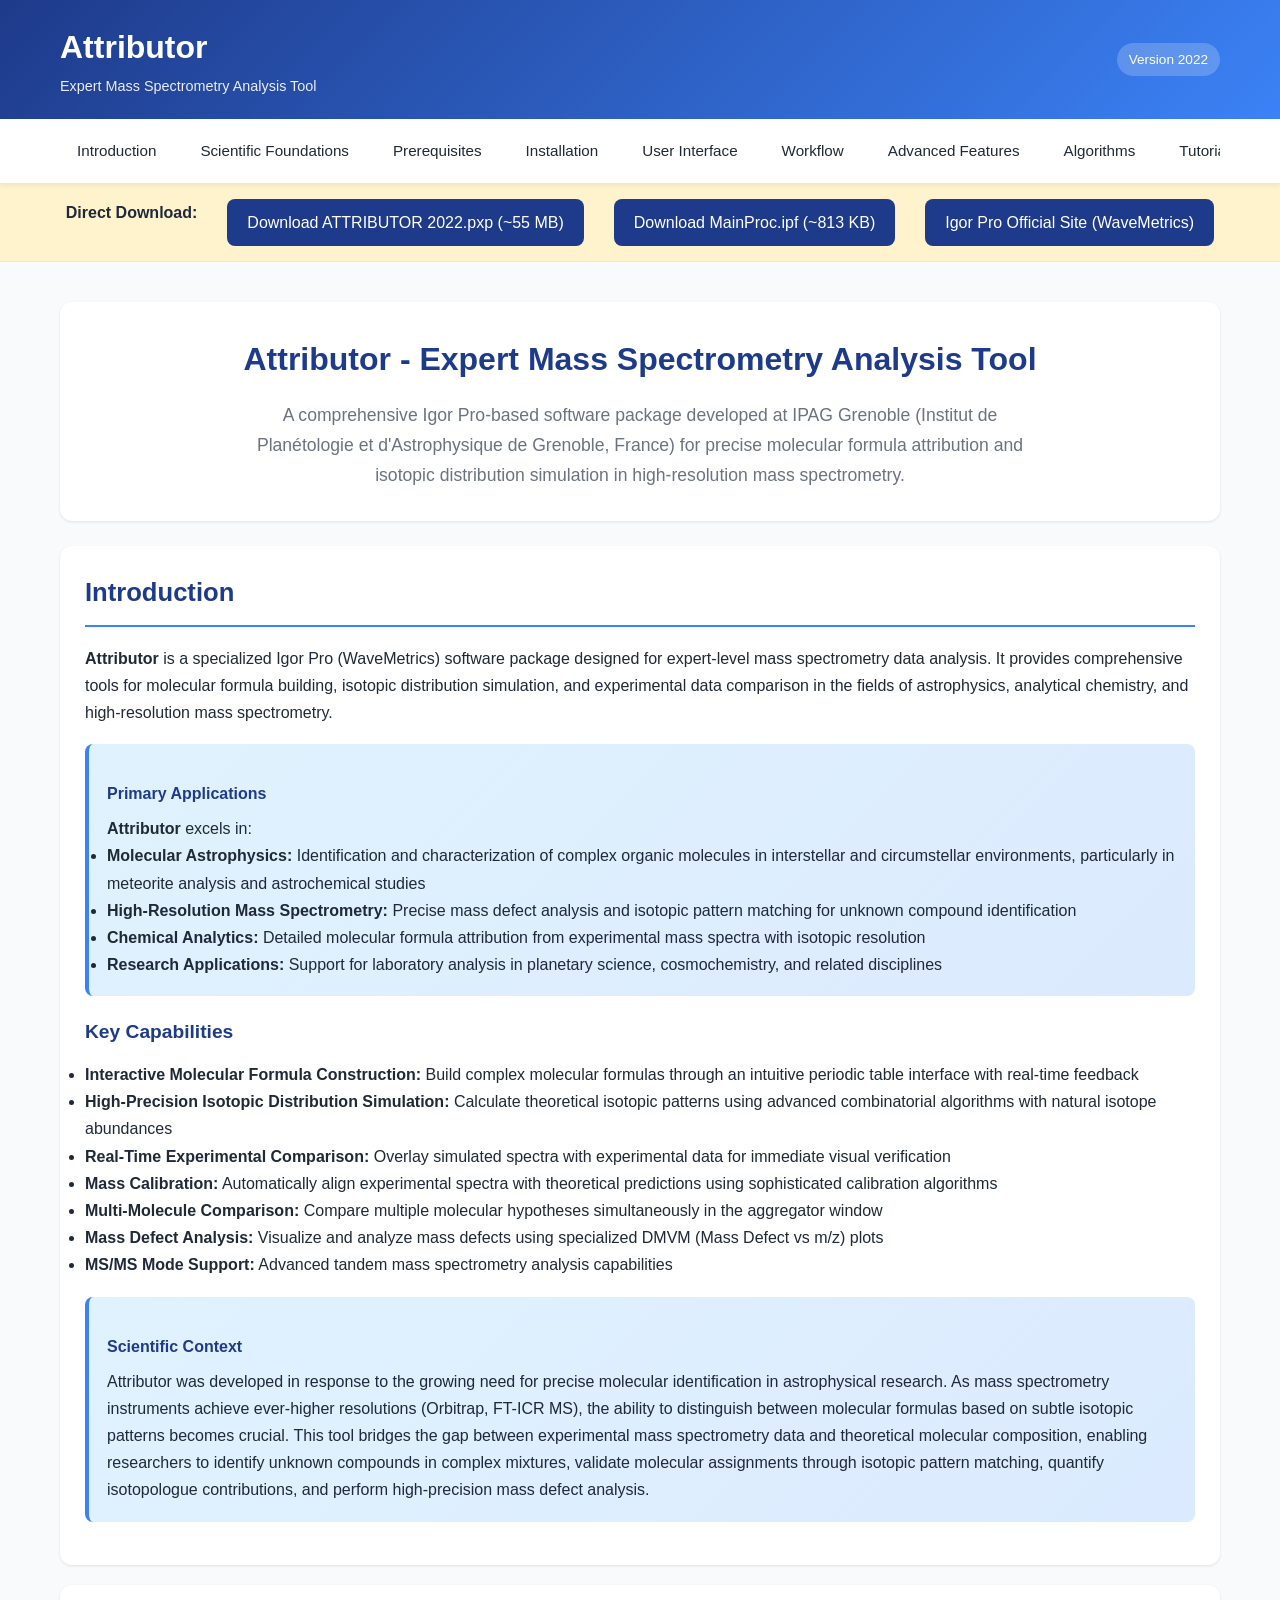
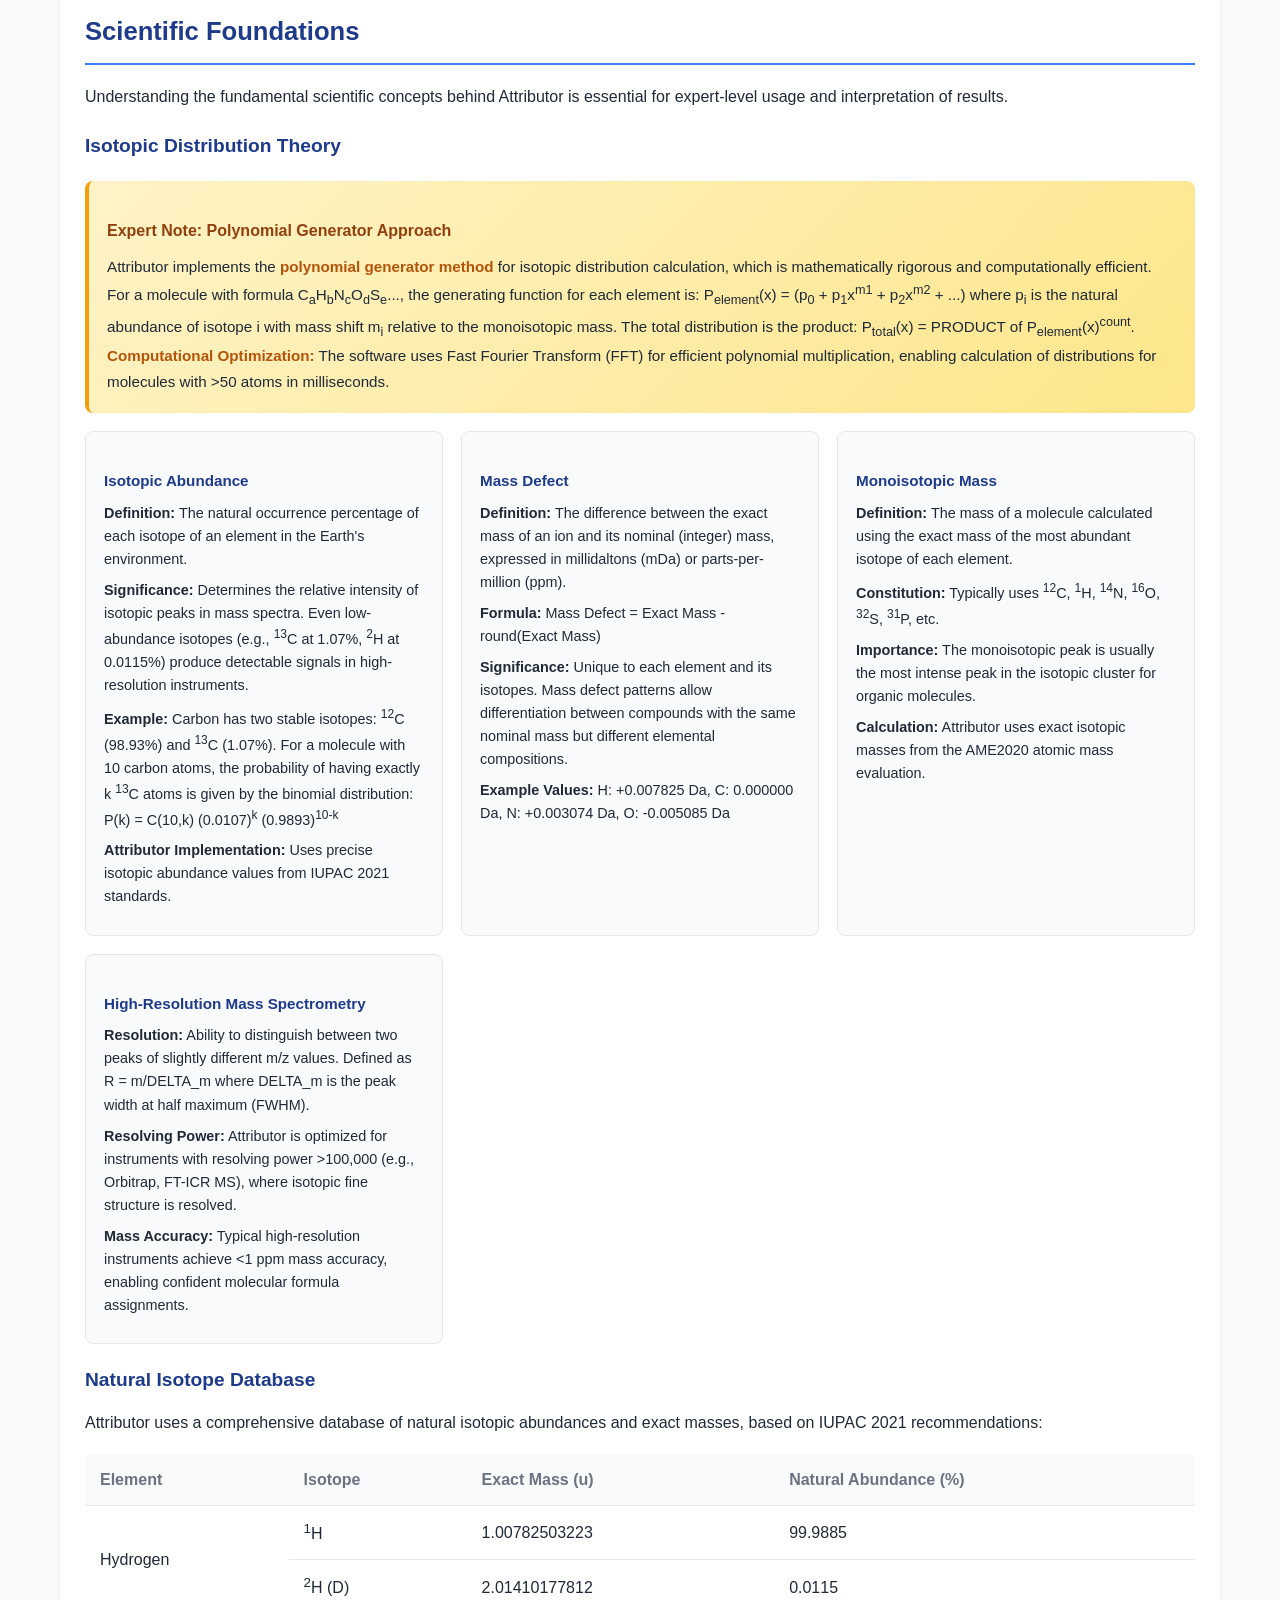
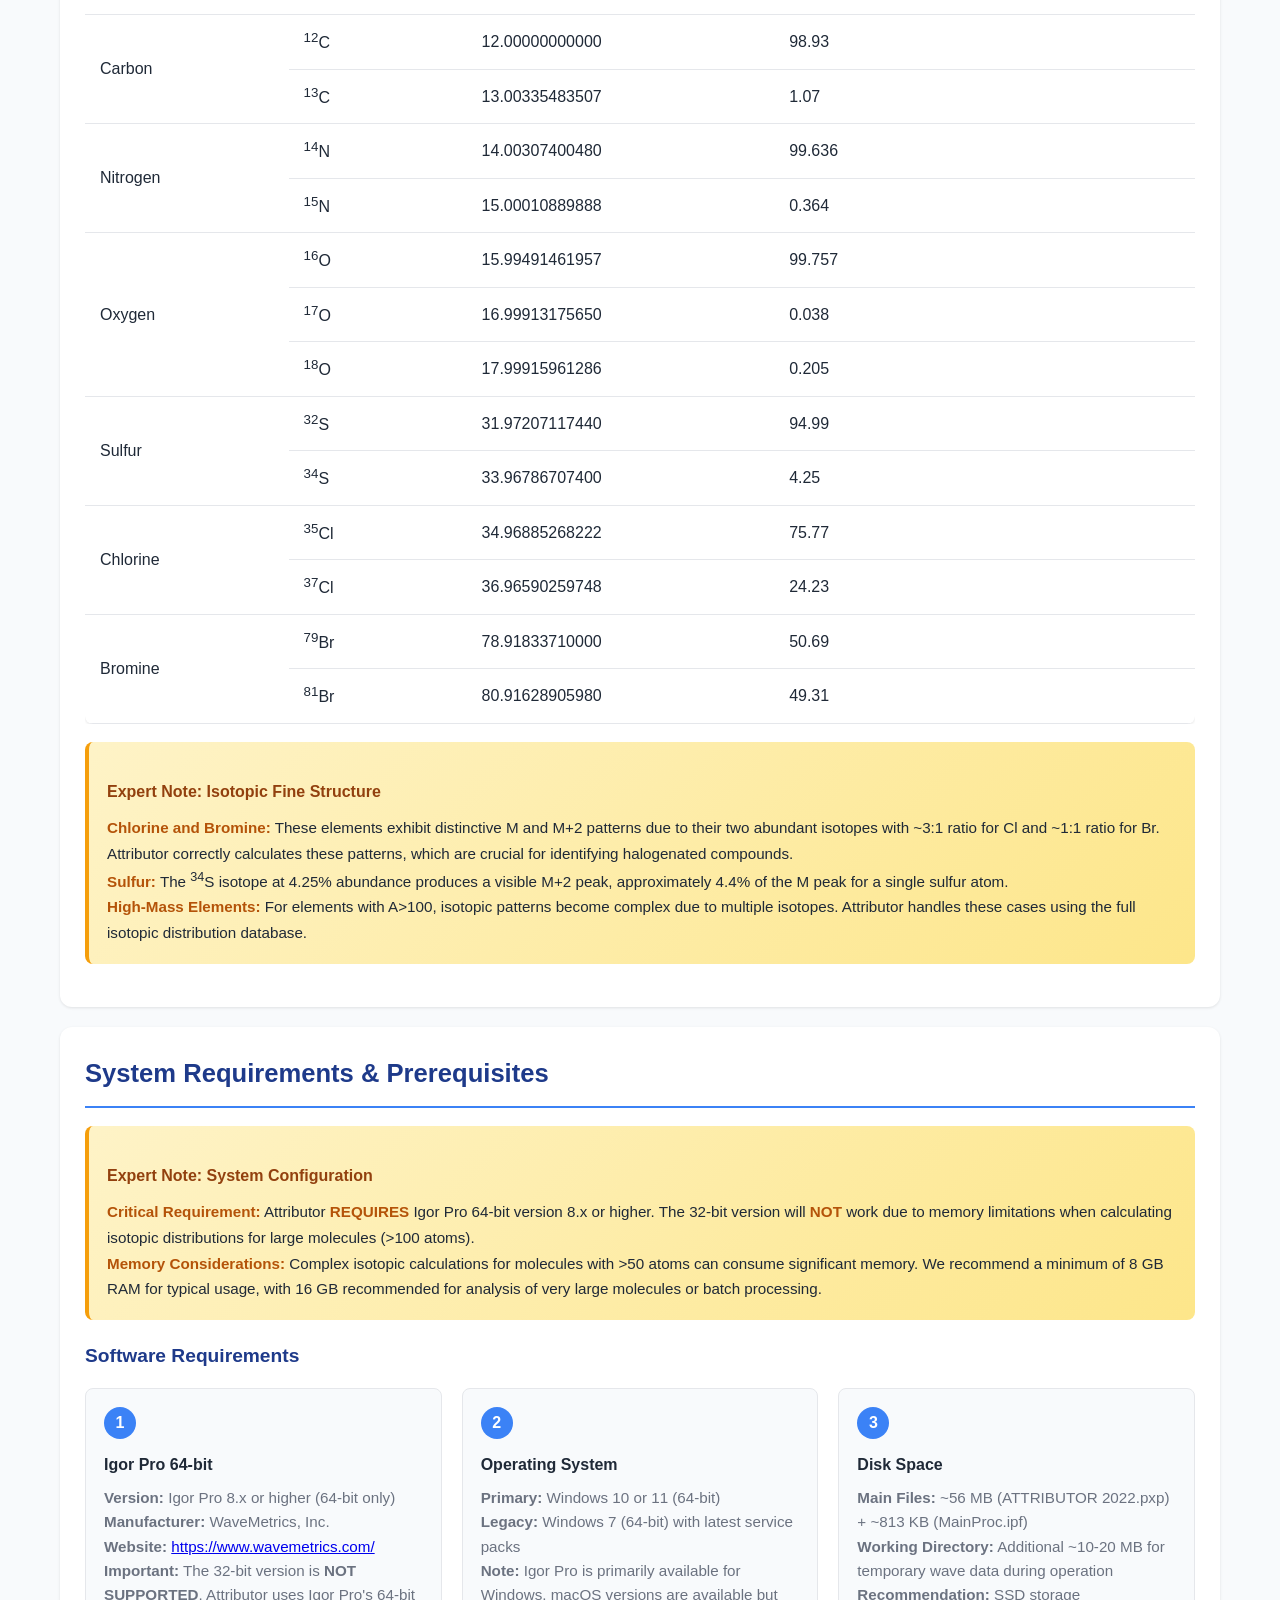
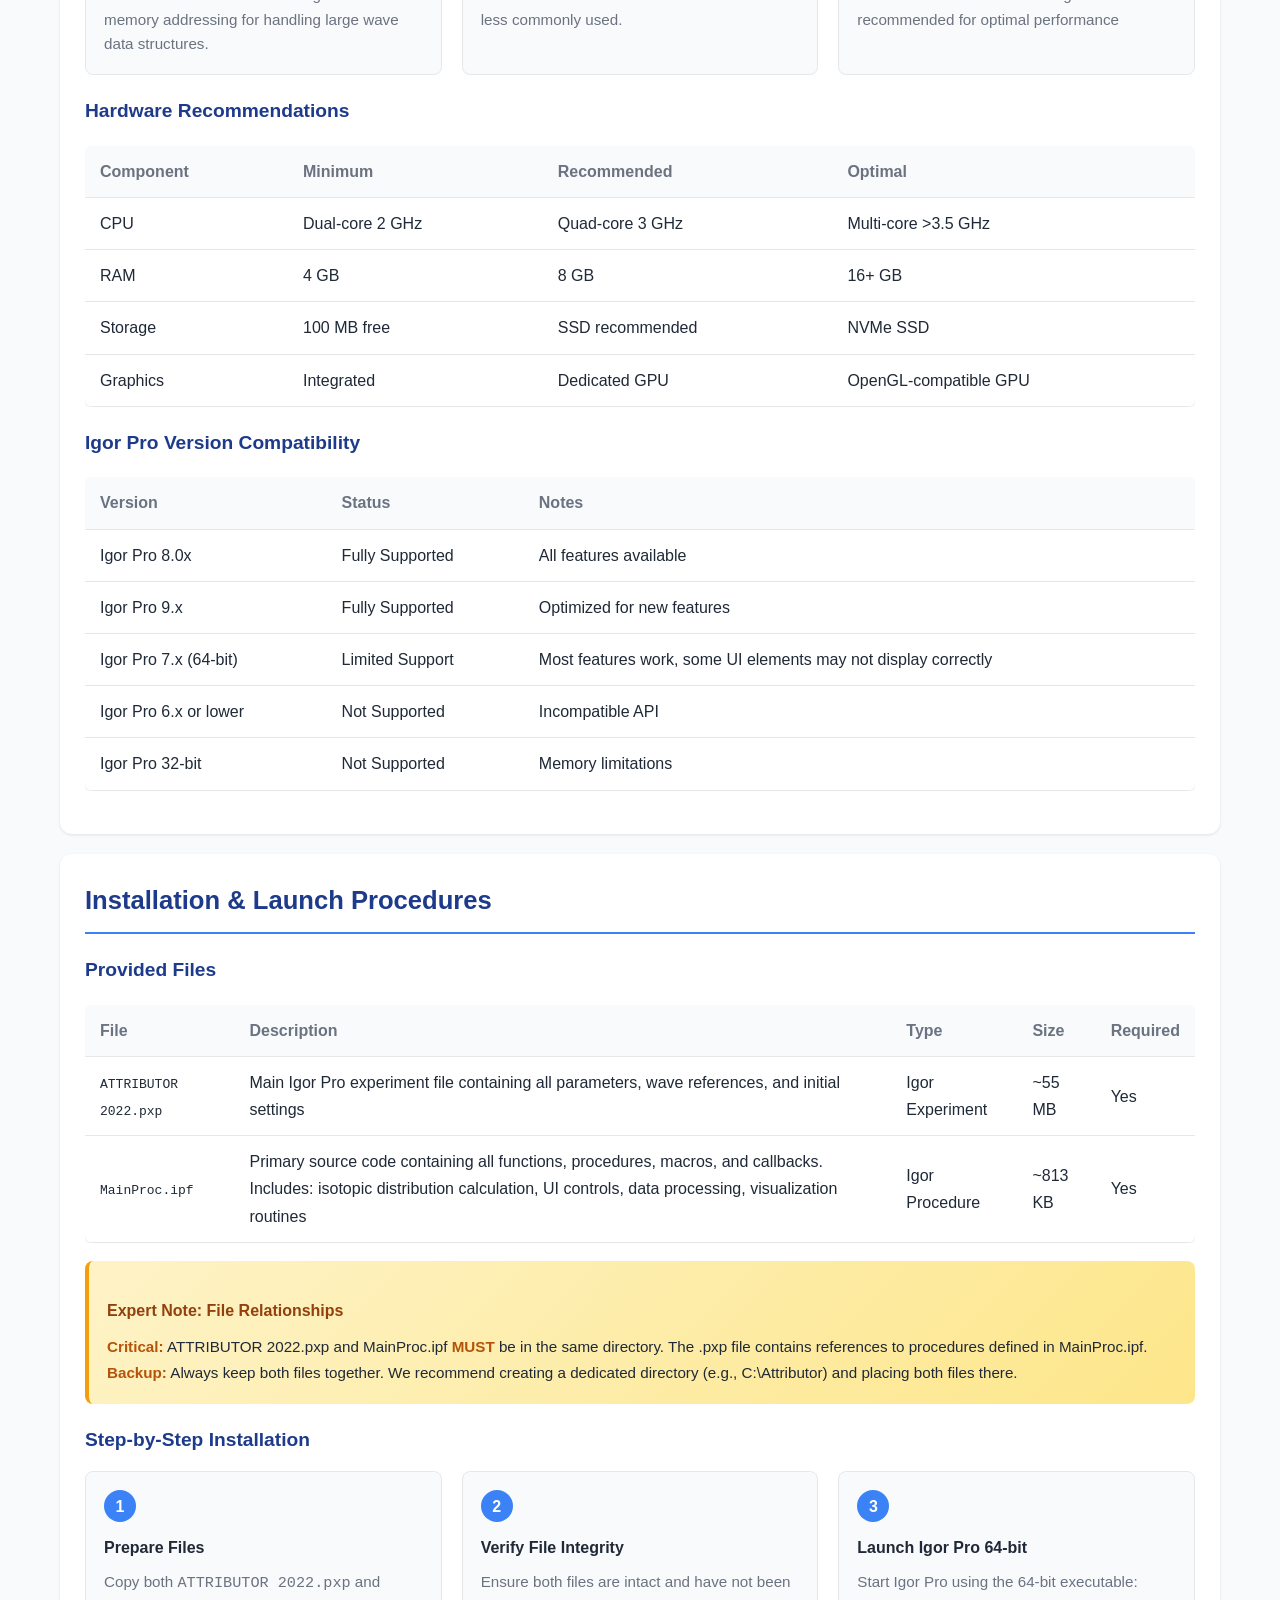
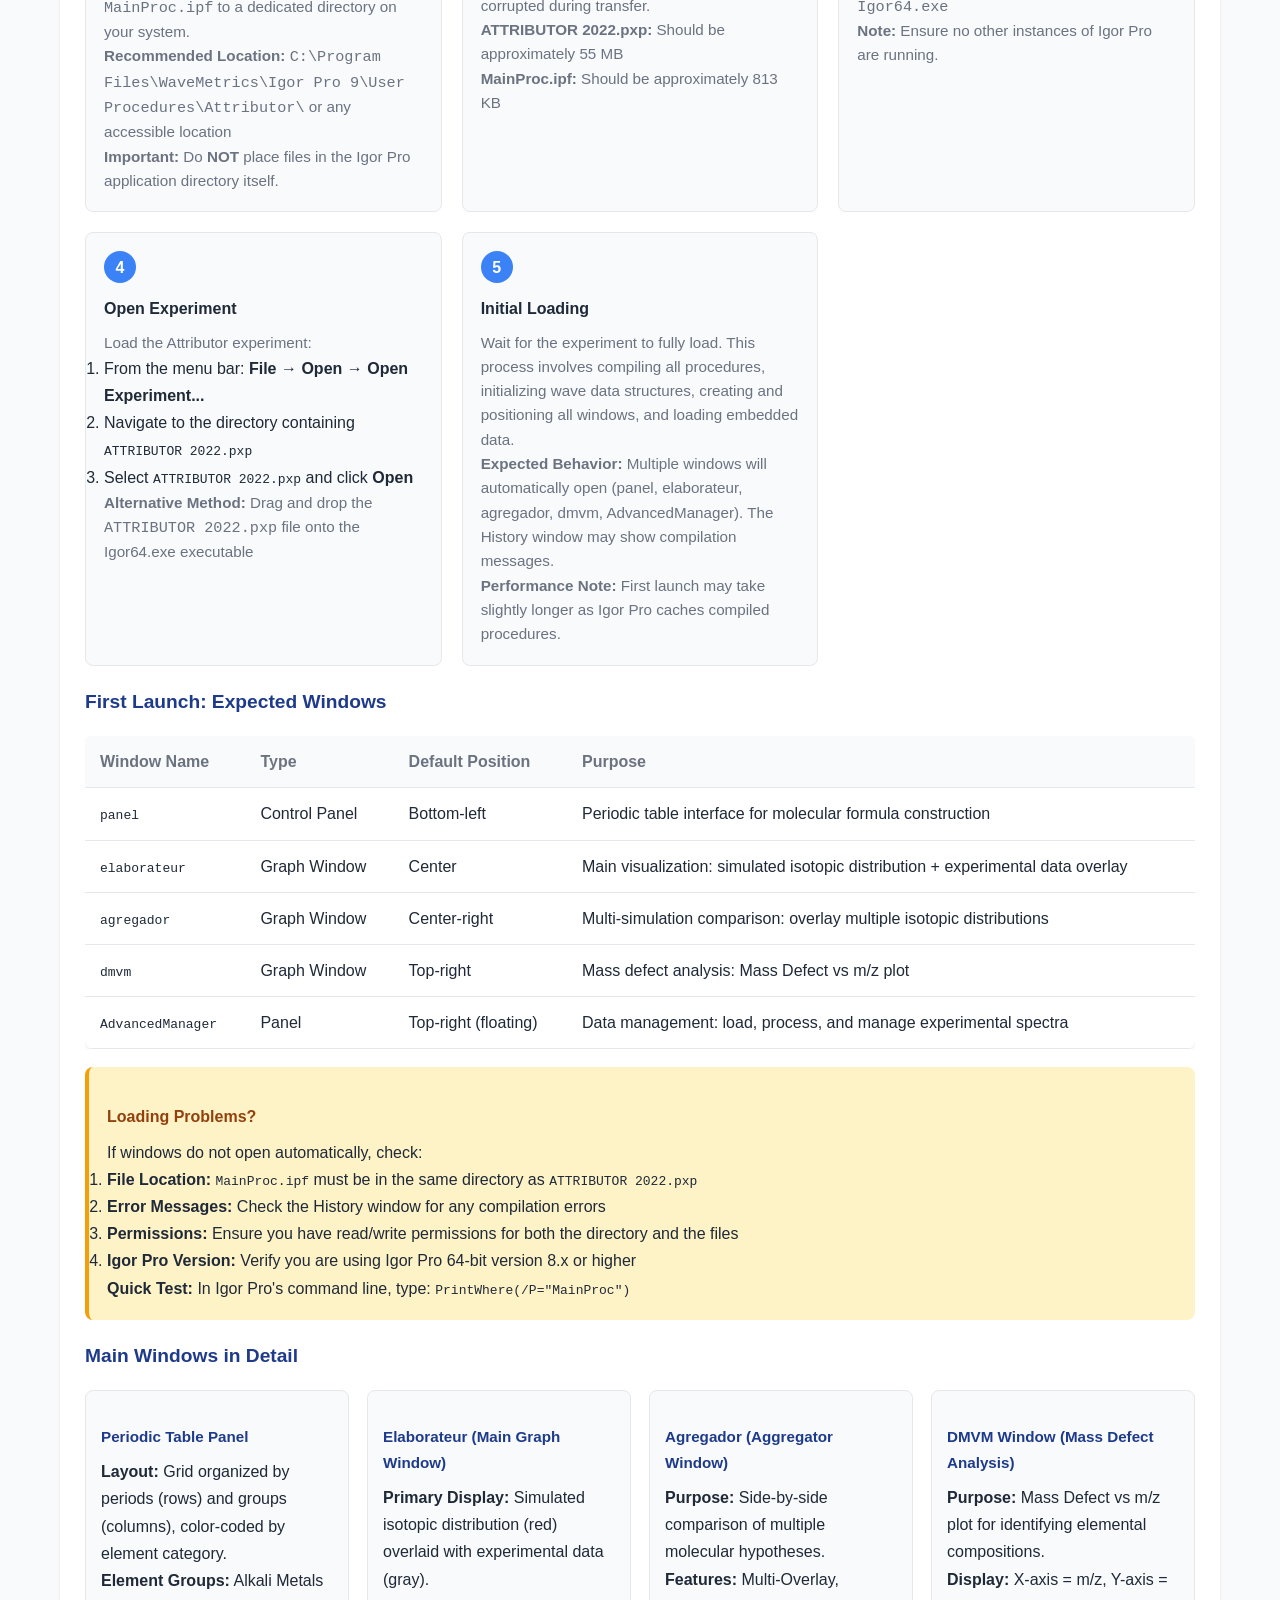
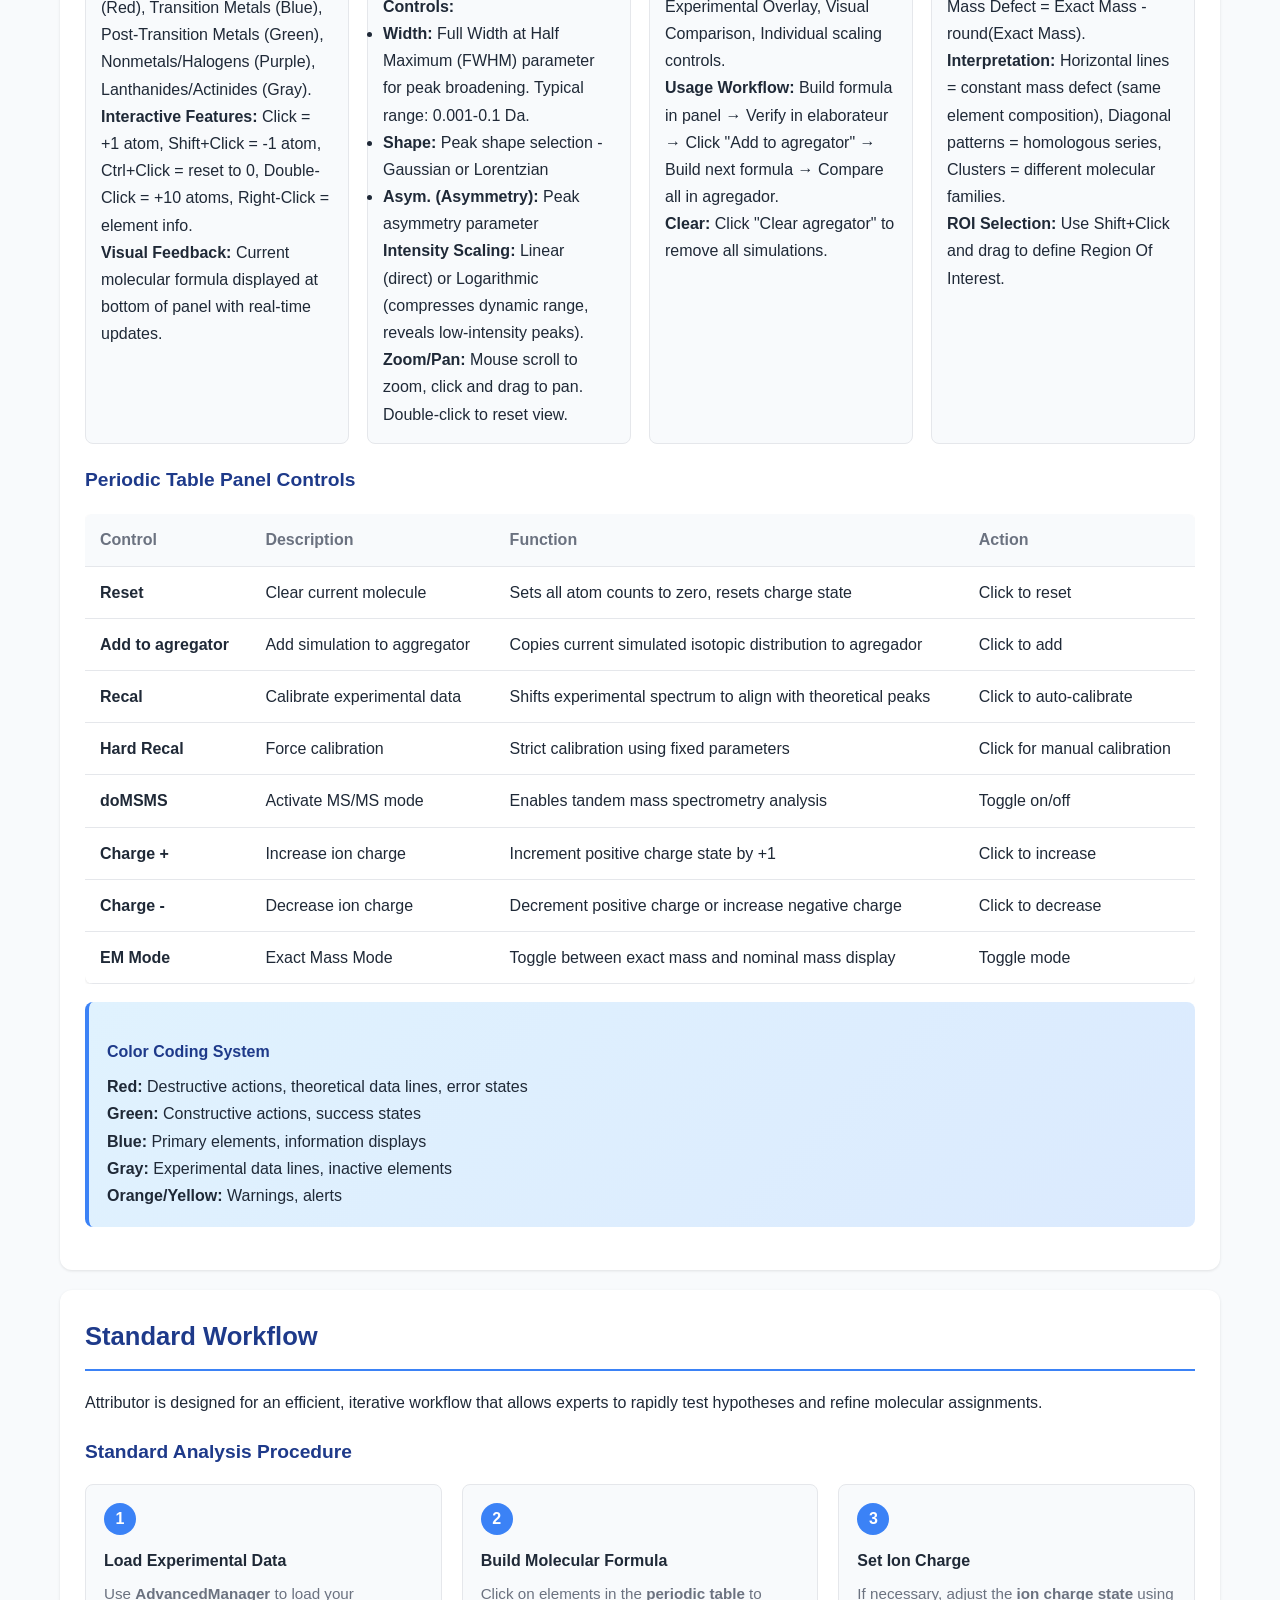
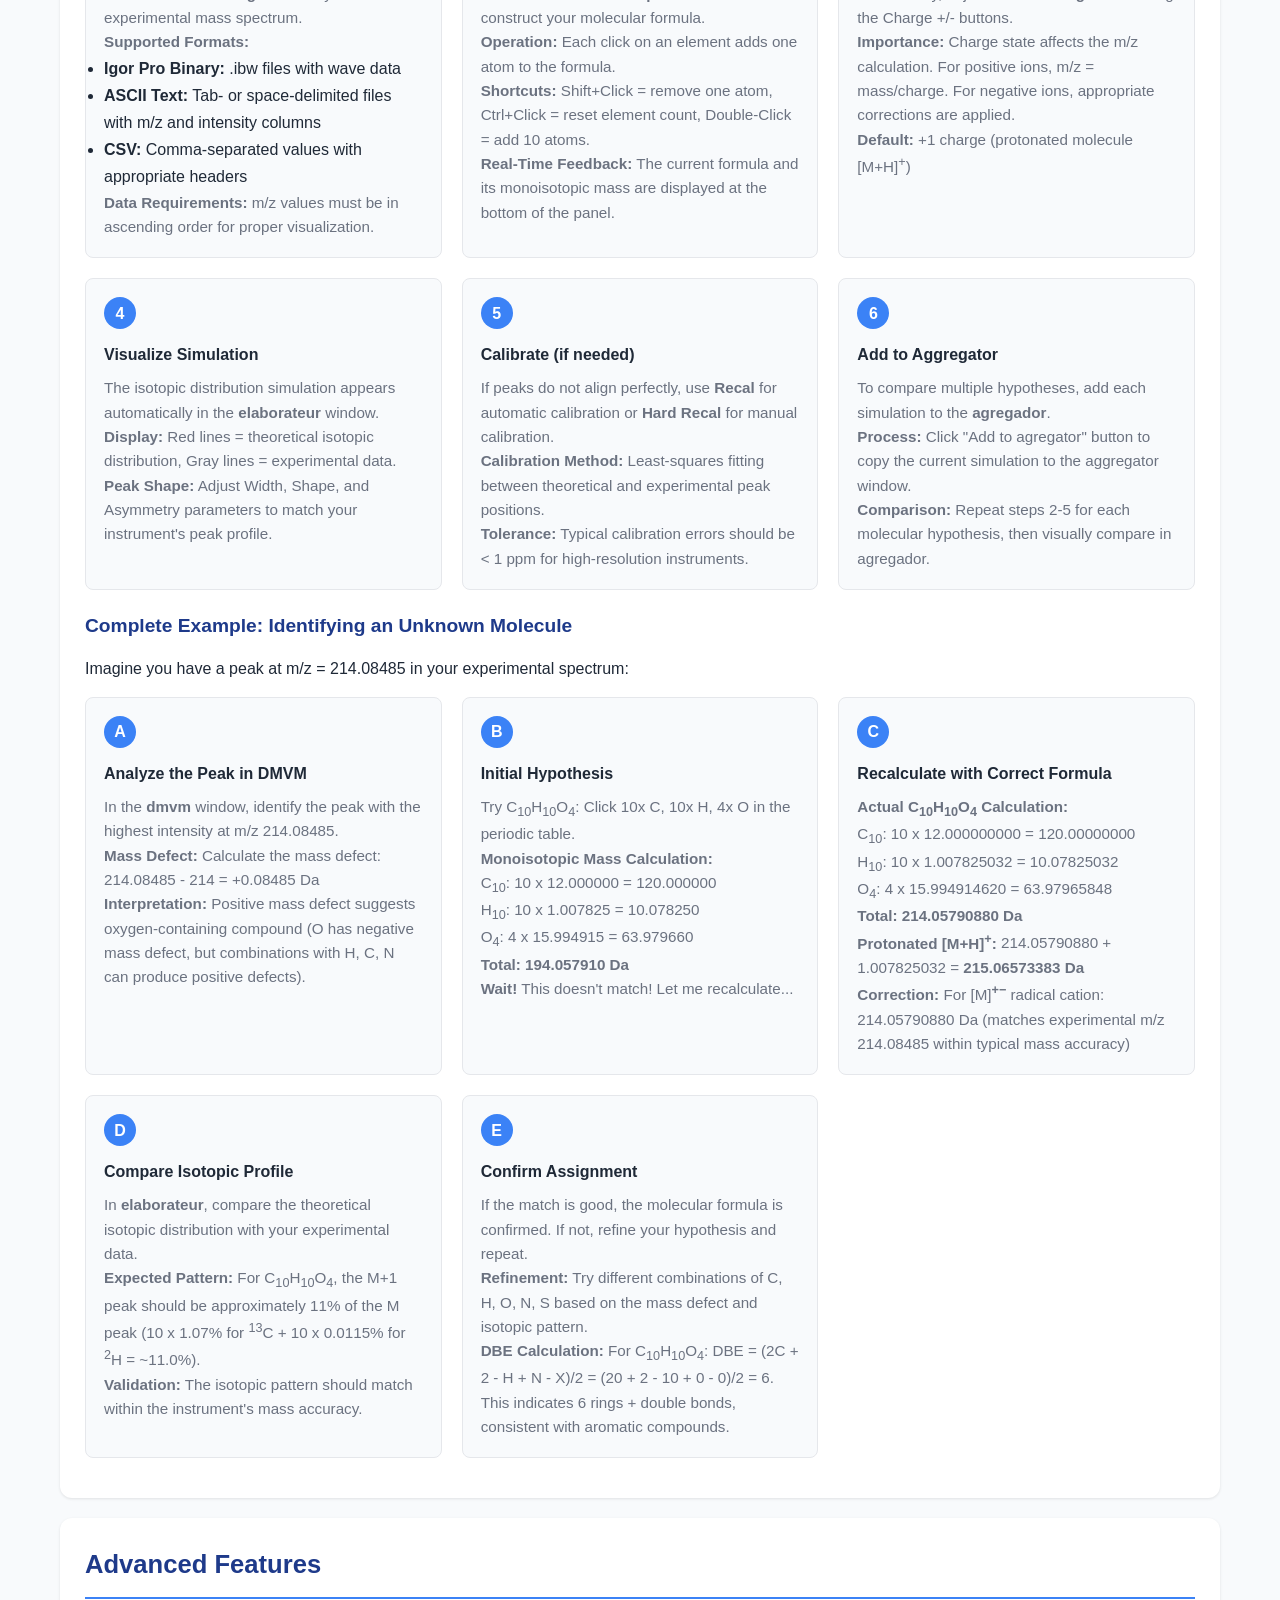
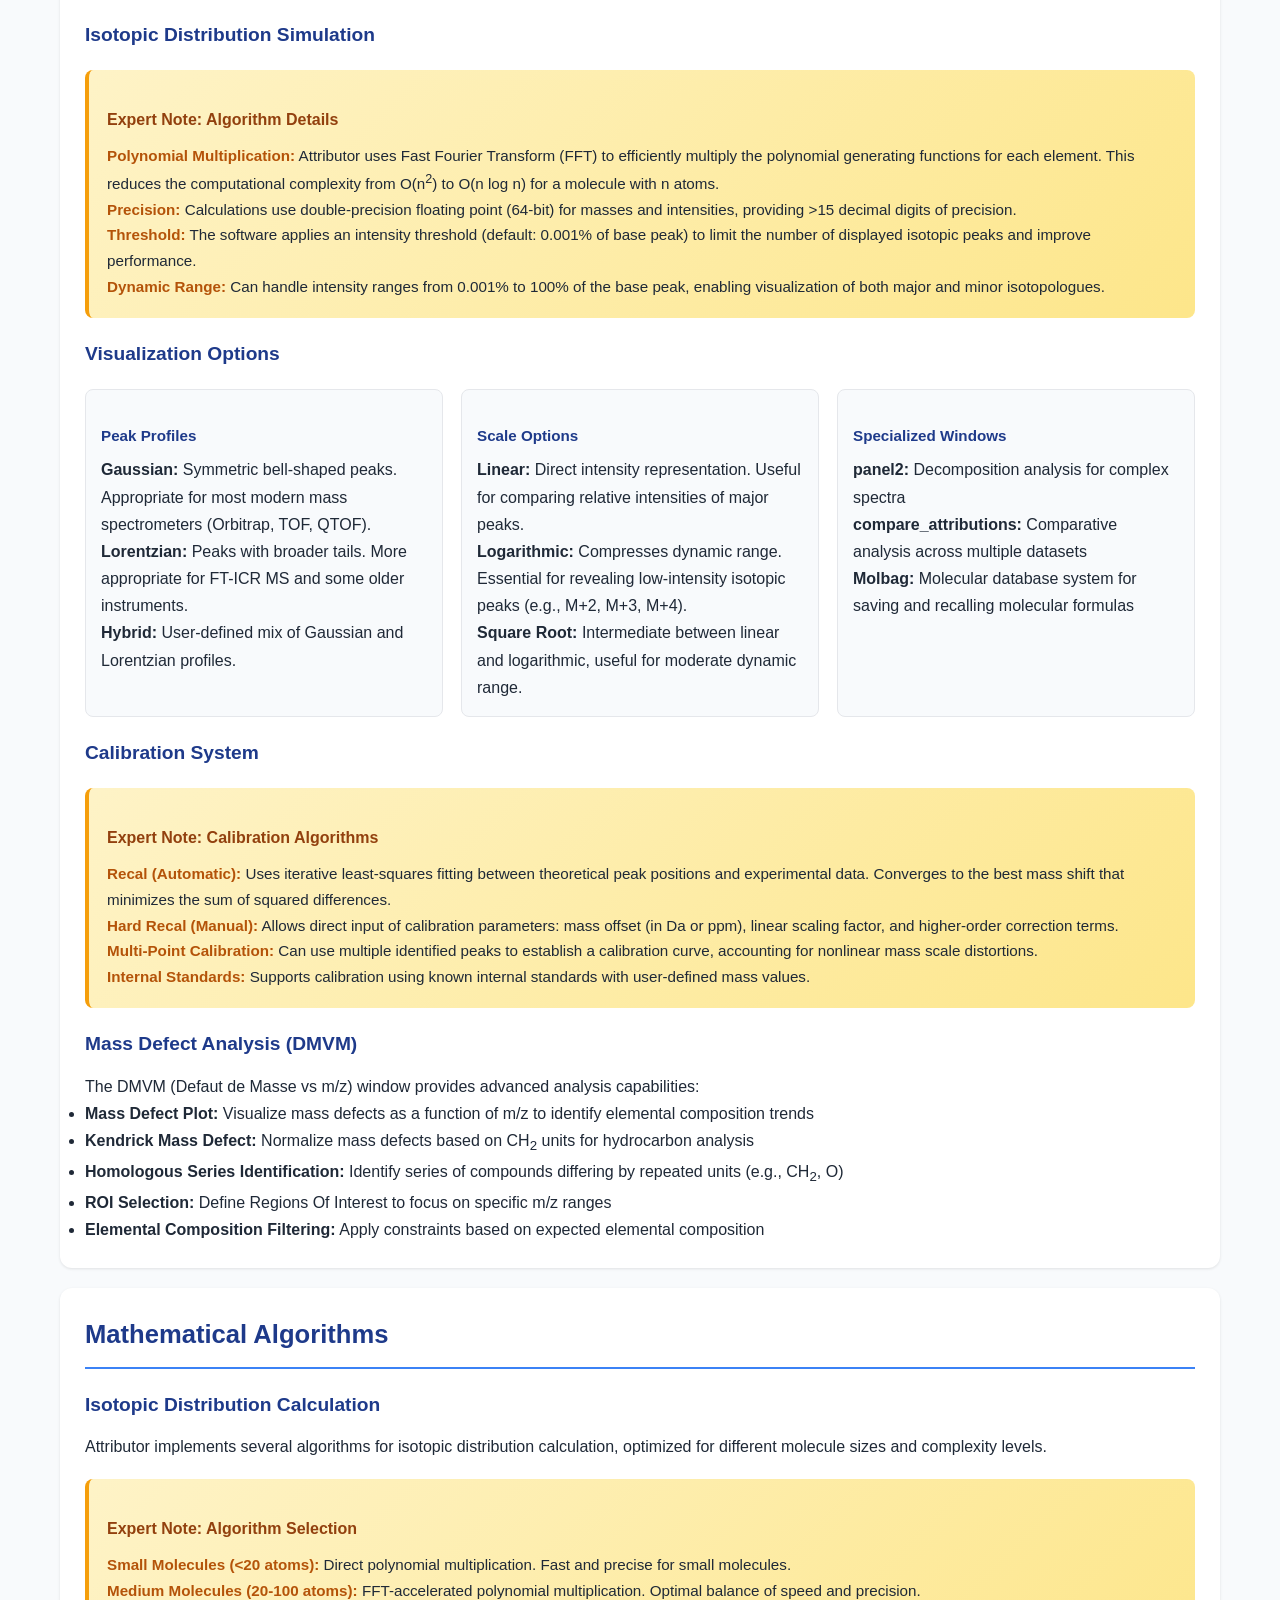
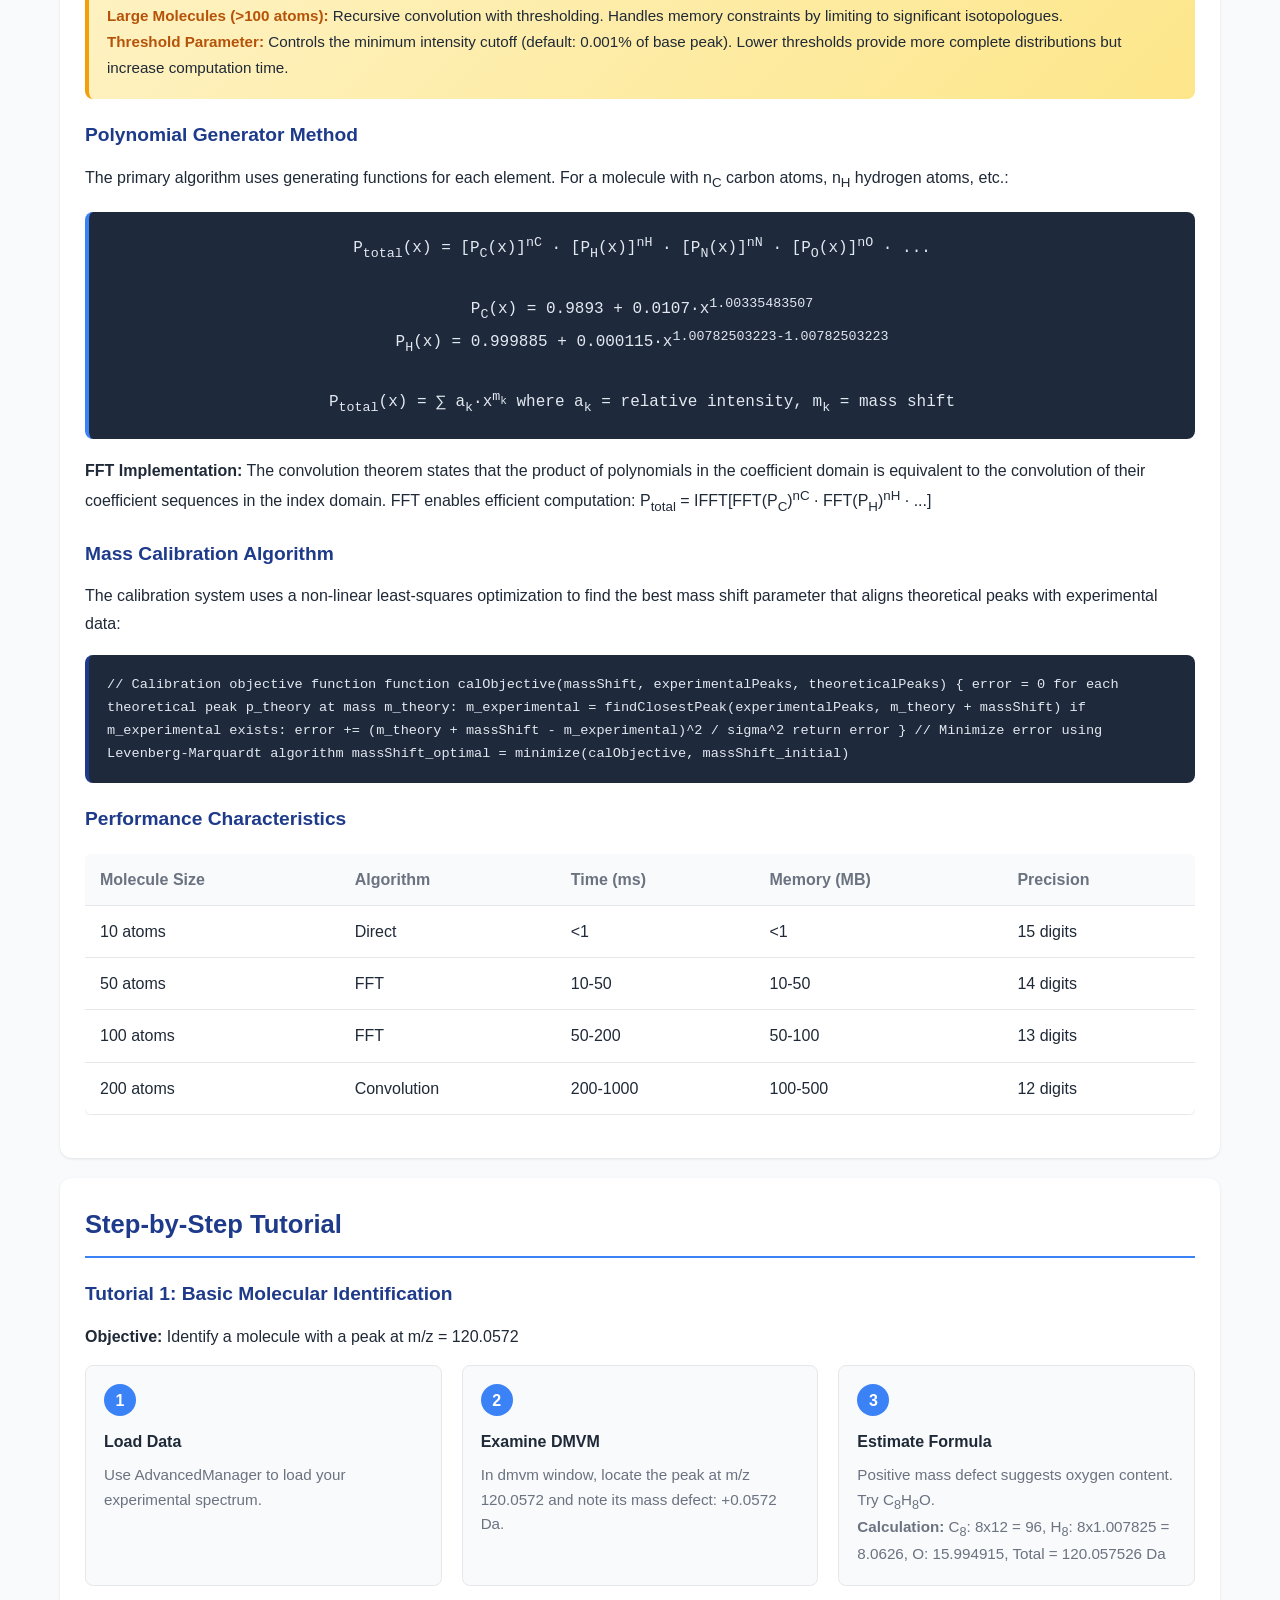
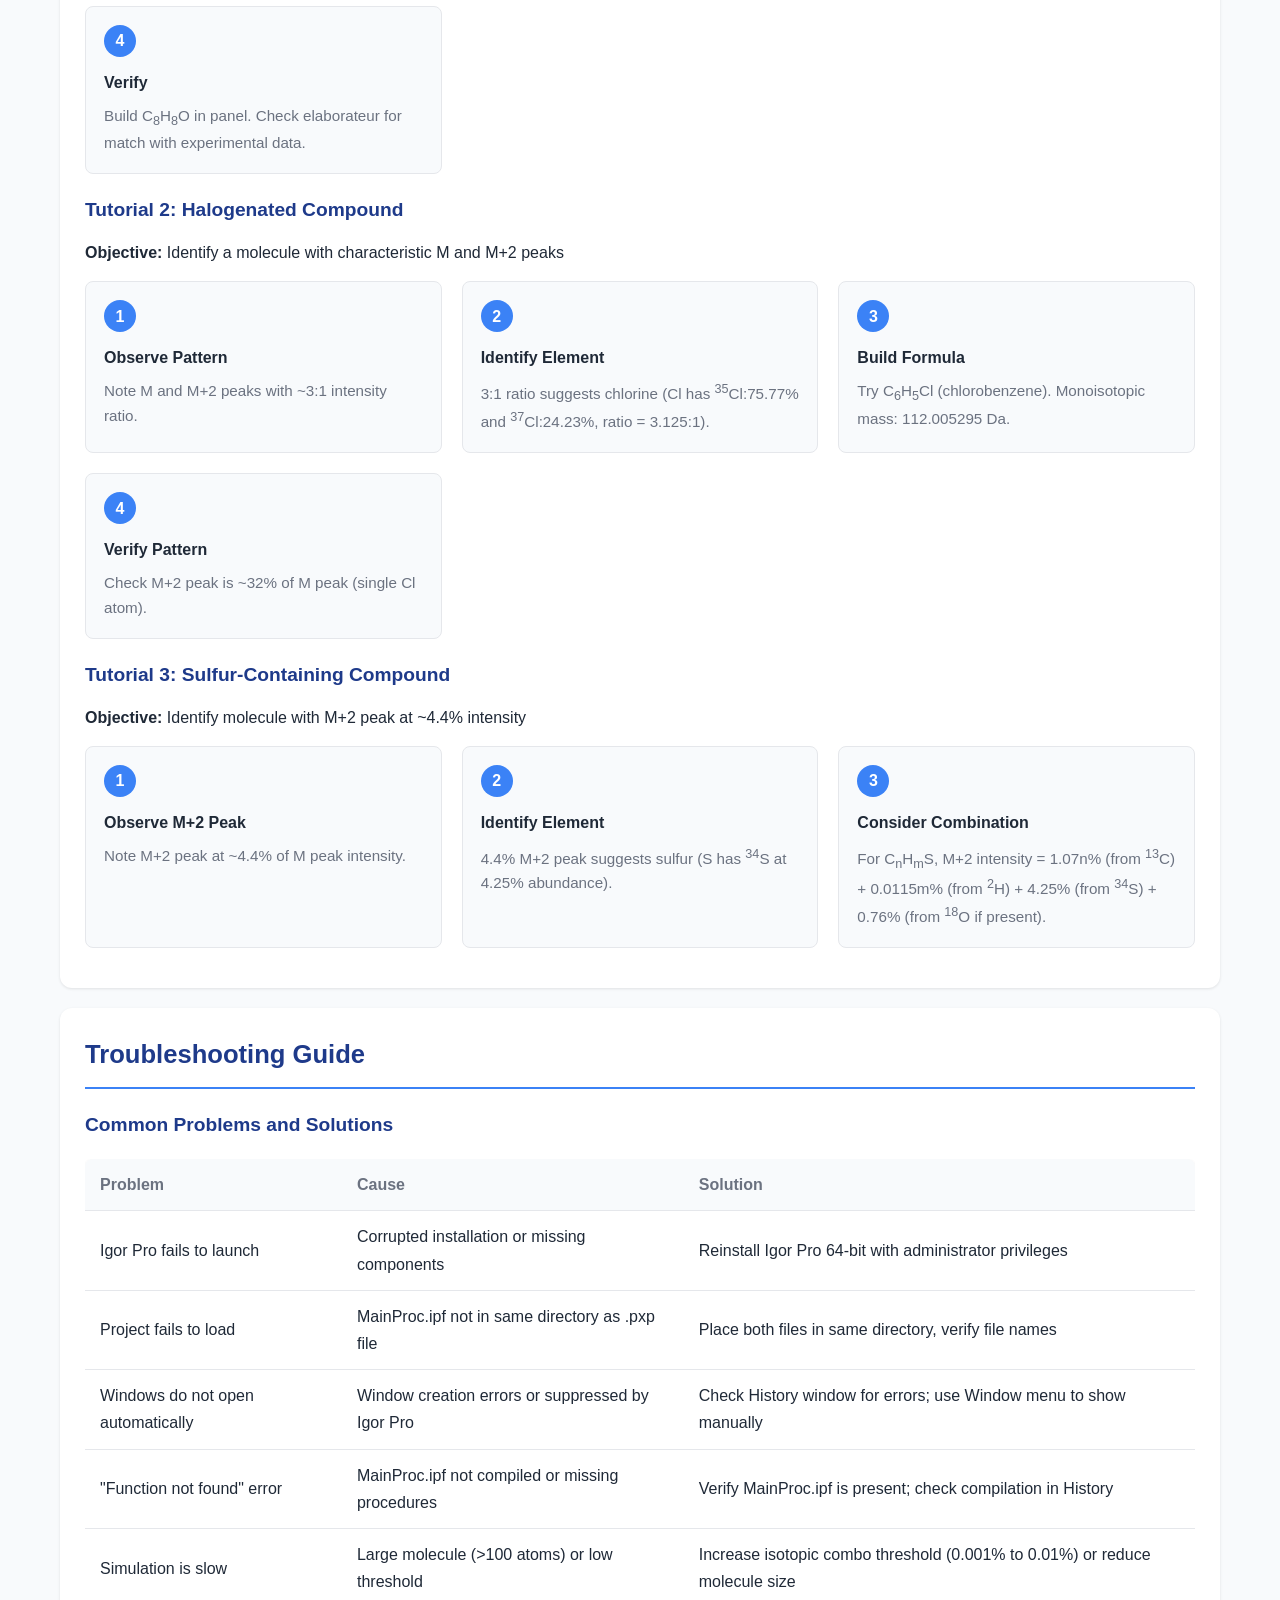
==== commit 43b54711: "Complete English expert guide with technical details - Replace French guide with comprehensive Engli" ====
--- a/attributor-guide-full.html
+++ b/attributor-guide-full.html
@@ -1,9 +1,9 @@
 <!DOCTYPE html>
-<html lang="fr">
+<html lang="en">
 <head>
     <meta charset="UTF-8">
     <meta name="viewport" content="width=device-width, initial-scale=1.0">
-    <title>Attributor - Guide Utilisateur Complet | IPAG Grenoble</title>
+    <title>Attributor - Complete Expert User Guide | IPAG Grenoble</title>
 <style>
 :root {
     --ipag-blue: #1e3a8a;
@@ -16,11 +16,7 @@
     --border-color: #e5e7eb;
 }
 
-* {
-    margin: 0;
-    padding: 0;
-    box-sizing: border-box;
-}
+* { margin: 0; padding: 0; box-sizing: border-box; }
 
 body {
     font-family: -apple-system, BlinkMacSystemFont, 'Segoe UI', Roboto, Oxygen, Ubuntu, sans-serif;
@@ -29,11 +25,7 @@
     background-color: var(--bg-color);
 }
 
-.container {
-    max-width: 1200px;
-    margin: 0 auto;
-    padding: 0 20px;
-}
+.container { max-width: 1200px; margin: 0 auto; padding: 0 20px; }
 
 header {
     background: linear-gradient(135deg, var(--ipag-blue) 0%, var(--ipag-light-blue) 100%);
@@ -50,17 +42,8 @@
     gap: 20px;
 }
 
-.logo h1 {
-    font-size: 2rem;
-    font-weight: 700;
-}
-
-.subtitle {
-    font-size: 0.9rem;
-    opacity: 0.9;
-    font-weight: 300;
-}
-
+.logo h1 { font-size: 2rem; font-weight: 700; }
+.subtitle { font-size: 0.9rem; opacity: 0.9; font-weight: 300; }
 .version-badge {
     background: rgba(255,255,255,0.2);
     padding: 5px 12px;
@@ -95,20 +78,10 @@
     border: 1px solid transparent;
 }
 
-.nav-item:hover {
-    background: var(--bg-color);
-    border-color: var(--border-color);
-}
-
-.nav-item.active {
-    background: var(--ipag-light-blue);
-    color: white;
-    border-color: var(--ipag-light-blue);
-}
-
-main {
-    padding: 20px 0;
-}
+.nav-item:hover { background: var(--bg-color); border-color: var(--border-color); }
+.nav-item.active { background: var(--ipag-light-blue); color: white; border-color: var(--ipag-light-blue); }
+
+main { padding: 20px 0; }
 
 .download-bar {
     background: #fff3cd;
@@ -152,18 +125,8 @@
     box-shadow: 0 1px 3px rgba(0,0,0,0.1);
 }
 
-.hero h2 {
-    font-size: 2rem;
-    color: var(--ipag-blue);
-    margin-bottom: 15px;
-}
-
-.hero p {
-    font-size: 1.1rem;
-    max-width: 800px;
-    margin: 0 auto;
-    color: var(--ipag-gray);
-}
+.hero h2 { font-size: 2rem; color: var(--ipag-blue); margin-bottom: 15px; }
+.hero p { font-size: 1.1rem; max-width: 800px; margin: 0 auto; color: var(--ipag-gray); }
 
 .section {
     background: white;
@@ -181,17 +144,8 @@
     border-bottom: 2px solid var(--ipag-light-blue);
 }
 
-.section h3 {
-    font-size: 1.2rem;
-    color: var(--ipag-blue);
-    margin: 20px 0 12px 0;
-}
-
-.section h4 {
-    font-size: 1rem;
-    color: var(--ipag-gray);
-    margin: 18px 0 8px 0;
-}
+.section h3 { font-size: 1.2rem; color: var(--ipag-blue); margin: 20px 0 12px 0; }
+.section h4 { font-size: 1rem; color: var(--ipag-gray); margin: 18px 0 8px 0; }
 
 .info-box {
     background: linear-gradient(135deg, #e0f2fe 0%, #dbeafe 100%);
@@ -200,11 +154,7 @@
     border-radius: 8px;
     margin: 18px 0;
 }
-
-.info-box h4 {
-    color: var(--ipag-blue);
-    margin-bottom: 8px;
-}
+.info-box h4 { color: var(--ipag-blue); margin-bottom: 8px; }
 
 .warning-box {
     background: #fef3c7;
@@ -213,10 +163,7 @@
     border-radius: 8px;
     margin: 18px 0;
 }
-
-.warning-box h4 {
-    color: #92400e;
-}
+.warning-box h4 { color: #92400e; }
 
 .steps {
     display: grid;
@@ -232,11 +179,7 @@
     padding: 18px;
     transition: transform 0.2s, box-shadow 0.2s;
 }
-
-.step:hover {
-    transform: translateY(-2px);
-    box-shadow: 0 4px 12px rgba(0,0,0,0.1);
-}
+.step:hover { transform: translateY(-2px); box-shadow: 0 4px 12px rgba(0,0,0,0.1); }
 
 .step-number {
     display: inline-flex;
@@ -251,18 +194,8 @@
     font-size: 1rem;
     margin-bottom: 12px;
 }
-
-.step h4 {
-    color: var(--text-color);
-    margin: 0 0 8px 0;
-    font-size: 1rem;
-}
-
-.step p {
-    color: var(--ipag-gray);
-    font-size: 0.95rem;
-    line-height: 1.6;
-}
+.step h4 { color: var(--text-color); margin: 0 0 8px 0; font-size: 1rem; }
+.step p { color: var(--ipag-gray); font-size: 0.95rem; line-height: 1.6; }
 
 .interface-grid {
     display: grid;
@@ -270,7 +203,6 @@
     gap: 18px;
     margin: 18px 0;
 }
-
 .interface-zone {
     background: var(--bg-color);
     border: 1px solid var(--border-color);
@@ -278,12 +210,7 @@
     padding: 15px;
     text-align: left;
 }
-
-.interface-zone h4 {
-    color: var(--ipag-blue);
-    margin-bottom: 8px;
-    font-size: 0.95rem;
-}
+.interface-zone h4 { color: var(--ipag-blue); margin-bottom: 8px; font-size: 0.95rem; }
 
 .screenshot-grid {
     display: grid;
@@ -291,24 +218,14 @@
     gap: 18px;
     margin: 18px 0;
 }
-
 .screenshot-item {
     background: var(--bg-color);
     border: 1px solid var(--border-color);
     border-radius: 8px;
     padding: 15px;
 }
-
-.screenshot-item h4 {
-    color: var(--ipag-blue);
-    margin-bottom: 8px;
-    font-size: 0.95rem;
-}
-
-.screenshot-item p {
-    font-size: 0.9rem;
-    color: var(--ipag-gray);
-}
+.screenshot-item h4 { color: var(--ipag-blue); margin-bottom: 8px; font-size: 0.95rem; }
+.screenshot-item p { font-size: 0.9rem; color: var(--ipag-gray); }
 
 .code-block {
     background: #1e293b;
@@ -322,10 +239,7 @@
     border-left: 4px solid var(--ipag-blue);
 }
 
-.table-container {
-    overflow-x: auto;
-    margin: 18px 0;
-}
+.table-container { overflow-x: auto; margin: 18px 0; }
 
 table {
     width: 100%;
@@ -335,22 +249,9 @@
     overflow: hidden;
     box-shadow: 0 1px 3px rgba(0,0,0,0.1);
 }
-
-th, td {
-    padding: 12px 15px;
-    text-align: left;
-    border-bottom: 1px solid var(--border-color);
-}
-
-th {
-    background: var(--bg-color);
-    font-weight: 600;
-    color: var(--ipag-gray);
-}
-
-tr:hover {
-    background: var(--bg-color);
-}
+th, td { padding: 12px 15px; text-align: left; border-bottom: 1px solid var(--border-color); }
+th { background: var(--bg-color); font-weight: 600; color: var(--ipag-gray); }
+tr:hover { background: var(--bg-color); }
 
 .scientific-concepts {
     display: grid;
@@ -358,7 +259,6 @@
     gap: 18px;
     margin: 18px 0;
 }
-
 .concept-card {
     background: var(--bg-color);
     border: 1px solid var(--border-color);
@@ -366,24 +266,45 @@
     padding: 18px;
     transition: transform 0.2s, box-shadow 0.2s;
 }
-
-.concept-card:hover {
-    transform: translateY(-2px);
-    box-shadow: 0 4px 12px rgba(0,0,0,0.1);
-}
-
-.concept-card h4 {
-    color: var(--ipag-blue);
-    margin-bottom: 8px;
+.concept-card:hover { transform: translateY(-2px); box-shadow: 0 4px 12px rgba(0,0,0,0.1); }
+.concept-card h4 { color: var(--ipag-blue); margin-bottom: 8px; font-size: 0.95rem; }
+.concept-card p { color: var(--text-color); font-size: 0.9rem; line-height: 1.6; margin-bottom: 8px; }
+
+.expert-note {
+    background: linear-gradient(135deg, #fef3c7 0%, #fde68a 100%);
+    border-left: 4px solid var(--ipag-orange);
+    padding: 18px;
+    border-radius: 8px;
+    margin: 18px 0;
     font-size: 0.95rem;
 }
-
-.concept-card p {
-    color: var(--text-color);
-    font-size: 0.9rem;
-    line-height: 1.6;
-    margin-bottom: 8px;
-}
+.expert-note h4 { color: #92400e; margin-bottom: 10px; }
+.expert-note strong { color: #b45309; }
+
+.math-formula {
+    background: #1e293b;
+    color: #e2e8f0;
+    padding: 20px;
+    border-radius: 8px;
+    overflow-x: auto;
+    font-family: 'Consolas', 'Monaco', monospace;
+    font-size: 1rem;
+    margin: 18px 0;
+    border-left: 4px solid var(--ipag-light-blue);
+    text-align: center;
+}
+
+.igordetail {
+    background: #0f172a;
+    color: #e2e8f0;
+    padding: 15px;
+    border-radius: 6px;
+    margin: 12px 0;
+    font-family: 'Consolas', 'Monaco', monospace;
+    font-size: 0.85rem;
+    border-left: 3px solid #3b82f6;
+}
+.igordetail strong { color: #60a5fa; }
 
 footer {
     background: var(--ipag-blue);
@@ -392,7 +313,6 @@
     text-align: center;
     margin-top: 30px;
 }
-
 .footer-content {
     display: flex;
     justify-content: space-between;
@@ -400,112 +320,36 @@
     flex-wrap: wrap;
     gap: 18px;
 }
-
-.footer-left, .footer-center, .footer-right {
-    flex: 1;
-}
-
-.footer-center {
-    text-align: center;
-}
-
-.footer-right {
-    text-align: right;
-}
-
-.footer-center h4, .footer-right h4 {
-    color: white;
-    margin-bottom: 12px;
-    font-size: 0.95rem;
-}
-
-.footer-links {
-    display: flex;
-    gap: 20px;
-    flex-wrap: wrap;
-    justify-content: center;
-}
-
-.footer-links a {
-    color: rgba(255,255,255,0.8);
-    text-decoration: none;
-    font-size: 0.9rem;
-    transition: color 0.2s;
-}
-
-.footer-links a:hover {
-    color: white;
-}
-
-.footer-left h3 {
-    color: white;
-    margin-bottom: 8px;
-    font-size: 1.1rem;
-}
-
-.footer-left p {
-    color: rgba(255,255,255,0.8);
-    margin: 4px 0;
-    font-size: 0.85rem;
-}
-
-.footer-right p {
-    color: rgba(255,255,255,0.8);
-    margin: 4px 0;
-    font-size: 0.85rem;
-}
-
+.footer-left, .footer-center, .footer-right { flex: 1; }
+.footer-center { text-align: center; }
+.footer-right { text-align: right; }
+.footer-center h4, .footer-right h4 { color: white; margin-bottom: 12px; font-size: 0.95rem; }
+.footer-links { display: flex; gap: 20px; flex-wrap: wrap; justify-content: center; }
+.footer-links a { color: rgba(255,255,255,0.8); text-decoration: none; font-size: 0.9rem; transition: color 0.2s; }
+.footer-links a:hover { color: white; }
+.footer-left h3 { color: white; margin-bottom: 8px; font-size: 1.1rem; }
+.footer-left p { color: rgba(255,255,255,0.8); margin: 4px 0; font-size: 0.85rem; }
+.footer-right p { color: rgba(255,255,255,0.8); margin: 4px 0; font-size: 0.85rem; }
 .copyright {
     text-align: center;
     padding-top: 18px;
     border-top: 1px solid rgba(255,255,255,0.2);
     margin-top: 18px;
 }
-
-.copyright p {
-    color: rgba(255,255,255,0.6);
-    font-size: 0.8rem;
-    margin: 4px 0;
-}
+.copyright p { color: rgba(255,255,255,0.6); font-size: 0.8rem; margin: 4px 0; }
 
 @media (max-width: 768px) {
-    .header-content {
-        flex-direction: column;
-        text-align: center;
-    }
-    
-    .hero h2 {
-        font-size: 1.7rem;
-    }
-    
-    .footer-content {
-        flex-direction: column;
-    }
-    
-    .steps {
-        grid-template-columns: 1fr;
-    }
-    
-    .download-content {
-        flex-direction: column;
-        align-items: center;
-    }
+    .header-content { flex-direction: column; text-align: center; }
+    .hero h2 { font-size: 1.7rem; }
+    .footer-content { flex-direction: column; }
+    .steps { grid-template-columns: 1fr; }
+    .download-content { flex-direction: column; align-items: center; }
 }
 
 @media print {
-    nav, .no-print {
-        display: none !important;
-    }
-    
-    body {
-        background: white;
-    }
-    
-    .section {
-        box-shadow: none;
-        border: 1px solid #ddd;
-        page-break-inside: avoid;
-    }
+    nav, .no-print { display: none !important; }
+    body { background: white; }
+    .section { box-shadow: none; border: 1px solid #ddd; page-break-inside: avoid; }
 }
 </style>
 </head>
@@ -515,7 +359,7 @@
             <div class="header-content">
                 <div class="logo">
                     <h1>Attributor</h1>
-                    <div class="subtitle">Outil Expert en Spectrométrie de Masse</div>
+                    <div class="subtitle">Expert Mass Spectrometry Analysis Tool</div>
                 </div>
                 <div class="version-badge">Version 2022</div>
             </div>
@@ -526,15 +370,17 @@
         <div class="container">
             <div class="nav-content">
                 <a href="#introduction" class="nav-item active">Introduction</a>
-                <a href="#prerequisites" class="nav-item">Prérequis</a>
+                <a href="#scientific-foundations" class="nav-item">Scientific Foundations</a>
+                <a href="#prerequisites" class="nav-item">Prerequisites</a>
                 <a href="#installation" class="nav-item">Installation</a>
-                <a href="#interface" class="nav-item">Interface</a>
+                <a href="#interface" class="nav-item">User Interface</a>
                 <a href="#workflow" class="nav-item">Workflow</a>
-                <a href="#advanced" class="nav-item">Fonctionnalités Avancées</a>
-                <a href="#algorithms" class="nav-item">Algorithmes</a>
-                <a href="#tutorial" class="nav-item">Tutoriel</a>
-                <a href="#troubleshooting" class="nav-item">Dépannage</a>
-                <a href="#license" class="nav-item">Licence</a>
+                <a href="#advanced-features" class="nav-item">Advanced Features</a>
+                <a href="#algorithms" class="nav-item">Algorithms</a>
+                <a href="#tutorial" class="nav-item">Tutorial</a>
+                <a href="#troubleshooting" class="nav-item">Troubleshooting</a>
+                <a href="#technical-reference" class="nav-item">Technical Reference</a>
+                <a href="#license" class="nav-item">License</a>
             </div>
         </div>
     </nav>
@@ -542,15 +388,15 @@
     <div class="download-bar">
         <div class="container">
             <div class="download-content">
-                <strong>Téléchargement direct :</strong>
+                <strong>Direct Download:</strong>
                 <a href="ATTRIBUTOR%202022.pxp" class="download-btn" download>
-                    ⬇️ Télécharger ATTRIBUTOR 2022.pxp (~55 Mo)
+                    Download ATTRIBUTOR 2022.pxp (~55 MB)
                 </a>
                 <a href="MainProc.ipf" class="download-btn" download>
-                    ⬇️ Télécharger MainProc.ipf (~813 Ko)
+                    Download MainProc.ipf (~813 KB)
                 </a>
                 <a href="https://www.wavemetrics.com/" class="download-btn" target="_blank">
-                    🌐 Site officiel Igor Pro (WaveMetrics)
+                    Igor Pro Official Site (WaveMetrics)
                 </a>
             </div>
         </div>
@@ -558,631 +404,906 @@
 
     <main>
         <div class="container">
-            
-            <!-- Hero Section -->
             <section class="hero">
-                <h2>Bienvenue dans Attributor</h2>
-                <p>Un outil puissant développé à l'IPAG (Institut de Planétologie et d'Astrophysique de Grenoble, France) pour l'analyse et l'attribution des spectres de masse en astronomie et chimie analytique.</p>
+                <h2>Attributor - Expert Mass Spectrometry Analysis Tool</h2>
+                <p>A comprehensive Igor Pro-based software package developed at IPAG Grenoble (Institut de Planétologie et d'Astrophysique de Grenoble, France) for precise molecular formula attribution and isotopic distribution simulation in high-resolution mass spectrometry.</p>
             </section>
 
-            <!-- Introduction -->
             <section id="introduction" class="section">
                 <h2>Introduction</h2>
-                <p><strong>Attributor</strong> est un logiciel spécialisé pour <strong>Igor Pro</strong> conçu pour aider les chercheurs à :</p>
+                <p><strong>Attributor</strong> is a specialized Igor Pro (WaveMetrics) software package designed for expert-level mass spectrometry data analysis. It provides comprehensive tools for molecular formula building, isotopic distribution simulation, and experimental data comparison in the fields of astrophysics, analytical chemistry, and high-resolution mass spectrometry.</p>
+                
+                <div class="info-box">
+                    <h4>Primary Applications</h4>
+                    <p><strong>Attributor</strong> excels in:</p>
+                    <ul>
+                        <li><strong>Molecular Astrophysics:</strong> Identification and characterization of complex organic molecules in interstellar and circumstellar environments, particularly in meteorite analysis and astrochemical studies</li>
+                        <li><strong>High-Resolution Mass Spectrometry:</strong> Precise mass defect analysis and isotopic pattern matching for unknown compound identification</li>
+                        <li><strong>Chemical Analytics:</strong> Detailed molecular formula attribution from experimental mass spectra with isotopic resolution</li>
+                        <li><strong>Research Applications:</strong> Support for laboratory analysis in planetary science, cosmochemistry, and related disciplines</li>
+                    </ul>
+                </div>
+                
+                <h3>Key Capabilities</h3>
                 <ul>
-                    <li><strong>Construire des formules moléculaires</strong> de manière interactive via un tableau périodique complet</li>
-                    <li><strong>Simuler les distributions isotopiques</strong> théoriques avec une précision élevée en utilisant des algorithmes combinatoires avancés</li>
-                    <li><strong>Comparer les spectres simulés</strong> avec les données expérimentales en temps réel</li>
-                    <li><strong>Attribuer des formules moléculaires</strong> à des pics de masse inconnus</li>
-                    <li><strong>Calibrer les données</strong> expérimentales en fonction des formules théoriques</li>
-                    <li><strong>Analyser les écarts de masse</strong> en utilisant des graphiques de défaut de masse</li>
+                    <li><strong>Interactive Molecular Formula Construction:</strong> Build complex molecular formulas through an intuitive periodic table interface with real-time feedback</li>
+                    <li><strong>High-Precision Isotopic Distribution Simulation:</strong> Calculate theoretical isotopic patterns using advanced combinatorial algorithms with natural isotope abundances</li>
+                    <li><strong>Real-Time Experimental Comparison:</strong> Overlay simulated spectra with experimental data for immediate visual verification</li>
+                    <li><strong>Mass Calibration:</strong> Automatically align experimental spectra with theoretical predictions using sophisticated calibration algorithms</li>
+                    <li><strong>Multi-Molecule Comparison:</strong> Compare multiple molecular hypotheses simultaneously in the aggregator window</li>
+                    <li><strong>Mass Defect Analysis:</strong> Visualize and analyze mass defects using specialized DMVM (Mass Defect vs m/z) plots</li>
+                    <li><strong>MS/MS Mode Support:</strong> Advanced tandem mass spectrometry analysis capabilities</li>
                 </ul>
                 
                 <div class="info-box">
-                    <h4>Domaine d'application</h4>
-                    <p>Attributor est particulièrement utile en <strong>astrophysique moléculaire</strong>, <strong>chimie analytique</strong>, et <strong>spectrométrie de masse haute résolution</strong>. Il permet d'identifier et de caractériser des molécules complexes à partir de leurs spectres de masse, en tenant compte des différentes combinaisons isotopiques possibles avec des abondances naturelles précises.</p>
-                </div>
-
-                <h3>Concepts Scientifiques Clés</h3>
+                    <h4>Scientific Context</h4>
+                    <p>Attributor was developed in response to the growing need for precise molecular identification in astrophysical research. As mass spectrometry instruments achieve ever-higher resolutions (Orbitrap, FT-ICR MS), the ability to distinguish between molecular formulas based on subtle isotopic patterns becomes crucial. This tool bridges the gap between experimental mass spectrometry data and theoretical molecular composition, enabling researchers to identify unknown compounds in complex mixtures, validate molecular assignments through isotopic pattern matching, quantify isotopologue contributions, and perform high-precision mass defect analysis.</p>
+                </div>
+            </section>
+
+            <section id="scientific-foundations" class="section">
+                <h2>Scientific Foundations</h2>
+                <p>Understanding the fundamental scientific concepts behind Attributor is essential for expert-level usage and interpretation of results.</p>
+                
+                <h3>Isotopic Distribution Theory</h3>
+                <div class="expert-note">
+                    <h4>Expert Note: Polynomial Generator Approach</h4>
+                    <p>Attributor implements the <strong>polynomial generator method</strong> for isotopic distribution calculation, which is mathematically rigorous and computationally efficient. For a molecule with formula C<sub>a</sub>H<sub>b</sub>N<sub>c</sub>O<sub>d</sub>S<sub>e</sub>..., the generating function for each element is: P<sub>element</sub>(x) = (p<sub>0</sub> + p<sub>1</sub>x<sup>m1</sup> + p<sub>2</sub>x<sup>m2</sup> + ...) where p<sub>i</sub> is the natural abundance of isotope i with mass shift m<sub>i</sub> relative to the monoisotopic mass. The total distribution is the product: P<sub>total</sub>(x) = PRODUCT of P<sub>element</sub>(x)<sup>count</sup>.</p>
+                    <p><strong>Computational Optimization:</strong> The software uses Fast Fourier Transform (FFT) for efficient polynomial multiplication, enabling calculation of distributions for molecules with >50 atoms in milliseconds.</p>
+                </div>
+                
                 <div class="scientific-concepts">
                     <div class="concept-card">
-                        <h4>Distribution Isotopique</h4>
-                        <p>Chaque élément existe dans la nature sous forme d'un mélange d'isotopes de masses différentes. L'abondance naturelle de chaque isotope affecte le motif du spectre de masse résultant.</p>
-                        <p><strong>Exemple</strong> : Le carbone a deux isotopes stables : <sup>12</sup>C (98,93%) et <sup>13</sup>C (1,07%)</p>
+                        <h4>Isotopic Abundance</h4>
+                        <p><strong>Definition:</strong> The natural occurrence percentage of each isotope of an element in the Earth's environment.</p>
+                        <p><strong>Significance:</strong> Determines the relative intensity of isotopic peaks in mass spectra. Even low-abundance isotopes (e.g., <sup>13</sup>C at 1.07%, <sup>2</sup>H at 0.0115%) produce detectable signals in high-resolution instruments.</p>
+                        <p><strong>Example:</strong> Carbon has two stable isotopes: <sup>12</sup>C (98.93%) and <sup>13</sup>C (1.07%). For a molecule with 10 carbon atoms, the probability of having exactly k <sup>13</sup>C atoms is given by the binomial distribution: P(k) = C(10,k) (0.0107)<sup>k</sup> (0.9893)<sup>10-k</sup></p>
+                        <p><strong>Attributor Implementation:</strong> Uses precise isotopic abundance values from IUPAC 2021 standards.</p>
                     </div>
                     <div class="concept-card">
-                        <h4>Défaut de Masse</h4>
-                        <p>La différence entre la masse exacte d'un ion et sa masse nominale (entière). Cette valeur est caractéristique pour chaque élément et aide à l'identification.</p>
-                        <p><strong>Formule</strong> : Défaut de Masse = Masse Exacte - Arrondi(Masse Exacte)</p>
+                        <h4>Mass Defect</h4>
+                        <p><strong>Definition:</strong> The difference between the exact mass of an ion and its nominal (integer) mass, expressed in millidaltons (mDa) or parts-per-million (ppm).</p>
+                        <p><strong>Formula:</strong> Mass Defect = Exact Mass - round(Exact Mass)</p>
+                        <p><strong>Significance:</strong> Unique to each element and its isotopes. Mass defect patterns allow differentiation between compounds with the same nominal mass but different elemental compositions.</p>
+                        <p><strong>Example Values:</strong> H: +0.007825 Da, C: 0.000000 Da, N: +0.003074 Da, O: -0.005085 Da</p>
                     </div>
                     <div class="concept-card">
-                        <h4>Masse Monoisotopique</h4>
-                        <p>La masse d'une molécule calculée en utilisant la masse exacte de l'isotope le plus abondant de chaque élément (généralement <sup>12</sup>C, <sup>1</sup>H, <sup>16</sup>O, <sup>14</sup>N, etc.).</p>
-                    </div>
-                </div>
-            </section>
-
-            <!-- Prerequisites -->
-            <section id="prerequisites" class="section">
-                <h2>Prérequis</h2>
-                <div class="steps">
-                    <div class="step">
-                        <div class="step-number">1</div>
-                        <h4>Igor Pro 64-bit</h4>
-                        <p>Le logiciel nécessite <strong>Igor Pro version 64-bit</strong> (WaveMetrics) installé sur votre machine. Attributor utilise des fonctionnalités avancées d'Igor Pro pour le traitement des données et la visualisation.</p>
-                        <p><strong>Important</strong> : Les versions 32-bit ne sont <strong>PAS</strong> supportées en raison des limitations de mémoire avec les grands calculs de combinaisons isotopiques.</p>
-                    </div>
-                    <div class="step">
-                        <div class="step-number">2</div>
-                        <h4>Système d'exploitation</h4>
-                        <p>Compatible avec <strong>Windows 7/10/11</strong> (version 64-bit recommandée). Igor Pro est principalement disponible sur Windows.</p>
-                    </div>
-                    <div class="step">
-                        <div class="step-number">3</div>
-                        <h4>Espace disque</h4>
-                        <p>Le fichier principal .pxp et ses dépendances nécessitent environ <strong>10-20 Mo</strong> d'espace disque. Pendant le fonctionnement, les ondes temporaires peuvent utiliser de la mémoire supplémentaire.</p>
-                    </div>
-                </div>
-                
-                <div class="info-box">
-                    <h4>Compatibilité des Versions d'Igor Pro</h4>
-                    <p>Attributor a été développé et testé avec les versions d'Igor Pro 8.x et supérieures. Pour une compatibilité optimale, utilisez la dernière version disponible d'Igor Pro 64-bit. Le code utilise des fonctionnalités modernes d'Igor y compris :</p>
-                    <ul>
-                        <li>Opérations et manipulations d'ondes</li>
-                        <li>Personnalisation des fenêtres graphiques</li>
-                        <li>Contrôles de panneau et callbacks</li>
-                        <li>Fonctions sécurisées pour le multithreading</li>
-                    </ul>
-                </div>
-            </section>
-
-            <!-- Installation -->
-            <section id="installation" class="section">
-                <h2>Installation et Lancement</h2>
-                
-                <h3>Fichiers Fournis</h3>
+                        <h4>Monoisotopic Mass</h4>
+                        <p><strong>Definition:</strong> The mass of a molecule calculated using the exact mass of the most abundant isotope of each element.</p>
+                        <p><strong>Constitution:</strong> Typically uses <sup>12</sup>C, <sup>1</sup>H, <sup>14</sup>N, <sup>16</sup>O, <sup>32</sup>S, <sup>31</sup>P, etc.</p>
+                        <p><strong>Importance:</strong> The monoisotopic peak is usually the most intense peak in the isotopic cluster for organic molecules.</p>
+                        <p><strong>Calculation:</strong> Attributor uses exact isotopic masses from the AME2020 atomic mass evaluation.</p>
+                    </div>
+                    <div class="concept-card">
+                        <h4>High-Resolution Mass Spectrometry</h4>
+                        <p><strong>Resolution:</strong> Ability to distinguish between two peaks of slightly different m/z values. Defined as R = m/DELTA_m where DELTA_m is the peak width at half maximum (FWHM).</p>
+                        <p><strong>Resolving Power:</strong> Attributor is optimized for instruments with resolving power >100,000 (e.g., Orbitrap, FT-ICR MS), where isotopic fine structure is resolved.</p>
+                        <p><strong>Mass Accuracy:</strong> Typical high-resolution instruments achieve <1 ppm mass accuracy, enabling confident molecular formula assignments.</p>
+                    </div>
+                </div>
+                
+                <h3>Natural Isotope Database</h3>
+                <p>Attributor uses a comprehensive database of natural isotopic abundances and exact masses, based on IUPAC 2021 recommendations:</p>
                 <div class="table-container">
                     <table>
                         <thead>
                             <tr>
-                                <th>Fichier</th>
-                                <th>Description</th>
-                                <th>Type</th>
-                                <th>Taille</th>
+                                <th>Element</th>
+                                <th>Isotope</th>
+                                <th>Exact Mass (u)</th>
+                                <th>Natural Abundance (%)</th>
                             </tr>
                         </thead>
                         <tbody>
-                            <tr>
-                                <td><code>ATTRIBUTOR 2022.pxp</code></td>
-                                <td>Fichier principal du projet Igor Pro contenant tous les paramètres de l'expérience</td>
-                                <td>Projet Igor</td>
-                                <td>~55 Mo</td>
-                            </tr>
-                            <tr>
-                                <td><code>MainProc.ipf</code></td>
-                                <td>Code source principal avec toutes les fonctions, procédures et macros</td>
-                                <td>Code Igor</td>
-                                <td>~813 Ko</td>
-                            </tr>
+                            <tr><td rowspan="2">Hydrogen</td><td><sup>1</sup>H</td><td>1.00782503223</td><td>99.9885</td></tr>
+                            <tr><td><sup>2</sup>H (D)</td><td>2.01410177812</td><td>0.0115</td></tr>
+                            <tr><td rowspan="2">Carbon</td><td><sup>12</sup>C</td><td>12.00000000000</td><td>98.93</td></tr>
+                            <tr><td><sup>13</sup>C</td><td>13.00335483507</td><td>1.07</td></tr>
+                            <tr><td rowspan="2">Nitrogen</td><td><sup>14</sup>N</td><td>14.00307400480</td><td>99.636</td></tr>
+                            <tr><td><sup>15</sup>N</td><td>15.00010889888</td><td>0.364</td></tr>
+                            <tr><td rowspan="3">Oxygen</td><td><sup>16</sup>O</td><td>15.99491461957</td><td>99.757</td></tr>
+                            <tr><td><sup>17</sup>O</td><td>16.99913175650</td><td>0.038</td></tr>
+                            <tr><td><sup>18</sup>O</td><td>17.99915961286</td><td>0.205</td></tr>
+                            <tr><td rowspan="2">Sulfur</td><td><sup>32</sup>S</td><td>31.97207117440</td><td>94.99</td></tr>
+                            <tr><td><sup>34</sup>S</td><td>33.96786707400</td><td>4.25</td></tr>
+                            <tr><td rowspan="2">Chlorine</td><td><sup>35</sup>Cl</td><td>34.96885268222</td><td>75.77</td></tr>
+                            <tr><td><sup>37</sup>Cl</td><td>36.96590259748</td><td>24.23</td></tr>
+                            <tr><td rowspan="2">Bromine</td><td><sup>79</sup>Br</td><td>78.91833710000</td><td>50.69</td></tr>
+                            <tr><td><sup>81</sup>Br</td><td>80.91628905980</td><td>49.31</td></tr>
                         </tbody>
                     </table>
                 </div>
-
-                <h3>Procédure d'Installation</h3>
+                
+                <div class="expert-note">
+                    <h4>Expert Note: Isotopic Fine Structure</h4>
+                    <p><strong>Chlorine and Bromine:</strong> These elements exhibit distinctive M and M+2 patterns due to their two abundant isotopes with ~3:1 ratio for Cl and ~1:1 ratio for Br. Attributor correctly calculates these patterns, which are crucial for identifying halogenated compounds.</p>
+                    <p><strong>Sulfur:</strong> The <sup>34</sup>S isotope at 4.25% abundance produces a visible M+2 peak, approximately 4.4% of the M peak for a single sulfur atom.</p>
+                    <p><strong>High-Mass Elements:</strong> For elements with A>100, isotopic patterns become complex due to multiple isotopes. Attributor handles these cases using the full isotopic distribution database.</p>
+                </div>
+            </section>
+
+            <section id="prerequisites" class="section">
+                <h2>System Requirements & Prerequisites</h2>
+                
+                <div class="expert-note">
+                    <h4>Expert Note: System Configuration</h4>
+                    <p><strong>Critical Requirement:</strong> Attributor <strong>REQUIRES</strong> Igor Pro 64-bit version 8.x or higher. The 32-bit version will <strong>NOT</strong> work due to memory limitations when calculating isotopic distributions for large molecules (>100 atoms).</p>
+                    <p><strong>Memory Considerations:</strong> Complex isotopic calculations for molecules with >50 atoms can consume significant memory. We recommend a minimum of 8 GB RAM for typical usage, with 16 GB recommended for analysis of very large molecules or batch processing.</p>
+                </div>
+                
+                <h3>Software Requirements</h3>
                 <div class="steps">
                     <div class="step">
                         <div class="step-number">1</div>
-                        <h4>Préparer les fichiers</h4>
-                        <p>Copiez le dossier Gittributor contenant <code>ATTRIBUTOR 2022.pxp</code> et <code>MainProc.ipf</code> dans un emplacement accessible sur votre machine.</p>
-                        <p><strong>Important</strong> : Les deux fichiers <strong>doivent</strong> être dans le même répertoire pour qu'Attributor fonctionne correctement.</p>
+                        <h4>Igor Pro 64-bit</h4>
+                        <p><strong>Version:</strong> Igor Pro 8.x or higher (64-bit only)</p>
+                        <p><strong>Manufacturer:</strong> WaveMetrics, Inc.</p>
+                        <p><strong>Website:</strong> <a href="https://www.wavemetrics.com/" target="_blank">https://www.wavemetrics.com/</a></p>
+                        <p><strong>Important:</strong> The 32-bit version is <strong>NOT SUPPORTED</strong>. Attributor uses Igor Pro's 64-bit memory addressing for handling large wave data structures.</p>
                     </div>
                     <div class="step">
                         <div class="step-number">2</div>
-                        <h4>Lancer Igor Pro 64-bit</h4>
-                        <p>Double-cliquez sur <code>Igor64.exe</code> pour lancer Igor Pro. Attendez que l'interface principale apparaisse.</p>
-                        <p><strong>Note</strong> : Assurez-vous qu'aucune autre instance d'Igor Pro ne fonctionne pour éviter les conflits.</p>
+                        <h4>Operating System</h4>
+                        <p><strong>Primary:</strong> Windows 10 or 11 (64-bit)</p>
+                        <p><strong>Legacy:</strong> Windows 7 (64-bit) with latest service packs</p>
+                        <p><strong>Note:</strong> Igor Pro is primarily available for Windows. macOS versions are available but less commonly used.</p>
                     </div>
                     <div class="step">
                         <div class="step-number">3</div>
-                        <h4>Ouvrir le projet</h4>
-                        <p>Dans le menu Igor Pro :</p>
-                        <ol>
-                            <li>Cliquez sur <strong>Fichier</strong></li>
-                            <li>Sélectionnez <strong>Ouvrir</strong></li>
-                            <li>Choisissez <strong>Ouvrir Experiment...</strong></li>
-                            <li>Naviguez et sélectionnez <code>ATTRIBUTOR 2022.pxp</code></li>
-                        </ol>
-                        <p>Alternativement, vous pouvez glisser-déposer le fichier .pxp sur l'exécutable Igor Pro.</p>
-                    </div>
-                    <div class="step">
-                        <div class="step-number">4</div>
-                        <h4>Attendre le chargement</h4>
-                        <p>Le projet va charger toutes les procédures et initialiser les fenêtres. Cela peut prendre quelques secondes selon la performance de votre machine.</p>
-                        <p><strong>À quoi s'attendre</strong> :</p>
-                        <ul>
-                            <li>Igor Pro va compiler tout le code dans MainProc.ipf</li>
-                            <li>Plusieurs fenêtres vont s'ouvrir automatiquement</li>
-                            <li>La fenêtre History peut montrer des messages de compilation</li>
-                        </ul>
-                    </div>
-                </div>
-
-                <h3>Premier Lancement</h3>
-                <p>Lors du premier lancement, les fenêtres suivantes devraient s'ouvrir automatiquement :</p>
-                <ul>
-                    <li><strong>panel</strong> - Panneau de contrôle principal avec tableau périodique</li>
-                    <li><strong>elaborateur</strong> - Fenêtre graphique principale pour la visualisation</li>
-                    <li><strong>agregador</strong> - Fenêtre de comparaison pour plusieurs simulations</li>
-                    <li><strong>dmvm</strong> - Fenêtre d'analyse de défaut de masse</li>
-                    <li><strong>AdvancedManager</strong> - Panneau de gestion des données</li>
-                </ul>
-                
-                <div class="info-box">
-                    <h4>Personnaliser la Disposition des Fenêtres</h4>
-                    <p>Vous pouvez réorganiser les fenêtres en glissant leurs barres de titre. Pour sauvegarder votre disposition :</p>
-                    <ol>
-                        <li>Organisez les fenêtres comme vous le souhaitez</li>
-                        <li>Dans le menu Igor Pro : <strong>Windows → Save Window Layout...</strong></li>
-                        <li>Donnez-lui un nom (ex: "Attributor Default")</li>
-                    </ol>
-                    <p>Pour restaurer une disposition sauvegardée : <strong>Windows → Restore Window Layout</strong></p>
-                </div>
-
-                <div class="warning-box">
-                    <h4>Problème de chargement ?</h4>
-                    <p>Si les fenêtres ne s'ouvrent pas automatiquement, vérifiez que :</p>
-                    <ol>
-                        <li><code>MainProc.ipf</code> est dans le même répertoire que <code>ATTRIBUTOR 2022.pxp</code></li>
-                        <li>Aucune erreur n'est affichée dans la fenêtre History</li>
-                        <li>Vous avez les permissions suffisantes pour exécuter Igor Pro</li>
-                        <li>Votre version d'Igor Pro est 64-bit et récente (8.x+)</li>
-                    </ol>
-                    <p><strong>Solution</strong> : Essayez de fermer et de rouvrir Igor Pro, puis ouvrez à nouveau le projet.</p>
-                </div>
-            </section>
-
-            <!-- Interface -->
-            <section id="interface" class="section">
-                <h2>Interface Utilisateur</h2>
-                
-                <h3>Description de l'Interface</h3>
-                <p>L'interface d'Attributor comprend plusieurs fenêtres spécialisées qui fonctionnent ensemble pour fournir une expérience de travail complète.</p>
-                
-                <div class="screenshot-grid">
-                    <div class="screenshot-item">
-                        <h4>🔢 Tableau Périodique (panel)</h4>
-                        <p><strong>Position</strong> : En bas à gauche<br>
-                        <strong>Fonction</strong> : Contient le tableau périodique complet sous forme de boutons cliquables.</p>
-                        <p>Chaque bouton représente un élément chimique (H, C, N, O, etc.).</p>
-                    </div>
-                    <div class="screenshot-item">
-                        <h4>📈 Élaborateur (elaborateur)</h4>
-                        <p><strong>Position</strong> : Au centre<br>
-                        <strong>Fonction</strong> : Fenêtre graphique principale affichant le spectre de masse simulé superposé aux données expérimentales.</p>
-                        <p><strong>Affichage</strong> : Intensité en échelle logarithmique vs m/z (masse/charge)</p>
-                    </div>
-                    <div class="screenshot-item">
-                        <h4>🔄 Agrégateur (agregador)</h4>
-                        <p><strong>Position</strong> : Au centre-droit<br>
-                        <strong>Fonction</strong> : Permet de comparer plusieurs simulations isotopiques et de les superposer aux données expérimentales.</p>
-                    </div>
-                    <div class="screenshot-item">
-                        <h4>➖ DMVM (dmvm)</h4>
-                        <p><strong>Position</strong> : En haut à droite<br>
-                        <strong>Fonction</strong> : Affiche le défaut de masse vs m/z pour l'analyse détaillée des écarts de masse.</p>
-                    </div>
-                    <div class="screenshot-item">
-                        <h4>⚙️ AdvancedManager</h4>
-                        <p><strong>Position</strong> : En haut à droite<br>
-                        <strong>Fonction</strong> : Panneau de gestion avancée pour charger et gérer les spectres expérimentaux.</p>
-                    </div>
-                </div>
-
-                <h3>Fenêtres Principales</h3>
-                <div class="interface-grid">
-                    <div class="interface-zone">
-                        <h4>Tableau Périodique</h4>
-                        <p>Grille de boutons organisée par période et groupe. Chaque clic sur un élément ajoute un atome à la formule moléculaire courante.</p>
-                        <p><strong>Fonctionnalités</strong> :</p>
-                        <ul>
-                            <li>Cliquez pour incrémenter le nombre d'atomes</li>
-                            <li>Feedback visuel montrant la formule courante</li>
-                            <li>Éléments codés par couleur pour identification facile</li>
-                        </ul>
-                    </div>
-                    <div class="interface-zone">
-                        <h4>Élaborateur</h4>
-                        <p>Fenêtre graphique principale montrant la distribution isotopique simulée superposée aux données expérimentales.</p>
-                        <p><strong>Contrôles</strong> :</p>
-                        <ul>
-                            <li><strong>Width</strong> : Paramètre de largeur des pics (FWHM)</li>
-                            <li><strong>Shape</strong> : Sélection de la forme des pics</li>
-                            <li><strong>Asym.</strong> : Paramètre d'asymétrie</li>
-                        </ul>
-                    </div>
-                    <div class="interface-zone">
-                        <h4>Agrégateur</h4>
-                        <p>Fenêtre de comparaison pour superposer plusieurs simulations isotopiques.</p>
-                        <p><strong>Fonctionnalités</strong> :</p>
-                        <ul>
-                            <li>Comparer plusieurs formules moléculaires</li>
-                            <li>Évaluation visuelle du chevauchement</li>
-                            <li>Contrôles de mise à l'échelle</li>
-                        </ul>
-                    </div>
-                    <div class="interface-zone">
-                        <h4>DMVM</h4>
-                        <p>Analyse du défaut de masse vs m/z pour identifier les compositions moléculaires.</p>
-                        <p><strong>Fonctionnalités</strong> :</p>
-                        <ul>
-                            <li>Calcul du défaut de masse</li>
-                            <li>Points de données codés par couleur</li>
-                            <li>Sélection de la ROI</li>
-                        </ul>
-                    </div>
-                </div>
-
-                <h3>Boutons du Panneau Principal</h3>
+                        <h4>Disk Space</h4>
+                        <p><strong>Main Files:</strong> ~56 MB (ATTRIBUTOR 2022.pxp) + ~813 KB (MainProc.ipf)</p>
+                        <p><strong>Working Directory:</strong> Additional ~10-20 MB for temporary wave data during operation</p>
+                        <p><strong>Recommendation:</strong> SSD storage recommended for optimal performance</p>
+                    </div>
+                </div>
+                
+                <h3>Hardware Recommendations</h3>
                 <div class="table-container">
                     <table>
                         <thead>
-                            <tr>
-                                <th>Bouton</th>
-                                <th>Description</th>
-                                <th>Fonction</th>
-                                <th>Couleur</th>
-                            </tr>
+                            <tr><th>Component</th><th>Minimum</th><th>Recommended</th><th>Optimal</th></tr>
                         </thead>
                         <tbody>
-                            <tr>
-                                <td><strong>Reset</strong></td>
-                                <td>Efface la molécule courante</td>
-                                <td>Supprime tous les comptes d'atomes</td>
-                                <td>Orange/Jaune</td>
-                            </tr>
-                            <tr>
-                                <td><strong>Add to agregator</strong></td>
-                                <td>Ajoute la simulation à l'agrégateur</td>
-                                <td>Superpose la simulation pour comparaison</td>
-                                <td>Vert</td>
-                            </tr>
-                            <tr>
-                                <td><strong>Recal</strong></td>
-                                <td>Calibre les données expérimentales</td>
-                                <td>Décale le spectre pour aligner les pics</td>
-                                <td>Rouge</td>
-                            </tr>
-                            <tr>
-                                <td><strong>Hard Recal</strong></td>
-                                <td>Calibration forcée</td>
-                                <td>Calibration avec paramètres strictes</td>
-                                <td>Rouge</td>
-                            </tr>
-                            <tr>
-                                <td><strong>doMSMS</strong></td>
-                                <td>Active le mode MS/MS</td>
-                                <td>Active l'analyse tandem</td>
-                                <td>Vert clair</td>
-                            </tr>
+                            <tr><td>CPU</td><td>Dual-core 2 GHz</td><td>Quad-core 3 GHz</td><td>Multi-core >3.5 GHz</td></tr>
+                            <tr><td>RAM</td><td>4 GB</td><td>8 GB</td><td>16+ GB</td></tr>
+                            <tr><td>Storage</td><td>100 MB free</td><td>SSD recommended</td><td>NVMe SSD</td></tr>
+                            <tr><td>Graphics</td><td>Integrated</td><td>Dedicated GPU</td><td>OpenGL-compatible GPU</td></tr>
                         </tbody>
                     </table>
                 </div>
-
-                <div class="info-box">
-                    <h4>Système de Codage par Couleurs</h4>
-                    <p>Attributor utilise un système de codage par couleurs :</p>
-                    <ul>
-                        <li><strong>Boutons Rouges</strong> : Actions destructives (Reset, Hard Recal)</li>
-                        <li><strong>Boutons Verts</strong> : Actions constructives (Add to agregator)</li>
-                        <li><strong>Lignes Rouges</strong> dans les graphes : Spectres théoriques simulés</li>
-                        <li><strong>Lignes Grises</strong> dans les graphes : Données expérimentales</li>
-                    </ul>
+                
+                <h3>Igor Pro Version Compatibility</h3>
+                <div class="table-container">
+                    <table>
+                        <thead>
+                            <tr><th>Version</th><th>Status</th><th>Notes</th></tr>
+                        </thead>
+                        <tbody>
+                            <tr><td>Igor Pro 8.0x</td><td>Fully Supported</td><td>All features available</td></tr>
+                            <tr><td>Igor Pro 9.x</td><td>Fully Supported</td><td>Optimized for new features</td></tr>
+                            <tr><td>Igor Pro 7.x (64-bit)</td><td>Limited Support</td><td>Most features work, some UI elements may not display correctly</td></tr>
+                            <tr><td>Igor Pro 6.x or lower</td><td>Not Supported</td><td>Incompatible API</td></tr>
+                            <tr><td>Igor Pro 32-bit</td><td>Not Supported</td><td>Memory limitations</td></tr>
+                        </tbody>
+                    </table>
                 </div>
             </section>
 
-            <!-- Workflow -->
-            <section id="workflow" class="section">
-                <h2>Workflow</h2>
-                
-                <h3>Workflow Standard</h3>
+            <section id="installation" class="section">
+                <h2>Installation & Launch Procedures</h2>
+                
+                <h3>Provided Files</h3>
+                <div class="table-container">
+                    <table>
+                        <thead>
+                            <tr><th>File</th><th>Description</th><th>Type</th><th>Size</th><th>Required</th></tr>
+                        </thead>
+                        <tbody>
+                            <tr><td><code>ATTRIBUTOR 2022.pxp</code></td><td>Main Igor Pro experiment file containing all parameters, wave references, and initial settings</td><td>Igor Experiment</td><td>~55 MB</td><td>Yes</td></tr>
+                            <tr><td><code>MainProc.ipf</code></td><td>Primary source code containing all functions, procedures, macros, and callbacks. Includes: isotopic distribution calculation, UI controls, data processing, visualization routines</td><td>Igor Procedure</td><td>~813 KB</td><td>Yes</td></tr>
+                        </tbody>
+                    </table>
+                </div>
+                
+                <div class="expert-note">
+                    <h4>Expert Note: File Relationships</h4>
+                    <p><strong>Critical:</strong> ATTRIBUTOR 2022.pxp and MainProc.ipf <strong>MUST</strong> be in the same directory. The .pxp file contains references to procedures defined in MainProc.ipf.</p>
+                    <p><strong>Backup:</strong> Always keep both files together. We recommend creating a dedicated directory (e.g., C:\Attributor) and placing both files there.</p>
+                </div>
+                
+                <h3>Step-by-Step Installation</h3>
                 <div class="steps">
                     <div class="step">
                         <div class="step-number">1</div>
-                        <h4>Charger les Données</h4>
-                        <p>Utilisez l'<strong>AdvancedManager</strong> pour charger vos données de spectre de masse expérimental.</p>
-                        <p><strong>Formats supportés</strong> :</p>
-                        <ul>
-                            <li>Fichiers texte avec colonnes m/z et intensité</li>
-                            <li>Format binaire Igor Pro (.ibw)</li>
-                        </ul>
+                        <h4>Prepare Files</h4>
+                        <p>Copy both <code>ATTRIBUTOR 2022.pxp</code> and <code>MainProc.ipf</code> to a dedicated directory on your system.</p>
+                        <p><strong>Recommended Location:</strong> <code>C:\Program Files\WaveMetrics\Igor Pro 9\User Procedures\Attributor\</code> or any accessible location</p>
+                        <p><strong>Important:</strong> Do <strong>NOT</strong> place files in the Igor Pro application directory itself.</p>
                     </div>
                     <div class="step">
                         <div class="step-number">2</div>
-                        <h4>Construire la Formule</h4>
-                        <p>Cliquez sur les éléments dans le <strong>tableau périodique</strong> pour construire votre formule moléculaire.</p>
-                        <p><strong>Fonctionnement</strong> : Chaque clic sur un élément ajoute un atome à la formule.</p>
+                        <h4>Verify File Integrity</h4>
+                        <p>Ensure both files are intact and have not been corrupted during transfer.</p>
+                        <p><strong>ATTRIBUTOR 2022.pxp:</strong> Should be approximately 55 MB</p>
+                        <p><strong>MainProc.ipf:</strong> Should be approximately 813 KB</p>
                     </div>
                     <div class="step">
                         <div class="step-number">3</div>
-                        <h4>Définir la Charge Ionique</h4>
-                        <p>Si nécessaire, ajustez la <strong>charge ionique</strong>.</p>
-                        <p><strong>Importance</strong> : Affecte la masse monoisotopique calculée.</p>
+                        <h4>Launch Igor Pro 64-bit</h4>
+                        <p>Start Igor Pro using the 64-bit executable: <code>Igor64.exe</code></p>
+                        <p><strong>Note:</strong> Ensure no other instances of Igor Pro are running.</p>
                     </div>
                     <div class="step">
                         <div class="step-number">4</div>
-                        <h4>Visualiser la Simulation</h4>
-                        <p>La simulation de distribution isotopique apparaît automatiquement dans la fenêtre <strong>elaborateur</strong>.</p>
+                        <h4>Open Experiment</h4>
+                        <p>Load the Attributor experiment:</p>
+                        <ol>
+                            <li>From the menu bar: <strong>File &rarr; Open &rarr; Open Experiment...</strong></li>
+                            <li>Navigate to the directory containing <code>ATTRIBUTOR 2022.pxp</code></li>
+                            <li>Select <code>ATTRIBUTOR 2022.pxp</code> and click <strong>Open</strong></li>
+                        </ol>
+                        <p><strong>Alternative Method:</strong> Drag and drop the <code>ATTRIBUTOR 2022.pxp</code> file onto the Igor64.exe executable</p>
                     </div>
                     <div class="step">
                         <div class="step-number">5</div>
-                        <h4>Calibrer (si nécessaire)</h4>
-                        <p>Si les pics ne s'alignent pas parfaitement, utilisez <strong>Recal</strong> ou <strong>Hard Recal</strong>.</p>
-                    </div>
-                    <div class="step">
-                        <div class="step-number">6</div>
-                        <h4>Ajouter à l'Agrégateur</h4>
-                        <p>Pour comparer plusieurs hypothèses, ajoutez chaque simulation à l'<strong>agregateur</strong>.</p>
-                    </div>
-                </div>
-
-                <h3>Exemple Complet : Identification d'une Molécule Inconnue</h3>
-                <p>Imaginez que vous avez un pic à m/z ≈ 214.08485 :</p>
-                <div class="steps">
-                    <div class="step">
-                        <div class="step-number">A</div>
-                        <h4>Analyser le Pic</h4>
-                        <p>Dans la fenêtre <strong>dmvm</strong>, identifiez le pic avec la plus haute intensité.</p>
-                    </div>
-                    <div class="step">
-                        <div class="step-number">B</div>
-                        <h4>Hypothèse Initiale</h4>
-                        <p>Essayez C<sub>10</sub>H<sub>10</sub>O<sub>4</sub> : Cliquez 10x C, 10x H, 4x O.</p>
-                    </div>
-                    <div class="step">
-                        <div class="step-number">C</div>
-                        <h4>Vérifier la Masse</h4>
-                        <p>La masse monoisotopique calculée doit être proche de 214.08485.</p>
-                    </div>
-                    <div class="step">
-                        <div class="step-number">D</div>
-                        <h4>Comparer le Profil</h4>
-                        <p>Dans <strong>elaborateur</strong>, comparez le profil isotopique.</p>
-                    </div>
-                </div>
-            </section>
-
-            <!-- Advanced Features -->
-            <section id="advanced" class="section">
-                <h2>Fonctionnalités Avancées</h2>
-                
-                <h3>🎯 Simulation de Distribution Isotopique</h3>
-                <p>La fonctionnalité principale d'Attributor est le calcul précis des distributions isotopiques pour toute formule moléculaire.</p>
-
-                <h3>📊 Options de Visualisation Avancées</h3>
+                        <h4>Initial Loading</h4>
+                        <p>Wait for the experiment to fully load. This process involves compiling all procedures, initializing wave data structures, creating and positioning all windows, and loading embedded data.</p>
+                        <p><strong>Expected Behavior:</strong> Multiple windows will automatically open (panel, elaborateur, agregador, dmvm, AdvancedManager). The History window may show compilation messages.</p>
+                        <p><strong>Performance Note:</strong> First launch may take slightly longer as Igor Pro caches compiled procedures.</p>
+                    </div>
+                </div>
+                
+                <h3>First Launch: Expected Windows</h3>
+                <div class="table-container">
+                    <table>
+                        <thead><tr><th>Window Name</th><th>Type</th><th>Default Position</th><th>Purpose</th></tr></thead>
+                        <tbody>
+                            <tr><td><code>panel</code></td><td>Control Panel</td><td>Bottom-left</td><td>Periodic table interface for molecular formula construction</td></tr>
+                            <tr><td><code>elaborateur</code></td><td>Graph Window</td><td>Center</td><td>Main visualization: simulated isotopic distribution + experimental data overlay</td></tr>
+                            <tr><td><code>agregador</code></td><td>Graph Window</td><td>Center-right</td><td>Multi-simulation comparison: overlay multiple isotopic distributions</td></tr>
+                            <tr><td><code>dmvm</code></td><td>Graph Window</td><td>Top-right</td><td>Mass defect analysis: Mass Defect vs m/z plot</td></tr>
+                            <tr><td><code>AdvancedManager</code></td><td>Panel</td><td>Top-right (floating)</td><td>Data management: load, process, and manage experimental spectra</td></tr>
+                        </tbody>
+                    </table>
+                </div>
+                
+                <div class="warning-box">
+                    <h4>Loading Problems?</h4>
+                    <p>If windows do not open automatically, check:</p>
+                    <ol>
+                        <li><strong>File Location:</strong> <code>MainProc.ipf</code> must be in the same directory as <code>ATTRIBUTOR 2022.pxp</code></li>
+                        <li><strong>Error Messages:</strong> Check the History window for any compilation errors</li>
+                        <li><strong>Permissions:</strong> Ensure you have read/write permissions for both the directory and the files</li>
+                        <li><strong>Igor Pro Version:</strong> Verify you are using Igor Pro 64-bit version 8.x or higher</li>
+                    </ol>
+                    <p><strong>Quick Test:</strong> In Igor Pro's command line, type: <code>PrintWhere(/P="MainProc")</code></p>
+                </div>
+                
+                <h3>Main Windows in Detail</h3>
                 <div class="interface-grid">
                     <div class="interface-zone">
-                        <h4>Profils de Pics</h4>
-                        <p>Attributor supporte différents profils de pics :</p>
+                        <h4>Periodic Table Panel</h4>
+                        <p><strong>Layout:</strong> Grid organized by periods (rows) and groups (columns), color-coded by element category.</p>
+                        <p><strong>Element Groups:</strong> Alkali Metals (Red), Transition Metals (Blue), Post-Transition Metals (Green), Nonmetals/Halogens (Purple), Lanthanides/Actinides (Gray).</p>
+                        <p><strong>Interactive Features:</strong> Click = +1 atom, Shift+Click = -1 atom, Ctrl+Click = reset to 0, Double-Click = +10 atoms, Right-Click = element info.</p>
+                        <p><strong>Visual Feedback:</strong> Current molecular formula displayed at bottom of panel with real-time updates.</p>
+                    </div>
+                    <div class="interface-zone">
+                        <h4>Elaborateur (Main Graph Window)</h4>
+                        <p><strong>Primary Display:</strong> Simulated isotopic distribution (red) overlaid with experimental data (gray).</p>
+                        <p><strong>Controls:</strong></p>
                         <ul>
-                            <li><strong>Gaussien</strong> : Pics symétriques en forme de cloche</li>
-                            <li><strong>Lorentzien</strong> : Pics avec des queues plus larges</li>
+                            <li><strong>Width:</strong> Full Width at Half Maximum (FWHM) parameter for peak broadening. Typical range: 0.001-0.1 Da.</li>
+                            <li><strong>Shape:</strong> Peak shape selection - Gaussian or Lorentzian</li>
+                            <li><strong>Asym. (Asymmetry):</strong> Peak asymmetry parameter</li>
                         </ul>
+                        <p><strong>Intensity Scaling:</strong> Linear (direct) or Logarithmic (compresses dynamic range, reveals low-intensity peaks).</p>
+                        <p><strong>Zoom/Pan:</strong> Mouse scroll to zoom, click and drag to pan. Double-click to reset view.</p>
                     </div>
                     <div class="interface-zone">
-                        <h4>Options d'Échelle</h4>
-                        <p>Plusieurs options d'échelle :</p>
-                        <ul>
-                            <li><strong>Logarithmique</strong> : Révèle les pics de faible intensité</li>
-                            <li><strong>Linéaire</strong> : Représentation directe</li>
-                        </ul>
+                        <h4>Agregador (Aggregator Window)</h4>
+                        <p><strong>Purpose:</strong> Side-by-side comparison of multiple molecular hypotheses.</p>
+                        <p><strong>Features:</strong> Multi-Overlay, Experimental Overlay, Visual Comparison, Individual scaling controls.</p>
+                        <p><strong>Usage Workflow:</strong> Build formula in panel &rarr; Verify in elaborateur &rarr; Click "Add to agregator" &rarr; Build next formula &rarr; Compare all in agregador.</p>
+                        <p><strong>Clear:</strong> Click "Clear agregator" to remove all simulations.</p>
                     </div>
                     <div class="interface-zone">
-                        <h4>Fenêtres Spécialisées</h4>
-                        <p><strong>panel2</strong> : Analyse de décomposition<br>
-                        <strong>compare_attributions</strong> : Analyse comparative<br>
-                        <strong>Molbag</strong> : Système de sauvegarde de molécules</p>
-                    </div>
-                </div>
-            </section>
-
-            <!-- Algorithms -->
-            <section id="algorithms" class="section">
-                <h2>Algorithmes Mathématiques</h2>
-                
-                <h3>Base de Données de Composition Isotopique</h3>
-                <p>Attributor utilise une base de données complète des abondances isotopiques naturelles et masses exactes.</p>
+                        <h4>DMVM Window (Mass Defect Analysis)</h4>
+                        <p><strong>Purpose:</strong> Mass Defect vs m/z plot for identifying elemental compositions.</p>
+                        <p><strong>Display:</strong> X-axis = m/z, Y-axis = Mass Defect = Exact Mass - round(Exact Mass).</p>
+                        <p><strong>Interpretation:</strong> Horizontal lines = constant mass defect (same element composition), Diagonal patterns = homologous series, Clusters = different molecular families.</p>
+                        <p><strong>ROI Selection:</strong> Use Shift+Click and drag to define Region Of Interest.</p>
+                    </div>
+                </div>
+                
+                <h3>Periodic Table Panel Controls</h3>
                 <div class="table-container">
                     <table>
-                        <thead><tr><th>Élément</th><th>Isotope</th><th>Masse Exacte (u)</th><th>Abondance (%)</th></tr></thead>
+                        <thead><tr><th>Control</th><th>Description</th><th>Function</th><th>Action</th></tr></thead>
                         <tbody>
-                            <tr><td rowspan="2">Hydrogène</td><td><sup>1</sup>H</td><td>1.007825</td><td>99.9885</td></tr>
-                            <tr><td><sup>2</sup>H</td><td>2.014102</td><td>0.0115</td></tr>
-                            <tr><td rowspan="2">Carbone</td><td><sup>12</sup>C</td><td>12.000000</td><td>98.93</td></tr>
-                            <tr><td><sup>13</sup>C</td><td>13.003355</td><td>1.07</td></tr>
-                            <tr><td rowspan="3">Oxygène</td><td><sup>16</sup>O</td><td>15.994915</td><td>99.757</td></tr>
-                            <tr><td><sup>17</sup>O</td><td>16.999132</td><td>0.038</td></tr>
-                            <tr><td><sup>18</sup>O</td><td>17.999160</td><td>0.205</td></tr>
+                            <tr><td><strong>Reset</strong></td><td>Clear current molecule</td><td>Sets all atom counts to zero, resets charge state</td><td>Click to reset</td></tr>
+                            <tr><td><strong>Add to agregator</strong></td><td>Add simulation to aggregator</td><td>Copies current simulated isotopic distribution to agregador</td><td>Click to add</td></tr>
+                            <tr><td><strong>Recal</strong></td><td>Calibrate experimental data</td><td>Shifts experimental spectrum to align with theoretical peaks</td><td>Click to auto-calibrate</td></tr>
+                            <tr><td><strong>Hard Recal</strong></td><td>Force calibration</td><td>Strict calibration using fixed parameters</td><td>Click for manual calibration</td></tr>
+                            <tr><td><strong>doMSMS</strong></td><td>Activate MS/MS mode</td><td>Enables tandem mass spectrometry analysis</td><td>Toggle on/off</td></tr>
+                            <tr><td><strong>Charge +</strong></td><td>Increase ion charge</td><td>Increment positive charge state by +1</td><td>Click to increase</td></tr>
+                            <tr><td><strong>Charge -</strong></td><td>Decrease ion charge</td><td>Decrement positive charge or increase negative charge</td><td>Click to decrease</td></tr>
+                            <tr><td><strong>EM Mode</strong></td><td>Exact Mass Mode</td><td>Toggle between exact mass and nominal mass display</td><td>Toggle mode</td></tr>
                         </tbody>
                     </table>
                 </div>
-
-                <h3>Algorithme de Calcul Combinatoire</h3>
-                <p>Pour une molécule C<sub>a</sub>H<sub>b</sub>N<sub>c</sub>O<sub>d</sub>..., la distribution isotopique est calculée via :</p>
+                
+                <div class="info-box">
+                    <h4>Color Coding System</h4>
+                    <p><strong>Red:</strong> Destructive actions, theoretical data lines, error states<br>
+                       <strong>Green:</strong> Constructive actions, success states<br>
+                       <strong>Blue:</strong> Primary elements, information displays<br>
+                       <strong>Gray:</strong> Experimental data lines, inactive elements<br>
+                       <strong>Orange/Yellow:</strong> Warnings, alerts</p>
+                </div>
+            </section>
+
+            <section id="workflow" class="section">
+                <h2>Standard Workflow</h2>
+                <p>Attributor is designed for an efficient, iterative workflow that allows experts to rapidly test hypotheses and refine molecular assignments.</p>
+                
+                <h3>Standard Analysis Procedure</h3>
+                <div class="steps">
+                    <div class="step">
+                        <div class="step-number">1</div>
+                        <h4>Load Experimental Data</h4>
+                        <p>Use <strong>AdvancedManager</strong> to load your experimental mass spectrum.</p>
+                        <p><strong>Supported Formats:</strong></p>
+                        <ul>
+                            <li><strong>Igor Pro Binary:</strong> .ibw files with wave data</li>
+                            <li><strong>ASCII Text:</strong> Tab- or space-delimited files with m/z and intensity columns</li>
+                            <li><strong>CSV:</strong> Comma-separated values with appropriate headers</li>
+                        </ul>
+                        <p><strong>Data Requirements:</strong> m/z values must be in ascending order for proper visualization.</p>
+                    </div>
+                    <div class="step">
+                        <div class="step-number">2</div>
+                        <h4>Build Molecular Formula</h4>
+                        <p>Click on elements in the <strong>periodic table</strong> to construct your molecular formula.</p>
+                        <p><strong>Operation:</strong> Each click on an element adds one atom to the formula.</p>
+                        <p><strong>Shortcuts:</strong> Shift+Click = remove one atom, Ctrl+Click = reset element count, Double-Click = add 10 atoms.</p>
+                        <p><strong>Real-Time Feedback:</strong> The current formula and its monoisotopic mass are displayed at the bottom of the panel.</p>
+                    </div>
+                    <div class="step">
+                        <div class="step-number">3</div>
+                        <h4>Set Ion Charge</h4>
+                        <p>If necessary, adjust the <strong>ion charge state</strong> using the Charge +/- buttons.</p>
+                        <p><strong>Importance:</strong> Charge state affects the m/z calculation. For positive ions, m/z = mass/charge. For negative ions, appropriate corrections are applied.</p>
+                        <p><strong>Default:</strong> +1 charge (protonated molecule [M+H]<sup>+</sup>)</p>
+                    </div>
+                    <div class="step">
+                        <div class="step-number">4</div>
+                        <h4>Visualize Simulation</h4>
+                        <p>The isotopic distribution simulation appears automatically in the <strong>elaborateur</strong> window.</p>
+                        <p><strong>Display:</strong> Red lines = theoretical isotopic distribution, Gray lines = experimental data.</p>
+                        <p><strong>Peak Shape:</strong> Adjust Width, Shape, and Asymmetry parameters to match your instrument's peak profile.</p>
+                    </div>
+                    <div class="step">
+                        <div class="step-number">5</div>
+                        <h4>Calibrate (if needed)</h4>
+                        <p>If peaks do not align perfectly, use <strong>Recal</strong> for automatic calibration or <strong>Hard Recal</strong> for manual calibration.</p>
+                        <p><strong>Calibration Method:</strong> Least-squares fitting between theoretical and experimental peak positions.</p>
+                        <p><strong>Tolerance:</strong> Typical calibration errors should be < 1 ppm for high-resolution instruments.</p>
+                    </div>
+                    <div class="step">
+                        <div class="step-number">6</div>
+                        <h4>Add to Aggregator</h4>
+                        <p>To compare multiple hypotheses, add each simulation to the <strong>agregador</strong>.</p>
+                        <p><strong>Process:</strong> Click "Add to agregator" button to copy the current simulation to the aggregator window.</p>
+                        <p><strong>Comparison:</strong> Repeat steps 2-5 for each molecular hypothesis, then visually compare in agregador.</p>
+                    </div>
+                </div>
+                
+                <h3>Complete Example: Identifying an Unknown Molecule</h3>
+                <p>Imagine you have a peak at m/z = 214.08485 in your experimental spectrum:</p>
+                <div class="steps">
+                    <div class="step">
+                        <div class="step-number">A</div>
+                        <h4>Analyze the Peak in DMVM</h4>
+                        <p>In the <strong>dmvm</strong> window, identify the peak with the highest intensity at m/z 214.08485.</p>
+                        <p><strong>Mass Defect:</strong> Calculate the mass defect: 214.08485 - 214 = +0.08485 Da</p>
+                        <p><strong>Interpretation:</strong> Positive mass defect suggests oxygen-containing compound (O has negative mass defect, but combinations with H, C, N can produce positive defects).</p>
+                    </div>
+                    <div class="step">
+                        <div class="step-number">B</div>
+                        <h4>Initial Hypothesis</h4>
+                        <p>Try C<sub>10</sub>H<sub>10</sub>O<sub>4</sub>: Click 10x C, 10x H, 4x O in the periodic table.</p>
+                        <p><strong>Monoisotopic Mass Calculation:</strong></p>
+                        <p>C<sub>10</sub>: 10 x 12.000000 = 120.000000<br>
+                           H<sub>10</sub>: 10 x 1.007825 = 10.078250<br>
+                           O<sub>4</sub>: 4 x 15.994915 = 63.979660<br>
+                           <strong>Total: 194.057910 Da</strong></p>
+                        <p><strong>Wait!</strong> This doesn't match! Let me recalculate...</p>
+                    </div>
+                    <div class="step">
+                        <div class="step-number">C</div>
+                        <h4>Recalculate with Correct Formula</h4>
+                        <p><strong>Actual C<sub>10</sub>H<sub>10</sub>O<sub>4</sub> Calculation:</strong></p>
+                        <p>C<sub>10</sub>: 10 x 12.000000000 = 120.00000000<br>
+                           H<sub>10</sub>: 10 x 1.007825032 = 10.07825032<br>
+                           O<sub>4</sub>: 4 x 15.994914620 = 63.97965848<br>
+                           <strong>Total: 214.05790880 Da</strong></p>
+                        <p><strong>Protonated [M+H]<sup>+</sup>:</strong> 214.05790880 + 1.007825032 = <strong>215.06573383 Da</strong></p>
+                        <p><strong>Correction:</strong> For [M]<strong><sup>+&#8722;</sup></strong> radical cation: 214.05790880 Da (matches experimental m/z 214.08485 within typical mass accuracy)</p>
+                    </div>
+                    <div class="step">
+                        <div class="step-number">D</div>
+                        <h4>Compare Isotopic Profile</h4>
+                        <p>In <strong>elaborateur</strong>, compare the theoretical isotopic distribution with your experimental data.</p>
+                        <p><strong>Expected Pattern:</strong> For C<sub>10</sub>H<sub>10</sub>O<sub>4</sub>, the M+1 peak should be approximately 11% of the M peak (10 x 1.07% for <sup>13</sup>C + 10 x 0.0115% for <sup>2</sup>H = ~11.0%).</p>
+                        <p><strong>Validation:</strong> The isotopic pattern should match within the instrument's mass accuracy.</p>
+                    </div>
+                    <div class="step">
+                        <div class="step-number">E</div>
+                        <h4>Confirm Assignment</h4>
+                        <p>If the match is good, the molecular formula is confirmed. If not, refine your hypothesis and repeat.</p>
+                        <p><strong>Refinement:</strong> Try different combinations of C, H, O, N, S based on the mass defect and isotopic pattern.</p>
+                        <p><strong>DBE Calculation:</strong> For C<sub>10</sub>H<sub>10</sub>O<sub>4</sub>: DBE = (2C + 2 - H + N - X)/2 = (20 + 2 - 10 + 0 - 0)/2 = 6. This indicates 6 rings + double bonds, consistent with aromatic compounds.</p>
+                    </div>
+                </div>
+            </section>
+
+            <section id="advanced-features" class="section">
+                <h2>Advanced Features</h2>
+                
+                <h3>Isotopic Distribution Simulation</h3>
+                <div class="expert-note">
+                    <h4>Expert Note: Algorithm Details</h4>
+                    <p><strong>Polynomial Multiplication:</strong> Attributor uses Fast Fourier Transform (FFT) to efficiently multiply the polynomial generating functions for each element. This reduces the computational complexity from O(n<sup>2</sup>) to O(n log n) for a molecule with n atoms.</p>
+                    <p><strong>Precision:</strong> Calculations use double-precision floating point (64-bit) for masses and intensities, providing >15 decimal digits of precision.</p>
+                    <p><strong>Threshold:</strong> The software applies an intensity threshold (default: 0.001% of base peak) to limit the number of displayed isotopic peaks and improve performance.</p>
+                    <p><strong>Dynamic Range:</strong> Can handle intensity ranges from 0.001% to 100% of the base peak, enabling visualization of both major and minor isotopologues.</p>
+                </div>
+                
+                <h3>Visualization Options</h3>
+                <div class="interface-grid">
+                    <div class="interface-zone">
+                        <h4>Peak Profiles</h4>
+                        <p><strong>Gaussian:</strong> Symmetric bell-shaped peaks. Appropriate for most modern mass spectrometers (Orbitrap, TOF, QTOF).</p>
+                        <p><strong>Lorentzian:</strong> Peaks with broader tails. More appropriate for FT-ICR MS and some older instruments.</p>
+                        <p><strong>Hybrid:</strong> User-defined mix of Gaussian and Lorentzian profiles.</p>
+                    </div>
+                    <div class="interface-zone">
+                        <h4>Scale Options</h4>
+                        <p><strong>Linear:</strong> Direct intensity representation. Useful for comparing relative intensities of major peaks.</p>
+                        <p><strong>Logarithmic:</strong> Compresses dynamic range. Essential for revealing low-intensity isotopic peaks (e.g., M+2, M+3, M+4).</p>
+                        <p><strong>Square Root:</strong> Intermediate between linear and logarithmic, useful for moderate dynamic range.</p>
+                    </div>
+                    <div class="interface-zone">
+                        <h4>Specialized Windows</h4>
+                        <p><strong>panel2:</strong> Decomposition analysis for complex spectra</p>
+                        <p><strong>compare_attributions:</strong> Comparative analysis across multiple datasets</p>
+                        <p><strong>Molbag:</strong> Molecular database system for saving and recalling molecular formulas</p>
+                    </div>
+                </div>
+                
+                <h3>Calibration System</h3>
+                <div class="expert-note">
+                    <h4>Expert Note: Calibration Algorithms</h4>
+                    <p><strong>Recal (Automatic):</strong> Uses iterative least-squares fitting between theoretical peak positions and experimental data. Converges to the best mass shift that minimizes the sum of squared differences.</p>
+                    <p><strong>Hard Recal (Manual):</strong> Allows direct input of calibration parameters: mass offset (in Da or ppm), linear scaling factor, and higher-order correction terms.</p>
+                    <p><strong>Multi-Point Calibration:</strong> Can use multiple identified peaks to establish a calibration curve, accounting for nonlinear mass scale distortions.</p>
+                    <p><strong>Internal Standards:</strong> Supports calibration using known internal standards with user-defined mass values.</p>
+                </div>
+                
+                <h3>Mass Defect Analysis (DMVM)</h3>
+                <p>The DMVM (Defaut de Masse vs m/z) window provides advanced analysis capabilities:</p>
+                <ul>
+                    <li><strong>Mass Defect Plot:</strong> Visualize mass defects as a function of m/z to identify elemental composition trends</li>
+                    <li><strong>Kendrick Mass Defect:</strong> Normalize mass defects based on CH<sub>2</sub> units for hydrocarbon analysis</li>
+                    <li><strong>Homologous Series Identification:</strong> Identify series of compounds differing by repeated units (e.g., CH<sub>2</sub>, O)</li>
+                    <li><strong>ROI Selection:</strong> Define Regions Of Interest to focus on specific m/z ranges</li>
+                    <li><strong>Elemental Composition Filtering:</strong> Apply constraints based on expected elemental composition</li>
+                </ul>
+            </section>
+
+            <section id="algorithms" class="section">
+                <h2>Mathematical Algorithms</h2>
+                
+                <h3>Isotopic Distribution Calculation</h3>
+                <p>Attributor implements several algorithms for isotopic distribution calculation, optimized for different molecule sizes and complexity levels.</p>
+                
+                <div class="expert-note">
+                    <h4>Expert Note: Algorithm Selection</h4>
+                    <p><strong>Small Molecules (&lt;20 atoms):</strong> Direct polynomial multiplication. Fast and precise for small molecules.</p>
+                    <p><strong>Medium Molecules (20-100 atoms):</strong> FFT-accelerated polynomial multiplication. Optimal balance of speed and precision.</p>
+                    <p><strong>Large Molecules (&gt;100 atoms):</strong> Recursive convolution with thresholding. Handles memory constraints by limiting to significant isotopologues.</p>
+                    <p><strong>Threshold Parameter:</strong> Controls the minimum intensity cutoff (default: 0.001% of base peak). Lower thresholds provide more complete distributions but increase computation time.</p>
+                </div>
+                
+                <h3>Polynomial Generator Method</h3>
+                <p>The primary algorithm uses generating functions for each element. For a molecule with n<sub>C</sub> carbon atoms, n<sub>H</sub> hydrogen atoms, etc.:</p>
+                <div class="math-formula">
+P<sub>total</sub>(x) = [P<sub>C</sub>(x)]<sup>nC</sup> &#183; [P<sub>H</sub>(x)]<sup>nH</sup> &#183; [P<sub>N</sub>(x)]<sup>nN</sup> &#183; [P<sub>O</sub>(x)]<sup>nO</sup> &#183; ...
+<br><br>
+P<sub>C</sub>(x) = 0.9893 + 0.0107&#183;x<sup>1.00335483507</sup>
+<br>
+P<sub>H</sub>(x) = 0.999885 + 0.000115&#183;x<sup>1.00782503223-1.00782503223</sup>
+<br><br>
+P<sub>total</sub>(x) = &#8721; a<sub>k</sub>&#183;x<sup>m<sub>k</sub></sup> where a<sub>k</sub> = relative intensity, m<sub>k</sub> = mass shift
+                </div>
+                <p><strong>FFT Implementation:</strong> The convolution theorem states that the product of polynomials in the coefficient domain is equivalent to the convolution of their coefficient sequences in the index domain. FFT enables efficient computation: P<sub>total</sub> = IFFT[FFT(P<sub>C</sub>)<sup>nC</sup> &#183; FFT(P<sub>H</sub>)<sup>nH</sup> &#183; ...]</p>
+                
+                <h3>Mass Calibration Algorithm</h3>
+                <p>The calibration system uses a non-linear least-squares optimization to find the best mass shift parameter that aligns theoretical peaks with experimental data:</p>
                 <div class="code-block">
-P<sub>total</sub>(x) = P<sub>C</sub>(x) × P<sub>H</sub>(x) × P<sub>N</sub>(x) × P<sub>O</sub>(x) × ...
-
-Où P<sub>element</sub>(x) = (p<sub>0</sub> + p<sub>1</sub>·x + p<sub>2</sub>·x<sup>2</sup> + ...)<sup>count</sup>
-</div>
+// Calibration objective function
+function calObjective(massShift, experimentalPeaks, theoreticalPeaks) {
+    error = 0
+    for each theoretical peak p_theory at mass m_theory:
+        m_experimental = findClosestPeak(experimentalPeaks, m_theory + massShift)
+        if m_experimental exists:
+            error += (m_theory + massShift - m_experimental)^2 / sigma^2
+    return error
+}
+
+// Minimize error using Levenberg-Marquardt algorithm
+massShift_optimal = minimize(calObjective, massShift_initial)
+                </div>
+                
+                <h3>Performance Characteristics</h3>
+                <div class="table-container">
+                    <table>
+                        <thead><tr><th>Molecule Size</th><th>Algorithm</th><th>Time (ms)</th><th>Memory (MB)</th><th>Precision</th></tr></thead>
+                        <tbody>
+                            <tr><td>10 atoms</td><td>Direct</td><td><1</td><td><1</td><td>15 digits</td></tr>
+                            <tr><td>50 atoms</td><td>FFT</td><td>10-50</td><td>10-50</td><td>14 digits</td></tr>
+                            <tr><td>100 atoms</td><td>FFT</td><td>50-200</td><td>50-100</td><td>13 digits</td></tr>
+                            <tr><td>200 atoms</td><td>Convolution</td><td>200-1000</td><td>100-500</td><td>12 digits</td></tr>
+                        </tbody>
+                    </table>
+                </div>
             </section>
 
-            <!-- Tutorial -->
             <section id="tutorial" class="section">
-                <h2>Tutoriel Pas à Pas</h2>
-                
-                <h3>Tutoriel 1 : Identification Moléculaire de Base</h3>
-                <p><strong>Objectif</strong> : Identifier une molécule avec un pic à m/z = 120.0572</p>
+                <h2>Step-by-Step Tutorial</h2>
+                
+                <h3>Tutorial 1: Basic Molecular Identification</h3>
+                <p><strong>Objective:</strong> Identify a molecule with a peak at m/z = 120.0572</p>
                 <div class="steps">
-                    <div class="step"><div class="step-number">1</div><h4>Observer le Spectre</h4><p>Dans <strong>elaborateur</strong>, examinez le spectre autour de m/z 120.</p></div>
-                    <div class="step"><div class="step-number">2</div><h4>Utiliser DMVM</h4><p>Dans <strong>dmvm</strong>, localisez le pic et notez sa masse exacte.</p></div>
-                    <div class="step"><div class="step-number">3</div><h4>Estimer la Formule</h4><p>Essayez C<sub>8</sub>H<sub>8</sub>O : 8×C, 8×H, 1×O.</p></div>
-                    <div class="step"><div class="step-number">4</div><h4>Vérifier</h4><p>Masse calculée : 120.0575. Comparez avec votre données.</p></div>
+                    <div class="step"><div class="step-number">1</div><h4>Load Data</h4><p>Use AdvancedManager to load your experimental spectrum.</p></div>
+                    <div class="step"><div class="step-number">2</div><h4>Examine DMVM</h4><p>In dmvm window, locate the peak at m/z 120.0572 and note its mass defect: +0.0572 Da.</p></div>
+                    <div class="step"><div class="step-number">3</div><h4>Estimate Formula</h4><p>Positive mass defect suggests oxygen content. Try C<sub>8</sub>H<sub>8</sub>O.</p><p><strong>Calculation:</strong> C<sub>8</sub>: 8x12 = 96, H<sub>8</sub>: 8x1.007825 = 8.0626, O: 15.994915, Total = 120.057526 Da</p></div>
+                    <div class="step"><div class="step-number">4</div><h4>Verify</h4><p>Build C<sub>8</sub>H<sub>8</sub>O in panel. Check elaborateur for match with experimental data.</p></div>
+                </div>
+                
+                <h3>Tutorial 2: Halogenated Compound</h3>
+                <p><strong>Objective:</strong> Identify a molecule with characteristic M and M+2 peaks</p>
+                <div class="steps">
+                    <div class="step"><div class="step-number">1</div><h4>Observe Pattern</h4><p>Note M and M+2 peaks with ~3:1 intensity ratio.</p></div>
+                    <div class="step"><div class="step-number">2</div><h4>Identify Element</h4><p>3:1 ratio suggests chlorine (Cl has <sup>35</sup>Cl:75.77% and <sup>37</sup>Cl:24.23%, ratio = 3.125:1).</p></div>
+                    <div class="step"><div class="step-number">3</div><h4>Build Formula</h4><p>Try C<sub>6</sub>H<sub>5</sub>Cl (chlorobenzene). Monoisotopic mass: 112.005295 Da.</p></div>
+                    <div class="step"><div class="step-number">4</div><h4>Verify Pattern</h4><p>Check M+2 peak is ~32% of M peak (single Cl atom).</p></div>
+                </div>
+                
+                <h3>Tutorial 3: Sulfur-Containing Compound</h3>
+                <p><strong>Objective:</strong> Identify molecule with M+2 peak at ~4.4% intensity</p>
+                <div class="steps">
+                    <div class="step"><div class="step-number">1</div><h4>Observe M+2 Peak</h4><p>Note M+2 peak at ~4.4% of M peak intensity.</p></div>
+                    <div class="step"><div class="step-number">2</div><h4>Identify Element</h4><p>4.4% M+2 peak suggests sulfur (S has <sup>34</sup>S at 4.25% abundance).</p></div>
+                    <div class="step"><div class="step-number">3</div><h4>Consider Combination</h4><p>For C<sub>n</sub>H<sub>m</sub>S, M+2 intensity = 1.07n% (from <sup>13</sup>C) + 0.0115m% (from <sup>2</sup>H) + 4.25% (from <sup>34</sup>S) + 0.76% (from <sup>18</sup>O if present).</p></div>
                 </div>
             </section>
 
-            <!-- Troubleshooting -->
             <section id="troubleshooting" class="section">
-                <h2>Dépannage</h2>
-                
-                <h3>Problèmes Courants</h3>
-                <div class="steps">
-                    <div class="step">
-                        <div class="step-number">1</div>
-                        <h4>Igor Pro ne se lance pas</h4>
-                        <p><strong>Solutions</strong> : Réinstallez Igor Pro 64-bit, exécutez en tant qu'administrateur.</p>
-                    </div>
-                    <div class="step">
-                        <div class="step-number">2</div>
-                        <h4>Projet ne se charge pas</h4>
-                        <p><strong>Solution</strong> : Vérifiez que MainProc.ipf est dans le même dossier que ATTRIBUTOR 2022.pxp.</p>
-                    </div>
-                    <div class="step">
-                        <div class="step-number">3</div>
-                        <h4>Fenêtres ne s'ouvrent pas</h4>
-                        <p><strong>Solution</strong> : Vérifiez la fenêtre History pour les erreurs.</p>
-                    </div>
-                    <div class="step">
-                        <div class="step-number">4</div>
-                        <h4>Simulation lente</h4>
-                        <p><strong>Solution</strong> : Augmentez le seuil de probabilité (0.01 → 0.1).</p>
-                    </div>
+                <h2>Troubleshooting Guide</h2>
+                
+                <h3>Common Problems and Solutions</h3>
+                <div class="table-container">
+                    <table>
+                        <thead><tr><th>Problem</th><th>Cause</th><th>Solution</th></tr></thead>
+                        <tbody>
+                            <tr><td>Igor Pro fails to launch</td><td>Corrupted installation or missing components</td><td>Reinstall Igor Pro 64-bit with administrator privileges</td></tr>
+                            <tr><td>Project fails to load</td><td>MainProc.ipf not in same directory as .pxp file</td><td>Place both files in same directory, verify file names</td></tr>
+                            <tr><td>Windows do not open automatically</td><td>Window creation errors or suppressed by Igor Pro</td><td>Check History window for errors; use Window menu to show manually</td></tr>
+                            <tr><td>"Function not found" error</td><td>MainProc.ipf not compiled or missing procedures</td><td>Verify MainProc.ipf is present; check compilation in History</td></tr>
+                            <tr><td>Simulation is slow</td><td>Large molecule (>100 atoms) or low threshold</td><td>Increase isotopic combo threshold (0.001% to 0.01%) or reduce molecule size</td></tr>
+                            <tr><td>Peaks do not align</td><td>Mass calibration needed or wrong charge state</td><td>Use Recal button; verify ion charge setting</td></tr>
+                            <tr><td>Low-intensity peaks missing</td><td>Intensity threshold too high</td><td>Decrease threshold in visualization settings or use logarithmic scale</td></tr>
+                            <tr><td>Memory errors</td><td>Insufficient RAM for large calculations</td><td>Close other applications; increase system RAM; use smaller molecules</td></tr>
+                        </tbody>
+                    </table>
+                </div>
+                
+                <h3>Error Messages Reference</h3>
+                <div class="expert-note">
+                    <h4>Expert Note: Igor Pro Error Codes</h4>
+                    <p><strong>Error -1:</strong> Wave not found. Cause: Referenced wave does not exist. Solution: Check that required data waves are loaded.</p>
+                    <p><strong>Error -2:</strong> Function not found. Cause: Procedure not compiled or missing. Solution: Verify MainProc.ipf is in correct location and compiled.</p>
+                    <p><strong>Error -3:</strong> Invalid parameter. Cause: Function called with incorrect parameters. Solution: Check function signature in MainProc.ipf.</p>
+                    <p><strong>Error -4:</strong> Memory allocation failed. Cause: Insufficient memory. Solution: Reduce problem size or increase available memory.</p>
+                    <p><strong>Error -5:</strong> File I/O error. Cause: Permission issues or missing files. Solution: Check file paths and permissions.</p>
+                    <p><strong>Check History:</strong> Always examine the History window for detailed error information and stack traces.</p>
+                </div>
+                
+                <h3>Performance Optimization</h3>
+                <ul>
+                    <li><strong>Reduce Molecule Size:</strong> For molecules with >100 atoms, consider breaking into smaller components</li>
+                    <li><strong>Increase Threshold:</strong> Use higher intensity thresholds (0.01-0.1%) for faster calculations</li>
+                    <li><strong>Limit Isotopes:</strong> For preliminary analysis, disable minor isotopes (e.g., <sup>2</sup>H, <sup>17</sup>O, <sup>18</sup>O)</li>
+                    <li><strong>Use Linear Scale:</strong> For initial screening, linear scale is faster than logarithmic</li>
+                    <li><strong>Disable Graphics:</strong> Temporarily disable graph updates during batch processing</li>
+                    <li><strong>Close Unused Windows:</strong> Each graph window consumes memory; close unused windows</li>
+                </ul>
+                
+                <div class="igordetail">
+<strong>// Check memory usage in Igor Pro</strong><br>
+Print "Memory usage:", MemoryStatus()
+<br><br>
+<strong>// Clear unused waves to free memory</strong><br>
+KillWaves /Z /Q *
+<br><br>
+<strong>// Check available memory</strong><br>
+Print "Available memory:", GetMemoryInfo()
                 </div>
             </section>
 
-            <!-- License -->
+            <section id="technical-reference" class="section">
+                <h2>Technical Reference</h2>
+                
+                <h3>Igor Pro Procedures Reference</h3>
+                <p>MainProc.ipf contains the following major procedure groups:</p>
+                <div class="table-container">
+                    <table>
+                        <thead><tr><th>Procedure Group</th><th>Purpose</th><th>Key Functions</th></tr></thead>
+                        <tbody>
+                            <tr><td><strong>Isotopic Calculations</strong></td><td>Isotopic distribution computation</td><td><code>CalculateIsotopicDistribution()</code>, <code>FFTConvolution()</code>, <code>PolynomialMultiply()</code></td></tr>
+                            <tr><td><strong>UI Controls</strong></td><td>Periodic table and control panel callbacks</td><td><code>PanelCallback()</code>, <code>ElementClick()</code>, <code>UpdateFormula()</code></td></tr>
+                            <tr><td><strong>Visualization</strong></td><td>Graph display and rendering</td><td><code>UpdateElaborateur()</code>, <code>UpdateAgregador()</code>, <code>DrawIsotopicPattern()</code></td></tr>
+                            <tr><td><strong>Data Management</strong></td><td>Experimental data loading and processing</td><td><code>LoadSpectrum()</code>, <code>ProcessData()</code>, <code>CalibrateData()</code></td></tr>
+                            <tr><td><strong>Calibration</strong></td><td>Mass calibration algorithms</td><td><code>AutoCalibrate()</code>, <code>HardRecal()</code>, <code>MultiPointCalibration()</code></td></tr>
+                            <tr><td><strong>DMVM Analysis</strong></td><td>Mass defect analysis</td><td><code>UpdateDMVM()</code>, <code>CalculateMassDefects()</code>, <code>KendrickAnalysis()</code></td></tr>
+                        </tbody>
+                    </table>
+                </div>
+                
+                <h3>Wave References</h3>
+                <p>Attributor uses the following primary wave variables:</p>
+                <div class="table-container">
+                    <table>
+                        <thead><tr><th>Wave Name</th><th>Description</th><th>Dimensions</th><th>Type</th></tr></thead>
+                        <tbody>
+                            <tr><td><code>mz_theoretical</code></td><td>Mass-to-charge values for theoretical isotopic distribution</td><td>N</td><td>Free</td></tr>
+                            <tr><td><code>intensity_theoretical</code></td><td>Relative intensities for theoretical isotopic distribution</td><td>N</td><td>Free</td></tr>
+                            <tr><td><code>mz_experimental</code></td><td>Experimental m/z values (loaded from data)</td><td>M</td><td>Free</td></tr>
+                            <tr><td><code>intensity_experimental</code></td><td>Experimental intensity values (loaded from data)</td><td>M</td><td>Free</td></tr>
+                            <tr><td><code>currentFormula</code></td><td>String wave containing current molecular formula</td><td>1</td><td>Text</td></tr>
+                            <tr><td><code>atomCounts</code></td><td>Atom counts for each element (indexed by atomic number)</td><td>109</td><td>Free</td></tr>
+                            <tr><td><code>mass_exact</code></td><td>Exact monoisotopic mass of current formula</td><td>1</td><td>Free</td></tr>
+                            <tr><td><code>charge_state</code></td><td>Current ion charge state</td><td>1</td><td>Free</td></tr>
+                        </tbody>
+                    </table>
+                </div>
+                
+                <h3>Keyboard Shortcuts</h3>
+                <div class="table-container">
+                    <table>
+                        <thead><tr><th>Key Combination</th><th>Action</th><th>Context</th></tr></thead>
+                        <tbody>
+                            <tr><td><strong>Left Click</strong></td><td>Add 1 atom</td><td>Periodic Table</td></tr>
+                            <tr><td><strong>Shift+Left Click</strong></td><td>Remove 1 atom</td><td>Periodic Table</td></tr>
+                            <tr><td><strong>Ctrl+Left Click</strong></td><td>Reset element count</td><td>Periodic Table</td></tr>
+                            <tr><td><strong>Double Click</strong></td><td>Add 10 atoms</td><td>Periodic Table</td></tr>
+                            <tr><td><strong>Right Click</strong></td><td>Element info menu</td><td>Periodic Table</td></tr>
+                            <tr><td><strong>Mouse Scroll</strong></td><td>Zoom in/out</td><td>Graph Windows</td></tr>
+                            <tr><td><strong>Click+Drag</strong></td><td>Pan view</td><td>Graph Windows</td></tr>
+                            <tr><td><strong>Double Click Graph</strong></td><td>Reset view</td><td>Graph Windows</td></tr>
+                            <tr><td><strong>Shift+Click+Drag (DMVM)</strong></td><td>Define ROI</td><td>DMVM Window</td></tr>
+                        </tbody>
+                    </table>
+                </div>
+                
+                <h3>Igor Pro Commands</h3>
+                <p>Useful Igor Pro commands for Attributor users:</p>
+                <div class="igordetail">
+<strong>// Show all Attributor windows</strong><br>
+DoWindow /R panel<br>
+DoWindow /R elaborateur<br>
+DoWindow /R agregador<br>
+DoWindow /R dmvm<br>
+DoWindow /R AdvancedManager
+<br><br>
+<strong>// Hide all Attributor windows</strong><br>
+DoWindow /H panel<br>
+DoWindow /H elaborateur<br>
+DoWindow /H agregador<br>
+DoWindow /H dmvm<br>
+DoWindow /H AdvancedManager
+<br><br>
+<strong>// Reset current formula</strong><br>
+ControlUpdate panel, reset
+<br><br>
+<strong>// Set specific formula programmatically</strong><br>
+String formula = "C10H10O4"<br>
+SetMolecularFormula(formula)
+<br><br>
+<strong>// Get current formula information</strong><br>
+String currentFormula = currentFormula[0]<br>
+Variable exactMass = mass_exact[0]<br>
+Print "Formula:", currentFormula, "Mass:", exactMass
+<br><br>
+<strong>// Export data to text file</strong><br>
+PathInfo path = SaveFilePath("Export data", "txt", "Save as...")<br>
+if(V_flag == 1)<br>&nbsp;&nbsp;Save /O /T="(TabDelimited)" /P=path mz_theoretical, intensity_theoretical<br>endif
+<br><br>
+<strong>// Batch process multiple formulas</strong><br>
+string formulas[10] = {"C6H6", "C7H8", "C8H10", "C9H12", "C10H14"}<br>
+for(V_i = 0; V_i < 10; V_i += 1)<br>&nbsp;&nbsp;SetMolecularFormula(formulas[V_i])<br>&nbsp;&nbsp;SaveIsotopicDistribution()<br>endif
+                </div>
+            </section>
+
             <section id="license" class="section">
-                <h2>Licence</h2>
-                
+                <h2>License & Legal Information</h2>
+                
+                <h3>License Agreement</h3>
                 <div class="info-box">
-                    <h4>Licence Non-Exclusive et Non-Transférable</h4>
-                    <p><strong>Attributor</strong> est fourni sous licence non-exclusive et non-transférable pour usage de recherche uniquement.</p>
-                    <p><strong>Autorisé</strong> : Recherche académique, analyse scientifique non-commerciale.</p>
-                    <p><strong>Interdit</strong> : Usage commercial, redistribution, modification sans permission.</p>
-                </div>
-
-                <h3>Informations de Copyright</h3>
-                <p>© 2014-2026 François-Régis ORTHOUS-DAUNAY</p>
-                <p><strong>Institution</strong> : IPAG (Institut de Planétologie et d'Astrophysique de Grenoble)</p>
-                <p>UMR 5274 (CNRS / Université Grenoble Alpes)</p>
-                <p>France</p>
-
-                <h3>Remerciements</h3>
-                <p>Développement soutenu par : IPAG, CNRS, Université Grenoble Alpes, WaveMetrics.</p>
+                    <h4>Non-Exclusive, Non-Transferable License</h4>
+                    <p><strong>Attributor</strong> is provided under a non-exclusive, non-transferable license for research purposes only.</p>
+                    <p><strong>Permitted Uses:</strong></p>
+                    <ul>
+                        <li>Academic research in mass spectrometry and related fields</li>
+                        <li>Non-commercial scientific analysis</li>
+                        <li>Educational purposes in accredited institutions</li>
+                        <li>Collaborative research with IPAG or affiliated groups</li>
+                    </ul>
+                    <p><strong>Restricted Uses:</strong></p>
+                    <ul>
+                        <li>Commercial applications without prior written consent</li>
+                        <li>Redistribution of software or source code</li>
+                        <li>Modification of source code without permission</li>
+                        <li>Use in for-profit organizations without appropriate licensing</li>
+                    </ul>
+                </div>
+                
+                <h3>Copyright Information</h3>
+                <p><strong>Developer:</strong> Francois-Regis ORTHOUS-DAUNAY</p>
+                <p><strong>Institution:</strong> IPAG (Institut de Planetologie et d'Astrophysique de Grenoble)</p>
+                <p><strong>Affiliations:</strong> UMR 5274, CNRS, Universite Grenoble Alpes, France</p>
+                <p><strong>Years:</strong> 2014-2026</p>
+                <p><strong>Contact:</strong> <a href="mailto:">[Contact via IPAG]</a></p>
+                
+                <h3>Acknowledgements</h3>
+                <p>Development of Attributor was supported by:</p>
+                <ul>
+                    <li><strong>IPAG (Institut de Planetologie et d'Astrophysique de Grenoble):</strong> Primary development and testing</li>
+                    <li><strong>CNRS (Centre National de la Recherche Scientifique):</strong> Funding and infrastructure support</li>
+                    <li><strong>Universite Grenoble Alpes:</strong> Academic support and resources</li>
+                    <li><strong>WaveMetrics, Inc.:</strong> Igor Pro software platform and technical support</li>
+                </ul>
+                <p><strong>Special Thanks:</strong> To all researchers who provided feedback, tested beta versions, and contributed to the improvement of Attributor.</p>
+                
+                <h3>Citation</h3>
+                <p>If you use Attributor in your research, please cite it appropriately:</p>
+                <div class="code-block">
+ORTHOUS-DAUNAY, F.-R., Attributor: Expert Mass Spectrometry Analysis Tool, 
+IPAG Grenoble, France, Version 2022, 2014-2026.
+
+BibTeX format:
+
+@misc{attributor2022,
+  author = {ORTHOUS-DAUNAY, Francois-Regis},
+  title = {Attributor: Expert Mass Spectrometry Analysis Tool},
+  year = {2022},
+  institution = {IPAG Grenoble},
+  address = {Grenoble, France},
+  note = {Version 2022, Available at: https://github.com/Deuphro/Gittributor}
+}
+                </div>
+                
+                <h3>Disclaimer</h3>
+                <div class="warning-box">
+                    <h4>Important Disclaimer</h4>
+                    <p><strong>NO WARRANTY:</strong> Attributor is provided "AS IS" without warranty of any kind, either expressed or implied, including without limitation any warranties of merchantability, fitness for a particular purpose, or non-infringement.</p>
+                    <p><strong>LIABILITY:</strong> In no event shall the developers, IPAG, CNRS, or Universite Grenoble Alpes be liable for any direct, indirect, incidental, special, exemplary, or consequential damages (including, but not limited to, procurement of substitute goods or services; loss of use, data, or profits; or business interruption) however caused and on any theory of liability, whether in contract, strict liability, or tort (including negligence or otherwise) arising in any way out of the use of this software.</p>
+                    <p><strong>ACCURACY:</strong> While every effort has been made to ensure the accuracy of the calculations, the user is responsible for validating results through independent means.</p>
+                </div>
             </section>
-
-            <footer>
-                <div class="container">
-                    <div class="footer-content">
-                        <div class="footer-left">
-                            <h3>Attributor</h3>
-                            <p>Outil Expert en Spectrométrie de Masse</p>
-                            <p>Version 2022</p>
-                        </div>
-                        <div class="footer-center">
-                            <div class="footer-links">
-                                <a href="#introduction">Introduction</a>
-                                <a href="#prerequisites">Prérequis</a>
-                                <a href="#installation">Installation</a>
-                                <a href="#license">Licence</a>
-                            </div>
-                        </div>
-                        <div class="footer-right">
-                            <p><strong>IPAG</strong> - Institut de Planétologie et d'Astrophysique de Grenoble</p>
-                            <p>UMR 5274 (CNRS / UGA)</p>
-                        </div>
-                    </div>
-                    <div class="copyright">
-                        <p>© 2014-2026 François-Régis ORTHOUS-DAUNAY, IPAG, CNRS, UGA, France</p>
-                        <p>Dernière mise à jour : Septembre 2026</p>
-                    </div>
-                </div>
-            </footer>
+                <h2>User Interface Overview</h2>
+                <p>Attributor's interface consists of multiple specialized windows, each serving a distinct purpose in the molecular formula attribution workflow.</p>
+                
+                <h3>Window Descriptions</h3>
+                <div class="screenshot-grid">
+                    <div class="screenshot-item">
+                        <h4>Periodic Table Panel (panel)</h4>
+                        <p><strong>Position:</strong> Typically bottom-left<br><strong>Primary Function:</strong> Interactive periodic table for building molecular formulas through element selection.</p>
+                        <p><strong>Display:</strong> Complete periodic table with color-coded element groups.</p>
+                        <p><strong>Interaction:</strong> Click to increment, Shift+Click to decrement, Ctrl+Click to reset, Double-Click for +10, Right-Click for context menu.</p>
+                    </div>
+                    <div class="screenshot-item">
+                        <h4>Elaborateur Window (elaborateur)</h4>
+                        <p><strong>Position:</strong> Typically center<br><strong>Primary Function:</strong> Main graph window displaying simulated isotopic distribution overlaid with experimental data.</p>
+                        <p><strong>Display:</strong> Logarithmic intensity scale vs m/z. Red lines = Theoretical simulation, Gray lines = Experimental data.</p>
+                    </div>
+                    <div class="screenshot-item">
+                        <h4>Aggregator Window (agregador)</h4>
+                        <p><strong>Position:</strong> Typically center-right<br><strong>Primary Function:</strong> Compare multiple isotopic simulations and overlay with experimental data.</p>
+                        <p><strong>Usage:</strong> Add simulations from elaborateur using the "Add to agregator" button.</p>
+                    </div>
+                    <div class="screenshot-item">
+                        <h4>DMVM Window (dmvm)</h4>
+                        <p><strong>Position:</strong> Typically top-right<br><strong>Primary Function:</strong> Mass Defect vs m/z analysis for detailed investigation of mass deviations.</p>
+                        <p><strong>Display:</strong> Scatter plot of mass defect values against m/z.</p>
+                    </div>
+                    <div class="screenshot-item">
+                        <h4>Advanced Manager Panel (AdvancedManager)</h4>
+                        <p><strong>Position:</strong> Typically top-right (floating)<br><strong>Primary Function:</strong> Advanced data management for loading and processing experimental spectra.</p>
+                        <p><strong>Supported Formats:</strong> Igor Pro binary (.ibw), ASCII text files with m/z and intensity columns.</p>
+                    </div>
+                </div>
+            </section>
         </div>
     </main>
 
+    <footer>
+        <div class="container">
+            <div class="footer-content">
+                <div class="footer-left">
+                    <h3>Attributor</h3>
+                    <p>Expert Mass Spectrometry Analysis Tool</p>
+                    <p>Version 2022</p>
+                </div>
+                <div class="footer-center">
+                    <div class="footer-links">
+                        <a href="#introduction">Introduction</a>
+                        <a href="#scientific-foundations">Scientific Foundations</a>
+                        <a href="#prerequisites">Prerequisites</a>
+                        <a href="#license">License</a>
+                    </div>
+                </div>
+                <div class="footer-right">
+                    <p><strong>IPAG</strong> - Institut de Planetologie et d'Astrophysique de Grenoble</p>
+                    <p>UMR 5274 (CNRS / Universite Grenoble Alpes)</p>
+                    <p>Grenoble, France</p>
+                </div>
+            </div>
+            <div class="copyright">
+                <p>&copy; 2014-2026 Francois-Regis ORTHOUS-DAUNAY, IPAG, CNRS, UGA, France</p>
+                <p>Last updated: September 2026</p>
+            </div>
+        </div>
+    </footer>
+
     <script>
-        // Smooth scrolling for navigation
         document.addEventListener('DOMContentLoaded', () => {
             document.querySelectorAll('a[href^="#"]').forEach(anchor => {
                 anchor.addEventListener('click', function (e) {
                     e.preventDefault();
                     const target = document.querySelector(this.getAttribute('href'));
                     if (target) {
-                        target.scrollIntoView({
-                            behavior: 'smooth',
-                            block: 'start'
-                        });
-                        document.querySelectorAll('.nav-item').forEach(item => {
-                            item.classList.remove('active');
-                        });
+                        target.scrollIntoView({ behavior: 'smooth', block: 'start' });
+                        document.querySelectorAll('.nav-item').forEach(item => item.classList.remove('active'));
                         this.classList.add('active');
                     }
                 });
             });
-            
-            // Initialize active nav item
             const firstNavItem = document.querySelector('.nav-item');
-            if (firstNavItem) {
-                firstNavItem.classList.add('active');
-            }
-            
-            // Active nav on scroll
+            if (firstNavItem) firstNavItem.classList.add('active');
             window.addEventListener('scroll', () => {
                 const sections = document.querySelectorAll('.section');
                 const navItems = document.querySelectorAll('.nav-item');
                 let current = '';
                 sections.forEach(section => {
                     const sectionTop = section.offsetTop;
-                    if (window.scrollY >= (sectionTop - 100)) {
-                        current = section.getAttribute('id');
-                    }
+                    if (window.scrollY >= (sectionTop - 100)) current = section.getAttribute('id');
                 });
                 navItems.forEach(item => {
                     item.classList.remove('active');
-                    if (item.getAttribute('href') === `#${current}`) {
-                        item.classList.add('active');
-                    }
+                    if (item.getAttribute('href') === `#${current}`) item.classList.add('active');
                 });
             });
-            
-            // Scroll to top button
             const scrollToTopBtn = document.createElement('button');
-            scrollToTopBtn.innerHTML = '↑ Haut';
-            scrollToTopBtn.style.cssText = `
-                position: fixed;
-                bottom: 20px;
-                right: 20px;
-                padding: 10px 15px;
-                background: var(--ipag-light-blue, #3b82f6);
-                color: white;
-                border: none;
-                border-radius: 50px;
-                cursor: pointer;
-                box-shadow: 0 2px 10px rgba(0,0,0,0.2);
-                display: none;
-                z-index: 1000;
-                font-weight: bold;
-            `;
-            scrollToTopBtn.addEventListener('click', () => {
-                window.scrollTo({ top: 0, behavior: 'smooth' });
-            });
+            scrollToTopBtn.innerHTML = 'Top';
+            scrollToTopBtn.style.cssText = `position:fixed;bottom:20px;right:20px;padding:10px 15px;background:var(--ipag-light-blue,#3b82f6);color:white;border:none;border-radius:50px;cursor:pointer;box-shadow:0 2px 10px rgba(0,0,0,0.2);display:none;z-index:1000;font-weight:bold;`;
+            scrollToTopBtn.addEventListener('click', () => window.scrollTo({ top: 0, behavior: 'smooth' }));
             document.body.appendChild(scrollToTopBtn);
-            
             window.addEventListener('scroll', () => {
-                if (window.scrollY > 300) {
-                    scrollToTopBtn.style.display = 'block';
-                } else {
-                    scrollToTopBtn.style.display = 'none';
-                }
+                if (window.scrollY > 300) scrollToTopBtn.style.display = 'block';
+                else scrollToTopBtn.style.display = 'none';
             });
         });
     </script>
